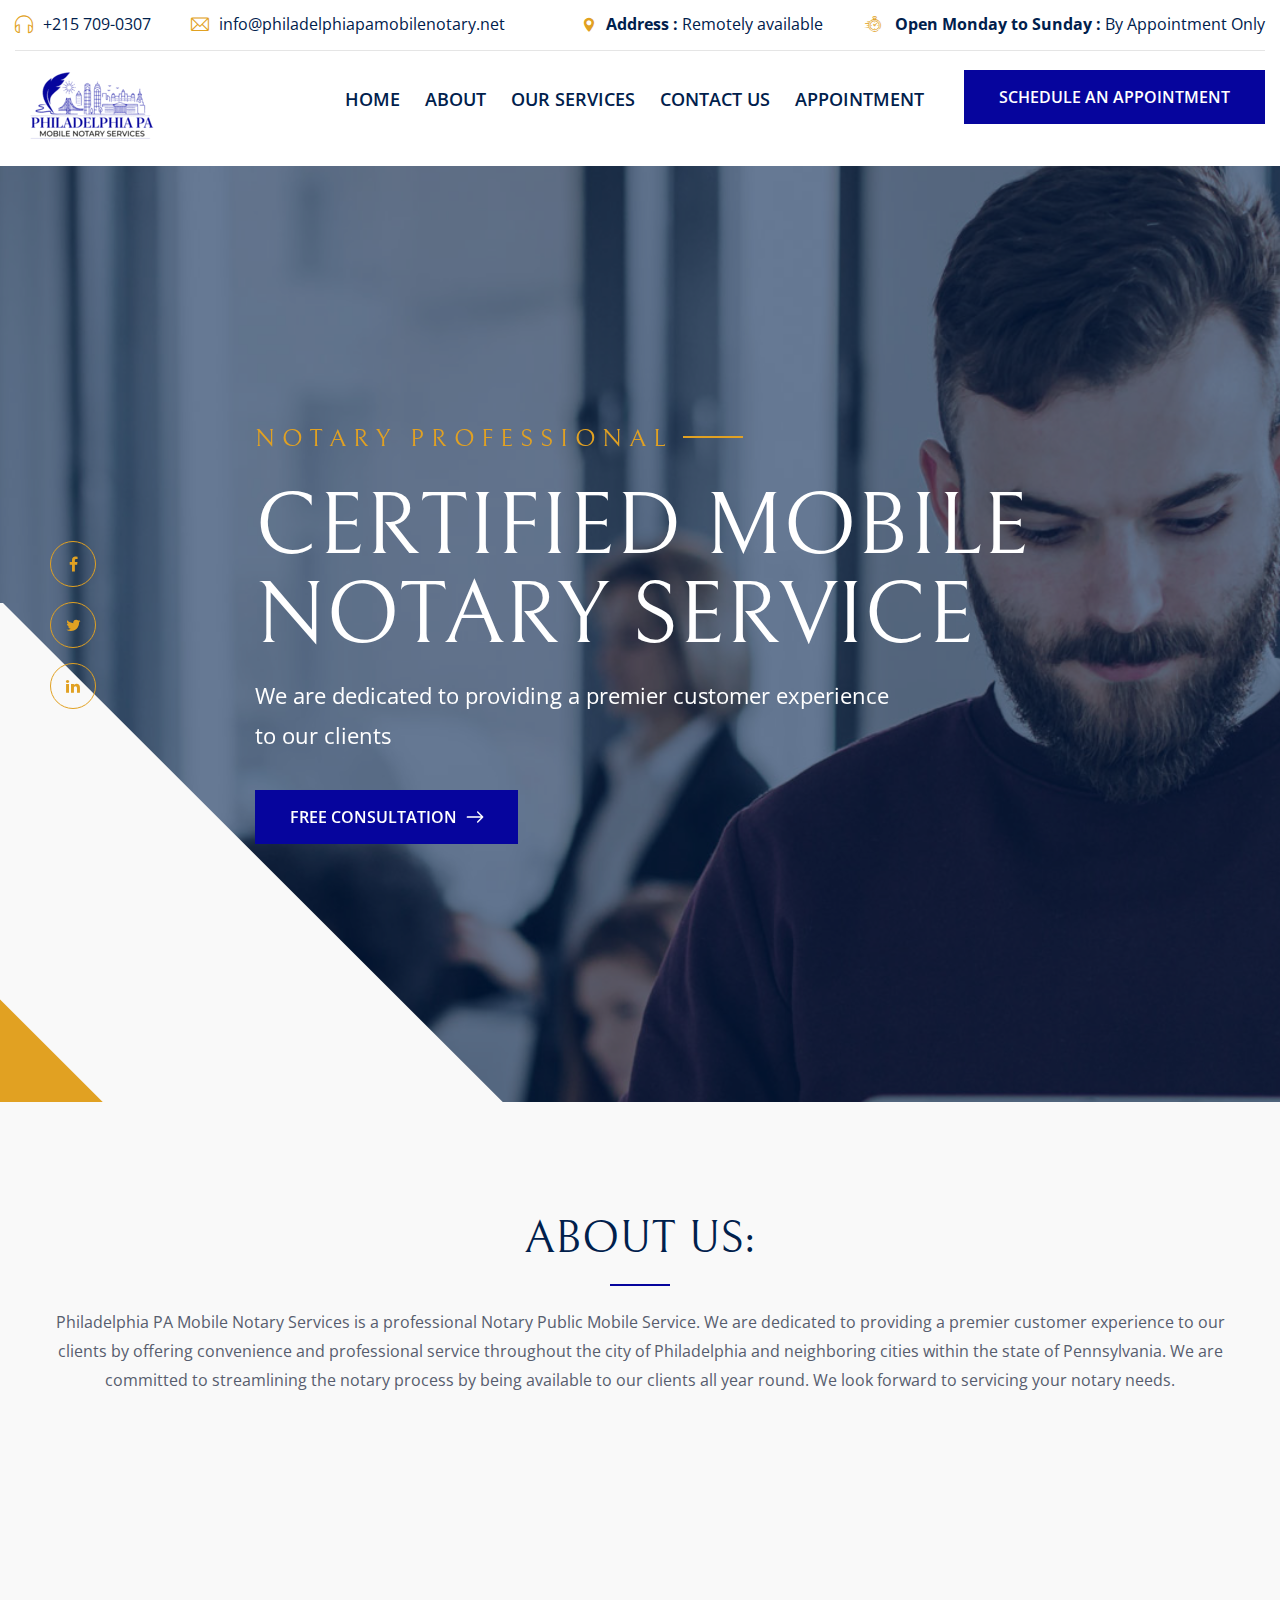
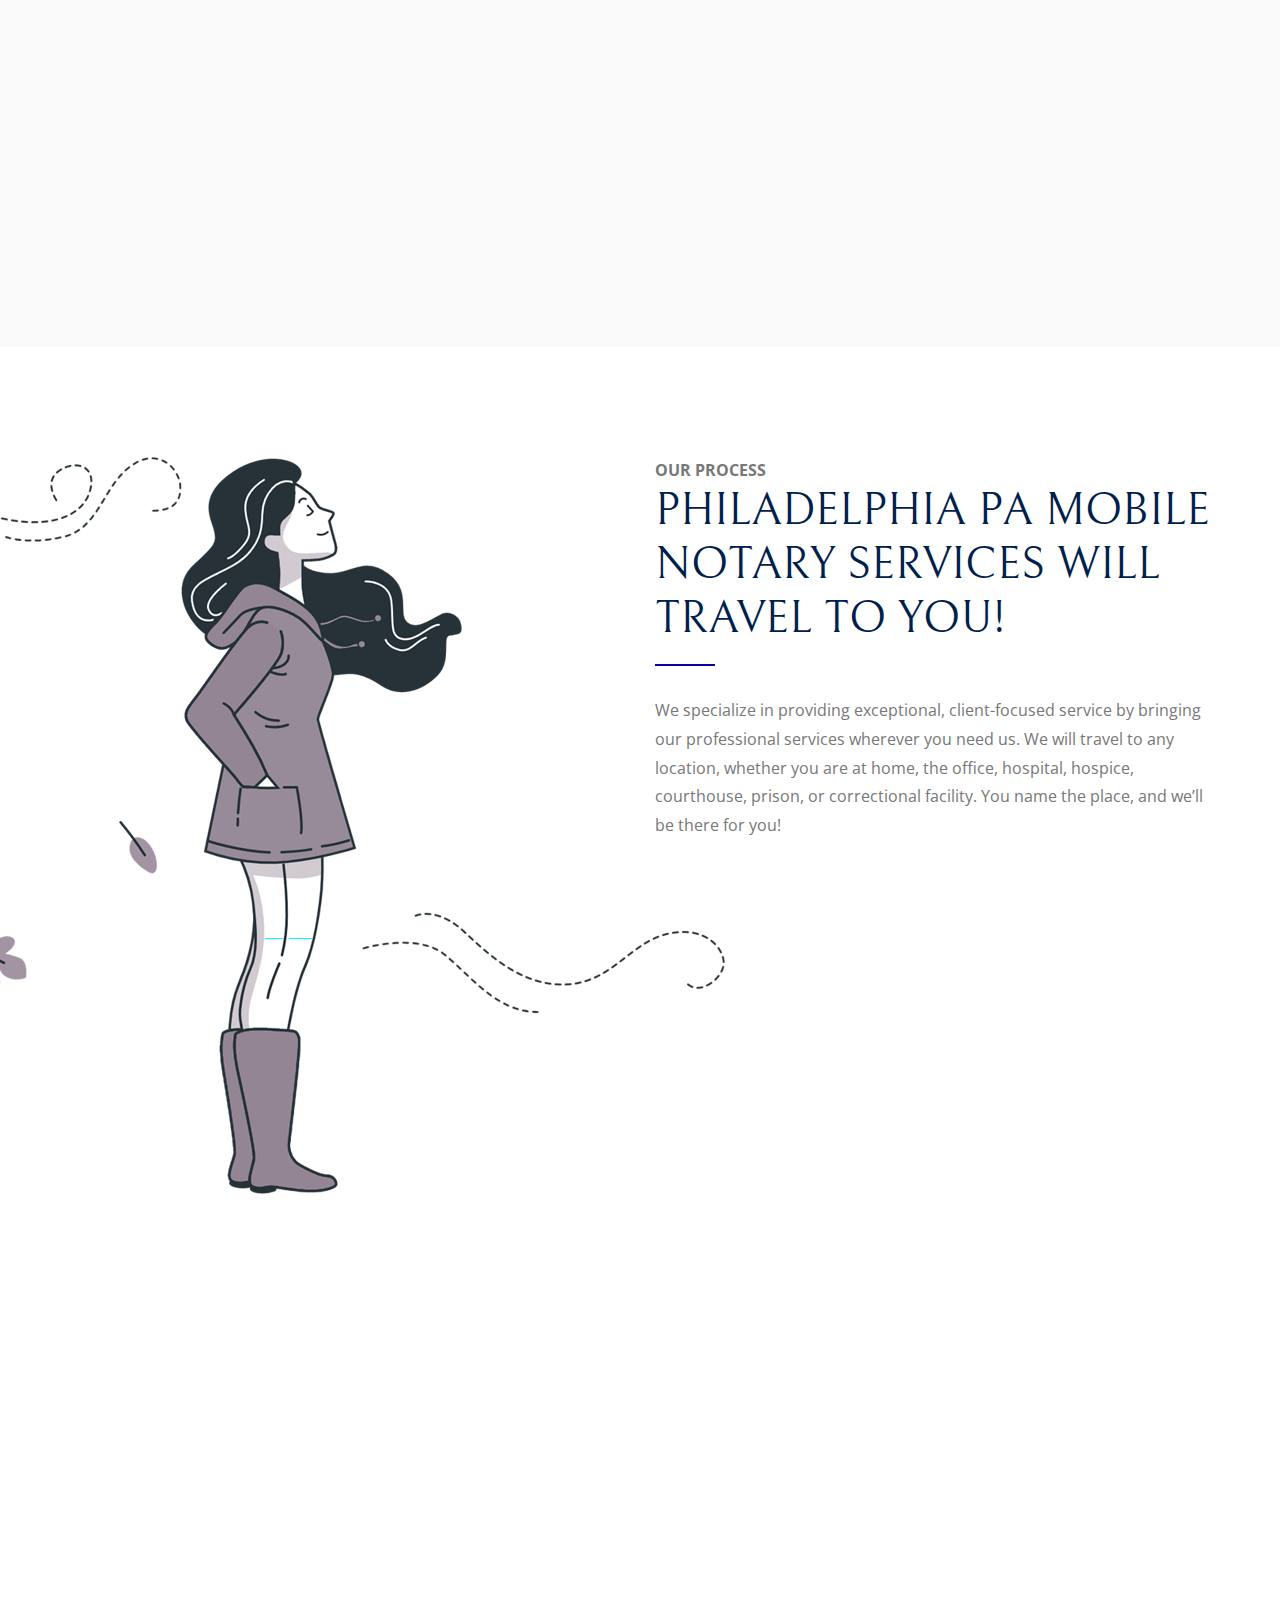
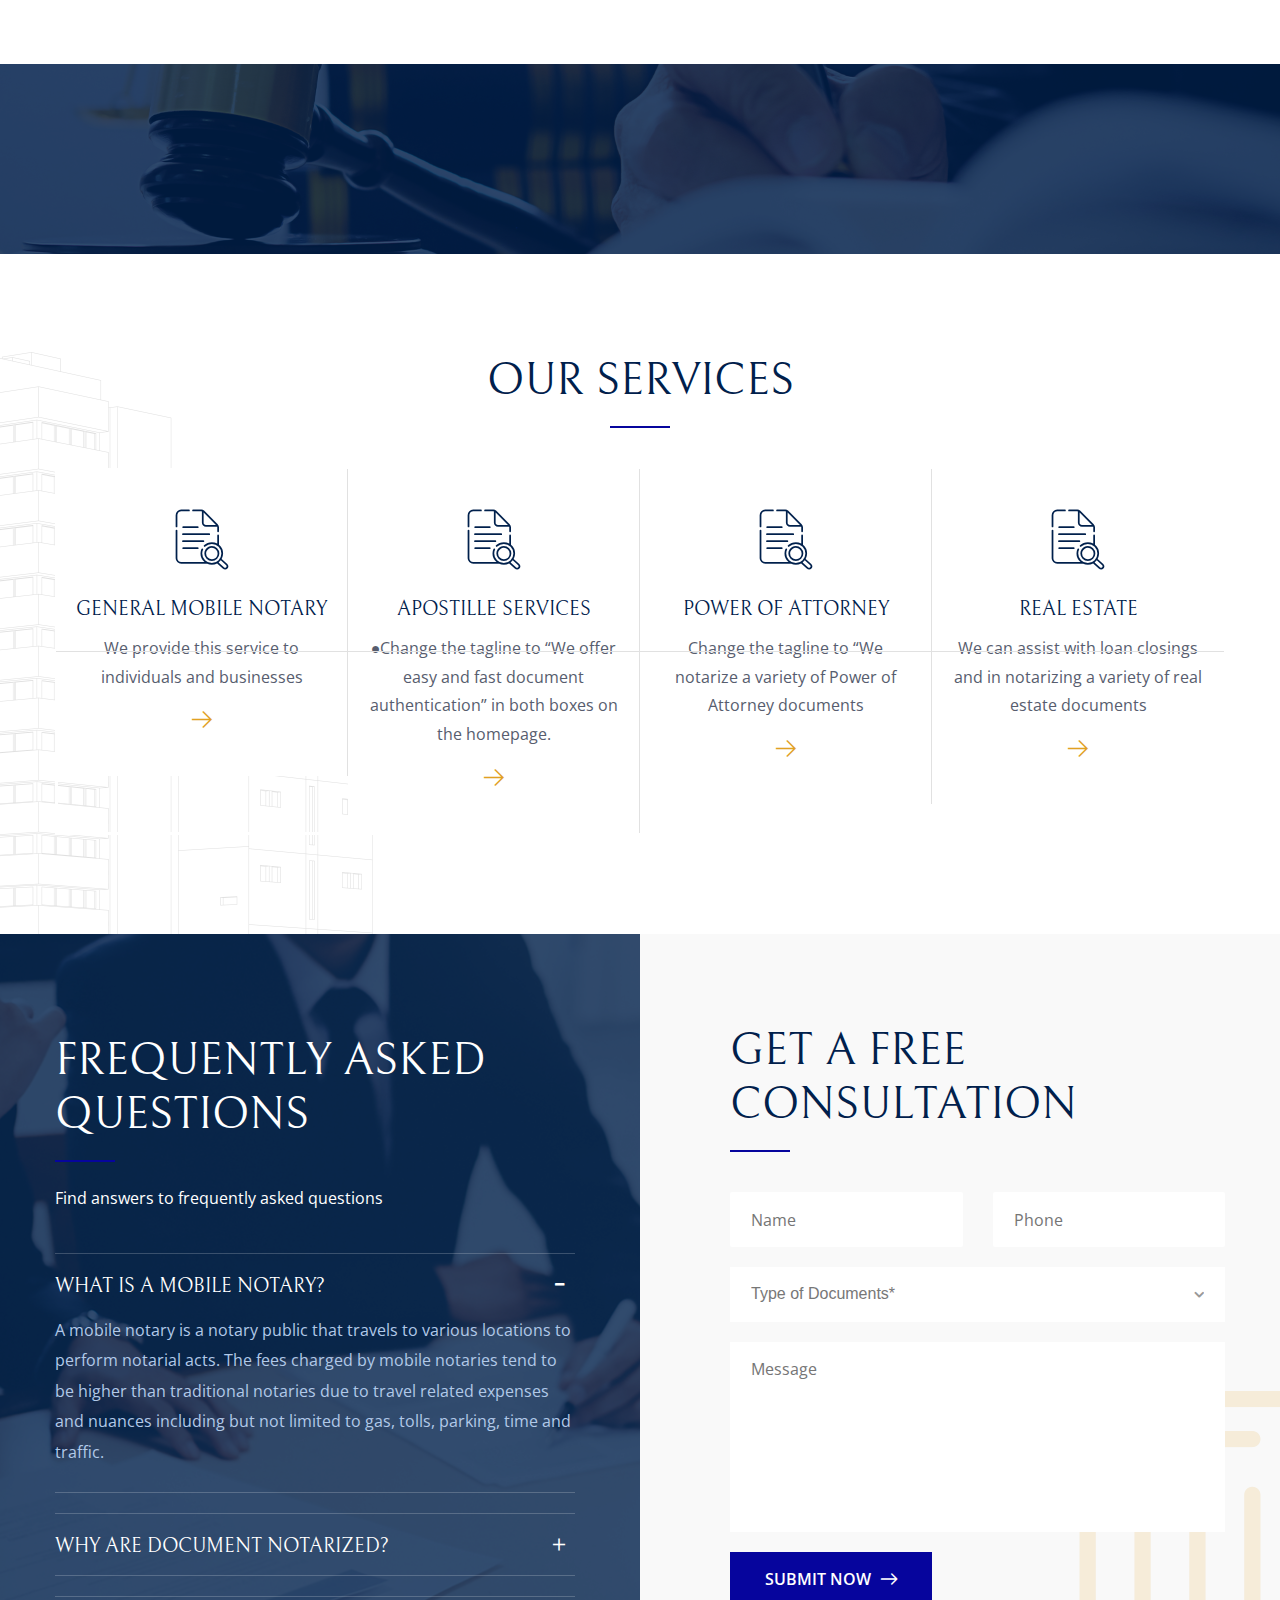
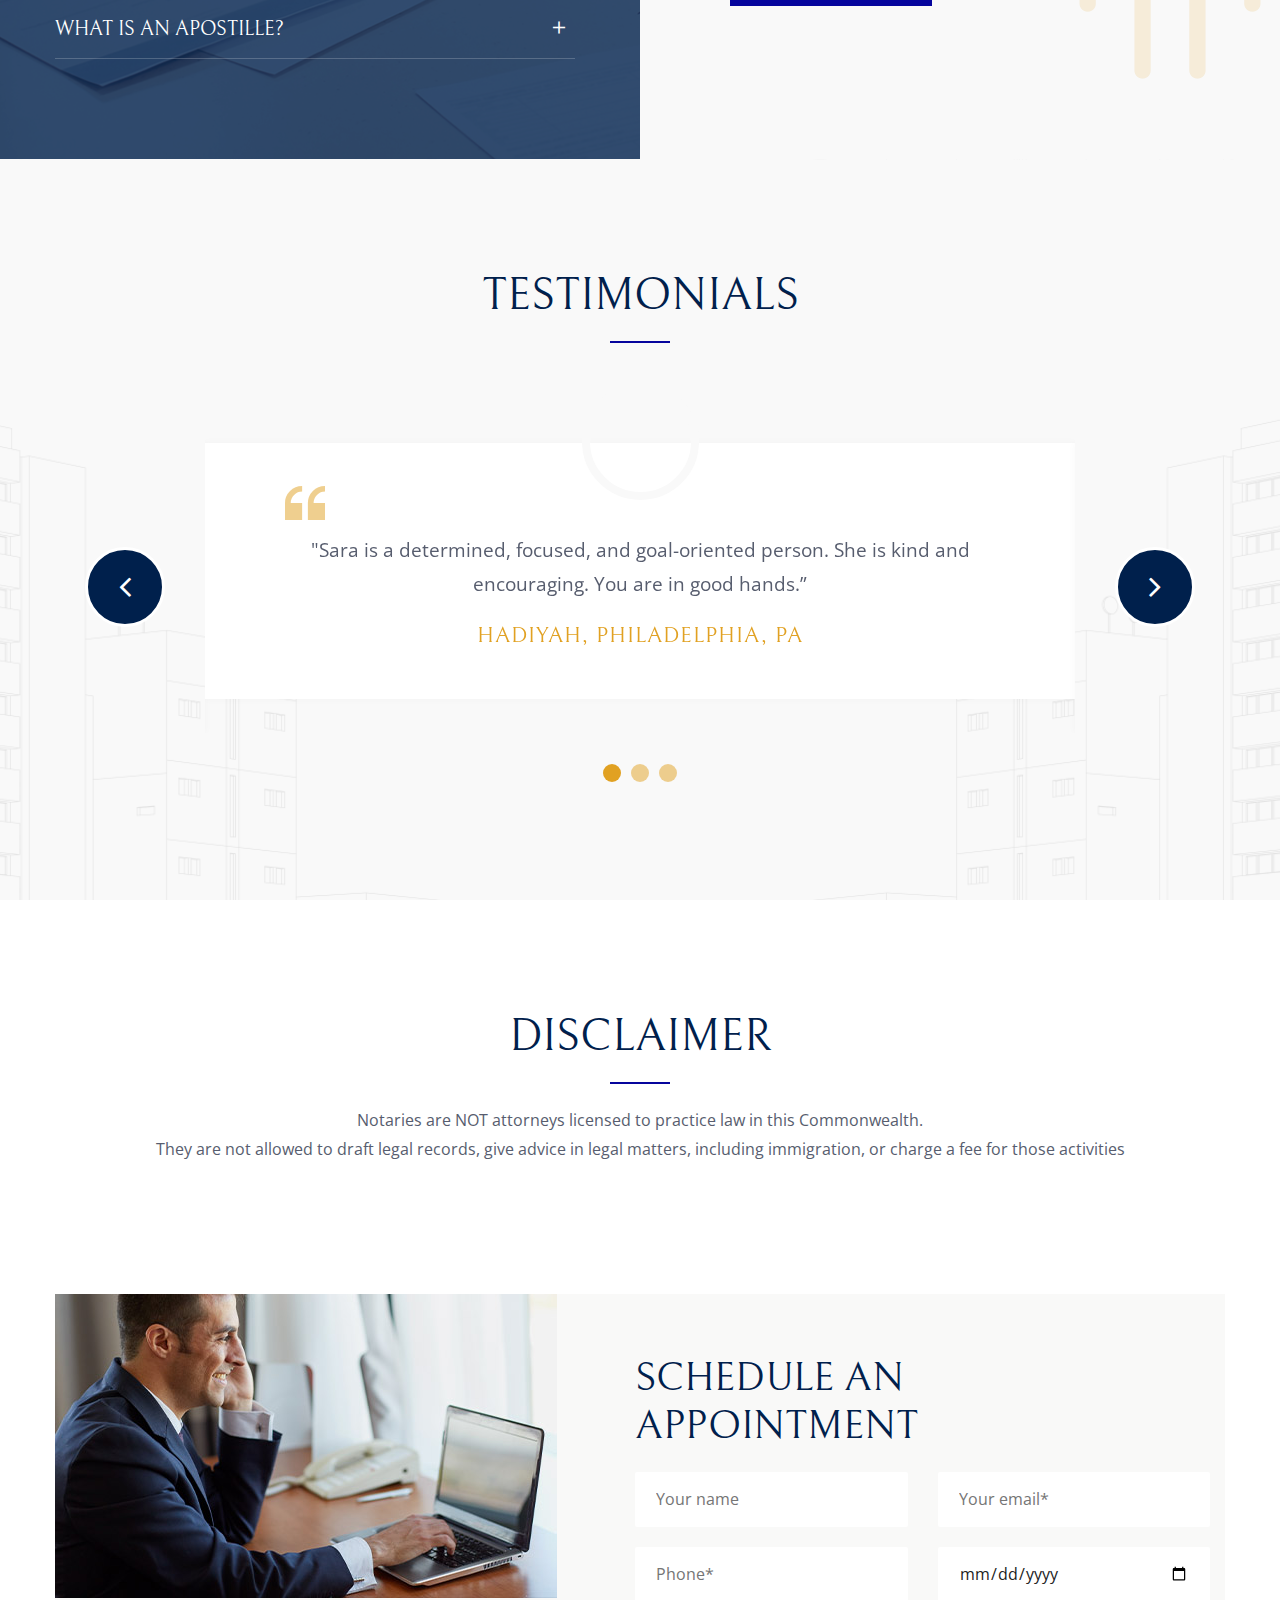
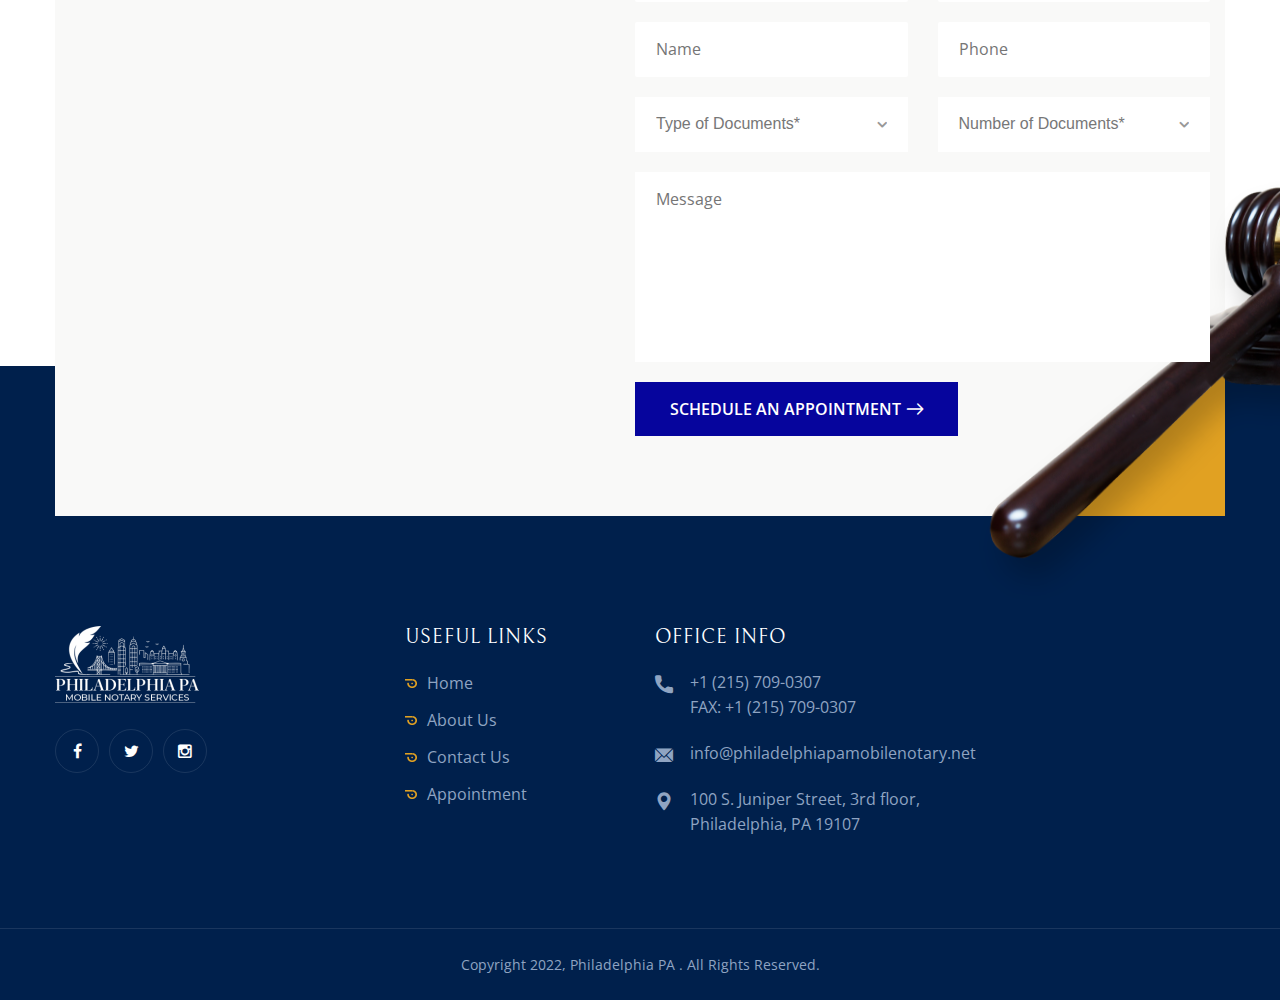
==== index.html @ 33ce2789 "Add files via upload" ====
<!DOCTYPE html>
<html>

<!-- Mirrored from html.designingmedia.com/counsel-law/index-2.html by HTTrack Website Copier/3.x [XR&CO'2014], Sat, 24 Sep 2022 12:54:02 GMT -->
<head>
<meta charset="utf-8">
<title>Home</title>
<!-- Stylesheets -->
<link href="css/bootstrap.css" rel="stylesheet">
<link href="css/style.css" rel="stylesheet">
<link href="css/responsive.css" rel="stylesheet">

<link href="https://fonts.googleapis.com/css2?family=Bellefair&amp;family=Open+Sans:wght@300;400;700;800&amp;family=Oswald:wght@400;500;600;700&amp;display=swap" rel="stylesheet">

<link rel="shortcut icon" href="images/favicon-32x32.png" type="image/x-icon">
<link rel="icon" href="images/favicon-32x32.png" type="image/x-icon">

<!-- Responsive -->
<meta http-equiv="X-UA-Compatible" content="IE=edge">
<meta name="viewport" content="width=device-width, initial-scale=1.0, maximum-scale=1.0, user-scalable=0">

<!--[if lt IE 9]><script src="https://cdnjs.cloudflare.com/ajax/libs/html5shiv/3.7.3/html5shiv.js"></script><![endif]-->
<!--[if lt IE 9]><script src="js/respond.js"></script><![endif]-->
</head>

<body class="hidden-bar-wrapper">

<div class="page-wrapper">
 	
    <!-- Preloader -->
    <div class="preloader"></div>
 	
 	<!-- Main Header-->
    <header class="main-header header-style-two">
		<div class="auto-container clearfix">
            <!--  Header Top -->    	
            <div class="header-top clearfix">
                <div class="top-left pull-left clearfix">
                    <ul class="info-box clearfix">
                        <li><i class="flaticon-headphones"></i><a href="tel:0055567890">+215 709-0307</a></li>
                        <li><i class="flaticon-email"></i><a href="mailto:info@philadelphiapamobilenotary.net">info@philadelphiapamobilenotary.net</a></li>
                    </ul>
                </div>
                <div class="top-right pull-right clearfix">
                    <div class="request-btn"><i class="flaticon-maps-and-flags"></i><a href="#"> <b> Address : </b> Remotely available</a></div>
                    <div class="search-box-outer">
                        <form action="#" method="post" class="search-btn">
                            <button type="button" class="search-toggler"><i class="flaticon-clock"></i> <b>Open Monday to Sunday : </b>  By Appointment Only</button>
                        </form>
                    </div>
                </div>
            </div>
        </div>
        
        <!--Header-Upper-->
        <div class="header-upper">
        	<div class="auto-container clearfix">
            	
				<div class="pull-left logo-box">
					<div class="logo"><a href="#"><img src="images/pa.png" alt="" title=""></a></div>
				</div>
				
				<div class="nav-outer clearfix">
					<!-- Mobile Navigation Toggler -->
					<div class="mobile-nav-toggler"><span class="icon flaticon-menu"></span></div>
					<!-- Main Menu -->
					<nav class="main-menu navbar-expand-md">
                        <div class="navbar-header">
                            <!-- Toggle Button -->      
                            <button class="navbar-toggler" type="button" data-toggle="collapse" data-target="#navbarSupportedContent" aria-controls="navbarSupportedContent" aria-expanded="false" aria-label="Toggle navigation">
                                <span class="icon-bar"></span>
                                <span class="icon-bar"></span>
                                <span class="icon-bar"></span>
                            </button>
                        </div>
                        
                        <div class="navbar-collapse collapse clearfix" id="navbarSupportedContent">
                            <ul class="navigation clearfix">
                                <li class="current dropdown"><a href="#">Home</a>
                                </li>
                                <li><a href="about.html">About</a>
                                </li>

                                <li class="dropdown"><a href="#">Our Services</a>
                                    <ul>
                                        <li><a href="notary.html">General Mobile Notary</a></li>
                                        <li><a href="fingerprinting.html">Mobile Fingerprinting</a></li>
                                        <li><a href="apostille.html">Apostille</a></li>
										<li><a href="serving.html">Power of Attorney</a></li>
                                        <li><a href="loan.html">Real Estate</a></li>
                                    </ul>
                                </li>
                                <li><a href="contact.html">Contact us</a></li>
								<li class="dropdown"><a href="#">Appointment</a>
									<ul>
										<li><a href="payment.html">Book an Appointment</a></li>

								    </ul>
								</li>
                               
                            </ul>
                        </div>
                    </nav>
					
					<!-- Main Menu End-->
					<div class="outer-box clearfix">
						
						<!-- Btn Box -->
						<div class="btn-box">
							<a href="contact.html" class="theme-btn btn-style-one"><span class="txt">Schedule an appointment</span></a>
						</div>
						
					</div>
				</div>
				
            </div>
        </div>
        <!--End Header Upper-->
        
		<!-- Sticky Header  -->
        <div class="sticky-header">
            <div class="auto-container clearfix">
                <!--Logo-->
                <div class="logo pull-left">
                    <a href="index-2.html" title=""><img src="images/pa.png" alt="" title=""></a>
                </div>
                <!--Right Col-->
                <div class="pull-right">
                    <!-- Main Menu -->
                    <nav class="main-menu">
                        <!--Keep This Empty / Menu will come through Javascript-->
                    </nav><!-- Main Menu End-->
					
					<!-- Main Menu End-->
					<div class="outer-box clearfix">
						
						<!-- Btn Box -->
						<div class="btn-box">
							<a href="contact.html" class="theme-btn btn-style-two"><span class="txt">Contact US</span></a>
						</div>
						
						<!-- Mobile Navigation Toggler -->
						<div class="mobile-nav-toggler"><span class="icon flaticon-menu"></span></div>
						
					</div>
					
                </div>
            </div>
        </div><!-- End Sticky Menu -->
    
		<!-- Mobile Menu  -->
        <div class="mobile-menu">
            <div class="menu-backdrop"></div>
            <div class="close-btn"><span class="icon flaticon-multiply"></span></div>
            
            <nav class="menu-box">
                <div class="nav-logo"><a href="index-2.html"><img src="images/logo-2.png" alt="" title=""></a></div>
                <div class="menu-outer"><!--Here Menu Will Come Automatically Via Javascript / Same Menu as in Header--></div>
            </nav>
        </div><!-- End Mobile Menu -->
	
    </header>
    <!-- End Main Header -->
	
	<!-- banner-section -->
    <section class="banner-section style-three">
        <!-- Social Nav -->
		<ul class="social-nav">
			<li class="facebook"><a href="#"><span class="fa fa-facebook-f"></span></a></li>
			<li class="twitter"><a href="#"><span class="fa fa-twitter"></span></a></li>
			<li class="linkedin"><a href="#"><span class="fa fa-linkedin"></span></a></li>
		</ul>
        <div class="banner-carousel owl-theme owl-carousel owl-dots-none">
            <div class="slide-item">
                <div class="image-layer" style="background-image:url(images/main-slider/banner-7.jpg)"></div>
                <div class="pattern-layer">
                    <div class="pattern-3" style="background-image: url(images/shape/pattern-28.png);"></div>
                    <div class="pattern-4" style="background-image: url(images/shape/pattern-29.png);"></div>
                </div>
                <div class="auto-container">
                    <div class="row clearfix">
                        <div class="col-lg-10 col-md-12 col-sm-12 offset-lg-2 content-column">
                            <div class="inner-column">
                                <div class="title">Notary Professional</div>
                                <h1>Certified Mobile  <br> Notary Service</h1>
                                <div class="text">We are dedicated to providing a premier customer experience <br> to our clients</div>
                                <div class="btns-box">
                                    <a href="contact.html" class="theme-btn btn-style-one"><span class="txt">Free Consultation <i class="arrow flaticon-right"></i></span></a>
                                </div>
                            </div>
                        </div>
                    </div> 
                </div>
            </div>
            <div class="slide-item">
                <div class="image-layer" style="background-image:url(images/main-slider/banner-8.jpg)"></div>
                <div class="pattern-layer">
                    <div class="pattern-3" style="background-image: url(images/shape/pattern-28.png);"></div>
                    <div class="pattern-4" style="background-image: url(images/shape/pattern-29.png);"></div>
                </div>
                <div class="auto-container">
                    <div class="row clearfix">
                        <div class="col-lg-10 col-md-12 col-sm-12 offset-lg-2 content-column">
                            <div class="inner-column">
                                <div class="title">Notary Professional</div>
                                <h1>Certified Mobile  <br> Notary Service</h1>
                                <div class="text">We are dedicated to providing a premier customer experience <br> to our clients</div>
                                <div class="btns-box">
                                    <a href="about.html" class="theme-btn btn-style-one"><span class="txt">More About Us <i class="arrow flaticon-right"></i></span></a>
                                </div>
                            </div>
                        </div>
                    </div>   
                </div>
            </div>
            <div class="slide-item">
                <div class="image-layer" style="background-image:url(images/main-slider/banner-9.jpg)"></div>
                <div class="pattern-layer">
                    <div class="pattern-3" style="background-image: url(images/shape/pattern-28.png);"></div>
                    <div class="pattern-4" style="background-image: url(images/shape/pattern-29.png);"></div>
                </div>
                <div class="auto-container">
                    <div class="row clearfix">
                        <div class="col-lg-10 col-md-12 col-sm-12 offset-lg-2 content-column">
                            <div class="inner-column">
                                <div class="title">Notary Professional</div>
                                <h1>Certified Mobile  <br> Notary Service</h1>
                                <div class="text">We are dedicated to providing a premier customer experience <br> to our clients</div>
                                <div class="btns-box">
                                    <a href="contact.html" class="theme-btn btn-style-one"><span class="txt">Free Consultation <i class="arrow flaticon-right"></i></span></a>
                                </div>
                            </div> 
                        </div>
                    </div> 
                </div>
            </div>
        </div>
    </section>
    <!-- banner-section end -->
    
    <!-- chooseus-section -->
    <section class="chooseus-section alternet-2">
        <div class="auto-container">
            <div class="sec-title centered">
                <h2>About Us:</h2>
                <div class="text">
                    <p> Philadelphia PA Mobile Notary Services is a professional Notary Public Mobile Service. We are dedicated to providing a premier customer experience to our clients by offering convenience and professional service throughout the city of Philadelphia and neighboring cities within the state of Pennsylvania. We are committed to streamlining the notary process by being available to our clients all year round. We look forward to servicing your notary needs.</p>
                </div>
            </div>
            
            <div class="row clearfix">
                <div class="col-lg-3 col-md-6 col-sm-12 chooseus-block">
                    <div class="chooseus-block-one wow fadeInUp animated animated" data-wow-delay="00ms" data-wow-duration="1500ms">
                        <div class="inner-box">
                            <div class="icon-box">
                            	<div class="icon flaticon-file"></div>
                            </div>
                            <h4>General Mobile Notary</h4>
                            <p>We provide our Mobile Notary Service to Individuals and Businesses</p>
                            <a href="family_law.html"><i class="flaticon-right-arrow"></i>More Details</a>
                        </div>
                    </div>
                </div>
                <div class="col-lg-3 col-md-6 col-sm-12 chooseus-block">
                    <div class="chooseus-block-one wow fadeInUp animated animated" data-wow-delay="200ms" data-wow-duration="1500ms">
                        <div class="inner-box">
                            <div class="icon-box">
                            	<div class="icon flaticon-file"></div>
                            </div>
                            <h4>Ink Based Fingerprinting</h4>
                            <p>Professional fingerprinting services</p>
                            <a href="family_law.html"><i class="flaticon-right-arrow"></i>More Details</a>
                        </div>
                    </div>
                </div>
                <div class="col-lg-3 col-md-6 col-sm-12 chooseus-block">
                    <div class="chooseus-block-one wow fadeInUp animated animated" data-wow-delay="400ms" data-wow-duration="1500ms">
                        <div class="inner-box">
                            <div class="icon-box">
                            	<div class="icon flaticon-file"></div>
                            </div>
                            <h4>Apostille Services</h4>
                            <p>For easy and fast document authentication with Apostilles Stamp</p>
                            <a href="family_law.html"><i class="flaticon-right-arrow"></i>More Details</a>
                        </div>
                    </div>
                </div>
                <div class="col-lg-3 col-md-6 col-sm-12 chooseus-block">
                    <div class="chooseus-block-one wow fadeInUp animated animated" data-wow-delay="600ms" data-wow-duration="1500ms">
                        <div class="inner-box">
                            <div class="icon-box">
                            	<div class="icon flaticon-group"></div>
                            </div>
                            <h4>Loan Closings</h4>
                            <p>For a convenient way to conduct new home mortgage loan closings</p>
                            <a href="family_law.html"><i class="flaticon-right-arrow"></i>More Details</a>
                        </div>
                    </div>
                </div>
            </div>
        </div>
    </section>
    <!-- chooseus-section end -->
    
    <!-- recruitment-technology -->
    <section class="recruitment-technology">
        <div class="auto-container">
            <div class="row clearfix">
                <div class="col-lg-6 col-md-12 col-sm-12 image-column">
                    <figure class="image-box clearfix titlt" data-tilt data-tilt-max="4"><img src="images/resource/recruitment-1.png" alt=""></figure>
                </div>
                <div class="col-lg-6 col-md-12 col-sm-12 content-column">
                    <div id="content_block_4">
                        <div class="content-box">
                            <div class="sec-title">
                                <div> <b>OUR PROCESS</b> </div>
                                <h2> Philadelphia PA Mobile Notary Services will travel to you!</h2>
                                <p>We specialize in providing exceptional, client-focused service by bringing
									our professional services wherever you need us. 
									We will travel to any location, whether you are at home, 
									the office, hospital, hospice, courthouse, prison, or correctional facility.
									You name the place, and we’ll be there for you!</p>
                            </div>
                            <div class="inner-box">
                                <div class="single-item wow fadeInRight animated animated" data-wow-delay="00ms" data-wow-duration="1500ms">
                                    <div class="inner">
                                        <figure class="icon-box"><img src="images/icons/icon-7.png" alt=""></figure>
                                        <h4><span>01</span><a href="family_law.html">Our Services<i class="flaticon-right-arrow"></i></a></h4>
                                        <p> We value your time, so we offer mobile notary services at your convenience all over the city of Philadelphia
											 and neighboring cities within Pennsylvania.</p>
                                    </div>
                                </div>
                                <div class="single-item wow fadeInRight animated animated" data-wow-delay="300ms" data-wow-duration="1500ms">
                                    <div class="inner">
                                        <figure class="icon-box"><img src="images/icons/icon-8.png" alt=""></figure>
                                        <h4><span>02</span><a href="family_law.html">Request for Service<i class="flaticon-right-arrow"></i></a></h4>
                                        <p>We provide a stress-free, straightforward process to request our services. Make an appointment today. </p>
                                    </div>
                                </div>
                                <div class="single-item wow fadeInRight animated animated" data-wow-delay="600ms" data-wow-duration="1500ms">
                                    <div class="inner">
                                        <figure class="icon-box"><img src="images/icons/icon-9.png" alt=""></figure>
                                        <h4><span>03</span><a href="family_law.html">Receive Consultation<i class="flaticon-right-arrow"></i></a></h4>
                                        <p>We offer free consultations about your notary needs. Even if we’re not a good fit, we’ll be happy to refer you in the right direction. Give us a call today!</p>
                                    </div>
                                </div>
                            </div>
                        </div>
                    </div>
                </div>
            </div>
        </div>
    </section>
    <!-- recruitment-technology end -->
    
    <!-- video-section -->

    <!-- video-section end -->
    
    <!-- service-section -->

    <!-- service-section end -->
    
    <!-- project-style-two -->

    <!-- project-style-two end -->
    
    <!-- Facts Section three -->
    <section class="facts-section-three" style="background-image: url(images/background/1.jpg);">
        
        <div class="auto-container">
            <div class="fact-counter-style-three">
                <!-- <div class="row">

                    <div class="column counter-column col-lg-4 col-md-6 col-sm-12">
                        <div class="inner wow fadeInLeft" data-wow-delay="0ms" data-wow-duration="1500ms">
                            <div class="content">
                                <div class="icon"><span class="flaticon-file"></span></div>
                                <div>
                                    <div class="count-outer count-box">
                                        <span class="count-text" data-speed="3000" data-stop="280">0</span><sup>+</sup>
                                    </div>
                                    <h4>Documents Notarized </h4>
                                    <div class="text"></div>
                                </div>                            
                            </div>
                        </div>
                    </div>
          
                    <div class="column counter-column col-lg-4 col-md-6 col-sm-12">
                        <div class="inner wow fadeInLeft" data-wow-delay="0ms" data-wow-duration="1500ms">
                            <div class="content">
                                <div class="icon"><span class="flaticon-marketing"></span></div>
                                <div>
                                    <div class="count-outer count-box">
                                        <span class="count-text" data-speed="3000" data-stop="105">0</span><sup>+</sup>
                                    </div>
                                    <h4>New Clients</h4>
                                    <div class="text"></div>
                                </div>                            
                            </div>
                        </div>
                    </div>
           
                    <div class="column counter-column col-lg-4 col-md-6 col-sm-12">
                        <div class="inner wow fadeInLeft" data-wow-delay="0ms" data-wow-duration="1500ms">
                            <div class="content">
                                <div class="icon"><span class="flaticon-file"></span></div>
                                <div>
                                    <div class="count-outer count-box">
                                        <span class="count-text" data-speed="3000" data-stop="35">0</span><sup>%</sup>
                                    </div>
                                    <h4>Reduced Cost</h4>
                                    <div class="text"></div>
                                </div>                            
                            </div>
                        </div>
                    </div>
                </div> -->
            </div>
        </div>
    </section>   
	
	<!-- Practice Section -->
	<section class="practice-section" style="background-image: url(images/background/pattern-2.png)">
		<div class="auto-container">
			<!-- Sec Title -->
			<div class="sec-title centered">
				<h2>Our SERVICES</h2>
			</div>
			<div class="inner-container">
				<div class="clearfix">
					
					<!-- Practice Block -->
					<div class="practice-block col-lg-3 col-md-6 col-sm-12">
						<div class="inner-box">
							<div class="icon flaticon-file"></div>
							<h5><a href="corporate_law.html">General Mobile Notary</a></h5>
							<div class="text">We provide this service to individuals and businesses</div>
							<a class="arrow flaticon-right-arrow-3" href="corporate_law.html"></a>
						</div>
					</div>
					
					<!-- Practice Block -->
					<!-- <div class="practice-block col-lg-3 col-md-6 col-sm-12">
						<div class="inner-box">
							<div class="icon flaticon-file"></div>
							<h5><a href="corporate_law.html">Mobile Fingerprinting</a></h5>
							<div class="text">Quis autem velo eum iure suam nihil molestiae</div>
							<a class="arrow flaticon-right-arrow-3" href="corporate_law.html"></a>
						</div>
					</div> -->
					

					
					<!-- Practice Block -->
					<div class="practice-block col-lg-3 col-md-6 col-sm-12">
						<div class="inner-box">
							<div class="icon flaticon-file"></div>
							<h5><a href="corporate_law.html">Apostille Services</a></h5>
							<div class="text">●Change the tagline to “We offer easy and fast document authentication” in both boxes on the homepage.</div>
							<a class="arrow flaticon-right-arrow-3" href="corporate_law.html"></a>
						</div>
					</div>
					
					<!-- Practice Block -->
					<div class="practice-block col-lg-3 col-md-6 col-sm-12">
						<div class="inner-box">
							<div class="icon flaticon-file"></div>
							<h5><a href="corporate_law.html">Power of Attorney</a></h5>
							<div class="text">Change the tagline to “We notarize a variety of Power of Attorney documents</div>
							<a class="arrow flaticon-right-arrow-3" href="corporate_law.html"></a>
						</div>
					</div>
					
					<!-- Practice Block -->
					<div class="practice-block col-lg-3 col-md-6 col-sm-12">
						<div class="inner-box">
							<div class="icon flaticon-file"></div>
							<h5><a href="corporate_law.html">Real Estate</a></h5>
							<div class="text">We can assist with loan closings and in notarizing a variety of real estate documents</div>
							<a class="arrow flaticon-right-arrow-3" href="corporate_law.html"></a>
						</div>
					</div>
					
					<!-- Practice Block -->
					<!-- <div class="practice-block col-lg-3 col-md-6 col-sm-12">
						<div class="inner-box">
							<div class="icon flaticon-file"></div>
							<h5><a href="corporate_law.html">Stamping</a></h5>
							<div class="text">Quis autem velo eum iure suam nihil molestiae</div>
							<a class="arrow flaticon-right-arrow-3" href="corporate_law.html"></a>
						</div>
					</div> -->
					
					<!-- Practice Block -->
					<!-- <div class="practice-block col-lg-3 col-md-6 col-sm-12">
						<div class="inner-box">
							<div class="icon flaticon-notebook"></div>
							<h5><a href="corporate_law.html">TAX LAW</a></h5>
							<div class="text">Quis autem velo eum iure suam nihil molestiae</div>
							<a class="arrow flaticon-right-arrow-3" href="corporate_law.html"></a>
						</div>
					</div> -->
					
				</div>
			</div>
		</div>
	</section>
	<!-- End Practice Section -->
	
	<!-- Fluid Section One -->
    <section class="fluid-section-one">
		<div class="side-icon"><img src="images/icons/fluid-icon.png" alt="" /></div>
    	<div class="outer-container clearfix">
        	<!-- Image Column -->
            <div class="image-column clearfix" style="background-image:url(images/resource/image-1.jpg)">
            	<div class="inner-column">
					<div class="sec-title light">
						<h2>Frequently asked <br> questions</h2>
						<div class="text">Find answers to frequently asked questions</div>
					</div>
					
					<!-- Accordian Box -->
					<ul class="accordion-box">
						
						<!-- Block -->
						<li class="accordion block active-block">
							<div class="acc-btn active"><div class="icon-outer"><span class="icon icon-plus flaticon-plus"></span> <span class="icon icon-minus fa fa-minus"></span></div>What is a Mobile Notary?</div>
							<div class="acc-content current">
								<div class="content">
									<div class="accordian-text">A mobile notary is a notary public that travels to various locations to perform notarial acts. The fees charged by mobile notaries tend to be higher than traditional notaries due to travel related expenses and nuances including but not limited to gas, tolls, parking, time and traffic.</div>
								</div>
							</div>
						</li>
						
						<!-- Block -->
						<li class="accordion block">
							<div class="acc-btn"><div class="icon-outer"><span class="icon icon-plus flaticon-plus"></span> <span class="icon icon-minus fa fa-minus"></span></div>Why are document notarized?</div>
							<div class="acc-content">
								<div class="content">
									<div class="accordian-text">A Notary Public’s main purpose is to deter fraud. As an impartial witness, the Notary ensures that the signers of documents are who they say they are and not impostors. The Notary also makes sure that signers have entered into agreements knowingly and willingly.</div>
								</div>
							</div>
						</li>
						
						<!-- Block -->
						<li class="accordion block">
							<div class="acc-btn"><div class="icon-outer"><span class="icon icon-plus flaticon-plus"></span> <span class="icon icon-minus fa fa-minus"></span></div>What is an apostille?</div>
							<div class="acc-content">
								<div class="content">
									<div class="accordian-text">An apostille is a form of authentication issued to documents for use in countries that participate in the Hague Convention of 1961.
										A list of countries that accept apostilles is provided by the US State Department.</div>
								</div>
							</div>
						</li>
						
					</ul>
					
				</div>
            </div>
            
        	<!-- Content Column -->
            <div class="content-column">
            	<div class="inner-column">
					<div class="sec-title">
						<h2>GEt A Free <br> Consultation</h2>
					</div>
					
					<!-- Default Form -->
					<div class="default-form">
						<form method="post" action="https://html.designingmedia.com/counsel-law/contact.html">
							<div class="row clearfix">
							
								<div class="col-lg-6 col-md-6 col-sm-12 form-group">
									<input type="text" name="username" placeholder="Name" required>
								</div>
								
								<div class="col-lg-6 col-md-6 col-sm-12 form-group">
									<input type="text" name="phone" placeholder="Phone" required>
								</div>
								
								<div class="col-lg-12 col-md-12 col-sm-12 form-group">
									<select class="custom-select-box">
										<option>Type of Documents*</option>
										<option>Free Consultation</option>
										<option>Mobile Notary Services</option>
										<option>Apostille Services</option>
										<option>Power of Attorney</option>
										<option>Ink-Based Fingerprinting Services</option>
										<option>Loan Closings/Real Estate Documents</option>
										<option>Others</option>
									</select>
								</div>
								
								<div class="col-lg-12 col-md-12 col-sm-12 form-group">
									<textarea name="message" placeholder="Message"></textarea>
								</div>
								
								<div class="col-lg-12 col-md-12 col-sm-12 form-group">
									<button class="theme-btn btn-style-two" type="submit" name="submit-form"><span class="txt">Submit Now <i class="arrow flaticon-right"></i></span></button>
								</div>
								
							</div>
						</form>
					</div>
					<!-- End Default Form -->
					
				</div>
			</div>
		</div>
	</section>
	<!-- Fluid Section One -->
	
	<!-- Team Section -->

	<!-- End Team Section -->
	
	<!-- Testimonail Section -->
	<section class="testimonial-section" style="background-image: url(images/background/pattern-3.png)">
		<div class="auto-container">
			<!-- Sec Title -->
			<div class="sec-title centered">
				<h2>TESTIMONIALS</h2>
			</div>
			<div class="inner-container">
				<div class="single-item-carousel owl-carousel owl-theme">
					
					<!-- Testimonial Block -->
					<div class="testimonial-block">
						<div class="inner-box">
							<div class="author-image">
								<img src="images/resource/author-1.png" alt="" />
							</div>
							<span class="quote-icon flaticon-quote-1"></span>
							<div class="text">"Sara is a determined, focused, and goal-oriented person. She is kind and encouraging. You are in good hands.”</div>
							<div class="name">Hadiyah, Philadelphia, PA</div>
						</div>
					</div>
					
					<!-- Testimonial Block -->
					<div class="testimonial-block">
						<div class="inner-box">
							<div class="author-image">
								<img src="images/resource/author-1.png" alt="" />
							</div>
							<span class="quote-icon flaticon-quote-1"></span>
							<div class="text">"Sara’s attention to detail and ability to adapt to changes, along with her willingness to volunteer to assist clients, contribute to her success. In addition, her presence brightened up our offices.”</div>
							<div class="name">Robert, Swarthmore, PA</div>
						</div>
					</div>
					
					<!-- Testimonial Block -->
					<div class="testimonial-block">
						<div class="inner-box">
							<div class="author-image">
								<img src="images/resource/author-1.png" alt="" />
							</div>
							<span class="quote-icon flaticon-quote-1"></span>
							<div class="text">"Sara is one of the most diliigent, efficient, and gracious people I’ve encountered. Working with her was a privilege, and I have wanted her to be a part of every team I’ve worked with since.”</div>
							<div class="name">Matthew, Philadelphia, PA</div>
						</div>
					</div>
					
				</div>
			</div>
		</div>
	</section>
	<!-- End Testimonail Section -->
	
	<!-- Clients Section -->
	<section class="clients-section">
		<div class="auto-container">
			<!-- Sec Title -->
			<div class="sec-title centered">
				<h2>Disclaimer</h2>
				<div class="text">Notaries are NOT attorneys licensed to practice law in this Commonwealth. 
				<br>	They are not allowed to draft legal records, give advice in legal matters, including immigration, or charge a fee for those activities</div>
			</div>
			<!-- <div class="inner-container">
				<div class="sponsors-outer">
					<ul class="sponsors-carousel owl-carousel owl-theme">
						<li class="slide-item"><figure class="image-box"><a href="#"><img src="images/clients/cert-1.jpeg" alt=""></a></figure></li>
						<li class="slide-item"><figure class="image-box"><a href="#"><img src="images/clients/cert-2.jpeg" alt=""></a></figure></li>
						<li class="slide-item"><figure class="image-box"><a href="#"><img src="images/clients/cert-3.jpeg" alt=""></a></figure></li>
						<li class="slide-item"><figure class="image-box"><a href="#"><img src="images/clients/cert-4.jpeg" alt=""></a></figure></li>
					</ul>
				</div>
			</div> -->
		</div>
	</section>
	<!-- End Clients Section -->
	
	<!-- CTA Section -->
	<section class="cta-section">
		<div class="auto-container">
			<div class="inner-container">
				<div class="image">
					
					<img src="images/resource/cta.jpg" alt="" />
				</div>
				<div class="content">
                    <h2>Schedule an<br> Appointment</h2>

                    <div class="default-form">
						<form method="post" action="https://html.designingmedia.com/counsel-law/contact.html">
							<div class="row clearfix">
							
								<div class="col-lg-6 col-md-6 col-sm-12 form-group">
									<input type="text" name="username" placeholder="Your name" required>
								</div>
								
								<div class="col-lg-6 col-md-6 col-sm-12 form-group">
									<input type="text" name="email" placeholder="Your email*" required>
								</div>

                                <div class="col-lg-6 col-md-6 col-sm-12 form-group">
									<input type="text" name="phone" placeholder="Phone*" required>
								</div>
								
								<div class="col-lg-6 col-md-6 col-sm-12 form-group">
									<input type="date" name="date" placeholder="mm/dd/yy" required>
								</div>

                                <div class="col-lg-6 col-md-6 col-sm-12 form-group">
									<input type="text" name="username" placeholder="Name" required>
								</div>
								
								<div class="col-lg-6 col-md-6 col-sm-12 form-group">
									<input type="text" name="phone" placeholder="Phone" required>
								</div>
								
								<div class="col-lg-6 col-md-6 col-sm-12 form-group">
									<select class="custom-select-box">
										<option>Type of Documents*</option>
										<option>Real Estate Closings, Loan documents, and Title Transfers</option>
										<option>Medical Affidavits and Codicils, Medical record releases</option>
										<option>All types of Power of Attorney documents</option>
										<option>Insurance documents, claims, releases</option>
										<option>Other personal and legal documents</option>
										<option>School documents and Guardianships</option>
										<option>Canadian Immigration cover letters</option>
										<option>Will</option>
										<option>Adoption documents</option>
										<option>Other</option>
									</select>
								</div>

                                <div class="col-lg-6 col-md-6 col-sm-12 form-group">
									<select class="custom-select-box">
										<option>Number of Documents*</option>
										<option>01</option>
										<option>02</option>
										<option>03</option>
										<option>04</option>
                                        <option>05</option>
                                        <option>06</option>
                                        <option>07</option>
                                        <option>08</option>
                                        <option>09</option>
                                        <option>10+</option>
									</select>
								</div>
								
								<div class="col-lg-12 col-md-12 col-sm-12 form-group">
									<textarea name="message" placeholder="Message"></textarea>
								</div>
								
								<div class="col-lg-12 col-md-12 col-sm-12 form-group">
									<button class="theme-btn btn-style-two" type="submit" name="submit-form"><span class="txt">Schedule an appointment<i class="arrow flaticon-right"></i></span></button>
								</div>
								
							</div>
						</form>
					</div>
				</div>
				<div class="hammer-image">
					<img src="images/resource/hammer.png" alt="" />
				</div>
			</div>
		</div>
	</section>
	<!-- End CTA Section -->
	
	<!-- Main Footer -->
    <footer class="main-footer">
		<div class="auto-container">
        	<!-- Widgets Section -->
            <div class="widgets-section">
				<!-- Scroll To Top -->
				<div class="scroll-to-top scroll-to-target" data-target="html"><span class="fa fa-angle-up"></span></div>
            	<div class="row clearfix">
                	
                    <!-- Big Column -->
                    <div class="big-column col-lg-6 col-md-12 col-sm-12">
                        <div class="row clearfix">
							
							<!--Footer Column-->
                            <div class="footer-column col-lg-7 col-md-6 col-sm-12">
                                <div class="footer-widget logo-widget">
									<div class="logo">
                                    	<a href="index-2.html"><img src="images/pa-white-1.png" alt="" /></a>
                                    </div>
									
									<!-- Social Nav -->
									<ul class="social-nav">
										<li><a href=" https://www.facebook.com/profile.php?id=100085924295376"><span class="fa fa-facebook-f"></span></a></li>
										<li><a href="https://www.twitter.com/PhPAMobilNotary/"><span class="fa fa-twitter"></span></a></li>
										<li><a href=" https://www.instagram.com/philadelphiapamobilenotary/"><span class="fa fa-instagram"></span></a></li>
									</ul>
								</div>
							</div>
							
							<!--Footer Column-->
                            <div class="footer-column col-lg-5 col-md-6 col-sm-12">
                                <div class="footer-widget links-widget">
									<h5>Useful links</h5>
									<ul class="footer-list">
										<li><a href="#">Home</a></li>
										<li><a href="about.html">About Us</a></li>
										<li><a href="contact.html">Contact Us</a></li>
										<li><a href="payment.html">Appointment</a></li>
									</ul>
								</div>
							</div>
							
						</div>
					</div>
					
					<!-- Big Column -->
                    <div class="big-column col-lg-6 col-md-12 col-sm-12">
                        <div class="row clearfix">
							
							<!-- Footer Column -->
							<div class="footer-column col-lg-6 col-md-6 col-sm-12">
								<div class="footer-widget contact-widget">
									<h5>Office Info</h5>
									<ul>
										<li>
											<span class="icon flaticon-call-1"></span>
											<a href="tel:+215-709-0307">+1 (215) 709-0307</a> <br>
											<a href="tel:+215-709-0307">FAX: +1 (215) 709-0307</a>
										</li>
										<li>
											<span class="icon flaticon-email-2"></span>
											<a href="mailto:Info@counsellawfirm.com">info@philadelphiapamobilenotary.net</a>
										</li>
										<li>
											<span class="icon flaticon-maps-and-flags"></span>
											100 S. Juniper Street, 3rd floor, <br> Philadelphia, PA 19107
										</li>
									</ul>
								</div>
							</div>
							
							<!-- Footer Column -->
							<!-- <div class="footer-column col-lg-6 col-md-6 col-sm-12">
								<div class="footer-widget newsletter-widget">
									<h5>Work Hour</h5>
									<div class="text">Our notaries are available 24 hours based upon availability</div>
									<div class="newsletter-form">
										<form method="post" action="https://html.designingmedia.com/counsel-law/contact.html">
											<div class="form-group">
												<input type="email" name="email" value="" placeholder="Enter Email Address" required>
												<button type="submit" class="theme-btn btn-style-one"><span class="txt">Subscribe now <i class="arrow flaticon-right"></i></span></button>
											</div>
										</form>
									</div>
								</div>
							</div> -->
							
						</div>
					</div>
					
				</div>
			</div>
		</div>
		<div class="footer-bottom">
			<div class="auto-container">
				<div class="copyright">Copyright 2022,  Philadelphia PA . All Rights Reserved.</div>
			</div>
		</div>
	</footer>
	
</div>
<!--End pagewrapper-->

<!--Scroll to top-->
<div class="scroll-to-top scroll-to-target" data-target="html"><span class="fa fa-arrow-up"></span></div>

<script src="js/jquery.js"></script>
<script src="js/popper.min.js"></script>
<script src="js/bootstrap.min.js"></script>
<script src="js/jquery.mCustomScrollbar.concat.min.js"></script>
<script src="js/jquery.fancybox.js"></script>
<script src="js/appear.js"></script>
<script src="js/parallax.min.js"></script>
<script src="js/tilt.jquery.min.js"></script>
<script src="js/jquery.paroller.min.js"></script>
<script src="js/owl.js"></script>
<script src="js/wow.js"></script>
<script src="js/nav-tool.js"></script>
<script src="js/jquery-ui.js"></script>
<script src="js/script.js"></script>

</body>

<!-- Mirrored from html.designingmedia.com/counsel-law/index-2.html by HTTrack Website Copier/3.x [XR&CO'2014], Sat, 24 Sep 2022 12:54:07 GMT -->
</html>
---- css/style.css ----
/* Counsel Law HTML Template */

/************ TABLE OF CONTENTS ***************
1. Fonts
2. Reset
3. Global
4. Main Header
5. Banner Section
6. Services Section / Two
7. Welcome Section
8. Counter Section
9. Practice Section
10. Fluid Section One / Two
11. Team Section
12. Testimonail Section
13. Clients Section / Two
14. CTA Section
15. Main Footer Section
16. Page Title Section
17. Case Section
18. Case Study Section
19. Services Detail Section
20. Map Section
21. Contact Form Section

**********************************************/

/* 
	font-family: 'Bellefair', serif;
	font-family: 'Open Sans', sans-serif;
	font-family: 'Oswald', sans-serif;
*/

@import url('font-awesome.css');
@import url('flaticon.css');
@import url('animate.css');
@import url('owl.css');
@import url('animation.css');
@import url('jquery-ui.css');
@import url('custom-animate.css');
@import url('jquery.fancybox.min.css');
@import url('jquery.mCustomScrollbar.min.css');

/*** 

====================================================================
	Reset
====================================================================

 ***/
 
* {
	margin:0px;
	padding:0px;
	border:none;
	outline:none;
}

/*** 

====================================================================
	Global Settings
====================================================================

 ***/

body {
	font-family: 'Open Sans', sans-serif;
	font-size:16px;
	color:#777777;
	line-height:1.7em;
	font-weight:400;
	-webkit-font-smoothing: antialiased;
	-moz-font-smoothing: antialiased;
}

.bordered-layout .page-wrapper{
	padding:0px 50px 0px;
}

a{
	text-decoration:none;
	cursor:pointer;
	color:#06059D;
}

button,
a:hover,a:focus,a:visited{
	text-decoration:none;
	outline:none !important;
}

h1,h2,h3,h4,h5,h6 {
	position:relative;
	font-weight:normal;
	margin:0px;
	background:none;
	font-family: 'Bellefair', serif;
}

input,button,select,textarea{
	
}

textarea{
	overflow:hidden;
}

p{
	position:relative;
	line-height:1.8em;
	font-size:16px;
}

.text{
	position:relative;
	color:#575d6e;
	font-size:16px;
	line-height:1.8em;
}

.bg-color-light{
	background-color:#f9f9f9;
}

/* Typography */

h1{
	font-size:89px;
	line-height:1em;
}

h2{
	font-size:45px;
	line-height:1.2em;
}

h3{
	font-size:30px;
	line-height:1.3em;
}

h4{
	font-size:24px;
	line-height:1.3em;
}

h5{
	font-size:20px;
}

h6{
	font-size:18px;
}

.auto-container{
	position:static;
	max-width:1200px;
	padding:0px 15px;
	margin:0 auto;
}

.medium-container{
	max-width:850px;
}

.page-wrapper{
	position:relative;
	margin:0 auto;
	width:100%;
	min-width:300px;
}

ul,li{
	list-style:none;
	padding:0px;
	margin:0px;	
}

img{
	display:inline-block;
	max-width:100%;
}

.theme-btn{
	cursor:pointer;
	font-size: 16px;
	display:inline-block;
	transition:all 0.3s ease;
	-moz-transition:all 0.3s ease;
	-webkit-transition:all 0.3s ease;
	-ms-transition:all 0.3s ease;
	-o-transition:all 0.3s ease;
}

.centered{
	text-align:center;	
}

/***

====================================================================
	Scroll To Top style
====================================================================

***/

.scroll-to-top{
	position:fixed;
	bottom:15px;
	right:15px;
	width:40px;
	height:40px;
	color:#06059D;
	font-size:13px;
	text-transform:uppercase;
	line-height:38px;
	text-align:center;
	z-index:100;
	cursor:pointer;
	background:#ffffff;
	display:none;
	border-radius:50px;
	box-shadow:0px 0px 10px rgba(0,0,0,0.15);
	-webkit-transition:all 300ms ease;
	-ms-transition:all 300ms ease;
	-o-transition:all 300ms ease;
	-moz-transition:all 300ms ease;
	transition:all 300ms ease;
}

.scroll-to-top:hover{
	color:#ffffff;
	background:#06059D;
}

/* List Style One */

.list-style-one{
	position:relative;
}

.list-style-one li{
	position:relative;
	color:#575d6e;
	font-size:15px;
	padding-left:30px;
	font-weight:400;
	line-height:1.6em;
	margin-bottom:12px;
}

.list-style-one li:before{
	position:absolute;
	content: "\f1a3";
	left:0px;
	top:5px;
	color:#06059D;
	font-size:18px;
	line-height:1em;
	font-family: "Flaticon";
}

/*Btn Style One*/

.btn-style-one{
	position: relative;
	display: inline-block;
	line-height: 30px;
	color: #ffffff;
	font-weight: 600;
	overflow: hidden;
	background:none;
	border-radius:0px;
	padding: 12px 35px 12px;
	text-transform: uppercase;
	background-color:#06059D;
}

.btn-style-one:before{
	position: absolute;
	content: '';
    top: 0;
    left: 0;
    width: 100%;
    height: 100%;
    z-index: 1;
    opacity: 0;
    -webkit-transition: all 0.4s;
    -moz-transition: all 0.4s;
    -o-transition: all 0.4s;
    transition: all 0.4s;
    -webkit-transform: scale(0.2, 1);
    transform: scale(0.2, 1);
	background-color:#ffffff;
}

.btn-style-one .txt{
	position:relative;
	z-index:1;
}

.btn-style-one .arrow{
	margin-left:6px;
}

.btn-style-one:hover::before{
    opacity: 1;
    -webkit-transform: scale(1, 1);
    transform: scale(1, 1);
}

.btn-style-one:hover{
	color: #06059D;
}

/* Btn Style Two */

.btn-style-two{
	position: relative;
	display: inline-block;
	line-height: 30px;
	color: #ffffff;
	font-weight: 600;
	overflow: hidden;
	background:none;
	border-radius:0px;
	padding: 12px 35px 12px;
	text-transform: uppercase;
	background-color:#06059D;
}

.btn-style-two:before{
	position: absolute;
	content: '';
    top: 0;
    left: 0;
    width: 100%;
    height: 100%;
    z-index: 1;
    opacity: 0;
    -webkit-transition: all 0.4s;
    -moz-transition: all 0.4s;
    -o-transition: all 0.4s;
    transition: all 0.4s;
    -webkit-transform: scale(0.2, 1);
    transform: scale(0.2, 1);
	background-color:#00204c;
}

.btn-style-two .txt{
	position:relative;
	z-index:1;
}

.btn-style-two .arrow{
	margin-left:6px;
}

.btn-style-two:hover::before{
    opacity: 1;
    -webkit-transform: scale(1, 1);
    transform: scale(1, 1);
}

.btn-style-two:hover{
	color: #ffffff;
}

/* Btn Style Three */

.btn-style-three{
	position: relative;
	display: inline-block;
	line-height: 30px;
	color: #00204c;
	padding: 11px 32px 11px;
	overflow: hidden;
	background:none;
	letter-spacing:1px;
	border-radius:0px;
	font-weight:600;
	text-transform: uppercase;
	border:1px solid #00204c;
}

.btn-style-three:before{
	position: absolute;
	content: '';
    top: 0;
    left: 0;
    width: 100%;
    height: 100%;
    z-index: 1;
    opacity: 0;
    background-color: #00204c;
    -webkit-transition: all 0.4s;
    -moz-transition: all 0.4s;
    -o-transition: all 0.4s;
    transition: all 0.4s;
    -webkit-transform: scale(0.2, 1);
    transform: scale(0.2, 1);
}

.btn-style-three .txt{
	position:relative;
	z-index:1;
}

.btn-style-three:hover::before{
    opacity: 1;
    -webkit-transform: scale(1, 1);
    transform: scale(1, 1);
}

.btn-style-three:hover{
	color: #ffffff;
	border-color:#00204c;
}

/* Social Icon One */

.social-icon-one{
	position: relative;
	display: block;
}

.social-icon-one .title{
	position: relative;
	font-size: 20px;
	line-height: 26px;
	color: #ffffff;
	font-weight: 700;
	margin-right: 15px;
}

.social-icon-one li{
	position: relative;
	display: inline-block;
	font-size: 16px;
	line-height: 24px;
	color: #ffffff;
	margin-right: 22px;
}

.social-icon-one li:last-child{
	margin-right: 0;
}

.social-icon-one li a{
	position: relative;
	display: block;
	font-size: 16px;
	line-height: 24px;
	color: #ffffff;
	-webkit-transition: all 300ms ease;
	-moz-transition: all 300ms ease;
	-ms-transition: all 300ms ease;
	-o-transition: all 300ms ease;
	transition: all 300ms ease;
}

.social-icon-one li a:hover{
	color: #e1a122;
}

.theme_color{
	color:#06059D;
}

.preloader{ position:fixed; left:0px; top:0px; width:100%; height:100%; z-index:999999; background-color:#ffffff; background-position:center center; background-repeat:no-repeat; background-image:url(../images/icons/preloader.svg); background-size:80px; }

img{
	display:inline-block;
	max-width:100%;
	height:auto;	
}

/*** 

====================================================================
	Section Title
====================================================================

***/

.sec-title{
	position:relative;
	z-index:2;
	margin-bottom:40px;
}

.sec-title h2{
    color:#00204c;
	padding-bottom:20px;
	text-transform:uppercase; 
}

.sec-title h2:before{
	position:absolute;
	content:'';
	left:0px;
	bottom:0px;
	height:2px;
	width:60px;
	background-color:#06059D;
}

.sec-title.centered h2:before{
	left:50% !important;
	margin-left:-30px;
}

.sec-title .text{
    font-weight: 400;
	margin-top:22px;
}

.sec-title.light .text,
.sec-title.light .title,
.sec-title.light h2{
	color:#ffffff;
}

.sec-title.centered{
	text-align: center !important;
}

/*** 

====================================================================
	Main Header style
====================================================================

***/

.main-header{
	position:absolute;
	z-index:99;
	width:100%;
	padding-top:30px;
}

.main-header .main-box{
	position:relative;
	padding:0px 0px;
	left:0px;
	top:0px;
	width:100%;
	background:none;
	-webkit-transition:all 300ms ease;
	-ms-transition:all 300ms ease;
	-o-transition:all 300ms ease;
	-moz-transition:all 300ms ease;
	transition:all 300ms ease;
}

.main-header .main-box .outer-container{
	position:relative;
	padding:0px 40px;
}

.main-header .main-box .logo-box{
	position:relative;
	float:left;
	left:0px;
	z-index:10;
	padding:30px 0px;
}

.main-header .main-box .logo-box .logo img{
	display:inline-block;
	max-width:100%;
	-webkit-transition:all 300ms ease;
	-ms-transition:all 300ms ease;
	-o-transition:all 300ms ease;
	-moz-transition:all 300ms ease;
	transition:all 300ms ease;	
}

.main-header .header-upper{
	position:relative;
}

.main-header .header-upper .auto-container{
	max-width:1400px;
}

.main-header .header-upper .upper-right{
	position:relative;
	padding-top:22px;
}

.main-header .nav-outer{
	position:relative;
	float:right;
}

.main-header .header-upper .logo-box{
	position: relative;
	padding:12px 0px;
}

.main-header .header-upper .logo-box .logo{
	position:relative;
}

.main-header .outer-box{
	position: relative;
	float:right;
	margin-left:20px;
	padding: 19px 0px;
}

.main-header .btn-box{
	position:relative;
	float:left;
	margin-left:20px;
}

.main-header .phone-box{
	position:relative;
	float:left;
	top:-4px;
	margin-left:12px;
}

.main-header .phone-box .box-inner{
	position:relative;
	padding-left:50px;
	color:#ffffff;
	font-size:16px;
	text-transform:uppercase;
}

.main-header .phone-box .box-inner .icon{
	position:absolute;
	left:0px;
	top:6px;
	color:#ffffff;
	font-size:50px;
	line-height:1em;
}

.main-header .phone-box .box-inner strong{
	position:relative;
	display:block;
	font-size:30px;
	font-weight:500;
	margin-top:10px;
	font-family: 'Oswald', sans-serif;
}

/* Main Menu */

.main-menu{
	position:relative;
	float:left;
	-webkit-transition:all 300ms ease;
	-ms-transition:all 300ms ease;
	-o-transition:all 300ms ease;
	-moz-transition:all 300ms ease;
	transition:all 300ms ease;
}

.main-menu .navbar-collapse{
	padding:0px;
	float: left;
	display:block !important;
}

.main-menu .navigation{
	position:relative;
	margin:0px;
}

.main-menu .navigation > li{
	position:relative;
	float:left;
	margin-right:25px;
	transition:all 500ms ease;
	-moz-transition:all 500ms ease;
	-webkit-transition:all 500ms ease;
	-ms-transition:all 500ms ease;
	-o-transition:all 500ms ease;
}

.main-menu .navigation > li:last-child{
	margin-right:0px;
}

.sticky-header .main-menu .navigation > li > a{
	color:#444444 !important;
}

.sticky-header .main-menu .navigation > li:hover > a,
.sticky-header .main-menu .navigation > li.current > a{
	color:#e1a122;
	background-color:inherit !important;
}

.sticky-header .nav-outer .options-box{
	margin-top:45px;
}

/*Sticky Header*/

.sticky-header{
	position:fixed;
	opacity:0;
	visibility:hidden;
	left:0px;
	top:0px;
	width:100%;
	padding:0px 0px;
	background:#ffffff;
	z-index:0;
	border-bottom:1px solid #e8f1f7;
	transition:all 500ms ease;
	-moz-transition:all 500ms ease;
	-webkit-transition:all 500ms ease;
	-ms-transition:all 500ms ease;
	-o-transition:all 500ms ease;
}

.sticky-header .logo{
	padding:11px 0px 9px;
}

.fixed-header .sticky-header{
	z-index:999;
	opacity:1;
	visibility:visible;
	-ms-animation-name: fadeInDown;
	-moz-animation-name: fadeInDown;
	-op-animation-name: fadeInDown;
	-webkit-animation-name: fadeInDown;
	animation-name: fadeInDown;
	-ms-animation-duration: 500ms;
	-moz-animation-duration: 500ms;
	-op-animation-duration: 500ms;
	-webkit-animation-duration: 500ms;
	animation-duration: 500ms;
	-ms-animation-timing-function: linear;
	-moz-animation-timing-function: linear;
	-op-animation-timing-function: linear;
	-webkit-animation-timing-function: linear;
	animation-timing-function: linear;
	-ms-animation-iteration-count: 1;
	-moz-animation-iteration-count: 1;
	-op-animation-iteration-count: 1;
	-webkit-animation-iteration-count: 1;
	animation-iteration-count: 1;	
}

.main-menu .navigation > li > a{
	position:relative;
	display:block;
	color:#ffffff;
	text-align:center;
	line-height:30px;
	letter-spacing:0px;
	opacity:1;
	font-weight:600;
	padding:33px 0px;
	font-size:18px;
	text-transform: uppercase;
	transition:all 500ms ease;
	-moz-transition:all 500ms ease;
	-webkit-transition:all 500ms ease;
	-ms-transition:all 500ms ease;
	-o-transition:all 500ms ease;
}

.sticky-header .main-menu .navigation > li{
	position:relative;
	margin-left:30px;
	margin-right:0px;
}

.sticky-header .main-menu .navigation > li:before,
.sticky-header .main-menu .navigation > li:after{
	
}

.main-menu .navigation > li:hover > a,
.main-menu .navigation > li.current > a{
	opacity:1;
	color:#06059D;
}

.main-menu .navigation > li > ul{
	position:absolute;
	left:0px;
	top:110%;
	width:230px;
	z-index:100;
	display:none;
	opacity: 0;
    visibility: hidden;
    transition:all 350ms ease;
	-moz-transition:all 350ms ease;
	-webkit-transition:all 350ms ease;
	-ms-transition:all 350ms ease;
	-o-transition:all 350ms ease;
	padding:20px 15px;
	border-radius:10px;
	background-color: #ffffff;
	box-shadow: 0px 0px 10px rgba(0,0,0,0.10);
}

.main-menu .navigation > li > ul.from-right{
	left:auto;
	right:0px;	
}

.main-menu .navigation > li > ul > li{
	position:relative;
	width:100%;
	border-bottom:1px solid #f9f9f9;
}

.main-menu .navigation > li > ul > li:last-child{
	border-bottom:none;
}

.main-menu .navigation > li > ul > li > a{
	position:relative;
	display:block;
	padding:10px 18px;
	line-height:24px;
	font-weight:500;
	font-size:16px;
	text-transform:uppercase;
	color:#00204c;
	transition:all 500ms ease;
	-moz-transition:all 500ms ease;
	-webkit-transition:all 500ms ease;
	-ms-transition:all 500ms ease;
	-o-transition:all 500ms ease;
}

.sticky-header .main-menu .navigation > li > a{
	padding:23px 0px;
}

.main-menu .navigation > li > ul > li > a:before{
	position:absolute;
	content:'//';
	left:10px;
	top:8px;
	opacity:0;
	color:#e1a122;
	transition:all 500ms ease;
	-moz-transition:all 500ms ease;
	-webkit-transition:all 500ms ease;
	-ms-transition:all 500ms ease;
	-o-transition:all 500ms ease;
}

.main-menu .navigation > li > ul > li:hover > a::before{
	opacity:1;
}

.sticky-header .main-menu .navigation > li > a:before{
	top:18px !important;
}

.main-menu .navigation > li > ul > li:hover > a{
	color:#e1a122;
	padding-left:30px;
}

.main-menu .navigation > li > ul > li.dropdown > a:after{
	font-family: 'FontAwesome';
	content: "\f105";
	position:absolute;
	right:15px;
	top:13px;
	width:10px;
	height:20px;
	display:block;
	color:#253d4a;
	line-height:20px;
	font-size:16px;
	font-weight:normal;
	text-align:center;
	z-index:5;	
}

.main-menu .navigation > li > ul > li.dropdown:hover > a:after{
	color:#222222;
}

.main-menu .navigation > li > ul > li > ul{
	position:absolute;
	left:120%;
	top:0%;
	width:230px;
	z-index:100;
	display:none;
	transition:all 350ms ease;
	-moz-transition:all 350ms ease;
	-webkit-transition:all 350ms ease;
	-ms-transition:all 350ms ease;
	-o-transition:all 350ms ease;
	padding:20px 15px;
	border-radius:10px;
	background-color: #ffffff;
	box-shadow: 0px 0px 10px rgba(0,0,0,0.10);
}

.main-menu .navigation > li > ul > li > ul.from-right{
	left:auto;
	right:0px;	
}

.main-menu .navigation > li > ul > li > ul > li{
	position:relative;
	width:100%;
	border-bottom:1px solid #f9f9f9;
}

.main-menu .navigation > li > ul > li > ul > li:last-child{
	border-bottom:none;	
}

.main-menu .navigation > li > ul > li > ul > li > a{
	position:relative;
	display:block;
	padding:6px 18px;
	line-height:24px;
	font-weight:500;
	font-size:16px;
	text-transform:uppercase;
	color:#00204c;
	padding-left:10px;
	transition:all 500ms ease;
	-moz-transition:all 500ms ease;
	-webkit-transition:all 500ms ease;
	-ms-transition:all 500ms ease;
	-o-transition:all 500ms ease;
}

.main-menu .navigation > li > ul > li > ul > li:hover > a{
	color:#06059D;
}

.main-menu .navigation > li > ul > li > ul > li > a:before{
	position:absolute;
	content:'//';
	left:10px;
	top:8px;
	opacity:0;
	color:#06059D;
	transition:all 500ms ease;
	-moz-transition:all 500ms ease;
	-webkit-transition:all 500ms ease;
	-ms-transition:all 500ms ease;
	-o-transition:all 500ms ease;
}

.main-menu .navigation > li > ul > li > ul > li:hover > a::before{
	opacity:1;
}

.main-menu .navigation > li > ul > li > ul > li:hover > a{
	color:#06059D;
	padding-left:30px;
}

.main-menu .navigation > li.dropdown:hover > ul{
	visibility:visible;
	opacity:1;
	top:100%;
	-moz-transform: rotateX(0deg);
	-webkit-transform: rotateX(0deg);
	-ms-transform: rotateX(0deg);
	-o-transform: rotateX(0deg);
    transform: rotateX(0deg);
}

.main-menu .navigation li > ul > li.dropdown:hover > ul{
	visibility:visible;
	opacity:1;
	top:0;
	left:100%;
	-moz-transform: rotateX(0deg);
	-webkit-transform: rotateX(0deg);
	-ms-transform: rotateX(0deg);
	-o-transform: rotateX(0deg);
	transform: rotateX(0deg);
	transition:all 300ms ease;
	-moz-transition:all 300ms ease;
	-webkit-transition:all 500ms ease;
	-ms-transition:all 300ms ease;
	-o-transition:all 300ms ease;	
}

.main-menu .navbar-collapse > ul li.dropdown .dropdown-btn{
	position:absolute;
	right:10px;
	top:6px;
	width:30px;
	height:30px;
	text-align:center;
	color:#ffffff;
	line-height:28px;
	border:1px solid #ffffff;
	background-size:20px;
	cursor:pointer;
	z-index:5;
	display:none;
}

/*** 

====================================================================
	Mobile Menu
====================================================================

***/

.nav-outer .mobile-nav-toggler{
	position: relative;
	float: right;
	font-size: 40px;
	line-height: 50px;
	cursor: pointer;
	color:#ffffff;
	display: none;
}

.mobile-menu{
	position: fixed;
	right: 0;
	top: 0;
	width: 300px;
	padding-right:30px;
	max-width:100%;
	height: 100%;
	visibility: hidden;
	z-index: 999999;
}

.mobile-menu .nav-logo{
	position:relative;
	padding:20px 20px;
	text-align:left;	
}

.mobile-menu .nav-logo img{
	max-width:200px;
}

.mobile-menu-visible{
	overflow: hidden;
}

.mobile-menu-visible .mobile-menu{
	visibility: visible;
}

.mobile-menu .menu-backdrop{
	position: fixed;
	right: 0;
	top: 0;
	width: 0%;
	height: 100%;
	z-index: 1;
	background: rgba(0,0,0,0.90);
	-webkit-transform: translateX(101%);
	-ms-transform: translateX(101%);
	transform: translateX(101%);
	transition: all 900ms ease;
    -moz-transition: all 900ms ease;
    -webkit-transition: all 900ms ease;
    -ms-transition: all 900ms ease;
    -o-transition: all 900ms ease;
	
	-webkit-transition-delay: 500ms;
	-moz-transition-delay: 500ms;
	-ms-transition-delay: 500ms;
	-o-transition-delay: 500ms;
	transition-delay: 500ms;
}

.mobile-menu-visible .mobile-menu .menu-backdrop{
	opacity: 1;
	width:100%;
	visibility: visible;
	transition: all 900ms ease;
    -moz-transition: all 900ms ease;
    -webkit-transition: all 900ms ease;
    -ms-transition: all 900ms ease;
    -o-transition: all 900ms ease;
	-webkit-transform: translateX(0%);
	-ms-transform: translateX(0%);
	transform: translateX(0%);
	

}

.mobile-menu .menu-box{
	position: absolute;
	right: -400px;
	top: 0px;
	width: 100%;
	height: 100%;
	max-height: 100%;
	overflow-y: auto;
	background: #ffffff;
	padding: 0px 0px;
	z-index: 5;
	border-radius: 0px;
	
	transition: all 900ms ease;
    -moz-transition: all 900ms ease;
    -webkit-transition: all 900ms ease;
    -ms-transition: all 900ms ease;
    -o-transition: all 900ms ease;
}

.mobile-menu-visible .mobile-menu .menu-box{
	right:0px;
	-webkit-transition-delay: 600ms;
	-moz-transition-delay: 600ms;
	-ms-transition-delay: 600ms;
	-o-transition-delay: 600ms;
	transition-delay: 600ms;
}

.mobile-menu .close-btn{
	position: absolute;
	right: 15px;
	top: 15px;
	line-height: 30px;
	width: 30px;
	text-align: center;
	font-size: 14px;
	color: #202020;
	cursor: pointer;
	z-index: 10;
	-webkit-transition:all 0.5s ease;
	-moz-transition:all 0.5s ease;
	-ms-transition:all 0.5s ease;
	-o-transition:all 0.5s ease;
	transition:all 0.5s ease;
	-webkit-transform: translateY(-50px);
	-ms-transform: translateY(-50px);
	transform: translateY(-50px);
}

.mobile-menu-visible .mobile-menu .close-btn{
	-webkit-transform: translateY(0px);
	-ms-transform: translateY(0px);
	transform: translateY(0px);
	-webkit-transition-delay: 900ms;
	-moz-transition-delay: 900ms;
	-ms-transition-delay: 900ms;
	-o-transition-delay: 900ms;
	transition-delay: 900ms;
}

.mobile-menu .close-btn:hover{
	opacity: 0.50;
}

.mobile-menu .navigation{
	position: relative;
	display: block;
	width:100%;
	border-top: 1px solid rgba(0,0,0,0.10);
}

.mobile-menu .navigation li{
	position: relative;
	display: block;
	border-bottom: 1px solid rgba(0,0,0,0.10);
}

.mobile-menu .navigation li > ul > li:last-child{
	border-bottom: none;
}

.mobile-menu .navigation li > ul > li:first-child{
	border-top: 1px solid rgba(0,0,0,0.10);
}

.mobile-menu .navigation li > a{
	position: relative;
	display: block;
	line-height: 24px;
	padding: 10px 20px;
	font-size: 15px;
	color: #404040;
	text-transform: capitalize;
}

.mobile-menu .navigation li:hover > a,
.mobile-menu .navigation li.current > a{
	color:#111111;
}

.mobile-menu .navigation li.dropdown .dropdown-btn{
	position:absolute;
	right:0px;
	top:0px;
	width:44px;
	height:44px;
	text-align:center;
	font-size:16px;
	line-height:44px;
	color:#404040;
	cursor:pointer;
	z-index:5;
}

.mobile-menu .navigation li.dropdown .dropdown-btn:after{
	content:'';
	position:absolute;
	left:0px;
	top:10px;
	width:1px;
	height:24px;
	border-left:1px solid rgba(0,0,0,0.10);
}

.mobile-menu .navigation li > ul,
.mobile-menu .navigation li > ul > li > ul{
	display: none;
}

.sticky-header .navbar-header{
	display:none;
}

.main-header .sticky-header .outer-box{
	margin-left:20px;
	padding:10px 0px 0px;
}

.sticky-header .mobile-nav-toggler{
	position:relative;
	float:left;
	color:#111111;
	display:none;
	cursor:pointer;
	font-size:32px;
	margin-left:25px;
	padding:15px 0px;
}

/*** 

====================================================================
	Scroll To Top style
====================================================================

***/

.scroll-to-toped{
	position:fixed;
	bottom:15px;
	right:15px;
	width:40px;
	height:40px;
	color:#ffffff;
	font-size:13px;
	text-transform:uppercase;
	line-height:38px;
	text-align:center;
	z-index:100;
	cursor:pointer;
	background:#222222;
	display:none;
	-webkit-transition:all 300ms ease;
	-ms-transition:all 300ms ease;
	-o-transition:all 300ms ease;
	-moz-transition:all 300ms ease;
	transition:all 300ms ease;		
}

.scroll-to-toped:hover{
	color:#ffffff;
	background:#000000;
}

/*** 

====================================================================
	Banner Section
====================================================================

***/

.banner-section{
	position:relative;
	overflow:hidden;
}

.banner-section .social-nav{
	position:absolute;
	left:50px;
	top:40%;
	z-index:2;
}

.banner-section .social-nav li{
	position:relative;
	margin-bottom:15px;
}

.banner-section .social-nav li a{
	position:relative;
	width:46px;
	height:46px;
	color:#ffffff;
	font-size:16px;
	line-height:44px;
	border-radius:50px;
	text-align:center;
	display:inline-block;
	border:1px solid rgba(255,255,255,0.50);
	-webkit-transition:all 300ms ease;
	-ms-transition:all 300ms ease;
	-o-transition:all 300ms ease;
	-moz-transition:all 300ms ease;
	transition:all 300ms ease;
}

.banner-section .social-nav li a:hover{
	color:#ffffff;
	border-color:#e1a122;
	background-color:#e1a122;
}

.banner-section .slide::before{
	position:absolute;
	content:'';
	left:0px;
	top:0px;
	right:0px;
	bottom:0px;
	z-index:2;
	background-color:rgba(0,32,76,0.80);
}

.banner-section .slide{
	position:relative;
	overflow:hidden;
	padding-top:280px;
	padding-bottom:280px;
}

.banner-section .content-column{
	position:relative;
	z-index:10;
}

.banner-section .content-column .inner-column{
	position:relative;
}

.banner-section .content-column .title{
	position:relative;
	color:#e1a122;
	font-size:25px;
	line-height:1.8em;
	margin-bottom:22px;
	font-weight:400;
	opacity: 0;
	transform: scaleY(0);
	transform-origin: top;
	letter-spacing:7px;
	padding-right:70px;
	display:inline-block;
	text-transform:uppercase;
	-webkit-transition: all 1000ms ease;
	-moz-transition: all 100ms ease;
	-ms-transition: all 1000ms ease;
	-o-transition: all 1000ms ease;
	transition: all 1000ms ease;
	font-family: 'Bellefair', serif;
}

.banner-section .content-column .title:before{
	position:absolute;
	content:'';
	right:0px;
	top:20px;
	height:2px;
	width:60px;
	background-color:#e1a122;
}

.banner-section .active .content-column .title{
	opacity: 1;
	transform: scaleY(1);
	-webkit-transition-delay: 300ms;
	-moz-transition-delay: 300ms;
	-ms-transition-delay: 300ms;
	-o-transition-delay: 300ms;
	transition-delay: 300ms;
}

.banner-section .content-column h1{
	position:relative;
	color:#ffffff;
	opacity: 0;
	transform: scaleY(0);
	transform-origin: top;
	text-transform:uppercase;
	-webkit-transition: all 1000ms ease;
	-moz-transition: all 100ms ease;
	-ms-transition: all 1000ms ease;
	-o-transition: all 1000ms ease;
	transition: all 1000ms ease;
}

.banner-section .active .content-column h1{
	opacity: 1;
	transform: scaleY(1);
	-webkit-transition-delay: 600ms;
	-moz-transition-delay: 600ms;
	-ms-transition-delay: 600ms;
	-o-transition-delay: 600ms;
	transition-delay: 600ms;
}

.banner-section .content-column .text{
	position:relative;
	color:#ffffff;
	font-size:22px;
	margin-top:15px;
	margin-bottom:30px;
	font-weight:400;
	opacity: 0;
	z-index:1;
	max-width:665px;
	transform: scaleY(0);
	transform-origin: top;
	-webkit-transition: all 1000ms ease;
	-moz-transition: all 100ms ease;
	-ms-transition: all 1000ms ease;
	-o-transition: all 1000ms ease;
	transition: all 1000ms ease;
}

.banner-section .active .content-column .text{
	opacity: 1;
	transform: scaleY(1);
	-webkit-transition-delay: 900ms;
	-moz-transition-delay: 900ms;
	-ms-transition-delay: 900ms;
	-o-transition-delay: 900ms;
	transition-delay: 900ms;
}

.banner-section .content-column .btns-box{
	margin-top:35px;
	opacity: 0;
	transform: scaleY(0);
	transform-origin: top;
	-webkit-transition: all 1000ms ease;
	-moz-transition: all 100ms ease;
	-ms-transition: all 1000ms ease;
	-o-transition: all 1000ms ease;
	transition: all 1000ms ease;
}

.banner-section .active .content-column .btns-box{
	opacity: 1;
	transform: scaleY(1);
	-webkit-transition-delay: 1200ms;
	-moz-transition-delay: 1200ms;
	-ms-transition-delay: 1200ms;
	-o-transition-delay: 1200ms;
	transition-delay: 1200ms;
}

.banner-section .content-column .theme-btn{
	margin-right:15px;
}

.banner-section .owl-dots{
	position:absolute;
	left:0px;
	right:0px;
	bottom:40px;
	display:none;
	text-align:center;
}

.banner-section .owl-dots .owl-dot{
	position:relative;
	width:30px;
	height:6px;
	margin-bottom:10px;
	border-radius:0px;
	margin:0px 5px;
	display:inline-block;
	background-color:#ffffff;
	transition:all 0.3s ease;
	-moz-transition:all 0.3s ease;
	-webkit-transition:all 0.3s ease;
	-ms-transition:all 0.3s ease;
	-o-transition:all 0.3s ease;
}

.banner-section .owl-dots .owl-dot.active,
.banner-section .owl-dots .owl-dot:hover{
	background-color:#e1a122;
}

.banner-section .owl-nav{
	position:absolute;
	left:0px;
	top:50%;
	z-index:99999;
	width:100%;
	opacity:0;
	margin-top:-10px;
	transition:all 0.3s ease;
	-moz-transition:all 0.3s ease;
	-webkit-transition:all 0.3s ease;
	-ms-transition:all 0.3s ease;
	-o-transition:all 0.3s ease;
}

.banner-section:hover .owl-nav{
	opacity:0;
}

.banner-section .owl-nav .owl-prev{
	position:absolute;
	left:20px;
	width:60px;
	height:60px;
	color:#ffffff;
	line-height:56px;
	font-size:16px;
	text-align:center;
	border-radius:50px;
	transition:all 500ms ease;
	-moz-transition:all 500ms ease;
	-webkit-transition:all 500ms ease;
	-ms-transition:all 500ms ease;
	-o-transition:all 500ms ease;
	border:2px solid rgba(255,255,255,0.60);
}

.banner-section .owl-nav .owl-next{
	position:absolute;
	right:20px;
	color:#ffffff;
	font-size:16px;
	width:60px;
	height:60px;
	color:#ffffff;
	line-height:56px;
	border-radius:50px;
	text-align:center;
	transition:all 500ms ease;
	-moz-transition:all 500ms ease;
	-webkit-transition:all 500ms ease;
	-ms-transition:all 500ms ease;
	-o-transition:all 500ms ease;
	border:2px solid rgba(255,255,255,0.60);
}

.banner-section .owl-nav .owl-prev:hover,
.banner-section .owl-nav .owl-next:hover{
	color:#ffffff;
	border-color:#e1a122;
	background-color:#e1a122;
}

/*** 

====================================================================
	Services Section
====================================================================

***/

.services-section{
	position:relative;
	background-color:#f9f9f9;
}

.services-section .inner-container{
	position:relative;
	z-index:10;
	margin-top:-110px;
}

.services-block{
	position:relative;
	margin-bottom:30px;
}

.services-block .inner-box{
	position:relative;
	padding:45px 30px;
	overflow:hidden;
	background-color:#ffffff;
}

.services-block .inner-box .content{
	position:relative;
	padding-left:70px;
}

.services-block .inner-box .content .icon{
	position:absolute;
	left:0px;
	top:0px;
	color:#001f4b;
	font-size:54px;
	line-height:1em;
	display:inline-block;
	transition: all 600ms ease;
    -moz-transition: all 600ms ease;
    -webkit-transition: all 600ms ease;
    -ms-transition: all 600ms ease;
    -o-transition: all 600ms ease;
}

.services-block .inner-box:hover .content .icon{
	color:#e1a122;
	-webkit-transform: scale(-1) rotate(180deg);
    -moz-transform: scale(-1) rotate(180deg);
    -ms-transform: scale(-1) rotate(180deg);
    -o-transform: scale(-1) rotate(180deg);
    transform: scale(-1) rotate(180deg);
}

.services-block .inner-box h4{
	position:relative;
	color:#00204c;
	text-transform:uppercase;
}

.services-block .inner-box h4 a{
	position:relative;
	color:#00204c;
	transition:all 500ms ease;
	-moz-transition:all 500ms ease;
	-webkit-transition:all 500ms ease;
	-ms-transition:all 500ms ease;
	-o-transition:all 500ms ease;
}

.services-block .inner-box:hover h4 a{
	color:#e1a122;
}

.services-block .inner-box .content .text{
	margin-top:6px;
}

.services-block .inner-box .arrow{
	position:absolute;
	right:0px;
	bottom:0px;
	width:65px;
	height:48px;
	z-index:1;
	color:#ffffff;
	font-size:22px;
	line-height:48px;
	text-align:center;
}

.services-block .inner-box .arrow:after{
	position:absolute;
	content:'';
	left:-5px;
	top:-5px;
	width:82px;
	height:82px;
	z-index:-1;
	border-radius:50%;
	background-color:#e1a122;
	transition:all 500ms ease;
	-moz-transition:all 500ms ease;
	-webkit-transition:all 500ms ease;
	-ms-transition:all 500ms ease;
	-o-transition:all 500ms ease;
}

.services-block .inner-box:hover .arrow:after{
	background-color:#00204c;
}

/*** 

====================================================================
	Welcome Section
====================================================================

***/

.welcome-section{
	position:relative;
	padding-top:90px;
	padding-bottom:190px;
	background-color:#f9f9f9;
	background-position:right bottom;
	background-repeat:no-repeat;
}

.welcome-section .inner-container{
	position:relative;
	z-index:10;
	background-color:#ffffff;
}

.welcome-section .image-column{
	position:relative;
	float:left;
	padding:0px;
}

.welcome-section .image-column .inner-column{
	position:relative;
}

.welcome-section .image-column .image{
	position:relative;
}

.welcome-section .image-column .image img{
	position:relative;
	width:100%;
	display:block;
}

.welcome-section .image-column .inner-column .case-box{
	position:absolute;
	left:-75px;
	bottom:-75px;
	padding:px;
	width:240px;
	height:212px;
	color:#ffffff;
	font-size:75px;
	padding-top:60px;
	text-align:center;
	background-color:#e1a122;
	font-family: 'Bellefair', serif;
}

.welcome-section .image-column .inner-column .case-box span{
	position:relative;
	display:block;
	color:#ffffff;
	font-size:23px;
	font-weight:700;
	line-height:1.3em;
	margin-top:35px;
	font-family: 'Open Sans', sans-serif;
}

.welcome-section .content-column{
	position:relative;
	float:left;
	padding:0px;
}

.welcome-section .content-column .inner-column{
	position:relative;
	padding:90px 40px 50px;
}

.welcome-section .content-column .btns-box{
	position:relative;
	margin-top:40px;
}

.welcome-section .content-column .btns-box .theme-btn{
	margin-right:14px;
}

.welcome-section.style-two{
	padding-top:0px;
	padding-bottom:120px;
	background:none;
}

.welcome-section.style-two .content-column .inner-column{
	padding-top:50px;
}

.welcome-section.style-two .inner-container{
	margin-top:-160px;
	padding:20px;
	box-shadow:0px 0px 15px rgba(0,0,0,0.05);
}

.welcome-section.style-two:before{
	position:absolute;
	content:'';
	left:0px;
	top:160px;
	right:0px;
	bottom:0px;
	background-color:#f9f9f9;
}

/*** 

====================================================================
	Counter Section
====================================================================

***/

.counter-section{
	position:relative;
	padding-top:110px;
	background-color:#ffffff;
}

.counter-section .image-layer{
	position:absolute;
	left:0px;
	top:0px;
	right:0px;
	height:825px;
	background-attachment:fixed;
	background-position:center center;
	background-repeat:no-repeat;
}

.counter-section .image-layer:before{
	position:absolute;
	content:'';
	left:0px;
	top:0px;
	right:0px;
	bottom:0px;
	opacity:0.80;
	z-index:1;
	background-color:#00204c;
}

.counter-section .fact-counter{
	margin-bottom:50px;
}

/* Fact Counter */

.fact-counter{
	position:relative;
}

.fact-counter .counter-column{
	position:relative;
	z-index:1;
	margin-bottom:30px;
}

.fact-counter .counter-column .inner{
	position:relative;
	text-align:left;
	padding:40px 20px;
	border:1px solid rgba(255,255,255,0.15);
	background-color:rgba(0,30,73,0.80);
	-webkit-transition:all 300ms ease;
	-ms-transition:all 300ms ease;
	-o-transition:all 300ms ease;
	-moz-transition:all 300ms ease;
	transition:all 300ms ease;
}

.fact-counter .counter-column .inner:hover{
	border-color:#e1a122;
}

.fact-counter .counter-column .inner .content{
	position:relative;
	padding-left:64px;
}

.fact-counter .counter-column .count-box{
	position:relative;
	color:#ffffff;
	font-size:45px;
	line-height:1em;
	font-family: 'Bellefair', serif;
}

.fact-counter .counter-column .count-box sup{
	position:relative;
	color:#ffffff;
}

.fact-counter .counter-column .icon{
	position:absolute;
	left:0px;
	top:0px;
	color:#c18e28;
	font-size:44px;
	line-height:1em;transition: all 600ms ease;
    -moz-transition: all 600ms ease;
    -webkit-transition: all 600ms ease;
    -ms-transition: all 600ms ease;
    -o-transition: all 600ms ease;
}

.fact-counter .counter-column .inner:hover .icon{
	-webkit-transform: scale(-1) rotate(180deg);
    -moz-transform: scale(-1) rotate(180deg);
    -ms-transform: scale(-1) rotate(180deg);
    -o-transform: scale(-1) rotate(180deg);
    transform: scale(-1) rotate(180deg);
}

.fact-counter .counter-column .count-text{
	display:inline-block;
	color:#ffffff;
	line-height:1em;
}

.fact-counter .counter-column .count-outer{
	position:relative;
	font-size:48px;
	line-height:1em;
}

.fact-counter .counter-column .counter-title{
	margin-top:10px;
	color:#ffffff;
	font-family: 'Open Sans', sans-serif;
}

.fact-counter.style-two .counter-column .inner{
	background:none;
	border:0px;
	padding:40px 0px;
}

.video-boxed{
	position:relative;
	z-index:1;
}

.video-boxed .video-image{
	position:relative;
	margin:0px;
}

.video-boxed .video-image img{
	position:relative;
	width:100%;
	z-index:3;
	box-shadow:0px 0px 15px rgba(0,0,0,0.05);
}

.video-boxed .overlay-box{
	position:absolute;
	left:0px;
	top:0px;
	width:100%;
	height:100%;
	text-align:center;
	overflow:hidden;
	line-height: 45px;
	transition:all 0.3s ease;
	-moz-transition:all 0.3s ease;
	-webkit-transition:all 0.3s ease;
	-ms-transition:all 0.3s ease;
	-o-transition:all 0.3s ease;
}

.video-boxed .overlay-box:before{
	position:absolute;
	content:'';
	left:0px;
	top:0px;
	width:100%;
	height:100%;
	z-index:10;
	background-color:rgba(0,0,0,0.20);
}

.video-boxed .overlay-box span{
	position: absolute;
	width:120px;
	height: 120px;
	left:50%;
    top: 50%;
	z-index:10;
	color: #e1a122;
	font-weight:400;
	font-size:30px;
	text-align: center;
	border-radius:50%;
	padding-left:4px;
	display: inline-block;
	margin-top: -60px;
	margin-left:-60px;
	line-height:120px;
	transition: all 900ms ease;
    -moz-transition: all 900ms ease;
    -webkit-transition: all 900ms ease;
    -ms-transition: all 900ms ease;
    -o-transition: all 900ms ease;
	background-color:#ffffff;
}

.video-boxed .ripple,
.video-boxed .ripple:before,
.video-boxed .ripple:after {
    position: absolute;
    top: 50%;
    left: 50%;
    width:120px;
	height: 120px;
    -webkit-transform: translate(-50%, -50%);
    -moz-transform: translate(-50%, -50%);
    -ms-transform: translate(-50%, -50%);
    -o-transform: translate(-50%, -50%);
    transform: translate(-50%, -50%);
    -webkit-border-radius: 50%;
    -moz-border-radius: 50%;
    -ms-border-radius: 50%;
    -o-border-radius: 50%;
    border-radius: 50%;
    -webkit-box-shadow: 0 0 0 0 rgba(255, 255, 255, .6);
    -moz-box-shadow: 0 0 0 0 rgba(255, 255, 255, .6);
    -ms-box-shadow: 0 0 0 0 rgba(255, 255, 255, .6);
    -o-box-shadow: 0 0 0 0 rgba(255, 255, 255, .6);
    box-shadow: 0 0 0 0 rgba(255, 255, 255, .6);
    -webkit-animation: ripple 3s infinite;
    -moz-animation: ripple 3s infinite;
    -ms-animation: ripple 3s infinite;
    -o-animation: ripple 3s infinite;
    animation: ripple 3s infinite;
}

.video-boxed .ripple:before {
    -webkit-animation-delay: .9s;
    -moz-animation-delay: .9s;
    -ms-animation-delay: .9s;
    -o-animation-delay: .9s;
    animation-delay: .9s;
    content: "";
    position: absolute;
}

.video-boxed .ripple:after {
    -webkit-animation-delay: .6s;
    -moz-animation-delay: .6s;
    -ms-animation-delay: .6s;
    -o-animation-delay: .6s;
    animation-delay: .6s;
    content: "";
    position: absolute;
}

@-webkit-keyframes ripple {
    70% {box-shadow: 0 0 0 70px rgba(255, 255, 255, 0);}
    100% {box-shadow: 0 0 0 0 rgba(255, 255, 255, 0);}
}

@keyframes ripple {
    70% {box-shadow: 0 0 0 70px rgba(255, 255, 255, 0);}
    100% {box-shadow: 0 0 0 0 rgba(255, 255, 255, 0);}
}

/*** 

====================================================================
	Practice Section
====================================================================

***/

.practice-section{
	position:relative;
	padding:100px 0px 100px;
	background-color:#ffffff;
	background-position:left bottom;
	background-repeat:no-repeat;
}

.practice-section .inner-container{
	position:relative;
	border:1px solid #e1e1e1;
}

.practice-section .inner-container:before{
	position:absolute;
	content:'';
	left:-1px;
	top:-1px;
	right:-2px;
	bottom:-2px;
	border:3px solid #ffffff;
}

.practice-section .inner-container:after{
	position:absolute;
	content:'';
	left:0px;
	top:50%;
	height:1px;
	width:100%;
	border-bottom:1px solid #e1e1e1;
}

.practice-section .inner-container .practice-block{
	padding:0px;
	float:left;
}

.practice-section .inner-container .practice-block:nth-child(4n + 0) .inner-box{
	border-right:0px;
}

.practice-block{
	position:relative;
}

.practice-block .inner-box{
	position:relative;
	text-align:center;
	padding:40px 15px;
	background-color:#ffffff;
	border-right:1px solid #e1e1e1;
}

.practice-block .inner-box:before{
	position:absolute;
	content:'';
	left:0px;
	top:0px;
	bottom:0px;
	height:100%;
	width:40%;
	opacity:0;
	background-color:#e1a122;
	transition:all 500ms ease;
	-moz-transition:all 500ms ease;
	-webkit-transition:all 500ms ease;
	-ms-transition:all 500ms ease;
	-o-transition:all 500ms ease;
}

.practice-block .inner-box:hover::before{
	opacity:1;
	width:100%;
}

.practice-block .inner-box .icon{
	position:relative;
	font-size:60px;
	color:#00204c;
	line-height:1em;
	margin-bottom:28px;
	display:inline-block;
	transition:all 500ms ease;
	-moz-transition:all 500ms ease;
	-webkit-transition:all 500ms ease;
	-ms-transition:all 500ms ease;
	-o-transition:all 500ms ease;
}

.practice-block .inner-box:hover .icon{
	color:#ffffff;
	transform:rotateY(180deg);
}

.practice-block .inner-box h5{
	position:relative;
	margin-bottom:12px;
	text-transform:uppercase;
}

.practice-block .inner-box h5 a{
	position:relative;
	color:#00204c;
	transition:all 500ms ease;
	-moz-transition:all 500ms ease;
	-webkit-transition:all 500ms ease;
	-ms-transition:all 500ms ease;
	-o-transition:all 500ms ease;
}

.practice-block .inner-box:hover .arrow,
.practice-block .inner-box:hover .text,
.practice-block .inner-box:hover h5 a{
	color:#ffffff;
}

.practice-block .inner-box .text{
	color:#575d6e;
	margin-bottom:15px;
	transition:all 500ms ease;
	-moz-transition:all 500ms ease;
	-webkit-transition:all 500ms ease;
	-ms-transition:all 500ms ease;
	-o-transition:all 500ms ease;
}

.practice-block .inner-box .arrow{
	position:relative;
	color:#e1a122;
	font-size:20px;
	transition:all 500ms ease;
	-moz-transition:all 500ms ease;
	-webkit-transition:all 500ms ease;
	-ms-transition:all 500ms ease;
	-o-transition:all 500ms ease;
}

/*** 

====================================================================
	Fluid Section One
====================================================================

***/

.fluid-section-one{
	position:relative;
	padding:0px 0px 0px;
}

.fluid-section-one .outer-container{
	position:relative;
	min-height:250px;
	background-color:#f9f9f9;
}

.fluid-section-one .image-column{
	position:relative;
	float:left;
	width:50%;
	height:100%;
	background-repeat:no-repeat;
	background-position:center center;
	background-size:cover;	
}

.fluid-section-one .image-column:before{
	position:absolute;
	content:'';
	left:0px;
	top:0px;
	width:100%;
	height:100%;
	opacity:0.80;
	background-color:#00204c;
}

.fluid-section-one .image-column .inner-column{
	position:relative;
	max-width:600px;
	width:100%;
	float:right;
	padding:100px 65px 80px 15px;
}

.fluid-section-one .side-icon{
	position:absolute;
	right:0px;
	bottom:80px;
	z-index:1;
	background-repeat:no-repeat;
}

/*** 

====================================================================
	Accordion Style
====================================================================

***/

.accordion-box{
	position:relative;
}

.accordion-box .block{
	position: relative;
    margin-bottom:20px;
	border-top:1px solid rgba(255,255,255,0.20);
	border-bottom:1px solid rgba(255,255,255,0.20);
}

.accordion-box .block.active-block{
	
}

.accordion-box .block .acc-btn{
	position:relative;
	font-size:20px;
	cursor:pointer;
	line-height:34px;
	color:#ffffff;
	font-weight:400;
	background:none;
	border-radius:0px;
	padding:16px 50px 11px 0px;
	transition:all 500ms ease;
	-ms-transition:all 500ms ease;
	-o-transition:all 500ms ease;
	-moz-transition:all 500ms ease;
	-webkit-transition:all 500ms ease;
	font-family: 'Bellefair', serif;
	text-transform:uppercase;
}

.accordion-box .block .acc-btn.active{
	color:#ffffff;
}

.accordion-box .block .icon-outer{
	position:absolute;
	right:0px;
	top:15px;
	width:34px;
	height:34px;
	font-size:18px;
	color: #ffffff;
	border-radius:50px;
	transition:all 500ms ease;
	-moz-transition:all 500ms ease;
	-webkit-transition:all 500ms ease;
	-ms-transition:all 500ms ease;
	-o-transition:all 500ms ease;
}

.accordion-box .block .icon-outer .icon{
    position: absolute;
	right: 0px;
	width:34px;
	height:34px;
	color:#ffffff;
    font-size: 12px;
	padding-left:2px;
    text-align: center;
	line-height:32px;
	border-radius:0%;
}

.accordion-box .block .icon-outer .icon-plus{
	opacity:1;
}

.accordion-box .block .icon-outer .icon-minus{
	opacity:0;
}

.accordion-box .block .acc-btn.active .icon-outer .icon-minus{
	opacity:1;
	color:#ffffff;
}

.accordion-box .block .acc-btn.active .icon-outer .icon-plus{
	opacity:0;
}

.accordion-box .block .acc-content{
	position:relative;
	display:none;
}

.accordion-box .block .acc-content .content-text{
	padding-bottom:6px;
}

.accordion-box .block .acc-content.current{
	display:block;	
}

.accordion-box .block .content{
	position:relative;
	font-size:16px;
	color:#777777;
	line-height:1.8em;
	padding:0px 0px 25px 0px;
}

.accordion-box .block .content .accordian-text{
	position:relative;
	color:#b1c9e8;
	line-height:1.9em;
}

.accordion-box .block .content p:last-child{
	margin-bottom:0px;	
}

.fluid-section-one .content-column{
	position:relative;
	float:right;
	width:50%;
}

.fluid-section-one .content-column .inner-column{
	position:relative;
	max-width:600px;
	width:100%;
	padding:90px 15px 75px 90px;
}

.default-form{
	position:relative;
	z-index:2;
}

.default-form .form-group{
	position:relative;
	margin-bottom:20px;
}

.default-form .form-group input[type="text"],
.default-form .form-group input[type="tel"],
.default-form .form-group input[type="date"],
.default-form .form-group input[type="time"],
.default-form .form-group input[type="email"],
.default-form .form-group select{
	position:relative;
	display:block;
	width:100%;
	line-height:28px;
	padding:10px 20px;
	color:#222222;
	height:55px;
	font-size:16px;
	background:#ffffff;
	font-weight:400;
	border-radius:2px;
	border:1px solid transparent;
	-webkit-transition:all 300ms ease;
	-ms-transition:all 300ms ease;
	-o-transition:all 300ms ease;
	-moz-transition:all 300ms ease;
	transition:all 300ms ease;
}

.default-form .form-group input[type="text"]:focus,
.default-form .form-group input[type="tel"]:focus,
.default-form .form-group input[type="email"]:focus,
.default-form .form-group textarea:focus{
	border-color:#e1a122;
}

.default-form .form-group textarea{
	position:relative;
	display:block;
	width:100%;
	line-height:22px;
	padding:15px 20px;
	color:#222222;
	height:190px;
	background:#ffffff;
	resize:none;
	font-size:16px;
	font-weight:400;
	border-radius:0px;
	border:1px solid transparent;
	-webkit-transition:all 300ms ease;
	-ms-transition:all 300ms ease;
	-o-transition:all 300ms ease;
	-moz-transition:all 300ms ease;
	transition:all 300ms ease;
}

.default-form .form-group .btn-detail{
	
}

/*Custom Select*/

.form-group .ui-selectmenu-button.ui-button{
	width:100%;
	font-size:16px;
	font-style:normal;
	height:55px;
	padding:12px 20px 10px 20px;
	line-height:28px;
	color:#777777;
	border: none;
	border-radius:0px;
	background:#ffffff;
	border:1px solid transparent;
}

.form-group .ui-button .ui-icon{
	background:none;
	position:relative;
	top:2px;
	text-indent:0px;
	color:#333333;	
}

.form-group .ui-button .ui-icon:before{
	font-family: 'FontAwesome';
	content: "\f107";
	position:absolute;
	right:0px;
	top:2px !important;
	top:13px;
	width:10px;
	height:20px;
	display:block;
	color:#999999;
	line-height:20px;
	font-size:16px;
	font-weight:normal;
	text-align:center;
	z-index:5;
	font-weight:800;
}

.ui-widget.ui-widget-content{
	
}

.ui-menu .ui-menu-item{
	font-size:14px;
}

.ui-menu .ui-menu-item:last-child{
	border:none;	
}

.ui-state-active, .ui-widget-content .ui-state-active{
	background:#e1a122;
	border-color:#e1a122;
}

.ui-menu .ui-menu-item-wrapper{
	position:relative;
	display:block;
	padding:8px 20px;
	font-size:14px;
	line-height:24px;
}

.ui-menu-item:hover{
	background-color:#e1a122;
}

/*** 

====================================================================
	Team Section
====================================================================

***/

.team-section{
	position:relative;
	padding:110px 0px 60px;
	background-color:#ffffff;
}

/* Team Block */

.team-block{
	position:relative;
	z-index:1;
	margin-bottom:30px;
}

.team-block .inner-box{
	position:relative;
}

.team-block .inner-box .image{
	position:relative;
	overflow:hidden;
}

.team-block .inner-box .image:before{
    position: absolute;
	top: 50%;
	left: 50%;
	z-index: 2;
	display: block;
	content: '';
	width: 0;
	height: 0;
	background: rgba(255,161,34,.6);
	border-radius: 100%;
	-webkit-transform: translate(-50%, -50%);
	transform: translate(-50%, -50%);
	opacity: 0;
}

.team-block .inner-box:hover .image:before{
	-webkit-animation: circle .75s;
	animation: circle .75s;
}

@-webkit-keyframes circle {
	0% {
		opacity: 1;
	}
	40% {
		opacity: 1;
	}
	100% {
		width: 200%;
		height: 200%;
		opacity: 0;
	}
}
@keyframes circle {
	0% {
		opacity: 1;
	}
	40% {
		opacity: 1;
	}
	100% {
		width: 200%;
		height: 200%;
		opacity: 0;
	}
}

.team-block .inner-box .image img{
	position:relative;
	width:100%;
	display:block;
}

.team-block .inner-box .lower-box{
	position:relative;
	text-align:center;
	padding:30px 15px 0px;
}

.team-block .inner-box .lower-box h5{
	letter-spacing:1px;
}

.team-block .inner-box .lower-box h5 a{
	position:relative;
	color:#00204c;
	text-transform:uppercase;
	-webkit-transition:all 300ms ease;
	-ms-transition:all 300ms ease;
	-o-transition:all 300ms ease;
	-moz-transition:all 300ms ease;
	transition:all 300ms ease;
}

.team-block .inner-box .lower-box h5 a:hover{
	color:#e1a122;
}

.team-block .inner-box .lower-box .designation{
	position:relative;
	color:#575d6e;
	font-size:16px;
	margin-top:8px;
	margin-bottom:12px;
}

.team-block .inner-box .lower-box .arrow{
	position:relative;
	color:#e1a122;
	font-size:20px;
	-webkit-transition:all 300ms ease;
	-ms-transition:all 300ms ease;
	-o-transition:all 300ms ease;
	-moz-transition:all 300ms ease;
	transition:all 300ms ease;
}

.team-block .inner-box .lower-box .arrow:hover{
	color:#111111;
}

/*** 

====================================================================
	Testimonail Section
====================================================================

***/

.testimonial-section{
	position:relative;
	padding:110px 0px 110px;
	background-color:#f9f9f9;
	background-size:cover;
	background-position:center bottom;
}

.testimonial-section .inner-container{
	position:relative;
	max-width:870px;
	margin:0 auto;
}

.testimonial-section .inner-container .owl-dots{
	position:relative;
	text-align:center;
	margin-top:30px;
}

.testimonial-section .inner-container .owl-dots .owl-dot{
	position:relative;
	width:18px;
	height:18px;
	opacity:0.50;
	margin:0px 5px;
	border-radius:50%;
	display:inline-block;
	background-color:#e1a122;
	-webkit-transition:all 300ms ease;
	-ms-transition:all 300ms ease;
	-o-transition:all 300ms ease;
	-moz-transition:all 300ms ease;
	transition:all 300ms ease;
}

.testimonial-section .inner-container .owl-dots .owl-dot:hover,
.testimonial-section .inner-container .owl-dots .owl-dot.active{
	opacity:1;
}

.testimonial-section .inner-container .owl-nav{
	position:absolute;
	left:-120px;
	top:50%;
	right:-120px;
	margin-top:-40px;
}

.testimonial-section .inner-container .owl-nav .owl-prev{
	position:absolute;
	left:0px;
	width:80px;
	height:80px;
	color:#ffffff;
	font-size:34px;
	text-align:center;
	line-height:70px;
	border:3px solid #ffffff;
	border-radius:50%;
	display:inline-block;
	background-color:#00204c;
	-webkit-transition:all 300ms ease;
	-ms-transition:all 300ms ease;
	-o-transition:all 300ms ease;
	-moz-transition:all 300ms ease;
	transition:all 300ms ease;
}

.testimonial-section .inner-container .owl-nav .owl-next{
	position:absolute;
	right:0px;
	width:80px;
	height:80px;
	color:#ffffff;
	font-size:34px;
	text-align:center;
	line-height:70px;
	border:3px solid #ffffff;
	border-radius:50%;
	display:inline-block;
	background-color:#00204c;
	-webkit-transition:all 300ms ease;
	-ms-transition:all 300ms ease;
	-o-transition:all 300ms ease;
	-moz-transition:all 300ms ease;
	transition:all 300ms ease;
}

.testimonial-section .inner-container .owl-nav .owl-prev:hover,
.testimonial-section .inner-container .owl-nav .owl-next:hover{
	background-color:#e1a122;
	border-color:#e1a122;
}

.testimonial-block{
	position:relative;
}

.testimonial-block .inner-box{
	position:relative;
	text-align:center;
	padding:0px 50px 50px;
}

.testimonial-block .inner-box .quote-icon{
	position:absolute;
	left:80px;
	top:100px;
	opacity:0.50;
	color:#e1a122;
	line-height:1em;
	font-size:40px;
}

.testimonial-block .inner-box:before{
	position:absolute;
	content:'';
	left:0px;
	top:60px;
	right:0px;
	bottom:0px;
	background-color:#ffffff;
	box-shadow:0px 0px 8px rgba(0,0,0,0.03);
}

.testimonial-block .inner-box .author-image{
	position:relative;
	width:117px;
	height:117px;
	margin:0 auto;
	overflow:hidden;
	margin-bottom:25px;
	border-radius:50%;
	display:inline-block;
	border:8px solid #f9f9f9;
}

.testimonial-block .inner-box .text{
	position:relative;
	font-size:19px;
	color:#575d6e;
}

.testimonial-block .inner-box .name{
	position:relative;
	color:#e1a122;
	font-size:22px;
	letter-spacing:1px;
	margin-top:20px;
	text-transform:uppercase;
	font-family: 'Bellefair', serif;
}

/*** 

====================================================================
	Clients Section
====================================================================

***/

.clients-section{
	position:relative;
	padding:110px 0px 90px;
	background-color:#ffffff;
}

.clients-section.style-two{
	padding-top:0px;
}

.clients-section .image-box{
	position:relative;
	text-align:center;
	padding:10px 0px;
	border:1px solid #e1e1e1;
	-webkit-transition:all 300ms ease;
	-ms-transition:all 300ms ease;
	-o-transition:all 300ms ease;
	-moz-transition:all 300ms ease;
	transition:all 300ms ease;
}

.clients-section .image-box:hover{
	border-color:#e1a122;
}

.clients-section .image-box img{
	position:relative;
	width:auto;
	display:inline-block;
	filter: grayscale(100%);
	-webkit-transition:all 300ms ease;
	-ms-transition:all 300ms ease;
	-o-transition:all 300ms ease;
	-moz-transition:all 300ms ease;
	transition:all 300ms ease;
}

.clients-section .image-box:hover img{
	filter: grayscale(0%);
}

.clients-section .owl-dots,
.clients-section .owl-nav{
	display:none;
}

/*** 

====================================================================
	CTA Section Two
====================================================================

***/

.cta-section{
	position:relative;
	background-color:#ffffff;
}

.cta-section .inner-container{
	position:relative;
	padding-left:580px;
	padding-right:15px;
	min-height:304px;
	z-index:10;
	margin-bottom:-150px;
	background-color:#f9f9f8;
}

.cta-section .inner-container:before{
	position:absolute;
	content:'';
	right:0px;
	bottom:0px;
	border-bottom: 150px solid #e1a122;
    border-left: 150px solid transparent;
}

.cta-section .inner-container .hammer-image{
	position:absolute;
	right:-80px;
	bottom:-80px;
	transform:rotate(-2deg);
}

.cta-section .inner-container .image{
	position:absolute;
	left:0px;
	top:0px;
	width:502px;
}

.cta-section .inner-container .content{
	position:relative;
	padding:60px 0px;
}

.cta-section .inner-container .content h2{
	position:relative;
	color:#00204c;
	font-size:40px;
	margin-bottom:22px;
	text-transform:uppercase;
}

/***

==================================================================
	Main Footer
==================================================================

***/

.main-footer{
	position:relative;
	background-color: #00204c;
}

.main-footer .widgets-section{
	position:relative;
	padding: 260px 0px 30px;
}

.main-footer .footer-column{
	position:relative;
	margin-bottom:30px;
}

.main-footer .footer-widget{
	position:relative;
	margin-bottom:30px;
}

.main-footer .footer-widget h5{
	color:#ffffff;
	margin-bottom:20px;
	letter-spacing:1px;
	text-transform:uppercase;
}

.main-footer .logo-widget{
	position:relative;
}

.main-footer .logo-widget .logo{
	position:relative;
	margin-bottom:26px;
}

.main-footer .logo-widget .text{
	position:relative;
	color:#8fa4c2;
	font-weight:400;
	margin-bottom:20px;
}

.main-footer .logo-widget .social-nav{
	position:relative;
	float:left;
}

.main-footer .logo-widget .social-nav li{
	position:relative;
	margin-right:6px;
	display:inline-block;
}

.main-footer .logo-widget .social-nav li a{
	position:relative;
	width:44px;
	height:44px;
	color:#ffffff;
	font-size:16px;
	text-align:center;
	line-height:42px;
	border-radius:50px;
	display:inline-block;
	-webkit-transition:all 300ms ease;
	-ms-transition:all 300ms ease;
	-o-transition:all 300ms ease;
	-moz-transition:all 300ms ease;
	transition:all 300ms ease;
	border:1px solid rgba(255,255,255,0.10);
}

.main-footer .logo-widget .social-nav li a:hover{
	background-color:#e1a122;
	border-color:#e1a122;
}

/* Footer List */

.main-footer .footer-list{
	position:relative;
}

.main-footer .footer-list li{
	position:relative;
	margin-bottom:10px;
}

.main-footer .footer-list li:last-child{
	margin-bottom:0px;
}

.main-footer .footer-list li a{
	position:relative;
	color:#8fa4c2;
	font-size:16px;
	font-weight:400;
	padding-left:22px;
	-webkit-transition:all 300ms ease;
	-ms-transition:all 300ms ease;
	-o-transition:all 300ms ease;
	-moz-transition:all 300ms ease;
	transition:all 300ms ease;
}

.main-footer .footer-list li a:before{
	position:absolute;
	content:'';
	left:0px;
	top:7px;
	width:12px;
	height:9px;
	background:url(../images/icons/logo-small-icon.png) no-repeat;
}

.main-footer .footer-list li a:hover{
	color:#e1a122;
}

.main-footer .contact-widget{
	position:relative;
}

.main-footer .contact-widget ul{
	position:relative;
}

.main-footer .contact-widget ul li{
	position:relative;
	color:#8fa4c2;
	font-size:16px;
	padding-left:35px;
	margin-bottom:20px;
	line-height:1.6em;
}

.main-footer .contact-widget ul li .icon{
	position:absolute;
	left:0px;
	top:5px;
	font-size:18px;
	line-height:1em;
	color:#8fa4c2;
}

.main-footer .contact-widget ul li a{
	position:relative;
	color:#8fa4c2;
	-webkit-transition:all 300ms ease;
	-ms-transition:all 300ms ease;
	-o-transition:all 300ms ease;
	-moz-transition:all 300ms ease;
	transition:all 300ms ease;
}

.main-footer .contact-widget ul li a:hover{
	color:#e1a122;
}

/* Newslettter Form */

.main-footer .newsletter-widget .text{
	position: relative;
    color: #8fa4c2;
    font-weight: 400;
    margin-bottom: 20px;
}

.main-footer .newsletter-form{
	margin-bottom:35px;
}

.main-footer .newsletter-form .form-group{
	position:relative;
	display:block;
	margin-bottom:10px;
}

.main-footer .newsletter-form .form-group input[type="text"],
.main-footer .newsletter-form .form-group input[type="email"]{
	position:relative;
	display:block;
	width:100%;
	line-height:26px;
	padding:10px 85px 10px 25px;
	height:55px;
	font-size:15px;
	color:#ffffff;
	background:none;
	border-radius:0px;
	border:1px solid rgba(255,255,255,0.30);
	-webkit-transition:all 300ms ease;
	-ms-transition:all 300ms ease;
	-o-transition:all 300ms ease;
	-moz-transition:all 300ms ease;
	transition:all 300ms ease;	
}

.main-footer .newsletter-form .form-group input::-webkit-input-placeholder,
.main-footer .newsletter-form .form-group textarea::-webkit-input-placeholder{
	color:#899ebc;
}

.main-footer .newsletter-form .form-group button{
	position:relative;
	width:100%;
	margin-top:10px;
}

.main-footer .footer-bottom{
	position:relative;
	padding:22px 0px;
	border-top:1px solid rgba(255,255,255,0.10);
}

.main-footer .footer-bottom .copyright{
	position:relative;
	font-size:14px;
	color:#8fa4c2;
	text-align:center;
}

/*** 

====================================================================
	Page Title
====================================================================

***/

.page-title{
	position:relative;
	padding:200px 0px 260px;
	background-size:cover;
	text-align:center;
	background-repeat:no-repeat;
	background-position:center center;
	background-attachment: fixed;
}

.page-title.style-two{
	padding-bottom:120px;
}

.page-title:before{
	position:absolute;
	content:'';
	left:0px;
	top:0px;
	right:0px;
	bottom:0px;
	background-color:rgba(0,32,76,0.80);
}

.page-title h1{
	color:#ffffff;
	font-size:68px;
	text-transform:uppercase;
}

.page-breadcrumb{
	position:relative;
	margin-top:20px;
}

.page-breadcrumb li{
	position:relative;
	display:inline-block;
	margin-right:20px;
	padding-right:30px;
	color:#e1a122;
	font-size:22px;
	letter-spacing:3px;
	text-transform: uppercase;
	font-family: 'Bellefair', serif;
}

.page-breadcrumb li:after{
	position:absolute;
	content: "";
	right:-2px;
	top:9px;
	width:12px;
	height:9px;
	background:url(../images/icons/logo-small-icon.png) no-repeat;
}

.page-breadcrumb li:last-child::after{
	display: none;
}

.page-breadcrumb li:last-child{
	padding-right:0px;
	margin-right:0px;
}

.page-breadcrumb li a{
	color:#ffffff;
	text-transform: uppercase;
	transition:all 0.3s ease;
	-moz-transition:all 0.3s ease;
	-webkit-transition:all 0.3s ease;
	-ms-transition:all 0.3s ease;
	-o-transition:all 0.3s ease;
}

.page-breadcrumb li a:hover{
	color:#e1a122;
}

/*** 

====================================================================
	Case Section
====================================================================

***/

.case-section{
	position:relative;
	padding-bottom:110px;
}

.case-section:before{
	position:absolute;
	content:'';
	left:0px;
	top:160px;
	right:0px;
	bottom:0px;
	background-color:#f9f9f9;
}

.case-section .inner-container{
	position:relative;
	margin-top:-180px;
	padding:20px 20px;
	background-color:#ffffff;
}

.case-section .image-column{
	position:relative;
	float:left;
	padding:0px;
}

.case-section .image-column .inner-column{
	position:relative;
}

.case-section .image-column .image{
	position:relative;
}

.case-section .image-column .image img{
	position:relative;
	width:100%;
	display:block;
}

.case-section .content-column{
	position:relative;
	float:left;
	padding:0px;
}

.case-section .content-column .inner-column{
	position:relative;
	padding:90px 40px 50px;
}

.case-section .content-column .text-box{
	position:relative;
	color:#e1a122;
	font-size:22px;
	line-height:1.4em;
	padding:25px 25px;
	overflow:hidden;
	border:1px solid #e1a122;
	font-family: 'Bellefair', serif;
}

.case-section .content-column .text-box .arrow{
	position:absolute;
	right:0px;
	bottom:0px;
	width:65px;
	height:48px;
	z-index:1;
	color:#ffffff;
	font-size:22px;
	line-height:54px;
	text-align:center;
}

.case-section .content-column .text-box .arrow:after{
	position:absolute;
	content:'';
	left:0px;
	top:0px;
	width:82px;
	height:82px;
	z-index:-1;
	border-radius:50%;
	background-color:#e1a122;
	transition:all 500ms ease;
	-moz-transition:all 500ms ease;
	-webkit-transition:all 500ms ease;
	-ms-transition:all 500ms ease;
	-o-transition:all 500ms ease;
}

.case-section .content-column:hover .arrow:after{
	background-color:#00204c;
}

/*** 

====================================================================
	Services Section Two
====================================================================

***/

.services-section-two{
	position:relative;
	padding:100px 0px 70px;
	background-color:#f9f9f9;
}

.services-section-two.style-two{
	padding-top:0px;
}

.services-section-two .inner-container{
	position:relative;
}

.services-block-two{
	position:relative;
	margin-bottom:30px;
}

.services-block-two .inner-box{
	position:relative;
	text-align:center;
	padding:50px 30px 40px;
	background-color:#ffffff;
	box-shadow:0px 0px 20px rgba(0,0,0,0.05);
}

.services-block-two .inner-box .icon{
	position:relative;
	font-size:64px;
	color:#00204c;
	line-height:1em;
	margin-bottom:32px;
	display:inline-block;
	transition:all 500ms ease;
	-moz-transition:all 500ms ease;
	-webkit-transition:all 500ms ease;
	-ms-transition:all 500ms ease;
	-o-transition:all 500ms ease;
}

.services-block-two .inner-box:hover .icon{
	color:#e1a122;
	transform:rotateY(180deg);
}

.services-block-two .inner-box h5{
	position:relative;
	margin-bottom:12px;
	text-transform:uppercase;
}

.services-block-two .inner-box h5 a{
	position:relative;
	color:#00204c;
	transition:all 500ms ease;
	-moz-transition:all 500ms ease;
	-webkit-transition:all 500ms ease;
	-ms-transition:all 500ms ease;
	-o-transition:all 500ms ease;
}

.services-block-two .inner-box:hover h5 a{
	color:#e1a122;
}

.services-block-two .inner-box .text{
	color:#575d6e;
	margin-bottom:20px;
	transition:all 500ms ease;
	-moz-transition:all 500ms ease;
	-webkit-transition:all 500ms ease;
	-ms-transition:all 500ms ease;
	-o-transition:all 500ms ease;
}

.services-block-two .inner-box .arrow{
	position:relative;
	color:#e1a122;
	font-size:20px;
	transition:all 500ms ease;
	-moz-transition:all 500ms ease;
	-webkit-transition:all 500ms ease;
	-ms-transition:all 500ms ease;
	-o-transition:all 500ms ease;
}

/*** 

====================================================================
	Fluid Section Two
====================================================================

***/

.fluid-section-two{
	position:relative;
	overflow:hidden;
	padding:0px 0px 0px;
}

.fluid-section-two .side-icon{
	position:absolute;
	left:0px;
	bottom:80px;
	z-index:1;
	background-repeat:no-repeat;
}

.fluid-section-two .outer-container{
	position:relative;
	min-height:250px;
	background-color:#00204c;
}

.fluid-section-two .image-column{
	position:absolute;
	right:0px;
	top:0px;
	width:50%;
	height:100%;
	background-repeat:no-repeat;
	background-position:center center;
	background-size:cover;	
}

.fluid-section-two .image-column .video-box{
	position:absolute;
	left:50%;
	top:50%;
	z-index:1;
	width:90px;
	height:90px;
	color:#e1a122;
	font-size:24px;
	text-align:center;
	border-radius:50px;
	line-height: 90px;
	margin-top:-45px;
	margin-left:-45px;
	display:inline-block;
	transition:all 0.3s ease;
	-moz-transition:all 0.3s ease;
	-webkit-transition:all 0.3s ease;
	-ms-transition:all 0.3s ease;
	-o-transition:all 0.3s ease;
	background-color:#ffffff;
}

.fluid-section-two .image-column .video-box .overlay-box span{
	position: absolute;
	width:90px;
	height: 90px;
	left:50%;
    top: 50%;
	z-index:99;
	color: #ffffff;
	font-weight:400;
	font-size:16px;
	text-align: center;
	border-radius:50%;
	padding-left:7px;
	display: inline-block;
	margin-top: -45px;
	margin-left:-45px;
	transition: all 900ms ease;
    -moz-transition: all 900ms ease;
    -webkit-transition: all 900ms ease;
    -ms-transition: all 900ms ease;
    -o-transition: all 900ms ease;
	box-shadow:0px 0px 15px rgba(0,0,0,0.10);
}

.fluid-section-two .image-column .video-box .ripple,
.fluid-section-two .image-column .video-box .ripple:before,
.fluid-section-two .image-column .video-box .ripple:after {
    position: absolute;
    top: 50%;
    left: 50%;
    height: 90px;
    width: 90px;
	margin-left:.5px;
    -webkit-transform: translate(-50%, -50%);
    -moz-transform: translate(-50%, -50%);
    -ms-transform: translate(-50%, -50%);
    -o-transform: translate(-50%, -50%);
    transform: translate(-50%, -50%);
    -webkit-border-radius: 50%;
    -moz-border-radius: 50%;
    -ms-border-radius: 50%;
    -o-border-radius: 50%;
    border-radius: 50%;
    -webkit-box-shadow: 0 0 0 0 rgba(255, 255, 255, .4);
    -moz-box-shadow: 0 0 0 0 rgba(255, 255, 255, .4);
    -ms-box-shadow: 0 0 0 0 rgba(255, 255, 255, .4);
    -o-box-shadow: 0 0 0 0 rgba(255, 255, 255, .4);
    box-shadow: 0 0 0 0 rgba(255, 255, 255, .4);
    -webkit-animation: ripple 3s infinite;
    -moz-animation: ripple 3s infinite;
    -ms-animation: ripple 3s infinite;
    -o-animation: ripple 3s infinite;
    animation: ripple 3s infinite;
}

.fluid-section-two .image-column .video-box .ripple:before {
    -webkit-animation-delay: .9s;
    -moz-animation-delay: .9s;
    -ms-animation-delay: .9s;
    -o-animation-delay: .9s;
    animation-delay: .9s;
    content: "";
    position: absolute;
}

.fluid-section-two .image-column .video-box .ripple:after {
    -webkit-animation-delay: .6s;
    -moz-animation-delay: .6s;
    -ms-animation-delay: .6s;
    -o-animation-delay: .6s;
    animation-delay: .6s;
    content: "";
    position: absolute;
}

.fluid-section-two .image-column .image-box{
	position:relative;
	display:none;	
}

.fluid-section-two .image-column .image-box img{
	position:relative;
	display:block;
	width:100%;
}

.fluid-section-two .content-column{
	position:relative;
	float:left;
	width:50%;
}

.fluid-section-two .content-column .inner-column{
	position:relative;
	max-width:600px;
	width:100%;
	float:right;
	padding:110px 65px 110px 20px;
}

.fluid-section-two .content-column .counter-boxed{
	position:relative;
}

.fluid-section-two .content-column .counter-boxed:before{
	position:absolute;
	content:'';
	left:0px;
	top:50%;
	right:0px;
	height:1px;
	background-color:rgba(255,255,255,0.20);
}

.fluid-section-two .content-column .counter-boxed .fact-counter.style-two .counter-column{
	margin-bottom:0px;
}

.fluid-section-two .content-column .counter-boxed .fact-counter.style-two .counter-column:nth-child(2n + 0) .inner{
	border-right:0px;
}

.fluid-section-two .content-column .counter-boxed .fact-counter.style-two .counter-column .inner{
	border-right:1px solid rgba(255,255,255,0.20);
}

/*** 

====================================================================
	Services Page Section
====================================================================

***/

.services-page-section{
	position:relative;
	padding:110px 0px 70px;
}

.services-block-three{
	position:relative;
	margin-bottom:30px;
}

.services-block-three .inner-box{
	position:relative;
	background-color:#f9f9f9;
}

.services-block-three .inner-box .row{
	margin:0px;
}

.services-block-three .inner-box .content-column{
	position:relative;
	padding:0px;
	float:left;
}

.services-block-three .inner-box .content-column .inner-column{
	position:relative;
	padding:65px 50px 60px;
}

.services-block-three .inner-box .content-column h2{
	position:relative;
	letter-spacing:1px;
	padding-bottom:18px;
	margin-bottom:28px;
	text-transform:uppercase;
}

.services-block-three .inner-box .content-column h2 a{
	position:relative;
	color:#00204c;
	transition:all 0.3s ease;
	-moz-transition:all 0.3s ease;
	-webkit-transition:all 0.3s ease;
	-ms-transition:all 0.3s ease;
	-o-transition:all 0.3s ease;
}

.services-block-three .inner-box .content-column h2 a:hover{
	color:#e1a122;
}

.services-block-three .inner-box .content-column h2:before{
	position:absolute;
	content:'';
	left:0px;
	bottom:0px;
	height:2px;
	width:60px;
	background-color:#e1a122;
}

.services-block-three .inner-box .content-column .text{
	margin-top:28px;
	margin-bottom:32px;
}

.services-block-three .inner-box .image-column{
	position:relative;
	padding:0px;
	float:left;
}

.services-block-three .inner-box .image-column .inner-column{
	position:relative;
}

.services-block-three .inner-box .image-column .image{
	position:relative;
	overflow:hidden;
	background-color:#e1a122;
}

.services-block-three .inner-box .image-column .image img{
	position:relative;
	width:100%;
	display:block;
	transition: all 900ms ease;
    -moz-transition: all 900ms ease;
    -webkit-transition: all 900ms ease;
    -ms-transition: all 900ms ease;
    -o-transition: all 900ms ease;
}

.services-block-three .inner-box:hover .image-column .image img{
	opacity:0.7;
	transform:scale(1.07,1.07) rotate(3deg);
}

/*** 

====================================================================
	Services Detail Section
====================================================================

***/

.services-detail-section{
	position:relative;
	padding-bottom:90px;
}

.services-detail-section:before{
	position:absolute;
	content:'';
	left:0px;
	top:160px;
	right:0px;
	bottom:0px;
	background-color:#f9f9f9;
}

.services-detail-section .inner-container{
	position:relative;
	margin-top:-160px;
}

.services-detail-section .image{
	position:relative;
	padding:20px 20px;
	background-color:#ffffff;
	box-shadow:0px 0px 15px rgba(0,0,0,0.05);
}

.services-detail-section .image img{
	position:relative;
	width:100%;
	display:block;
}

.services-detail-section .lower-content{
	position:relative;
	padding-top:65px;
}

.services-detail-section .lower-content h2{
	position:relative;
	color:#00204c;
	padding-bottom:20px;
	text-transform:uppercase;
}

.services-detail-section .lower-content h2:before{
	position:absolute;
	content:'';
	left:0px;
	bottom:0px;
	width:50px;
	height:2px;
	background-color:#e1a122;
}

.services-detail-section .lower-content p{
	position:relative;
	color:#575d6e;
	margin-top:30px;
	margin-bottom:25px;
}

.services-detail-section .lower-content .btn-box{
	position:relative;
	margin-top:25px;
	margin-bottom:70px;
}

.services-detail-section .lower-content .service-gallery-box{
	position:relative;
	z-index:1;
}

.services-detail-section .lower-content .service-gallery-box .image-column{
	position:relative;
}

.services-detail-section .lower-content .service-gallery-box .image-two{
	position:relative;
}

.services-detail-section .lower-content .service-gallery-box .image-two img{
	position:relative;
	width:100%;
	display:block;
}

/*** 

====================================================================
	Case Study Section
====================================================================

***/

.case-study-section{
	position:relative;
	padding-bottom:90px;
}

.case-study-section:before{
	position:absolute;
	content:'';
	left:0px;
	top:160px;
	right:0px;
	bottom:0px;
	background-color:#f9f9f9;
}

.case-study-section .inner-container{
	position:relative;
	margin-top:-160px;
}

.case-block{
	position:relative;
	margin-bottom:30px;
}

.case-block .inner-box{
	position:relative;
	padding:25px 25px 45px;
	background-color:#ffffff;
}

.case-block .inner-box .image{
	position:relative;
	overflow:hidden;
	background-color:#e1a122;
}

.case-block .inner-box .image img{
	position:relative;
	width:100%;
	display:block;
	transition: all 900ms ease;
    -moz-transition: all 900ms ease;
    -webkit-transition: all 900ms ease;
    -ms-transition: all 900ms ease;
    -o-transition: all 900ms ease;
}

.case-block .inner-box:hover .image img{
	opacity:0.50;
	transform:scale(1.05,1.05);
}

.case-block .inner-box .image .tag{
	position:absolute;
	left:0px;
	top:0px;
	z-index:1;
	color:#ffffff;
	font-size:16px;
	padding:6px 18px;
	letter-spacing:1px;
	text-transform:uppercase;
	background-color:rgba(0,0,0,0.30);
	transition:all 0.3s ease;
	-moz-transition:all 0.3s ease;
	-webkit-transition:all 0.3s ease;
	-ms-transition:all 0.3s ease;
	-o-transition:all 0.3s ease;
	box-shadow:0px 0px 10px rgba(0,0,0,0.10);
}

.case-block .inner-box:hover .image .tag{
	color:#ffffff;
	background-color:#00204c;
}

.case-block .inner-box .lower-content{
	position:relative;
	padding-top:30px;
}

.case-block .inner-box .lower-content h3{
	position:relative;
	margin-bottom:25px;
	text-transform:uppercase;
}

.case-block .inner-box .lower-content h3 a{
	position:relative;
	color:#00204c;
	transition:all 0.3s ease;
	-moz-transition:all 0.3s ease;
	-webkit-transition:all 0.3s ease;
	-ms-transition:all 0.3s ease;
	-o-transition:all 0.3s ease;
}

.case-block .inner-box .lower-content h3 a:hover{
	color:#e1a122;
}

/*** 

====================================================================
	Map Section
====================================================================

***/

.map-section{
	position:relative;
}

.map-section:before{
	position:absolute;
	content:'';
	left:0px;
	bottom:0px;
	right:0px;
	height:385px;
	background-color:#f9f9f9;
}

.map-section .inner-container{
	position:relative;
	margin-top:-160px;
}

.map-section .inner-container .map-boxed{
	position:relative;
	padding:20px 20px 15px;
	background-color:#ffffff;
	box-shadow:0px 0px 15px rgba(0,0,0,0.08);
}

.map-section .inner-container .map-boxed iframe{
	width:100%;
	height:500px;
}

/*** 

====================================================================
	Contact Form Section
====================================================================

***/

.contact-form-section{
	position:relative;
	padding:100px 0px 90px;
	background-color:#f9f9f9;
}

.contact-form{
	position:relative;
	z-index:2;
}

.contact-form .form-group{
	position:relative;
	margin-bottom:20px;
}

.contact-form .form-group input[type="text"],
.contact-form .form-group input[type="tel"],
.contact-form .form-group input[type="email"],
.contact-form .form-group select{
	position:relative;
	display:block;
	width:100%;
	line-height:28px;
	padding:10px 22px;
	color:#222222;
	height:55px;
	font-size:16px;
	background:#ffffff;
	font-weight:400;
	border-radius:2px;
	border:1px solid transparent;
	-webkit-transition:all 300ms ease;
	-ms-transition:all 300ms ease;
	-o-transition:all 300ms ease;
	-moz-transition:all 300ms ease;
	transition:all 300ms ease;
}

.contact-form .form-group input[type="text"]:focus,
.contact-form .form-group input[type="tel"]:focus,
.contact-form .form-group input[type="email"]:focus,
.contact-form .form-group textarea:focus{
	border-color:#e1a122;
}

.contact-form .form-group textarea{
	position:relative;
	display:block;
	width:100%;
	line-height:22px;
	padding:15px 20px;
	color:#222222;
	height:160px;
	background:#ffffff;
	resize:none;
	font-size:16px;
	font-weight:400;
	border-radius:0px;
	border:1px solid transparent;
	-webkit-transition:all 300ms ease;
	-ms-transition:all 300ms ease;
	-o-transition:all 300ms ease;
	-moz-transition:all 300ms ease;
	transition:all 300ms ease;
}

.contact-form .form-group .theme-btn{
	margin-top:15px;
}

.contact-form input.error,
.contact-form select.error,
.contact-form textarea.error{
	border-color:#ff0000 !important;	
}

.contact-form label.error{
	display:block;
	line-height:24px;
	padding:5px 0px 0px;
	margin:0px;
	text-transform:uppercase;
	font-size:12px;
	color:#ff0000;
	font-weight:500;	
}

/*** 

====================================================================
	Contact Info Section
====================================================================

***/

.contact-info-section{
	position:relative;
	padding:100px 0px 70px;
	background-color:#ffffff;
}

.info-block{
	position:relative;
	margin-bottom:30px;
}

.info-block .inner-box{
	position:relative;
	text-align:center;
	padding:50px 20px 50px;
	border:1px solid #e1e1e1;
}

.info-block .inner-box .icon{
	position:relative;
	color:#03224d;
	font-size:60px;
	line-height:1em;
	margin-bottom:28px;
}

.info-block .inner-box h5{
	color:#00204c;
	margin-bottom:15px;
	text-transform:uppercase;
}

.info-block .inner-box .text{
	position:relative;
	color:#575d6e;
	font-size:18px;
}

.info-block .inner-box .info-list{
	position:relative;
}

.info-block .inner-box .info-list li{
	position:relative;
	margin-bottom:4px;
}

.info-block .inner-box .info-list li a{
	position:relative;
	color:#575d6e;
	font-size:18px;
	-webkit-transition:all 300ms ease;
	-ms-transition:all 300ms ease;
	-o-transition:all 300ms ease;
	-moz-transition:all 300ms ease;
	transition:all 300ms ease;
}

.info-block .inner-box .info-list li a:hover{
	color:#e1a122;
}


/************Updated Code for Header Style Two***************/
.main-header.header-style-two{
	position:relative;
	padding:0px;
	background:#ffffff;
}

.header-style-two .auto-container {
    max-width: 1400px;
}

.header-style-two .header-top {
    border-bottom: 1px solid #e5e5e5;
    padding: 11px 0px;
	position:relative;
	display:block;
}

.header-style-two .header-top .info-box li {
    position: relative;
    display: inline-block;
    padding: 0px 21px 0px 28px;
    margin-right: 15px;
}

.header-style-two .header-top .info-box li:last-child {
    margin-right: 0px;
}

.header-style-two .header-top .info-box li i {
    position: absolute;
    left: 0px;
    top: 0px;
    font-size: 18px;
	color:#e1a122;
}

.header-style-two .header-top .info-box li a {
    position: relative;
    display: inline-block;
    font-size: 16px;
    color: #00204c;
}

.header-style-two .header-top .request-btn {
    position: relative;
    float: left;
    margin-left: 35px;
}

.header-style-two  .header-top .request-btn i {
    font-size: 14px;
    font-weight: 400;
	color:#e1a122;
	position: relative;
    display: inline-block;
    margin-right: 10px;
}

.header-style-two  .header-top .request-btn a {
    position: relative;
    display: inline-block;
    font-size: 16px;
    color: #00204c;
}

.header-style-two .search-box-outer {
    position: relative;
    float: left;
}

.header-style-two .search-box-outer .search-btn {
    position: relative;
    padding-left: 21px;
    margin-left: 21px;
}

.header-style-two .search-box-outer .search-btn:before {
    position: absolute;
    content: '';
    background: rgba(255, 255, 255, 0.2);
    width: 1px;
    height: 19px;
    left: 0px;
    top: 5px;
}

.header-style-two .search-box-outer .search-toggler {
    position: relative;
    font-size: 16px;
    font-weight: 400;
    background: transparent;
    cursor: pointer;
    display: inline-block;
    transition: all 500ms ease;
	color: #00204c;
}

.header-style-two .search-box-outer .search-toggler i {
    position: relative;
    margin-right: 10px;
	color: #e1a122;
    transition: all 500ms ease;
}

.header-style-two .header-upper .logo-box{
	padding:19px 0;
}

.header-style-two .main-menu .navigation > li > a{
	color:#00204c;
}

/** banner-style-three **/
.banner-section .banner-carousel .slide-item .image-layer{
  position:absolute;
  top:0;
  height:100%;
  background-repeat: no-repeat;
  background-position: center;
  background-size: cover;
  -webkit-transform:scale(1);
  -ms-transform:scale(1);
  transform:scale(1);
  -webkit-transition: all 6000ms linear;
  -moz-transition: all 6000ms linear;
  -ms-transition: all 6000ms linear;
  -o-transition: all 6000ms linear;
  transition: all 6000ms linear;
}

.banner-section .banner-carousel .active .slide-item .image-layer{
  -webkit-transform:scale(1.15);
  -ms-transform:scale(1.15);
  transform:scale(1.15);
}

.banner-section.style-one .banner-carousel .slide-item.style-two .image-layer{
  right: inherit;
  left: 0;
}

.banner-section.style-three{
  overflow: hidden;
}

.banner-section.style-three .slide-item{
  position: relative;
  padding: 250px 0px 250px 0px;
  overflow: hidden;
}

.banner-section.style-three .slide-item:before{
  position: absolute;
  content: '';
  background: rgba(0,32,76,1);
  width: 100%;
  height: 100%;
  left: 0px;
  top: 0px;
  right: 0px;
  opacity: 0.6;
  z-index: 1;
}

.banner-section.style-three .banner-carousel .slide-item .image-layer{
  left: 0;
  right: 0;
}

.banner-section.style-three .banner-carousel .content-box{
  max-width: 650px;
  width: 100%;
}


.banner-section.style-three .slide-item .pattern-layer .pattern-3{
  position: absolute;
  left: 0px;
  bottom: 0px;
  width: 294px;
  height: 295px;
  background-repeat: no-repeat;
  z-index: 1;
}

.banner-section.style-three .slide-item .pattern-layer .pattern-4{
  position: absolute;
  left: 0px;
  bottom: 0px;
  width: 695px;
  height: 691px;
  background-repeat: no-repeat;
  z-index: 1;
}

.banner-section.style-three .social-nav li a{
	color:#e1a122;
	border-color:#e1a122;
}
.banner-section.style-three .social-nav li a:hover{
	color:#ffffff;
}

/**Choose Us Section**/

.chooseus-section{
	position:relative;
	padding:110px 0px 90px;
	background:#f9f9f9;
}

.chooseus-block-one{
	margin-bottom:30px;
}

.chooseus-block-one .inner-box{
  position: relative;
  display: block;
  background: #3f262f;
  padding: 50px 30px 42px 30px;
  border-radius: 10px;
  box-shadow: 0 0px 30px rgba(0, 0, 0, 0.1);
  z-index: 1;
}

.chooseus-block-one:before{
  position: absolute;
  display: block;
  content: '';
  background: rgba(255,255,255,0.05);
  width: 100%;
  height: 100%;
  left: 0px;
  top: 3px;
  border-radius: 10px;
}

.chooseus-block-one:after{
  position: absolute;
  content: '';
  left: 0px;
  top: 0px;
  width: 100%;
  height: 100%;
  border: 1px solid #e1a122;
  border-radius: 10px;
  opacity: 0;
  transition: all 500ms ease;
}

.chooseus-block-one:hover:after{
  opacity: 1;
  left: -10px;
  top: -10px;
}

.chooseus-block-one .inner-box .icon-box{
  position: relative;
  display: block;
  margin-bottom: 24px;
}

.chooseus-block-one .inner-box .icon-box .icon{
	color: #001f4b;
    font-size: 60px;
    line-height: 1em;
    display: inline-block;
    transition: all 600ms ease;
    -moz-transition: all 600ms ease;
    -webkit-transition: all 600ms ease;
    -ms-transition: all 600ms ease;
    -o-transition: all 600ms ease;
	position:relative;
}

.chooseus-block-one .inner-box:hover .icon-box .icon {
    color: #e1a122;
    -webkit-transform: scale(-1) rotate(180deg);
    -moz-transform: scale(-1) rotate(180deg);
    -ms-transform: scale(-1) rotate(180deg);
    -o-transform: scale(-1) rotate(180deg);
    transform: scale(-1) rotate(180deg);
}

.chooseus-block-one .inner-box h4{
  position: relative;
  display: block;
  color: #00204c;
  text-transform: uppercase;
  margin-bottom: 15px;
}

.chooseus-block-one .inner-box p{
  color: #575d6e;
  margin-bottom: 24px;
}

.chooseus-block-one .inner-box a{
  position: relative;
  display: inline-block;
  font-size: 14px;
  font-family: 'Nunito Sans', sans-serif;
  line-height: 24px;
  font-weight: 700;
  color: #001f4b;
  text-transform: uppercase;
}

.chooseus-block-one .inner-box a i{
  position: relative;
  margin-right: 8px;
  top: 2px;
  font-size: 20px;
  font-weight: 400;
  transition: all 500ms ease;
  color:#001f4b;
}

.chooseus-section .chooseus-block-one .inner-box a:hover,
.chooseus-section .chooseus-block-one .inner-box a:hover i {
    color: #e1a122;
}

.chooseus-section .pattern-layer{
  position: absolute;
  left: 0px;
  top: 0px;
  right: 0px;
  width: 100%;
  height: 100%;
  background-repeat: repeat-x;
  background-size: cover;
  background-position: center;
  animation: slide 100s linear infinite;
  -webkit-animation: slide 100s linear infinite;
}

.chooseus-section.alternet-2 .chooseus-block-one .inner-box{
  background: #fff;
  box-shadow: 0 10px 50px rgba(0, 0, 0, 0.1);
}

/** recruitment-technology **/

.recruitment-technology{
  position: relative;
  padding: 110px 0px 110px 0px;
  background:#ffffff;
}

.recruitment-technology .image-box{
  position: relative;
  display: block;
  margin-right: -100px;
}

.recruitment-technology .image-box img{
  max-width: none;
  float: right;
}

#content_block_4 .content-box .inner-box .single-item{
  position: relative;
  display: block;
  background: #fff;
  box-shadow: 0 5px 30px rgba(0, 0, 0, 0.1);
  margin-bottom: 30px;
  padding: 27px 30px 33px 30px;
  border-radius: 10px;
}

#content_block_4 .content-box .inner-box .single-item:last-child{
  margin-bottom: 0px;
}

#content_block_4 .content-box .inner-box .single-item .inner{
  position: relative;
  padding-left: 100px;
}

#content_block_4 .content-box .inner-box .single-item .inner .icon-box{
  position: absolute;
  left: 0px;
  top: 3px;
}

#content_block_4 .content-box .inner-box .single-item .inner h4{
  position: relative;
  display: block;
  padding-left: 82px;
  margin-bottom: 8px;
  transition: all 500ms ease;
}

#content_block_4 .content-box .inner-box .single-item .inner h4 a{
  display: inline-block;
  color: #e1a122;
}

#content_block_4 .content-box .inner-box .single-item .inner h4 a:hover{

}

#content_block_4 .content-box .inner-box .single-item .inner h4 a i{
  position: relative;
  font-size: 20px;
  margin-left: 8px;
  font-weight: 400;
  top: 2px;
  opacity: 0;
  transition: all 500ms ease;
}

#content_block_4 .content-box .inner-box .single-item:hover .inner h4 a i{
  opacity: 1;
}

#content_block_4 .content-box .inner-box .single-item .inner p{
  color:#575d6e;
}

#content_block_4 .content-box .inner-box .single-item .inner h4 span{
  position: absolute;
  left: 0px;
  top: 6px;
  font-size: 20px;
  transition: all 500ms ease;
  color:#e1a122;
}

#content_block_4 .content-box .inner-box .single-item:hover .inner h4 span{
  opacity: 0;
}

#content_block_4 .content-box .inner-box .single-item:hover .inner h4{
  padding-left: 0px;
}

#content_block_4 .content-box .inner-box .single-item .inner h4:before{
  position: absolute;
  content: '';
  width: 40px;
  height: 2px;
  left: 32px;
  top: 19px;
  transition: all 500ms ease;
  background-color:#e1a122;
}

#content_block_4 .content-box .inner-box .single-item:hover .inner h4:before{
  opacity: 0;
}

#content_block_4 .content-box .sec-title{
  margin-bottom: 43px;
}

#content_block_4 .content-box .sec-title p{
	margin:30px 0 0;
}

/** video-section **/

.video-section{
  position: relative;
}

.video-section #image_block_1 .image-box .video-inner{
  position: relative;
  max-width: 100%;
  width:100%;
  text-align:center;
  padding: 185px 0px 175px 0px;
  background-repeat: no-repeat;
  background-size: cover;
  background-position: center;
}

.video-section #image_block_1 .image-box .video-inner .video-btn{
  width: 100px;
  height: 100px;
  line-height: 100px;
  font-size: 30px;
  position:relative;
  display:inline-block;
  text-align: center;
  background: #fff;
  border-radius: 50%;
  color: #e1a122;
  z-index: 1;
}

.video-section #image_block_1 .image-box .video-inner .border{
  width: 100px;
  height: 100px;
}

.video-section #image_block_1 .image-box{
  padding: 0px;
  margin: 0px;
  position: relative;
    display: block;
}

.video-section .video-content{
  position: relative;
  margin-bottom: -330px;
  z-index: 1;
}

.video-section .video-content .pattern-layer .pattern-1{
  position: absolute;
  top: -60px;
  right: -55px;
  width: 105px;
  height: 215px;
  background-repeat: no-repeat;
}

.video-section .video-content .pattern-layer .pattern-2{
  position: absolute;
  top: 50px;
  right: -140px;
  width: 195px;
  height: 195px;
  border-radius: 50%;
  background: #e1a122;
  opacity:0.7;
}

.video-section .video-content .pattern-layer .pattern-3{
  position: absolute;
  top: 170px;
  right: -150px;
  width: 80px;
  height: 80px;
  background: #e1a122;
  border-radius: 50%;
  -webkit-animation: zoom-fade 5s infinite linear;
  animation: zoom-fade 5s infinite linear;
}
#image_block_1 .image-box .video-inner .video-btn:after, 
#image_block_1 .image-box .video-inner .video-btn:before {
  width: 80px;
  height: 80px;
  border-radius: 50%;
  background: transparent;
  position: absolute;
  top: 50%;
  left: 50%;
  -webkit-transform: translate(-50%, -50%);
  transform: translate(-50%, -50%);
  -webkit-animation-delay: .9s;
  animation-delay: .9s;
  content: "";
  position: absolute;
  -webkit-box-shadow: 0 0 0 0 rgba(255, 255, 255, 0.6);
  box-shadow: 0 0 0 0 rgba(255, 255, 255, 0.6);
  -webkit-animation: ripple 3s infinite;
  animation: ripple 3s infinite;
  -webkit-transition: all .4s ease;
  transition: all .4s ease;
}

#image_block_1 .image-box .video-inner .video-btn:after {
  -webkit-animation-delay: .6s;
  animation-delay: .6s;
}

@-webkit-keyframes ripple {
  70% {
    -webkit-box-shadow: 0 0 0 40px rgba(255, 255, 255, 0);
            box-shadow: 0 0 0 40px rgba(255, 255, 255, 0);
  }
  100% {
    -webkit-box-shadow: 0 0 0 0 rgba(255, 255, 255, 0);
            box-shadow: 0 0 0 0 rgba(255, 255, 255, 0);
  }
}
@keyframes ripple {
  70% {
    -webkit-box-shadow: 0 0 0 40px rgba(255, 255, 255, 0);
            box-shadow: 0 0 0 40px rgba(255, 255, 255, 0);
  }
  100% {
    -webkit-box-shadow: 0 0 0 0 rgba(255, 255, 255, 0);
            box-shadow: 0 0 0 0 rgba(255, 255, 255, 0);
  }
}

#image_block_1 .image-box .video-inner .border{
  position: absolute;
  left: 50%;
  top: 50%;
  transform: translate(-50%,-50%);
  margin-top: -10px;
  margin-left: 10px;
  width: 80px;
  height: 80px;
  border-radius: 50%;
}

/** service-section **/

.service-section{
  position: relative;
  padding: 95px 0px 90px 0px;
}

.service-block-one{
  margin-top: 20px;
}

.service-block-one .inner-box{
  position: relative;
  display: block;
  text-align: center;
}

.service-block-one .inner-box .image-box{
  position: relative;
  display: block;
  overflow: hidden;
  border-radius: 10px;
  box-shadow: 0 10px 20px rgba(0, 0, 0, 0.1);
}

.service-block-one .inner-box .image-box img{
  width: 100%;
  border-radius: 10px;
  transition: all 500ms ease;
}

.service-block-one .inner-box:hover .image-box img{
  transform: scale(1.1);
}

.service-block-one .inner-box .lower-content{
  position: relative;
  padding: 0px 70px;
}

.service-block-one .inner-box .lower-content .content-box{
  position: relative;
  margin-top: -117px;
  transition: all 500ms ease;
}

.service-block-one .inner-box:hover .lower-content .content-box{
  opacity: 0;
}

.service-block-one .inner-box .lower-content .content-box .inner{
  position: relative;
  display: block;
  background: #fff;
  border-radius: 10px;
  padding: 30px 15px 22px 15px;
  margin-bottom: 21px;
  box-shadow: 0 10px 20px rgba(0, 0, 0, 0.1);
}

.service-block-one .inner-box .lower-content .content-box .inner .icon-box{
  position: relative;
  display: inline-block;
  margin-bottom: 12px;
  font-size:54px;
  line-height:1em;
}

.service-block-one .inner-box .lower-content .content-box .link a{
  position: relative;
  display: inline-block;
  font-size: 14px;
  line-height: 26px;
  color: #00204c;
  text-transform: uppercase;
}

.service-block-one .inner-box .lower-content .overlay-content{
  position: absolute;
  left: 30px;
  top: 30px;
  background: #00204c;
  border-radius: 10px;
  width: calc(100% - 60px);
  overflow: hidden;
  visibility: hidden;
  opacity: 0;
  transition: all 500ms ease;
}

.service-block-one .inner-box:hover .lower-content .overlay-content{
  top: 0px;
  opacity: 1;
  visibility: visible;
}

.service-block-one .inner-box .lower-content .overlay-content p{
  color: #ffffff;
  padding: 25px 15px 15px 15px;
}

.service-block-one .inner-box .lower-content .overlay-content a{
  position: relative;
  display: block;
  padding: 10px 15px 10px 15px;
  font-size: 14px;
  line-height: 26px;
  color: #fff;
  text-transform: uppercase;
  background:#e1a122;
}

.service-block-one .inner-box .lower-content .overlay-content a i{
  position: relative;
  font-size: 20px;
  margin-right: 8px;
  font-weight: 400;
  top: 2px;
}

.service-section .pattern-layer{
  position: absolute;
  left: 0px;
  bottom: 0px;
  right: 0px;
  width: 100%;
  height: 580px;
  background-size: cover;
  background-repeat: no-repeat;
}

.service-section .sec-title{
  margin-bottom: 33px;
}

.service-section .owl-dots-none .owl-dots,.service-section  .owl-nav-none .owl-nav {
    display: none !important;
}

.service-section .owl-dots{
  position: relative;
  display: block;
  text-align: center;
  margin-top: 40px;
}

.service-section .owl-dot-style-one .owl-dots .owl-dot{
	display:inline-block;
}

.owl-dot-style-one .owl-dots .owl-dot span{
  position: relative;
  display: inline-block;
  width: 3px;
  height: 10px;
  background: #c2b3aa;
  margin: 0px 5px;
  cursor: pointer;
  transition: all 500ms ease;
}

.owl-dot-style-one .owl-dots .owl-dot.active span,
.owl-dot-style-one .owl-dots .owl-dot span:hover{
  height: 20px;
  background:#e1a122;
}

.service-section .anim-icon{
  position: absolute;
  left: 0px;
  top: 0px;
  right: 0px;
  max-width: 1200px;
  width: 100%;
  height: 100%;
  margin: 0 auto;
}

.service-section .anim-icon .icon-1{
  position: absolute;
  left: -25px;
  top: 45px;
  width: 170px;
  height: 250px;
  background-repeat: no-repeat;
}

.service-section .anim-icon .icon-2{
  position: absolute;
  top: 140px;
  right: 130px;
  background: #f0e6e0;
  width: 120px;
  height: 120px;
  border-radius: 50%;
  -webkit-animation: zoom-fade 5s infinite linear;
  animation: zoom-fade 5s infinite linear;
}
.service-section.alternet-2{
  padding-top: 445px;
}

.service-section .sec-title.light .top-title:before,
.service-section .sec-title.light .top-title:after{
  background: #624b52;
}

.service-section .sec-title.light .top-title:after{
  border-left: 2px solid #462b34;
  border-bottom: 2px solid #462b34;
}

.service-section .sec-title.light p{
  color: #ae979f;
}

.service-section.alternet-2 .pattern-layer{
  position: absolute;
  left: 0px;
  top: 0px;
  right: 0px;
  width: 100%;
  height: 100%;
  background-size: cover;
  background-repeat: no-repeat;
  background-position: center;
}

/** Project Section **/

.project-style-two{
  position: relative;
  padding: 110px 0 80px;
}

.project-style-two .outer-container{
  position: relative;
  padding:0px 15px;
}

.protfolio-page.project-style-two .project-block-one{
	margin-bottom:30px;
}

.project-block-one .inner-box{
  position: relative;
  display: block;
  overflow: hidden;
  border-radius: 10px;
}

.project-block-one .inner-box .image-box{
  position: relative;
  overflow: hidden;
  background: #00204c;
  border-radius: 10px;
  margin-bottom:0px;
}

.project-block-one .inner-box .image-box img{
  width: 100%;
  border-radius: 10px;
  transition: all 500ms ease;
}

.project-block-one .inner-box:hover .image-box img{
  opacity: 0.03;
}

.project-block-one .inner-box .content-box{
  position: absolute;
  left: 0px;
  top: 0px;
  width: 100%;
  height: 100%;
  padding: 15px 50px;
  text-align: center;
  display: flex;
  justify-content: center;
  align-items: center;
}

.project-block-one .inner-box .content-box .view-btn{
  position: absolute;
  right: 0px;
  bottom: 0px;
}

.project-block-one .inner-box .content-box .text span{
  position: relative;
  display: block;
  font-size: 14px;
  line-height: 24px;
  font-weight: 700;
  text-transform: uppercase;
  margin-bottom: 8px;
  color:#e1a122;
  top: -15px;
  opacity: 0;
  transition: all 500ms ease;
}

.project-block-one .inner-box:hover .content-box .text span,
.project-block-one .inner-box:hover .content-box .text h4{
  top: 0px;
  opacity: 1;
}

.project-block-one .inner-box .content-box .text h4{
  position: relative;
  display: block;
  color: #fff;
  top: 15px;
  opacity: 0;
  transition: all 500ms ease;
}

.project-block-one .inner-box .content-box .text h4 a{
  display: inline-block;
  color: #fff;
}

.project-block-one .inner-box .content-box .text h4 a:hover{

}

.project-block-one .inner-box .content-box .view-btn a{
  position: relative;
  display: inline-block;
  font-size: 24px;
  color: #fff;
  width: 60px;
  height: 60px;
  line-height: 60px;
  text-align: center;
  border-radius: 10px 0px 10px 0px;
  z-index: 1;
  opacity: 0;
  transition:all 0.3s ease;
	-moz-transition:all 0.3s ease;
	-webkit-transition:all 0.3s ease;
	-ms-transition:all 0.3s ease;
	-o-transition:all 0.3s ease;
  background:#e1a122;
}

.project-block-one .inner-box:hover .content-box .view-btn a{
  opacity: 1;
}

.project-block-one .inner-box .pattern-layer .pattern-2{
  position: absolute;
  top: 0px;
  right: 0px;
  width: 159px;
  height: 174px;
  background-repeat: no-repeat;
  opacity: 0;
  transition: all 500ms ease;
}

.project-block-one .inner-box:hover .pattern-layer .pattern-2{
  opacity: 1;
}

.project-style-two .project-block-one .inner-box:hover .image-box img{
  opacity: 0.15;
}

.project-style-two .more-text p{
  position: relative;
  display: block;
  font-size: 16px;
  margin-bottom:0px;
}

.project-style-two .more-text{
  position: relative;
  margin-top: 53px;
}

.project-style-two .more-text p a{
  display: inline-block;
  color: #e1a122;
  border-bottom: 1px solid #e1a122;
}

/* Facts section three */

.facts-section-three {
    position: relative;
    padding: 110px 0 80px;
	background-position:center center;
	background-repeat:no-repeat;
	background-size:cover;
}

.facts-section-three:before {
    position: absolute;
    content: '';
    left: 0px;
    top: 0px;
    right: 0px;
    bottom: 0px;
    z-index: 1;
    background-color: rgba(0, 32, 76, 0.8);
}

.fact-counter-style-three{
	position:relative;
	z-index:1;
}

.facts-section-three .content {
    position: relative;
    /* display: flex;
    flex-wrap: wrap; */
	padding-left:120px;
    align-items: center;
    margin-bottom: 30px;
}

.facts-section-three .content:before {
    position: absolute;
    content: '';
    left: 0;
    top: 0;
    width: 70px;
    height: 150px;
    border: 1px solid #e1a122;
    transition: .5s;
}

.facts-section-three .inner:hover .content:before {
    border-color: #ffffff;
}

.facts-section-three .icon {
    position: absolute;
	left:0px;
    width: 80px;
    height: 80px;
    line-height: 78px;
    border: 1px solid #e1a122;
    border-radius: 50%;
    text-align: center;
    font-size: 40px;
    background-color: #e1a122;
    margin-left: 30px;
    margin-right: 20px;
    margin-top: 30px;
    margin-bottom: 30px;
    transition: .5s;
	color:#ffffff;
}

.facts-section-three .inner:hover .icon {
    color: #e1a122;
	background:#ffffff;
	border-color:#ffffff;
}

.facts-section-three .count-box {
    position: relative;
    font-size: 48px;
    margin-bottom: 15px;
	font-family: 'Bellefair', serif;
	line-height:1em;
	color:#ffffff;
}

.facts-section-three h4 {
    position: relative;
    font-size: 18px;
    color: #fff;
    margin-bottom: 15px;
	font-family: 'Open Sans', sans-serif;
}

.facts-section-three .text {
    position: relative;
    color: #bebec2;
    margin-bottom: 0;
}

/** case-style-three **/

.case-style-three{
	position: relative;
	padding: 110px 0px 80px 0px;
}

.case-block-two .inner-box{
	position: relative;
	display: block;
}

.case-block-two .inner-box .image-box{
	position: relative;
	display: block;
	overflow: hidden;
	border-radius: 3px;
	margin-bottom:0px;
}

.case-block-two .inner-box .image-box img{
	width: 100%;
	border-radius: 3px;
}

.case-block-two .inner-box .image-box .client-box{
	position: absolute;
	top: 20px;
	right: 20px;
	z-index: 1;
	transition: all 500ms ease;
}

.case-block-two .inner-box .image-box .client-box .client-logo{
	position: relative;
	display: inline-block;
	background: #fff;
	width: 72px;
	height: 72px;
	text-align: center;
	border-radius: 50%;
	padding: 15px;
	cursor: pointer;
}

.case-block-two .inner-box .image-box .client-box span{
	position: absolute;
	top: 16px;
	right: 70px;
	width: 128px;
	display: inline-block;
	background: #fff;
	font-size: 18px;
	line-height: 26px;
	font-family: 'Josefin Sans', Sans-serif;
	padding: 7px;
	text-align: center;
	border-radius: 3px;
	opacity: 0;
	visibility: hidden;
	transition: all 500ms ease;
}

.case-block-two .inner-box .image-box .client-box:hover span{
	right: 90px;
	opacity: 1;
	visibility: visible;
}

.case-block-two .inner-box .image-box .client-box span:before{
	position: absolute;
	content: '';
	background: #fff;
	width: 12px;
	height: 12px;
	top: 14px;
	right: -5px;
	transform: rotate(45deg);
}

.case-block-two .inner-box .image-box .client-box .client-logo img{
	width: auto;
	border-radius: 50%;
}

.case-block-two .inner-box .image-box .link{
	position: absolute;
	left: 50%;
	top: 50%;
	transform: translate(-50%,-50%);
	z-index: 1;
}

.case-block-two .inner-box .image-box .link a{
	position: relative;
	display: inline-block;
	font-size: 35px;
	line-height: 35px;
	color: #fff;
	transform: scale(0,0);
}

.case-block-two .inner-box:hover .image-box .link a{
	transform: scale(1,1);
}

.case-block-two .inner-box .image-box .overlay-layer{
	position: absolute;
	left: 0px;
	top: 0px;
	right: 0px;
	width: 100%;
	height: 100%;
	transform: scale(0,0);
	transition: all 500ms ease;
	background:rgba(0, 32, 76, 0.6);
}

.case-block-two .inner-box:hover .image-box .overlay-layer{
	transform: scale(1,1);
}

.case-block-two .inner-box .lower-content{
	position: relative;
	padding-top: 22px;
}

.case-block-two .inner-box .lower-content .box{
	position: relative;
	padding-left: 70px;
}

.case-block-two .inner-box .lower-content .box h4 a{
	color:#00204c;
	transition:all 0.3s ease;
	-moz-transition:all 0.3s ease;
	-webkit-transition:all 0.3s ease;
	-ms-transition:all 0.3s ease;
	-o-transition:all 0.3s ease;
}

.case-block-two .inner-box .lower-content .box h4 a:hover{
	color:#e1a122;
}

.case-block-two .inner-box .lower-content .box .icon-box{
	position: absolute;
	left: 0px;
	top: 8px;
	font-size: 50px;
	line-height: 50px;
	color: #00204c;
}

.case-block-two .inner-box .lower-content .box p{
	position: relative;
	font-size: 16px;
	line-height: 26px;
	margin-bottom: 6px;
}

.case-style-three .case-block-two .inner-box{
	background: #fff;
	border-radius: 5px;
	padding:0px;
	overflow: hidden;
	box-shadow: 0 10px 30px rgba(0, 0, 0, 0.1);
}

.case-style-three .case-block-two .inner-box .image-box{
	border-radius: 0px;
}

.case-style-three .case-block-two .inner-box .image-box img{
	border-radius: 0px;
}

.case-style-three .case-block-two .inner-box .lower-content .box{
	margin-bottom: 15px;
}

.case-style-three .case-block-two .inner-box .lower-content{
	padding:30px 30px 16px 30px;
}

.case-style-three .case-block-two .inner-box .lower-content .text{
	position: relative;
	padding-bottom: 23px;
	margin-bottom: 18px;
	border-bottom: 1px solid #e5e5e5;
}

.case-style-three .case-block-two .inner-box .lower-content .text p{
	margin-bottom:0px;
}

.case-style-three .case-block-two .inner-box .lower-content .link{
	position: relative;
}

.case-style-three .case-block-two .inner-box .lower-content .link i{
	position: absolute;
	left: 0px;
	top: 0px;
	font-size: 14px;
	font-weight: 400;
	opacity: 0;
	transition: all 500ms ease;
}

.case-style-three .case-block-two .inner-box .lower-content .link a:hover i{
	opacity: 1;
}

.case-style-three .case-block-two .inner-box .lower-content .link a{
	position: relative;
	display: inline-block;
	font-size: 14px;
	font-weight: 600;
	color: #00204c;
	transition: all 500ms ease;
}

.case-style-three .case-block-two .inner-box .lower-content .link a:hover{
	padding-left: 22px;
}



.consult-form{
	position:relative;
	z-index:2;
}

.consult-form .form-group{
	position:relative;
	margin-bottom:20px;
}

.consult-form .form-group input[type="text"],
.consult-form .form-group input[type="tel"],
.consult-form .form-group input[type="email"],
.consult-form .form-group select{
	position:relative;
	display:block;
	width:100%;
	line-height:28px;
	padding:10px 22px;
	color:#222222;
	height:55px;
	font-size:16px;
	background:#ffffff;
	font-weight:400;
	border-radius:2px;
	border:1px solid transparent;
	-webkit-transition:all 300ms ease;
	-ms-transition:all 300ms ease;
	-o-transition:all 300ms ease;
	-moz-transition:all 300ms ease;
	transition:all 300ms ease;
}

.consult-form .form-group input[type="text"]:focus,
.consult-form .form-group input[type="tel"]:focus,
.consult-form .form-group input[type="email"]:focus,
.consult-form .form-group textarea:focus{
	border-color:#e1a122;
}

.consult-form .form-group textarea{
	position:relative;
	display:block;
	width:100%;
	line-height:22px;
	padding:15px 20px;
	color:#222222;
	height:160px;
	background:#ffffff;
	resize:none;
	font-size:16px;
	font-weight:400;
	border-radius:0px;
	border:1px solid transparent;
	-webkit-transition:all 300ms ease;
	-ms-transition:all 300ms ease;
	-o-transition:all 300ms ease;
	-moz-transition:all 300ms ease;
	transition:all 300ms ease;
}

.consult-form .form-group .theme-btn{
	margin-top:15px;
}











/*** 

====================================================================
	Sidebar Page Container
====================================================================

***/

.sidebar-page-container{
	position:relative;
	padding:100px 0px 50px;
}

.sidebar-page-container .content-side,
.sidebar-page-container .sidebar-side{
	margin-bottom:40px;
}

.sidebar-page-container .sidebar-side .sidebar-inner{
	position:relative;
	padding-left:20px;
}

.sticky-top{
	top:140px;
	z-index:1;
}





/*Search Box Widget*/

.sidebar .search-box .form-group{
	position:relative;
	margin:0px;	
}

.sidebar .search-box .form-group input[type="text"],
.sidebar .search-box .form-group input[type="search"]{
	position:relative;
	line-height:28px;
	padding:10px 50px 10px 25px;
	border:1px solid #cccccc;
	background:#f9f9f9;
	display:block;
	width:100%;
	height:60px;
	border-radius:0px;
	transition:all 500ms ease;
	-moz-transition:all 500ms ease;
	-webkit-transition:all 500ms ease;
	-ms-transition:all 500ms ease;
	-o-transition:all 500ms ease;
}

.sidebar .search-box .form-group button{
	position:absolute;
	right:0px;
	top:0px;
	height:60px;
	width:60px;
	display:block;
	font-size:16px;
	color:#ffffff;
	line-height:100%;
	font-weight:normal;
	background:#e1a122;
	border-radius:0px 5px 5px 0px;
}

/* Sidebar Widget */

.sidebar-widget{
	margin-bottom:50px;
}

.sidebar-widget:last-child{
	margin-bottom:0px;
}

.sidebar-widget .widget-content{
	position:relative;
	padding:35px 30px;
	background-color:#f9f9f9;
	border:1px solid #cccccc;
}

/* Sidebar Title */

.sidebar-title{
	position:relative;
	margin-bottom:20px;
}

.sidebar-title h5{
    color: #222222;
    text-transform: uppercase;
}

.cat-list-two{
	position:relative;
}

.cat-list-two li{
	position:relative;
	margin-bottom:1px;
}

.cat-list-two li a{
	position:relative;
	color:#555555;
	font-size:16px;
	display:block;
	padding:18px 25px;
	background-color:#dddddd;
	transition:all 500ms ease;
	-moz-transition:all 500ms ease;
	-webkit-transition:all 500ms ease;
	-ms-transition:all 500ms ease;
	-o-transition:all 500ms ease;
}

.cat-list-two li a span{
	position:absolute;
	right:25px;
}

.cat-list-two li a:hover{
	color:#e1a122;
	background-color:#222222;
}

/* Post Widget */

.popular-posts .post{
	position:relative;
	font-size:14px;
	color:#666666;
	min-height:105px;
	padding-left:80px;
	margin-bottom:20px;
	border-bottom:1px solid #dddddd;
}

.popular-posts .post:last-child{
	margin-bottom:0px;
	min-height:60px;
	border:0px;
}

.popular-posts .post .post-thumb{
	 position:absolute;
	 left:0px;
	 top:4px;
	 width:60px;
	 height:60px;
}

.popular-posts .post .post-thumb img{
	display:block;
	width:100%;
	transition:all 0.3s ease;
	-moz-transition:all 0.3s ease;
	-webkit-transition:all 0.3s ease;
	-ms-transition:all 0.3s ease;
	-o-transition:all 0.3s ease;
}

.popular-posts .post .text{
	position:relative;
	top:0px;
	margin:0px 0px 3px;
	font-weight:600;
	color:#222222;
	text-transform:capitalize;
}

.popular-posts .post .text a{
	color:#222222;
	transition:all 0.3s ease;
	-moz-transition:all 0.3s ease;
	-webkit-transition:all 0.3s ease;
	-ms-transition:all 0.3s ease;
	-o-transition:all 0.3s ease;
}

.popular-posts .post a:hover{
	color:#e1a122;
}

.popular-posts .post-info{
	position:relative;
	font-size:14px;
	color:#555555;
	font-weight:400;
	padding-left:20px;
	margin-top:6px;
}

.popular-posts .post-info:before{
	position:absolute;
	content: "\f073";
	left:0px;
	top:6px;
	color:#e1a122;
	font-size:14px;
	line-height:1em;
	font-family: 'FontAwesome';
}

/* Popular Tags */

.sidebar .popular-tags a{
	position:relative;
	display:inline-block;
	line-height:24px;
	padding:8px 20px 10px;
	margin:0px 6px 8px 0px;
	color:#555555;
	text-align:center;
	font-size:16px;
	background:#ffffff;
	font-weight:400;
	border-radius:0px;
	border:1px solid #cccccc;
	border-left:3px solid #222222;
	text-transform:capitalize;
	transition:all 300ms ease;
	-webkit-transition:all 300ms ease;
	-ms-transition:all 300ms ease;
	-o-transition:all 300ms ease;
	-moz-transition:all 300ms ease;
}

.sidebar .popular-tags a:hover{
	border-color:#e1a122;
	background-color:#e1a122;
	color:#ffffff;	
}





.news-block{
	position:relative;
	margin-bottom:30px;
}

.news-block .inner-box{
	position:relative;
}

.news-block .inner-box .pattern-layer{
	position:absolute;
	right:0px;
	top:0px;
	width:750px;
	height:440px;
}

.news-block .inner-box .image{
	position:relative;
	overflow:hidden;
}

.news-block .inner-box .image:before{
	position:absolute;
	content:'';
	left:0px;
	top:-150px;
	width:100%;
	height:100px;
	opacity:0.3;
	z-index:1;
	background-color:#e1a122;
	transition: all 600ms ease;
	-webkit-transition: all 600ms ease;
	-ms-transition: all 600ms ease;
	-o-transition: all 600ms ease;
	-moz-transition: all 600ms ease;
}

.news-block .inner-box:hover .image:before{
	top:150%;
}

.news-block .inner-box .image img{
	position:relative;
	width:100%;
	display:block;
}

.news-block .inner-box .image .category{
	position:absolute;
	right:0px;
	z-index:2;
	bottom:0px;
	color:#ffffff;
	font-size:20px;
	padding:16px 30px;
	display:inline-block;
	background-color:#e1a122;
	font-family: 'Bellefair', serif;
}

.news-block .inner-box .lower-content{
	position:relative;
	padding-top:15px;
}

.news-block .inner-box .image .post-meta{
	position:absolute;
	left:0px;
	right:0px;
	z-index:1;
	bottom:0px;
	padding:15px 20px;
	background-color:#222222;
}

.news-block .inner-box .image .post-meta li{
	position:relative;
	color:#ffffff;
	font-size:16px;
	padding-right:18px;
	margin-right:15px;
	display:inline-block;
	font-family: 'Bellefair', serif;
}

.news-block .inner-box .image .post-meta li:before{
	position:absolute;
	content:'/';
	right:0px;
	top:0px;
}

.news-block .inner-box .image .post-meta li:last-child::before{
	display:none;
}

.news-block .inner-box .image .post-meta li .icon{
	position:absolute;
	left:0px;
	color:#e1a122;
	font-size:16px;
}

.news-block .inner-box .image .post-meta li a{
	position:relative;
	color:#ffffff;
	padding-left:26px;
}

.news-block .inner-box .image .post-meta li:last-child{
	margin-right:0px;
}

.news-block .inner-box .lower-content h3{
	line-height:1.3em;
	margin-top:12px;
}

.news-block .inner-box .lower-content h3 a{
	position:relative;
	color:#222222;
	transition: all 300ms ease;
	-webkit-transition: all 300ms ease;
	-ms-transition: all 300ms ease;
	-o-transition: all 300ms ease;
	-moz-transition: all 300ms ease;
}

.news-block .inner-box .lower-content h3 a:hover{
	color:#e1a122;
}

.news-block .inner-box .lower-content .btn-box{
	position:relative;
	margin-top:25px;
}

.news-block .inner-box .lower-content .text{
	margin-top:18px;
}


/*** 

====================================================================
	Styled Pagination
====================================================================

***/

.our-blogs .news-block-three{
	margin-bottom:50px;
}

.our-blogs .styled-pagination{
	margin-top:40px;
}

.blog-classic .styled-pagination{
	margin-top:80px;
}

.styled-pagination{
	position:relative;
}

.styled-pagination li{
	position:relative;
	margin:0px 4px 10px;
	display:inline-block;
}

.styled-pagination li a{
	position:relative;
	width:50px;
	height:50px;
	color:#222222;
	font-size:20px;
	font-weight:400;
	line-height:50px;
	text-align:center;
	display:inline-block;
	background-color:#ebebeb;
	transition:all 0.3s ease;
	-moz-transition:all 0.3s ease;
	-webkit-transition:all 0.3s ease;
	-ms-transition:all 0.3s ease;
	-o-transition:all 0.3s ease;
	font-family: 'Bellefair', serif;
}

.styled-pagination li.active a,
.styled-pagination li:hover a{
	color:#111111;
	background-color:#e1a122;
}

.styled-pagination li.prev a{
	top:-2px;
	font-size:14px;
	color:#ffffff;
	font-weight:600;
	border-radius:0px;
	background-color:#555555;
	transition:all 0.3s ease;
	-moz-transition:all 0.3s ease;
	-webkit-transition:all 0.3s ease;
	-ms-transition:all 0.3s ease;
	-o-transition:all 0.3s ease;
}

.styled-pagination li.next a{
	top:-2px;
	font-size:14px;
	color:#ffffff;
	font-weight:600;
	background-color:#555555;
	border-radius:0px;
	transition:all 0.3s ease;
	-moz-transition:all 0.3s ease;
	-webkit-transition:all 0.3s ease;
	-ms-transition:all 0.3s ease;
	-o-transition:all 0.3s ease;
}

.styled-pagination li.prev a:hover,
.styled-pagination li.next a:hover{
	background-color:#222222;
}




.blog-detail{
	position:relative;
}

.blog-detail .inner-box{
	position:relative;
}

.blog-detail .inner-box .pattern-layer{
	position:absolute;
	right:0px;
	top:0px;
	width:750px;
	height:440px;
}

.blog-detail .inner-box .image{
	position:relative;
	overflow:hidden;
}

.blog-detail .inner-box .image:before{
	position:absolute;
	content:'';
	left:0px;
	top:-150px;
	width:100%;
	height:100px;
	opacity:0.3;
	z-index:1;
	background-color:#e1a122;
	transition: all 600ms ease;
	-webkit-transition: all 600ms ease;
	-ms-transition: all 600ms ease;
	-o-transition: all 600ms ease;
	-moz-transition: all 600ms ease;
}

.blog-detail .inner-box:hover .image:before{
	top:150%;
}

.blog-detail .inner-box .image img{
	position:relative;
	width:100%;
	display:block;
}

.blog-detail .inner-box .image .category{
	position:absolute;
	right:0px;
	z-index:2;
	bottom:0px;
	color:#ffffff;
	font-size:20px;
	padding:16px 30px;
	display:inline-block;
	background-color:#e1a122;
	font-family: 'Bellefair', serif;
}

.blog-detail .inner-box .lower-content{
	position:relative;
	padding-top:15px;
}

.blog-detail .inner-box .image .post-meta{
	position:absolute;
	left:0px;
	right:0px;
	z-index:1;
	bottom:0px;
	padding:15px 20px;
	background-color:#222222;
}

.blog-detail .inner-box .image .post-meta li{
	position:relative;
	color:#ffffff;
	font-size:16px;
	padding-left:26px;
	padding-right:18px;
	margin-right:15px;
	display:inline-block;
	font-family: 'Bellefair', serif;
}

.blog-detail .inner-box .image .post-meta li:before{
	position:absolute;
	content:'/';
	right:0px;
	top:0px;
}

.blog-detail .inner-box .image .post-meta li:last-child::before{
	display:none;
}

.blog-detail .inner-box .image .post-meta li .icon{
	position:absolute;
	left:0px;
	right:0px;
	color:#e1a122;
	font-size:16px;
}

.blog-detail .inner-box .image .post-meta li:last-child{
	margin-right:0px;
}

.blog-detail .inner-box .lower-content h3{
	margin-top:12px;
	color:#222222;
	margin-bottom:20px;
}

.blog-detail .inner-box .lower-content p{
	position:relative;
	color:#555555;
	margin-bottom:12px;
	margin-top:0px;
}

.blog-detail .inner-box .lower-content blockquote{
	position:relative;
	text-align:center;
	margin-top:35px;
	margin-bottom:25px;
}

.blog-detail .inner-box .lower-content blockquote:before{
	position:absolute;
	content:'';
	left:50%;
	top:25px;
	width:310px;
	height:2px;
	margin-left:-155px;
	background-color:#e1a122;
}

.blog-detail .inner-box .lower-content blockquote .quote-icon{
	position:relative;
	width:50px;
	height:50px;
	color:#111111;
	font-size:20px;
	margin-bottom:30px;
	line-height:48px;
	display:inline-block;
	background-color:#ffffff;
	border:1px solid #e3e3e3;
}

.blog-detail .inner-box .lower-content blockquote .quote-text{
	position:relative;
	color:#222222;
	font-size:30px;
	font-weight:700;
	line-height:1.5em;
}

.blog-detail .inner-box .lower-content blockquote .quote-author{
	position:relative;
	color:#e1a122;
	font-size:18px;
	font-weight:700;
	margin-top:20px;
}

.blog-detail .inner-box .lower-content .two-column{
	position:relative;
	margin-top:30px;
}

/* Post Share Options */

.blog-detail .post-share-options{
	position:relative;
	margin-top: 40px;
	padding:30px 0px 0px;
	border-top:1px solid #e1e1e1;
}

.blog-detail .post-share-options .tags span{
	font-size:15px;
	color:#f7941d;
	font-weight:400;
	margin-right:10px;
	text-transform: capitalize;
}

.blog-detail .post-share-options .tags a{
	position:relative;
	color:#555555;
	font-size:16px;
	font-weight:400;
	line-height: 1em;
	margin-right: 10px;
	display: inline-block;
	text-transform:capitalize;
	transition:all 500ms ease;
	-moz-transition:all 500ms ease;
	-webkit-transition:all 500ms ease;
	-ms-transition:all 500ms ease;
	-o-transition:all 500ms ease;
}

.blog-detail .post-share-options .tags a:last-child{
	border-right:none;
	margin-right: 0px;
	padding-right: 0px;
}

.blog-detail .post-share-options .tags{
	position:relative;
	color:#222222;
	font-size:18px;
	font-weight:700;
	margin-right:5px;
	text-transform:uppercase;
}

.blog-detail .post-share-options .tags a:hover{
	color:#e1a122;
}

/* Author Box */

.blog-author-box{
	position:relative;
	padding: 30px 30px;
	margin-top:60px;
	min-height: 225px;
	margin-bottom: 55px;
	border:1px solid #dddddd;
}

.blog-author-box .author-inner{
	position:relative;
	padding-right:15px;
	padding-left: 190px;
}

.blog-author-box .thumb{
	position:absolute;
	left:0px;
	top:0px;
	height: 160px;
	width: 160px;
	overflow: hidden;
}

.blog-author-box .thumb img{
	display: block;
	width: 100%;
	height: auto;
}

.blog-author-box .name{
	position: relative;
	display: block;
	line-height: 30px;
	color: #222222;
	font-size:24px;
	margin-bottom: 5px;
}

.blog-author-box .text{
	display: block;
	color: #555555;
	font-weight: 400;
	margin-bottom: 18px;
	margin-top:6px;
}

.blog-author-box .social-icon{
	position: relative;
}

.blog-author-box .social-icon li{
	position: relative;
	display: inline-block;
	margin-right: 15px;
}

.blog-author-box .social-icon li:last-child{
	margin-right: 0;
}

.blog-author-box .social-icon li a{
	position:relative;
	display: block;
	font-size:18px;
	font-weight:400;
	line-height: 34px;
	color:#777777;
	display:inline-block;
	-webkit-transition: all 300ms ease;
	-moz-transition: all 300ms ease;
	-ms-transition: all 300ms ease;
	-o-transition: all 300ms ease;
	transition: all 300ms ease;
}

.blog-author-box .social-icon li a:hover{
	color: #e1a122;
}

/*** 

====================================================================
	Comments Area
====================================================================

 ***/

.sidebar-page-container .comments-area{
	position:relative;
	margin-top:60px;
	margin-bottom:50px;
}

.sidebar-page-container .group-title{
	position:relative;
	margin-bottom:35px;
}

.sidebar-page-container .group-title h5{
	color:#222222;
	text-transform:uppercase;
}

.sidebar-page-container .comments-area .comment-box{
	position:relative;
	padding:0px 0px 0px;
	margin-bottom:30px;
	-webkit-transition:all 300ms ease;
	-ms-transition:all 300ms ease;
	-o-transition:all 300ms ease;
	-moz-transition:all 300ms ease;
	transition:all 300ms ease;
}

.sidebar-page-container .comments-area .comment-box:last-child{
	margin-bottom:0px;
}

.sidebar-page-container .comments-area .comment{
	position:relative;
	font-size:14px;
	min-height:170px;
	padding:5px 0px 0px 200px;
}

.sidebar-page-container .comments-area .reply-comment{
	margin-left:60px;	
}

.sidebar-page-container .comments-area .comment-box .author-thumb{
	position:absolute;
	left:0px;
	top:0px;
	width:170px;
	border-radius:0px;
	margin-bottom:20px;
	overflow:hidden;
}

.sidebar-page-container .comments-area .comment-box .author-thumb img{
	width:100%;
	display:block;
}

.sidebar-page-container .comments-area .comment-info{
	margin-bottom:15px;
}

.sidebar-page-container .comments-area .comment-box strong{
	font-size:20px;
	color:#e1a122;
	display:block;
	font-weight:400;
	line-height:1.3em;
	display:inline-block;
	text-transform:uppercase;
	font-family: 'Bellefair', serif;
}

.sidebar-page-container .comments-area .comment-box .text{
	padding-top:0px;
	margin-bottom:20px;
}

.sidebar-page-container .comments-area .comment-info .comment-time{
	color:#222222;
	font-weight:700;
	margin-left:20px;
	display:inline-block;
	text-transform:uppercase;
}

.sidebar-page-container .comments-area .comment-box .theme-btn{
	position:relative;
	font-size:16px;
	color:#222222;
	text-transform:capitalize;
	font-family: 'Bellefair', serif;
}

.sidebar-page-container .comments-area .comment-box .theme-btn:hover{
	color:#e1a122;
}

.sidebar-page-container .comments-area .comment-box .theme-btn .arrow{
	position:relative;
	top:1px;
	color:#e1a122;
	font-size:20px;
	margin-left:6px;
}

/* Comment Form */

.comment-form{
	position: relative;
	z-index:1;
}

.comment-form .form-group{
	position:relative;
	margin-bottom:30px;	
}

.ui-selectmenu-button.ui-button,
.comment-form .form-group input[type="text"],
.comment-form .form-group input[type="email"],
.comment-form .form-group input[type="tel"],
.comment-form .form-group input[type="url"],
.comment-form .form-group textarea,
.comment-form .form-group select{
	position: relative;
    display: block;
    width: 100%;
    font-size: 16px;
    line-height: 20px;
    color: #555555;
    font-weight: 400;
    padding: 14px 28px;
	z-index:1;
	height:60px;
	border:1px solid #cccccc;
    background-color: #ffffff;
    -webkit-transition: all 300ms ease;
    -ms-transition: all 300ms ease;
    -o-transition: all 300ms ease;
    -moz-transition: all 300ms ease;
    transition: all 300ms ease;
}

.comment-form .form-group input:focus,
.comment-form .form-group select:focus,
.comment-form .form-group textarea:focus{
	border-color:#fda700;
}

.comment-form .form-group textarea{
	height: 180px;
	resize: none;
	border-radius:0px;
}

.comment-form .form-group input[type="submit"],
.comment-form button{
    margin-top:5px;
}

.comment-form .form-group input[type="submit"]:hover,
.comment-form button:hover{
	
}

/* extra */
.mg-b{
	margin-bottom: 20px;
}
.space-me{
	margin: 30px;
}

.sub-sec-title-clr{
	color:#00204c;
}

.sub-sec-title{
    color:#00204c;
	padding-bottom:20px;
	text-transform:uppercase; 
}

.price-list .list{
	margin: 10px 0px 10px 0px;
}
---- css/responsive.css ----
/* Counsel HTML Template*/

@media only screen and (max-width: 2240px){

	.page-wrapper{
		overflow:hidden;
	}
	
	.cta-section .inner-container .hammer-image{
		right:-320px;
	}
	
}

@media only screen and (max-width: 1600px){
	
	.banner-section.style-three .slide-item .pattern-layer .pattern-4{
		height:500px;
	}
	
}

@media only screen and (max-width: 1140px){
	
	.main-header{
		margin:0px !important;
	}
	
	.page-wrapper{
		overflow:hidden;
	}
	
	.main-menu .navigation > li{
		margin-left:0px;
	}
	
	.main-slider{
		padding:0px 0px;
	}
	
	.banner-section.style-three .slide-item .pattern-layer .pattern-4,
	.banner-section.style-three .slide-item .pattern-layer .pattern-3,
	.blog-detail .inner-box .lower-content blockquote .quote-text br,
	.main-header .phone-box{
		display:none;
	}
	
	.main-menu .navigation > li > a{
		font-size:16px;
	}
	
	.banner-section .social-nav{
		right:50px;
		left:auto;
	}
	
	h2{
		font-size:40px;
	}
	
	.welcome-section .image-column .inner-column .case-box{
		left:0px;
		bottom:0px;
	}
	
	.welcome-section .content-column .inner-column{
		padding:50px 30px 50px;
	}
	
	.welcome-section{
		padding-bottom:110px;
	}
	
	.fluid-section-two .content-column .inner-column{
		padding-left:20px;
		padding-right:20px;
	}
	
	.fluid-section-one .content-column .inner-column{
		padding-left:20px;
	}
	
	.fluid-section-one .image-column .inner-column{
		padding-right:20px;
	}
	
	.testimonial-section .inner-container .owl-nav{
		left:-60px;
		right:-60px;
		margin-top:-30px;
	}
	
	.cta-section .inner-container{
		padding-left:540px;
	}
	
	.facts-section-three .text br,
	.cta-section .inner-container .hammer-image{
		display:none;
	}
	
	.case-section .content-column .inner-column{
		padding:50px 30px 40px;
	}
	
	.services-block-three .inner-box .content-column .inner-column{
		padding:35px 30px 40px;
	}
	
	.main-header .sticky-header .outer-box{
		padding-top:10px;
	}
	
	.sticky-header .main-menu .navigation > li > a{
		padding:22px 0px;
	}
	
	.sidebar-page-container .sidebar-side .sidebar-inner{
		padding-left:0px;
	}
	
	.banner-section.style-three .slide-item{
		padding:150px 0px;
	}
	
	.chooseus-block-one .inner-box{
		padding-left:20px;
		padding-right:20px;
	}
	
	.btn-style-one{
		padding:12px 25px 12px;
	}
	
}

@media only screen and (min-width: 768px){
	
	.main-menu .navigation > li > ul,
	.main-menu .navigation > li > ul > li > ul{
		display:block !important;
		visibility:hidden;
		opacity:0;
	}
	
}

@media only screen and (max-width: 1023px){
	
	.main-header .main-box .logo-box{
		position:relative;
		left:0px;
		top:0px;
		right:0px;
		bottom:0px;
		margin:0px;
		text-align:left;
	}
	
	.page-title{
		padding-top:120px;
	}
	
	.main-header .info-box{
		margin-top:5px
	}
	
	.main-header .outer-box{
		display:block;
	}
	
	.main-header .options-box{
		margin-top:0px;
		position:absolute;
		left:0px;
		top:25px;
		z-index:12;
		display:none;
		right:auto;
	}
	
	.main-header .header-upper .upper-right{
		padding-top:0px;
		width:100%;
	}
	
	.main-menu .navigation > li{
		margin-right:25px;
	}
	
	.main-header .header-upper .logo-box{
		margin: 0px;
		width:100%;
		padding-bottom:0px;
		text-align:center;
	}
	
	.main-header{
		position:relative;
		background-color:#222222;
	}
	
	.main-header .nav-outer{
		width:100%;
		padding-top:0px;
	}
	
	.main-menu .navigation > li > a{
		text-transform:capitalize;
	}
	
	.sticky-header .logo{
		width:100%;
		text-align:center;
	}
	
	.sticky-header .pull-right{
		width:100%;
	}
	
	.sticky-header .main-menu .navigation > li{
		margin-left:0px;
		margin-right:20px;
	}
	
	.banner-section .slide{
		padding:120px 0px 150px;
	}
	
	h1{
		font-size:60px;
	}
	
	.fluid-section-one .image-column{
		position:relative;
		width:100%;
	}
	
	.fluid-section-one .content-column .inner-column,
	.fluid-section-one .image-column .inner-column{
		max-width:100%;
	}
	
	.fluid-section-one .content-column{
		position:relative;
		width:100%;
	}
	
	.fluid-section-one .content-column .inner-column{
		padding-left:15px;
	}
	
	.practice-section .inner-container .practice-block{
		padding:0px 15px;
		margin-bottom:30px;
	}
	
	.practice-block .inner-box{
		border-right:0px;
		border:1px solid #e1e1e1;
	}
	
	.practice-section .inner-container{
		margin:0px -15px;
	}
	
	.practice-section .inner-container .practice-block:nth-child(4n) .inner-box{
		border-right:1px solid #e1e1e1;
	}
	
	.sec-title .text br,
	.practice-section .inner-container::after{
		display:none;
	}
	
	.testimonial-section .inner-container .owl-nav{
		position:relative;
		margin-top:40px;
		left:auto;
		right:auto;
		text-align:center;
	}
	
	.testimonial-section .inner-container .owl-nav .owl-prev,
	.testimonial-section .inner-container .owl-nav .owl-next{
		position:relative;
		margin:0px 5px;
		display:inline-block;
	}
	
	.cta-section .inner-container{
		padding-left:15px;
		padding-top:15px;
		text-align:center;
	}
	
	.cta-section .inner-container .image{
		position:relative;
		display:block;
		width:100%;
	}
	
	.cta-section .inner-container .image img{
		position:relative;
		width:100%;
	}
	
	.main-header{
		padding-top:15px;
	}
	
	.banner-section .social-nav{
		top:22%;
		right:20px;
	}
	
	.case-section .content-column .inner-column{
		padding:50px 10px 40px;
	}
	
	.fluid-section-two .content-column{
		position:relative;
		width:100%;
	}
	
	.fluid-section-two .image-column{
		position:relative;
		width:100%;
		float:left;
		background-image:none;
	}
	
	.fluid-section-two .image-column .image-box{
		position:relative;
		display:block;
	}
	
	.welcome-section.style-two .content-column .inner-column{
		padding-left:0px;
	}
	
	.services-block-three.style-two .inner-box .content-column{
		
	}
	
	.services-block-three.style-two .inner-box .image-column{
		order:2;
	}
	
	.services-detail-section .lower-content .service-gallery-box .image-column{
		margin-bottom:30px;
	}
	
	.recruitment-technology .image-box img{
		max-width:100%;
	}
	
	.recruitment-technology .image-column{
		order:2;
	}
	
	.recruitment-technology .content-column{
		order:1;
		margin-bottom:40px;
	}
	
	.services-block-three .inner-box .content-column{
		order:2;
	}
	
	.services-block-three .inner-box .image-column{
		order:1;
	}
	
}

@media only screen and (max-width: 767px){
	
	.header-upper .logo-outer {
		position:relative;
		left:0px;
		top:0px;
		right:0px;
		bottom:0px;
		width:100%;
		margin:0px;
	}
	
	.main-header .sticky-header .outer-box{
		display:block;
		right: 15px;
		left: auto;
		top:0px;
	}
	
	.main-menu{
		width:100%;
		display:none;
	}
	
	.main-menu .navbar-collapse {
	   max-height:300px;
	   max-width:none;
		overflow:auto;
		float:none !important;
		width:100% !important;
		padding:0px 0px 0px;
		border:none;
		margin:0px 0px 15px;
		-ms-border-radius:0px;
		-moz-border-radius:0px;
		-webkit-border-radius:0px;
		-o-border-radius:0px;
		border-radius:0px;
		box-shadow:none;
   }
   
	.main-menu .navbar-collapse.in,
	.main-menu .collapsing{
		padding:0px 0px 0px;
		border:none;
		margin:0px 0px 15px;
		-ms-border-radius:0px;
		-moz-border-radius:0px;
		-webkit-border-radius:0px;
		-o-border-radius:0px;
		border-radius:0px;
		box-shadow:none;	
	}
	
	.main-menu .navbar-header{
		position:relative;
		float:none;
		display:block;
		text-align:right;
		width:100%;
		padding:15px 0px;
		right:0px;
		z-index:12;
	}
	
	.main-menu .navbar-header .navbar-toggle{
		display:inline-block;
		z-index:12;
		border:1px solid #cc8809;
		float:none;
		margin:0px 0px 0px 0px;
		border-radius:0px;
		background:#cc8809;
	}
	
	.main-menu .navbar-header .navbar-toggle .icon-bar{
		background:#ffffff;	
	}
	
	.main-menu .navbar-collapse > .navigation{
		float:none !important;
		margin:0px !important;
		width:100% !important;
		background:#2c2c2c;
		border:1px solid #ffffff;
		border-top:none;
	}
	
	.main-menu .navbar-collapse > .navigation > li{
		margin:0px !important;
		float:none !important;
		padding:0px !important;
		width:100%;
	}
	
	.main-menu .navigation > li > a,
	.main-menu .navigation > li > ul:before{
		border:none;	
	}
	
	.main-menu .navbar-collapse > .navigation > li > a{
		padding:10px 10px !important;
		border:none !important;
	}
	
	.main-menu .navigation li.dropdown > a:after,
	.main-menu .navigation > li.dropdown > a:before,
	.main-menu .navigation > li > ul > li > a::before,
	.main-menu .navigation > li > ul > li > ul > li > a::before{
		color:#ffffff !important;
		right:15px;
		font-size:16px;
		display:none !important;
	}
	
	.main-menu .navbar-collapse > .navigation > li > ul,
	.main-menu .navbar-collapse > .navigation > li > ul > li > ul{
		position:relative;
		border:none;
		float:none;
		visibility:visible;
		opacity:1;
		display:none;
		margin:0px;
		left:auto !important;
		right:auto !important;
		top:auto !important;
		padding:0px;
		outline:none;
		width:100%;
		background:#2c2c2c;
		-webkit-border-radius:0px;
		-ms-border-radius:0px;
		-o-border-radius:0px;
		-moz-border-radius:0px;
		border-radius:0px;
		transition:none !important;
		-webkit-transition:none !important;
		-ms-transition:none !important;
		-o-transition:none !important;
		-moz-transition:none !important;
	}
		
	.main-menu .navbar-collapse > .navigation > li > ul,
	.main-menu .navbar-collapse > .navigation > li > ul > li > ul{
		border-top:1px solid rgba(255,255,255,1) !important;	
	}
	
	.main-menu .navbar-collapse > .navigation > li,
	.main-menu .navbar-collapse > .navigation > li > ul > li,
	.main-menu .navbar-collapse > .navigation > li > ul > li > ul > li{
		border-top:1px solid rgba(255,255,255,1) !important;
		border-bottom:none;
		opacity:1 !important;
		top:0px !important;
		left:0px !important;
		visibility:visible !important;
	}
	
	.main-menu .navbar-collapse > .navigation > li:first-child{
		border:none;	
	}
	
	.main-menu .navbar-collapse > .navigation > li > a,
	.main-menu .navbar-collapse > .navigation > li > ul > li > a,
	.main-menu .navbar-collapse > .navigation > li > ul > li > ul > li > a{
		padding:10px 10px !important;
		line-height:22px;
		color:#ffffff;
		background:#2c2c2c;
		text-align:left;
	}
	
	.main-menu .navbar-collapse > .navigation > li > a:hover,
	.main-menu .navbar-collapse > .navigation > li > a:active,
	.main-menu .navbar-collapse > .navigation > li > a:focus{
		background:#cc8809;
	}
	
	.main-menu .navbar-collapse > .navigation > li:hover > a,
	.main-menu .navbar-collapse > .navigation > li > ul > li:hover > a,
	.main-menu .navbar-collapse > .navigation > li > ul > li > ul > li:hover > a,
	.main-menu .navbar-collapse > .navigation > li.current > a,

	.main-menu .navbar-collapse > .navigation > li.current-menu-item > a{
		background:#2c2c2c;
		color:#ffffff !important;
	}
	
	.main-menu .navbar-collapse > .navigation li.dropdown .dropdown-btn,
	.header-style-two .nav-outer .btn-outer{
		display:block;
	}
	
	.sec-title .text br,
	.main-slider .owl-nav,
	.main-menu .navbar-collapse > .navigation li.dropdown:after,
	.main-menu .navigation > li > ul:before{
		display:none !important;	
	}
	
	.main-header .btn-outer{
		left:0px;
		top:0px;
		right:auto;
		margin-top:15px;
		text-align:left;
		z-index:12;
	}
	
	.main-header .main-box .logo-box{
		float:none;
		text-align:center;
		padding-bottom:10px;
	}
	
	.main-header .header-lower .outer-box{
		position:absolute;
		z-index:12;
		display:block;
	}
	
	.main-menu .navbar-header .navbar-toggler{
		display: inline-block;
		z-index: 12;
		width: 50px;
		height: 40px;
		float: none;
		padding: 0px;
		text-align: center;
		border-radius: 0px;
		background: none;
		border: 1px solid #ffffff;
	}
	
	.main-menu .navbar-header .navbar-toggler .icon-bar{
		position: relative;
		background: #ffffff;
		height: 2px;
		width: 26px;
		display: block;
		margin:0 auto;
		margin:5px 11px;
	}
	
	.main-header .nav-outer{
		width:100%;
	}
	
	.main-menu .cart-box{
		position:absolute;
		left: 0px;
		top:0px;
		padding-left: 0px;
		margin: 26px 0px;
		border-left: none;
		z-index:30;
	}
	
	.main-slider h3{
		font-size:20px;
	}
	
	.main-slider h3 span{
		font-size:30px;
	}
	
	.main-slider .text{
		font-size:16px;
	}
	
	.main-slider .text br{
		display:none;
	}
	
	.main-slider .slide{
		padding:120px 0px;
	}
	
	.main-header .outer-box .option-box > li{
		margin-left:0px;
		margin-right: 20px;
	}
	
	.main-header .header-lower .search-box-outer .dropdown-menu{
		left:0px !important;
		top:40px !important;
	}
	
	.main-header .outer-box .option-box .cart-box .cart-panel{
		left:0px !important;
		right:auto;
	}
	
	.nav-outer .mobile-nav-toggler{
		display: block;
		margin: 0;
		padding: 8px 0;
		margin-left: 20px;
	}
	
	#navbarSupportedContent{
		display:block;
	}
	
	.mCSB_inside > .mCSB_container{
		margin-right:0px;
	}
	
	.main-header .outer-box{
		position:absolute;
		left:0px;
		margin-left:0px;
		padding:4px 0px;
	}
	
	.main-header .outer-box .cart-box .cart-panel{
		left:0px !important;
		right:auto;
	}
	
	.main-header .sticky-header .outer-box .cart-box .cart-panel{
		right:0px !important;
		left:auto !important;
	}
	
	h2,
	.cta-section .inner-container .content h2{
		font-size:30px;
	}
	
	.sticky-header .logo{
		text-align:left;
		width:auto;
		padding:10px 0px 10px;
	}
	
	.main-header .sticky-header .outer-box{
		padding-top:11px;
	}
	
	.main-header .btn-box{
		margin-left:0px;
	}
	
	.main-header{
		padding-top:0px;
	}
	
	.main-header .header-upper .logo-box{
		padding:20px 0px 15px;
	}
	
	h1{
		font-size:50px;
	}
	
	.banner-section .content-column .text{
		font-size:18px;
	}
	
	.fact-counter .counter-column .inner .content{
		padding-left:0px;
		text-align:center;
	}
	
	.fact-counter .counter-column .icon{
		position:relative;
		margin-bottom:20px;
	}
	
	.counter-section .image-layer{
		height:100%;
	}
	
	.counter-section{
		padding-bottom:100px;
	}
	
	.testimonial-block .inner-box{
		padding-left:20px;
		padding-right:20px;
	}
	
	.page-title h1{
		font-size:48px;
	}
	
	.fluid-section-two .content-column .counter-boxed .fact-counter.style-two .counter-column{
		margin-bottom:30px;
	}
	
	.fluid-section-two .content-column .counter-boxed .fact-counter.style-two .counter-column .inner{
		border:1px solid rgba(255,255,255,0.20);
	}
	
	.fluid-section-two .content-column .counter-boxed::before{
		display:none;
	}
	
	.fluid-section-two .content-column .counter-boxed .fact-counter.style-two .counter-column:nth-child(2n) .inner{
		border-right:1px solid rgba(255,255,255,0.20);
	}
	
	.fluid-section-two .content-column .inner-column{
		padding-bottom:90px;
	}
	
	.blog-detail .inner-box .two-column .image{
		margin-bottom:30px;
	}
	
	.blog-author-box{
		padding:20px 20px;
	}
	
	.header-style-two .header-top .request-btn{
		margin-left:20px;
	}
	
	.header-style-two .search-box-outer .search-btn{
		padding-left:0px;
		margin-left:15px;
	}
	
	.header-style-two .header-top .info-box li{
		padding-right:0px;
		margin-right:10px;
	}
	
	.header-style-two .header-top .request-btn a,
	.header-style-two .header-top .info-box li a{
		font-size:15px;
	}
	
	.header-style-two .header-top .request-btn{
		margin-left:0px;
	}
	
	.main-header .info-box{
		margin-top:0px;
	}
	
	.header-style-two .nav-outer .mobile-nav-toggler{
		color:#111111;
	}
	
	.chooseus-section.alternet-2 .chooseus-block-one .inner-box{
		text-align:center;
	}
	
	.service-block-one .inner-box .lower-content{
		padding:0px 20px;
	}
	
	.service-block-one .inner-box .lower-content .overlay-content{
		left:20px;
		width:calc(100% - 40px);
	}
	
	.service-block-one .inner-box .lower-content .overlay-content p{
		font-size:15px;
		padding:15px 15px 0px 15px;
	}
	
	.facts-section-three .content{
		padding-left:0px;
		text-align:center;
		margin-bottom:50px;
	}
	
	.facts-section-three .icon{
		position:relative;
		margin:0px;
		margin:0 auto;
		margin-bottom:25px;
	}
	
	.facts-section-three .content::before{
		left:50%;
		top:-20px;
		width:170px;
		height:70px;
		margin-left:-85px;
	}
	
	.facts-section-three{
		padding-bottom:50px;
	}
	
}

@media only screen and (max-width: 599px){
	
	.banner-section .content-column .title{
		letter-spacing:1px;
	}
	
	.page-title h1{
		font-size:36px;
	}
		
	.page-breadcrumb li{
		letter-spacing:0px;
		font-size:18px;
	}
	
	.page-title{
		padding-top:90px;
	}
	
	.welcome-section.style-two .content-column .inner-column{
		padding-right:0px;
	}
	
	.services-block-three .inner-box .content-column .text{
		font-size:17px;
	}
	
	.main-header .header-upper .logo-box{
		width:auto;
		z-index:12;
		text-align:left;
	}
	
	.blog-detail .inner-box .image .category,
	.main-header .outer-box{
		display:none;
	}
	
	.main-header .nav-outer{
		margin-top:-80px;
	}
	
	.main-header .btn-box{
		display:none;
	}
	
	.sticky-header .mobile-nav-toggler{
		display:block;
	}
	
	.blog-detail .inner-box .image .post-meta,
	.sidebar-page-container .comments-area .comment-box .author-thumb,
	.news-block .inner-box .image .post-meta{
		position:relative;
	}
	
	.news-block .inner-box .image .category{
		position:relative;
		display:block;
		display:none;
	}
	
	.blog-detail .post-share-options .tags.pull-right{
		width:100%;
		display:block;
		margin-top:10px;
	}
	
	.blog-author-box .author-inner{
		padding-right:0px;
		padding-left:0px;
	}
	
	.blog-author-box .thumb{
		position:relative;
		margin-bottom:30px;
	}
	
	.sidebar-page-container .comments-area .comment{
		padding:0px;
	}
	
	.header-style-two .header-top .top-left{
		width:100%;
		text-align:center;
	}
	
	.header-style-two .header-top .top-right{
		width:100%;
		margin-top:8px;
		text-align:center;
	}
	
	.header-style-two .search-box-outer,
	.header-style-two .header-top .request-btn{
		float:none;
		display:inline-block;
	}
	
	.accordion-box .block .acc-btn{
		font-size:18px;
	}
	
	.testimonial-block .inner-box .text{
		font-size:16px;
	}
	
	.testimonial-block .inner-box .quote-icon{
		left:40px;
	}
	
}

@media only screen and (max-width: 479px) {
	
	.banner-section .content-column .title{
		padding-right:0px;
		letter-spacing:0px;
	}
	
	.banner-section .social-nav,
	.fluid-section-one .side-icon,
	.fluid-section-two .side-icon,
	.banner-section .content-column .title:before{
		display:none;
	}
	
	h1{
		font-size:32px;
	}
	
	h2{
		font-size:24px;
	}
	
	h3{
		font-size:28px;
	}
	
	.services-block .inner-box .content{
		padding-left:0px;
	}
	
	.services-block .inner-box .content .icon{
		position:relative;
		margin-bottom:10px;
		margin-bottom:20px;
	}
	
	.services-detail-section .lower-content p,
	.testimonial-block .inner-box .text{
		font-size:16px;
	}
	
	.testimonial-block .inner-box .quote-icon{
		left:20px;
	}
	
	.case-section .inner-container{
		padding:15px 15px;
	}
	
	.services-block-two .inner-box{
		padding:50px 20px 40px;
	}
	
	.case-block .inner-box .lower-content h3{
		text-transform:capitalize;
	}
	
	.map-section .inner-container .map-boxed{
		padding:15px 15px 8px;
	}
	
	.case-block .inner-box{
		padding:15px 15px 15px;
	}
	
	.welcome-section .content-column .btns-box .theme-btn{
		margin-right:0px;
	}
	
	.btn-style-two{
		padding:12px 25px 12px;
	}
	
	.services-block-three .inner-box .content-column .inner-column{
		padding:40px 15px;
	}
	
	.main-header .header-upper .logo-box .logo{
		transform:scale(0.8,0.8);
		margin-left:-20px;
	}
	
	.blog-detail .inner-box .lower-content blockquote .quote-text{
		font-size:20px;
	}
	
	.banner-section .content-column .text{
		font-size:15px;
	}
	
	#content_block_4 .content-box .inner-box .single-item .inner h4::before{
		display:none;
	}
	
	#content_block_4 .content-box .inner-box .single-item .inner h4 span{
		position:relative;
		top:0px;
		display:block;
		margin-bottom:12px;
	}
	
	#content_block_4 .content-box .inner-box .single-item:hover .inner h4 span{
		opacity:1;
	}
	
	#content_block_4 .content-box .inner-box .single-item .inner h4,
	#content_block_4 .content-box .inner-box .single-item .inner{
		padding-left:0px;
	}
	
	#content_block_4 .content-box .inner-box .single-item .inner .icon-box{
		position:relative;
		top:0px;
		margin-bottom:20px;
	}
	
	.case-block-two .inner-box .lower-content .box{
		padding-left:0px;
	}
	
	.case-block-two .inner-box .lower-content .box .icon-box{
		position:relative;
		top:0px;
		margin-bottom:15px;
	}
	
	.case-style-three .case-block-two .inner-box .lower-content{
		padding-left:20px;
		padding-right:20px;
	}
	
	.page-title h1{
		font-size:30px;
	}
	
}
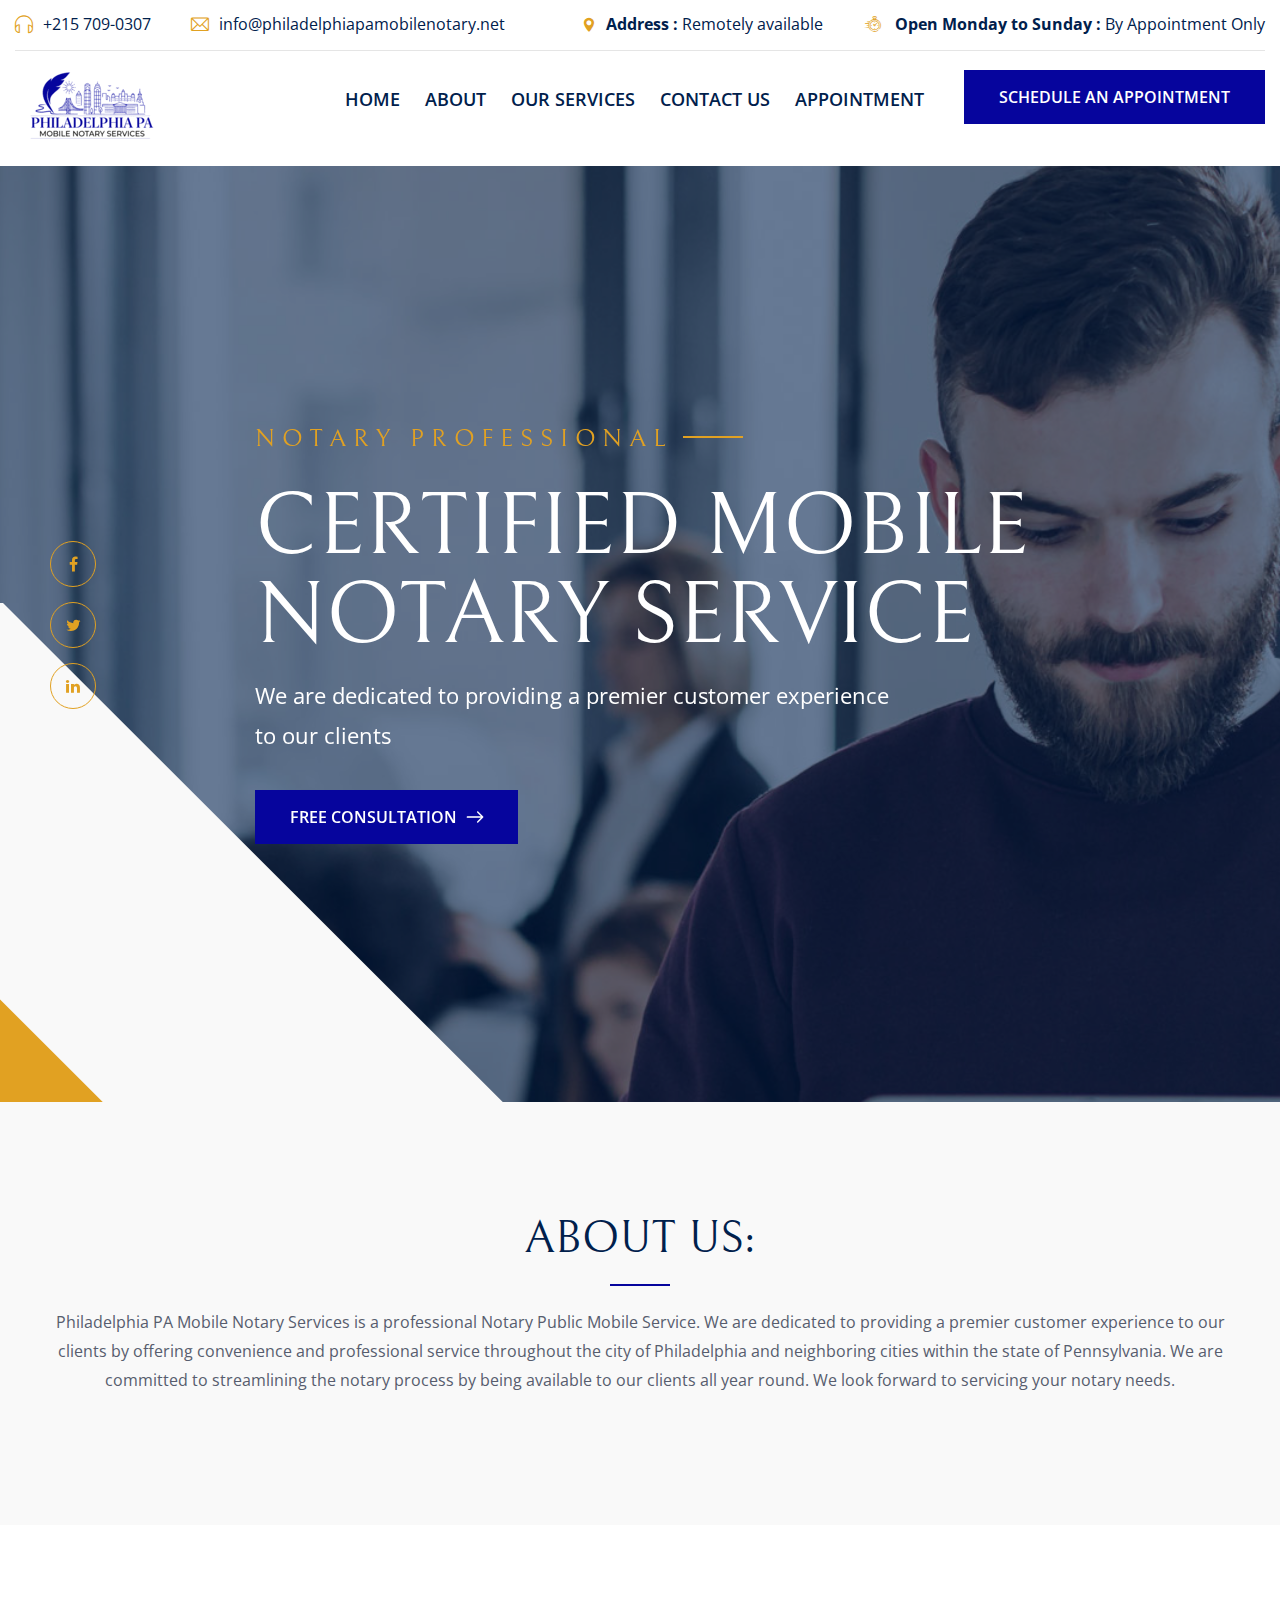
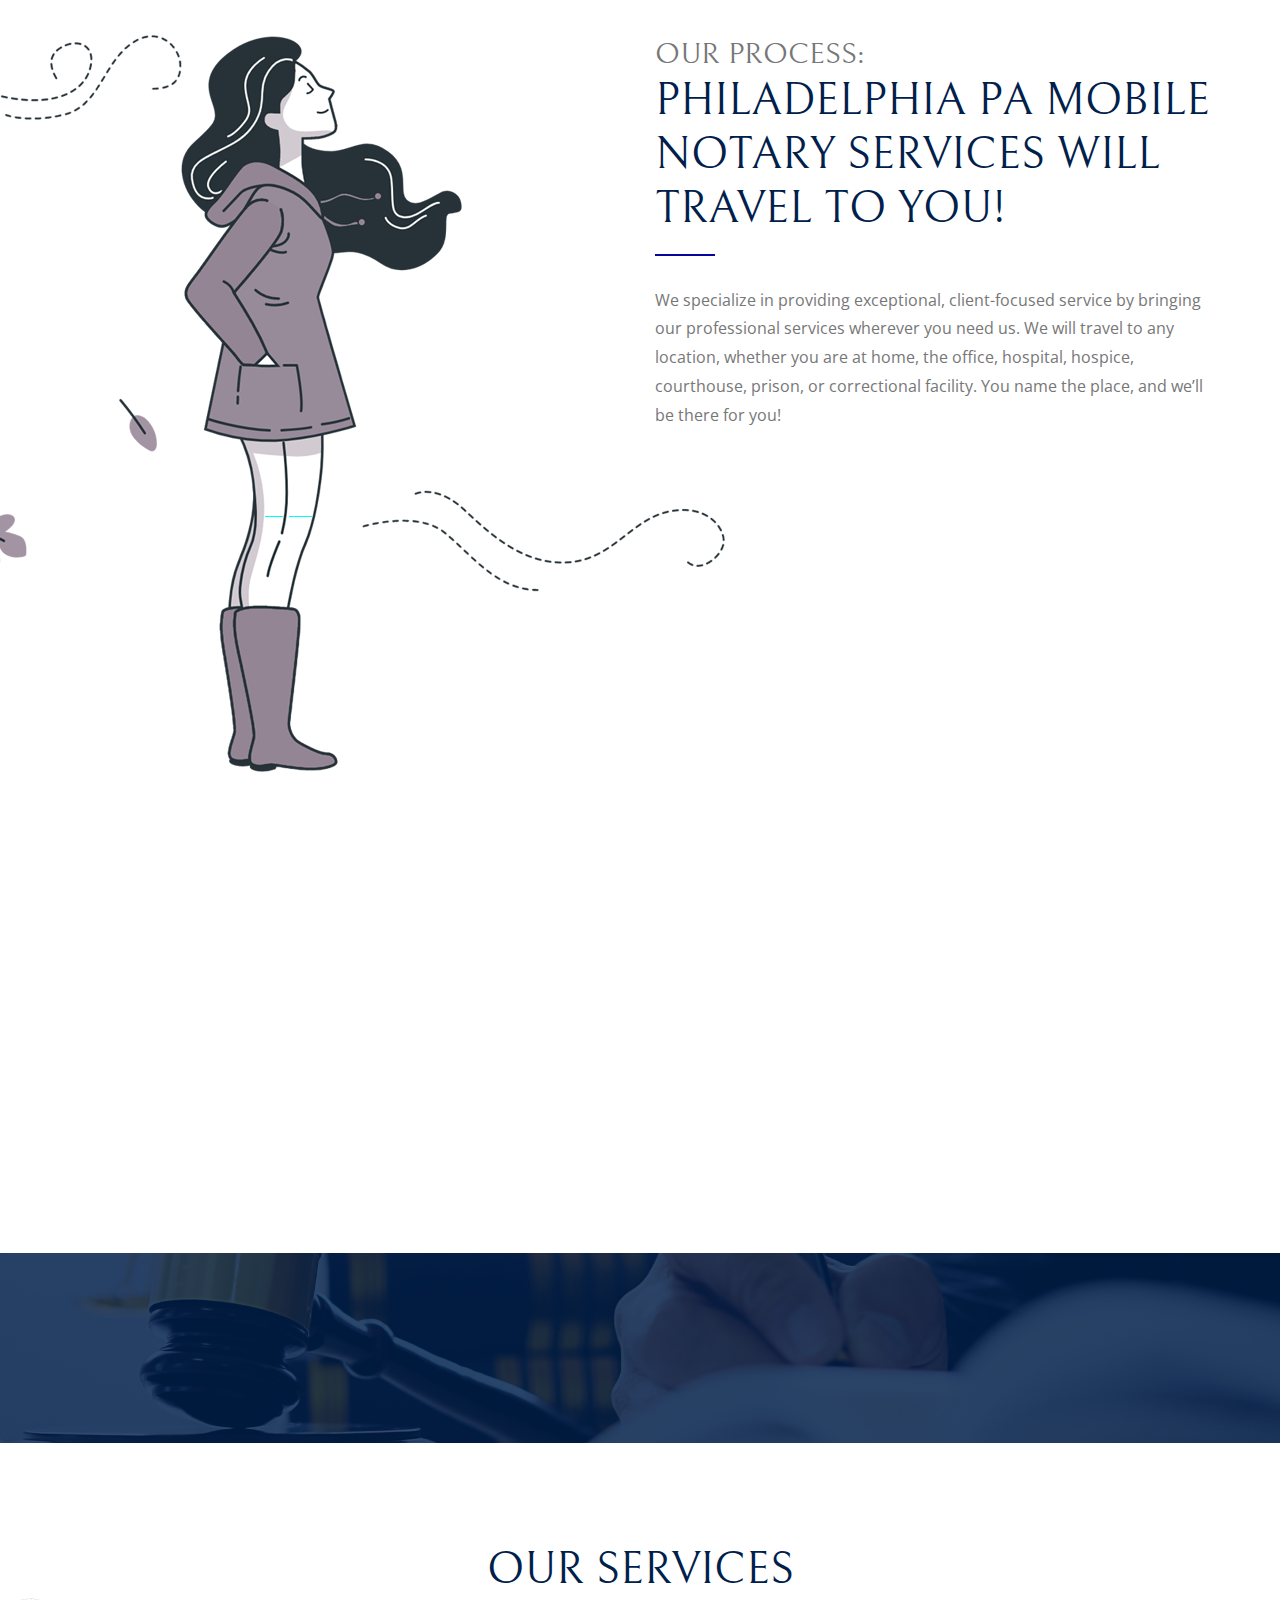
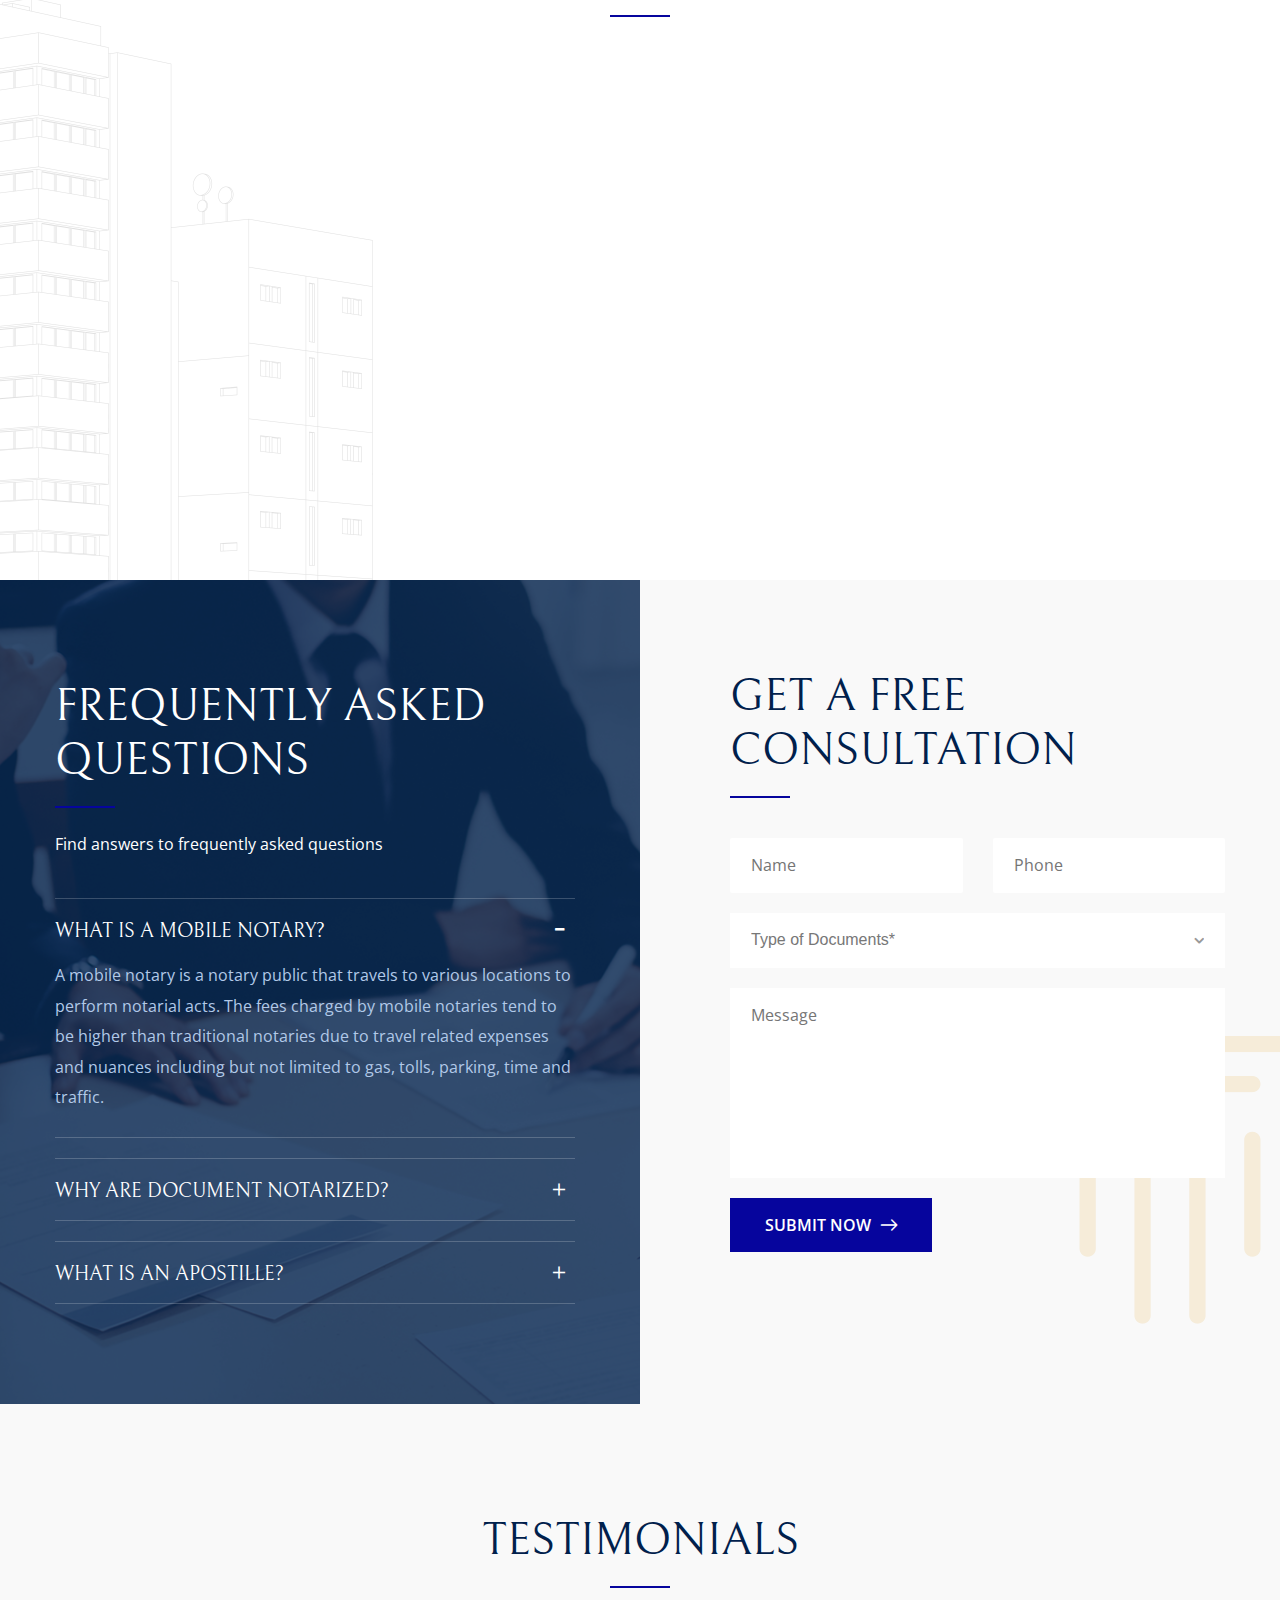
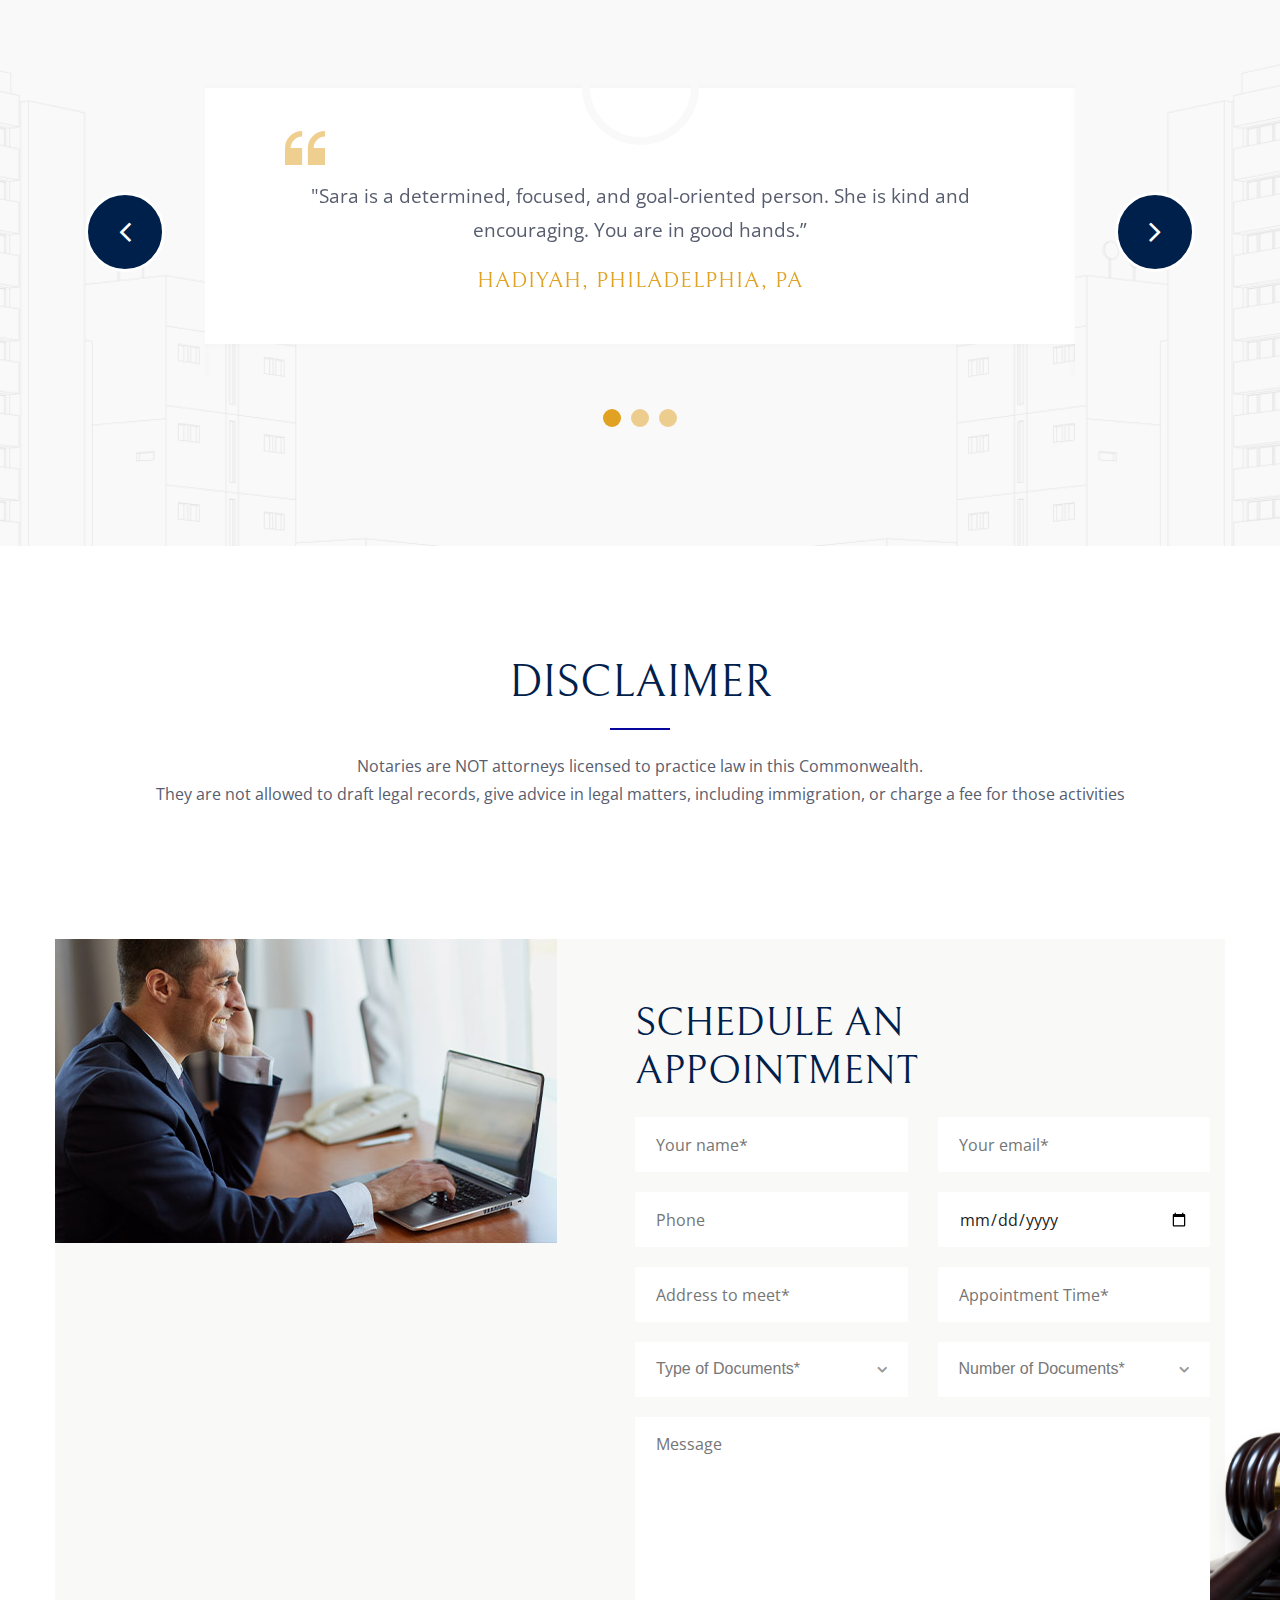
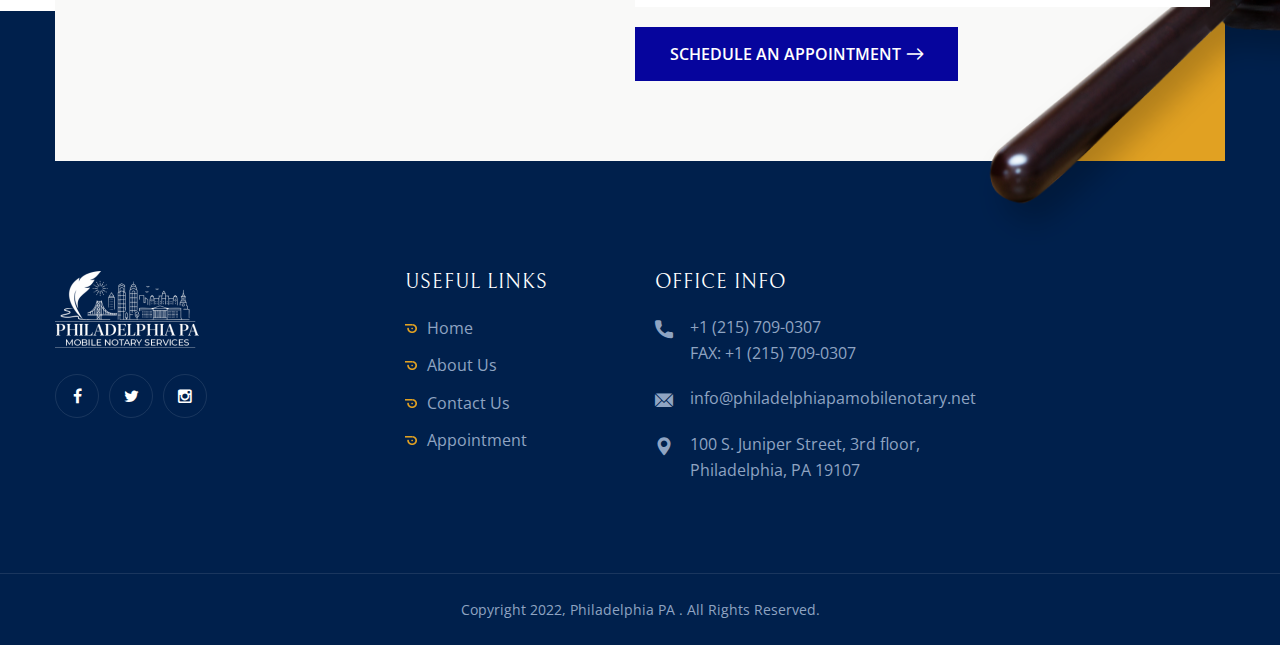
==== commit 68320552: "Add files via upload" ====
--- a/index.html
+++ b/index.html
@@ -248,56 +248,7 @@
                 </div>
             </div>
             
-            <div class="row clearfix">
-                <div class="col-lg-3 col-md-6 col-sm-12 chooseus-block">
-                    <div class="chooseus-block-one wow fadeInUp animated animated" data-wow-delay="00ms" data-wow-duration="1500ms">
-                        <div class="inner-box">
-                            <div class="icon-box">
-                            	<div class="icon flaticon-file"></div>
-                            </div>
-                            <h4>General Mobile Notary</h4>
-                            <p>We provide our Mobile Notary Service to Individuals and Businesses</p>
-                            <a href="family_law.html"><i class="flaticon-right-arrow"></i>More Details</a>
-                        </div>
-                    </div>
-                </div>
-                <div class="col-lg-3 col-md-6 col-sm-12 chooseus-block">
-                    <div class="chooseus-block-one wow fadeInUp animated animated" data-wow-delay="200ms" data-wow-duration="1500ms">
-                        <div class="inner-box">
-                            <div class="icon-box">
-                            	<div class="icon flaticon-file"></div>
-                            </div>
-                            <h4>Ink Based Fingerprinting</h4>
-                            <p>Professional fingerprinting services</p>
-                            <a href="family_law.html"><i class="flaticon-right-arrow"></i>More Details</a>
-                        </div>
-                    </div>
-                </div>
-                <div class="col-lg-3 col-md-6 col-sm-12 chooseus-block">
-                    <div class="chooseus-block-one wow fadeInUp animated animated" data-wow-delay="400ms" data-wow-duration="1500ms">
-                        <div class="inner-box">
-                            <div class="icon-box">
-                            	<div class="icon flaticon-file"></div>
-                            </div>
-                            <h4>Apostille Services</h4>
-                            <p>For easy and fast document authentication with Apostilles Stamp</p>
-                            <a href="family_law.html"><i class="flaticon-right-arrow"></i>More Details</a>
-                        </div>
-                    </div>
-                </div>
-                <div class="col-lg-3 col-md-6 col-sm-12 chooseus-block">
-                    <div class="chooseus-block-one wow fadeInUp animated animated" data-wow-delay="600ms" data-wow-duration="1500ms">
-                        <div class="inner-box">
-                            <div class="icon-box">
-                            	<div class="icon flaticon-group"></div>
-                            </div>
-                            <h4>Loan Closings</h4>
-                            <p>For a convenient way to conduct new home mortgage loan closings</p>
-                            <a href="family_law.html"><i class="flaticon-right-arrow"></i>More Details</a>
-                        </div>
-                    </div>
-                </div>
-            </div>
+
         </div>
     </section>
     <!-- chooseus-section end -->
@@ -313,7 +264,7 @@
                     <div id="content_block_4">
                         <div class="content-box">
                             <div class="sec-title">
-                                <div> <b>OUR PROCESS</b> </div>
+                                <div> <h3>OUR PROCESS:</h3>  </div>
                                 <h2> Philadelphia PA Mobile Notary Services will travel to you!</h2>
                                 <p>We specialize in providing exceptional, client-focused service by bringing
 									our professional services wherever you need us. 
@@ -428,10 +379,82 @@
 			<div class="sec-title centered">
 				<h2>Our SERVICES</h2>
 			</div>
-			<div class="inner-container">
+            
+            <div class="row clearfix">
+                <div class="col-lg-3 col-md-6 col-sm-12 chooseus-block">
+                    <div class="chooseus-block-one wow fadeInUp animated animated" data-wow-delay="00ms" data-wow-duration="1500ms">
+                        <div class="inner-box">
+                            <div class="icon-box">
+                            	<div class="icon flaticon-file"></div>
+                            </div>
+                            <h4>General Mobile Notary</h4>
+                            <p>We provide our Mobile Notary Service to Individuals and Businesses</p>
+                            <a href="notary.html"><i class="flaticon-right-arrow"></i>More Details</a>
+                        </div>
+                    </div>
+                </div>
+                <div class="col-lg-3 col-md-6 col-sm-12 chooseus-block">
+                    <div class="chooseus-block-one wow fadeInUp animated animated" data-wow-delay="200ms" data-wow-duration="1500ms">
+                        <div class="inner-box">
+                            <div class="icon-box">
+                            	<div class="icon flaticon-file"></div>
+                            </div>
+                            <h4>Ink Based Fingerprinting</h4>
+                            <p>Professional fingerprinting services</p>
+                            <a href="fingerprinting.html"><i class="flaticon-right-arrow"></i>More Details</a>
+                        </div>
+                    </div>
+                </div>
+                <div class="col-lg-3 col-md-6 col-sm-12 chooseus-block">
+                    <div class="chooseus-block-one wow fadeInUp animated animated" data-wow-delay="400ms" data-wow-duration="1500ms">
+                        <div class="inner-box">
+                            <div class="icon-box">
+                            	<div class="icon flaticon-file"></div>
+                            </div>
+                            <h4>Apostille Services</h4>
+                            <p>For easy and fast document authentication with Apostilles Stamp</p>
+                            <a href="apostille.html"><i class="flaticon-right-arrow"></i>More Details</a>
+                        </div>
+                    </div>
+                </div>
+                <div class="col-lg-3 col-md-6 col-sm-12 chooseus-block">
+                    <div class="chooseus-block-one wow fadeInUp animated animated" data-wow-delay="600ms" data-wow-duration="1500ms">
+                        <div class="inner-box">
+                            <div class="icon-box">
+                            	<div class="icon flaticon-file"></div>
+                            </div>
+                            <h4>Power of Attorney</h4>
+                            <p>We notarize a variety of Power of Attorney documents</p>
+                            <a href="serving.html"><i class="flaticon-right-arrow"></i>More Details</a>
+							
+                        </div>
+                    </div>
+                </div>
+
+
+				<!-- <div class="col-lg-3 col-md-6 col-sm-12 chooseus-block">
+                    <div class="chooseus-block-one wow fadeInUp animated animated" data-wow-delay="600ms" data-wow-duration="1500ms">
+                        <div class="inner-box">
+                            <div class="icon-box">
+                            	<div class="icon flaticon-group"></div>
+                            </div>
+                            <h4>Real Estate</h4>
+                            <p>We can assist with loan closings and in notarizing a variety of real estate documents</p>
+                            <a href="loan.html"><i class="flaticon-right-arrow"></i>More Details</a>
+                        </div>
+                    </div>
+                </div> -->
+
+
+
+
+
+            </div>
+			
+<!-- 
+		    <div class="inner-container">
 				<div class="clearfix">
 					
-					<!-- Practice Block -->
 					<div class="practice-block col-lg-3 col-md-6 col-sm-12">
 						<div class="inner-box">
 							<div class="icon flaticon-file"></div>
@@ -441,29 +464,20 @@
 						</div>
 					</div>
 					
-					<!-- Practice Block -->
-					<!-- <div class="practice-block col-lg-3 col-md-6 col-sm-12">
-						<div class="inner-box">
-							<div class="icon flaticon-file"></div>
-							<h5><a href="corporate_law.html">Mobile Fingerprinting</a></h5>
-							<div class="text">Quis autem velo eum iure suam nihil molestiae</div>
-							<a class="arrow flaticon-right-arrow-3" href="corporate_law.html"></a>
-						</div>
-					</div> -->
-					
-
-					
-					<!-- Practice Block -->
+				
+
+					
+					
 					<div class="practice-block col-lg-3 col-md-6 col-sm-12">
 						<div class="inner-box">
 							<div class="icon flaticon-file"></div>
 							<h5><a href="corporate_law.html">Apostille Services</a></h5>
-							<div class="text">●Change the tagline to “We offer easy and fast document authentication” in both boxes on the homepage.</div>
+							<div class="text">Change the tagline to “We offer easy and fast document authentication” in both boxes on the homepage.</div>
 							<a class="arrow flaticon-right-arrow-3" href="corporate_law.html"></a>
 						</div>
 					</div>
 					
-					<!-- Practice Block -->
+					
 					<div class="practice-block col-lg-3 col-md-6 col-sm-12">
 						<div class="inner-box">
 							<div class="icon flaticon-file"></div>
@@ -473,7 +487,7 @@
 						</div>
 					</div>
 					
-					<!-- Practice Block -->
+				
 					<div class="practice-block col-lg-3 col-md-6 col-sm-12">
 						<div class="inner-box">
 							<div class="icon flaticon-file"></div>
@@ -483,28 +497,9 @@
 						</div>
 					</div>
 					
-					<!-- Practice Block -->
-					<!-- <div class="practice-block col-lg-3 col-md-6 col-sm-12">
-						<div class="inner-box">
-							<div class="icon flaticon-file"></div>
-							<h5><a href="corporate_law.html">Stamping</a></h5>
-							<div class="text">Quis autem velo eum iure suam nihil molestiae</div>
-							<a class="arrow flaticon-right-arrow-3" href="corporate_law.html"></a>
-						</div>
-					</div> -->
-					
-					<!-- Practice Block -->
-					<!-- <div class="practice-block col-lg-3 col-md-6 col-sm-12">
-						<div class="inner-box">
-							<div class="icon flaticon-notebook"></div>
-							<h5><a href="corporate_law.html">TAX LAW</a></h5>
-							<div class="text">Quis autem velo eum iure suam nihil molestiae</div>
-							<a class="arrow flaticon-right-arrow-3" href="corporate_law.html"></a>
-						</div>
-					</div> -->
-					
-				</div>
-			</div>
+					
+				</div>
+			</div> -->
 		</div>
 	</section>
 	<!-- End Practice Section -->
@@ -707,7 +702,7 @@
 							<div class="row clearfix">
 							
 								<div class="col-lg-6 col-md-6 col-sm-12 form-group">
-									<input type="text" name="username" placeholder="Your name" required>
+									<input type="text" name="username" placeholder="Your name*" required>
 								</div>
 								
 								<div class="col-lg-6 col-md-6 col-sm-12 form-group">
@@ -715,7 +710,7 @@
 								</div>
 
                                 <div class="col-lg-6 col-md-6 col-sm-12 form-group">
-									<input type="text" name="phone" placeholder="Phone*" required>
+									<input type="text" name="phone" placeholder="Phone" required>
 								</div>
 								
 								<div class="col-lg-6 col-md-6 col-sm-12 form-group">
@@ -723,26 +718,23 @@
 								</div>
 
                                 <div class="col-lg-6 col-md-6 col-sm-12 form-group">
-									<input type="text" name="username" placeholder="Name" required>
+									<input type="text" name="address" placeholder="Address to meet*" required>
 								</div>
 								
 								<div class="col-lg-6 col-md-6 col-sm-12 form-group">
-									<input type="text" name="phone" placeholder="Phone" required>
+									<input type="text" name="appointment" placeholder="Appointment Time*" required>
 								</div>
 								
 								<div class="col-lg-6 col-md-6 col-sm-12 form-group">
 									<select class="custom-select-box">
 										<option>Type of Documents*</option>
-										<option>Real Estate Closings, Loan documents, and Title Transfers</option>
-										<option>Medical Affidavits and Codicils, Medical record releases</option>
-										<option>All types of Power of Attorney documents</option>
-										<option>Insurance documents, claims, releases</option>
-										<option>Other personal and legal documents</option>
-										<option>School documents and Guardianships</option>
-										<option>Canadian Immigration cover letters</option>
-										<option>Will</option>
-										<option>Adoption documents</option>
-										<option>Other</option>
+										<option>Free Consultation</option>
+										<option>Mobile Notary Services</option>
+										<option>Apostille Services</option>
+										<option>Power of Attorney</option>
+										<option>Ink-Based Fingerprinting Services</option>
+										<option>Loan Closings/Real Estate Documents</option>
+										<option>Others</option>
 									</select>
 								</div>
 
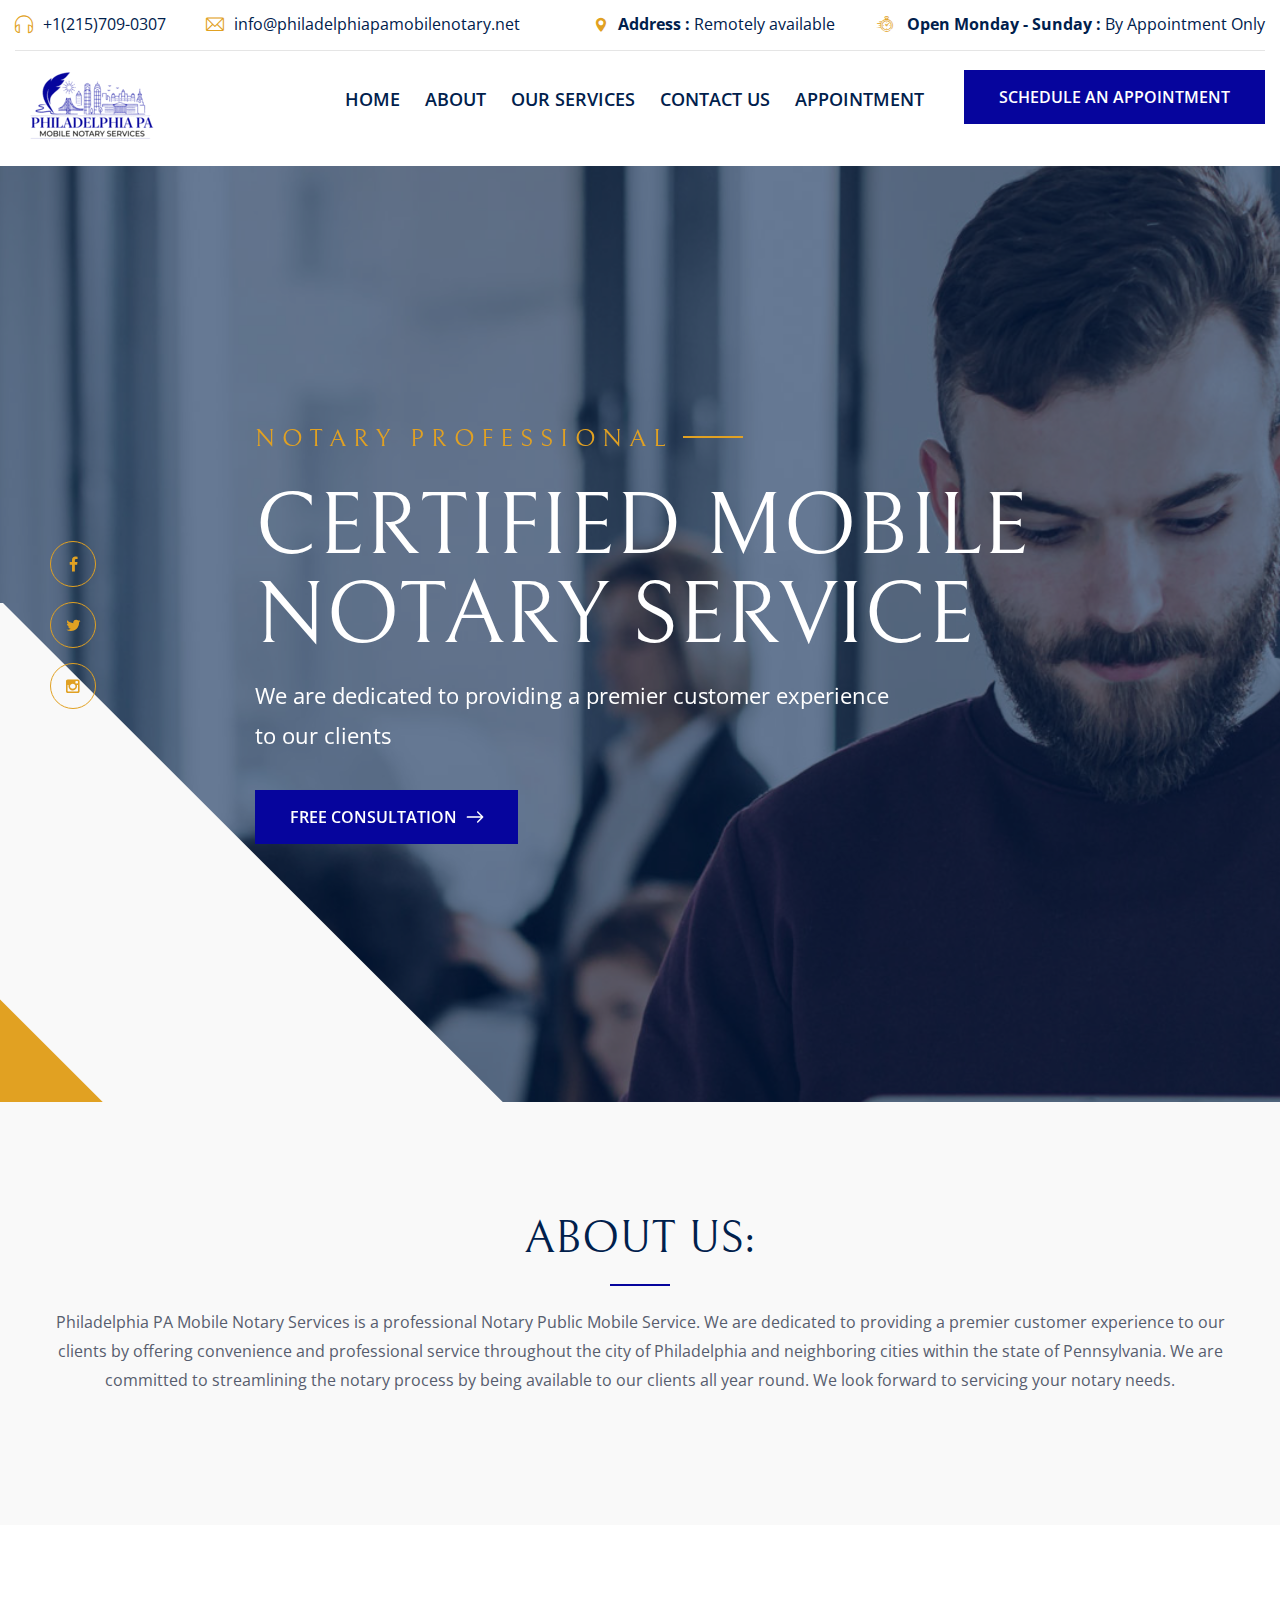
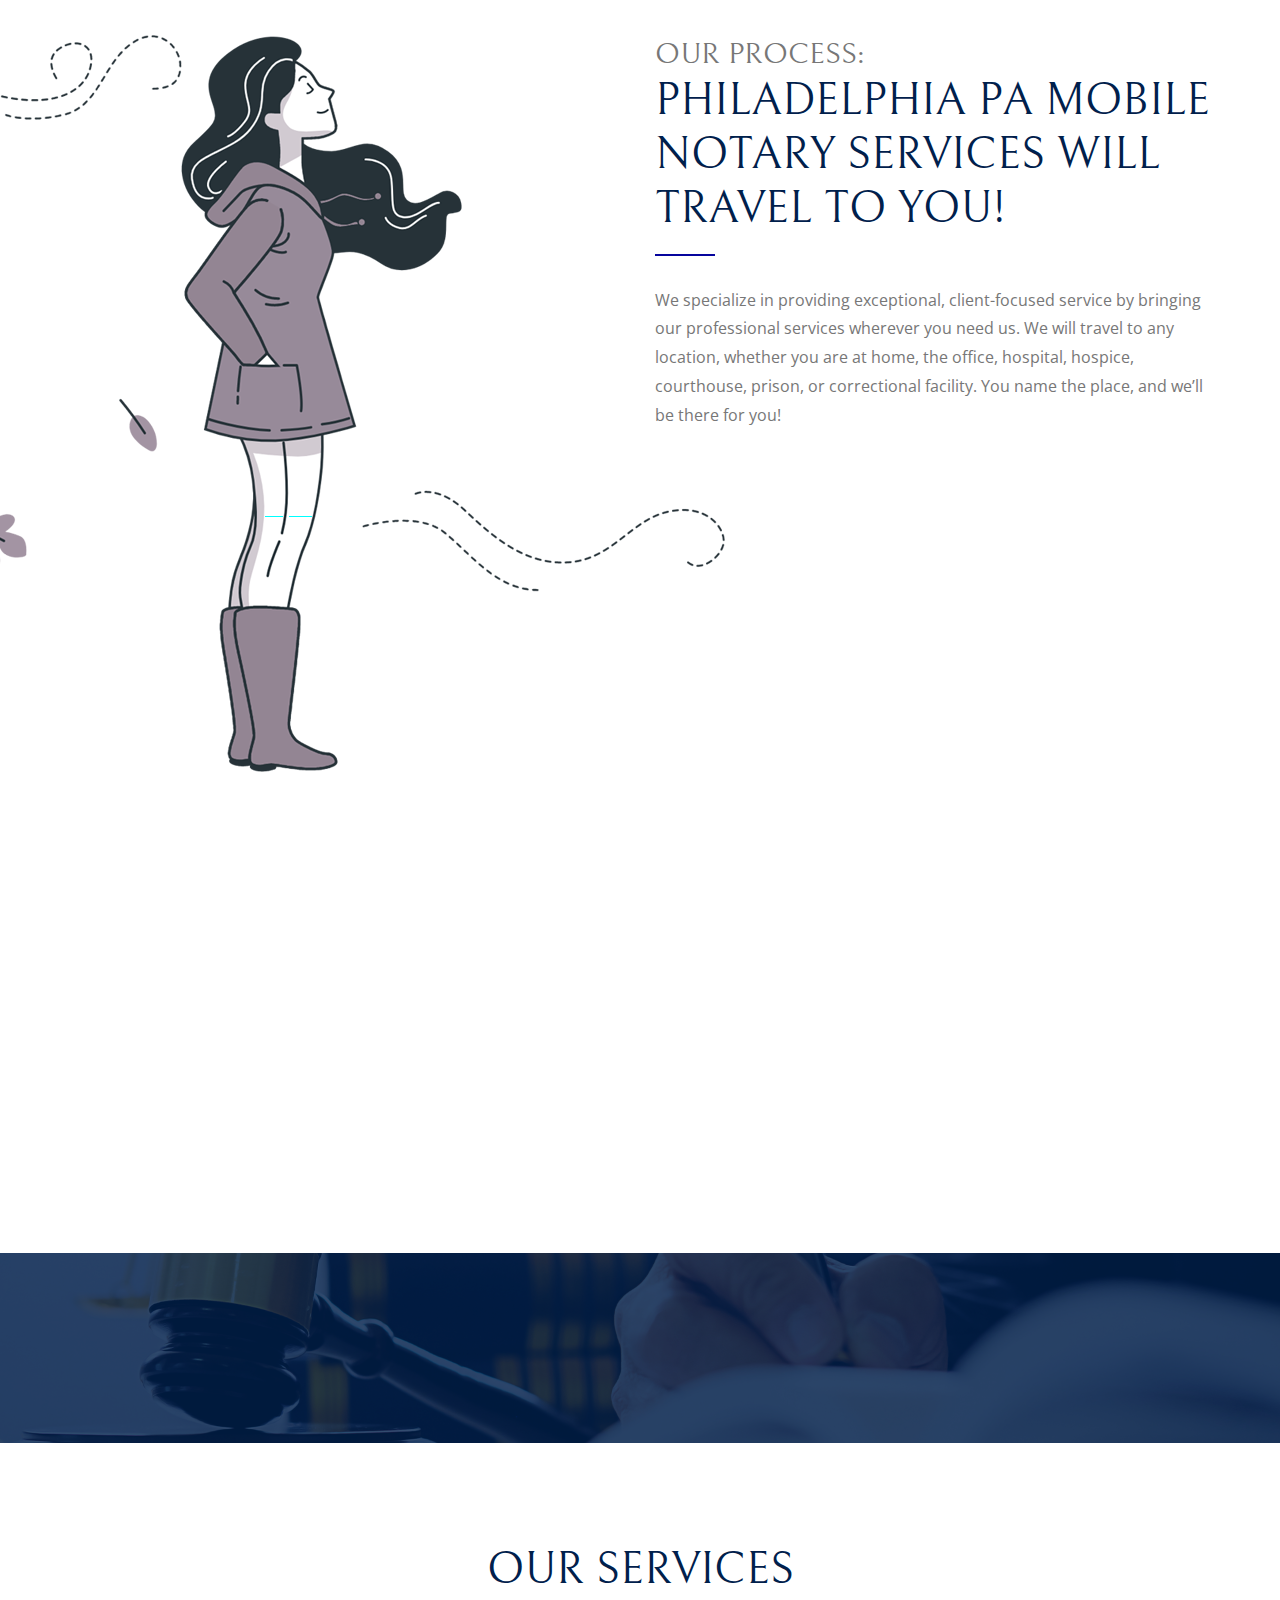
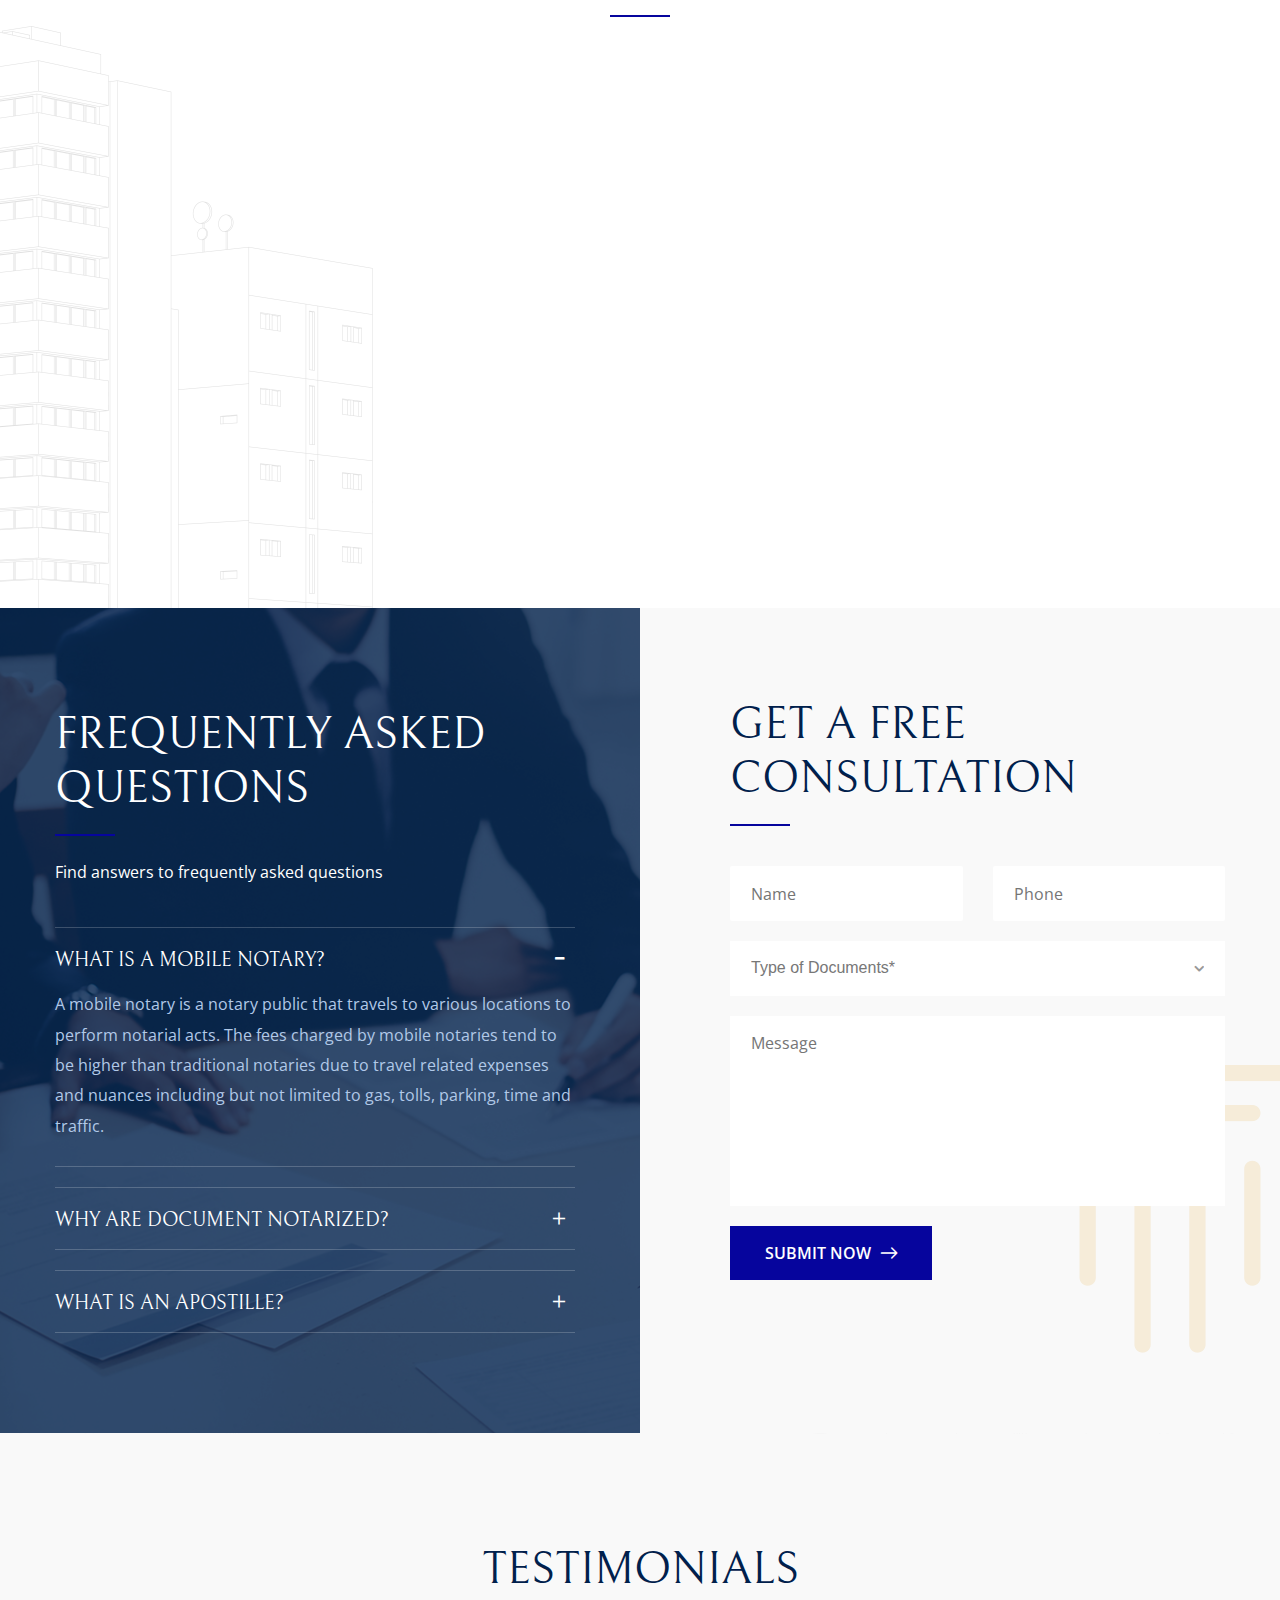
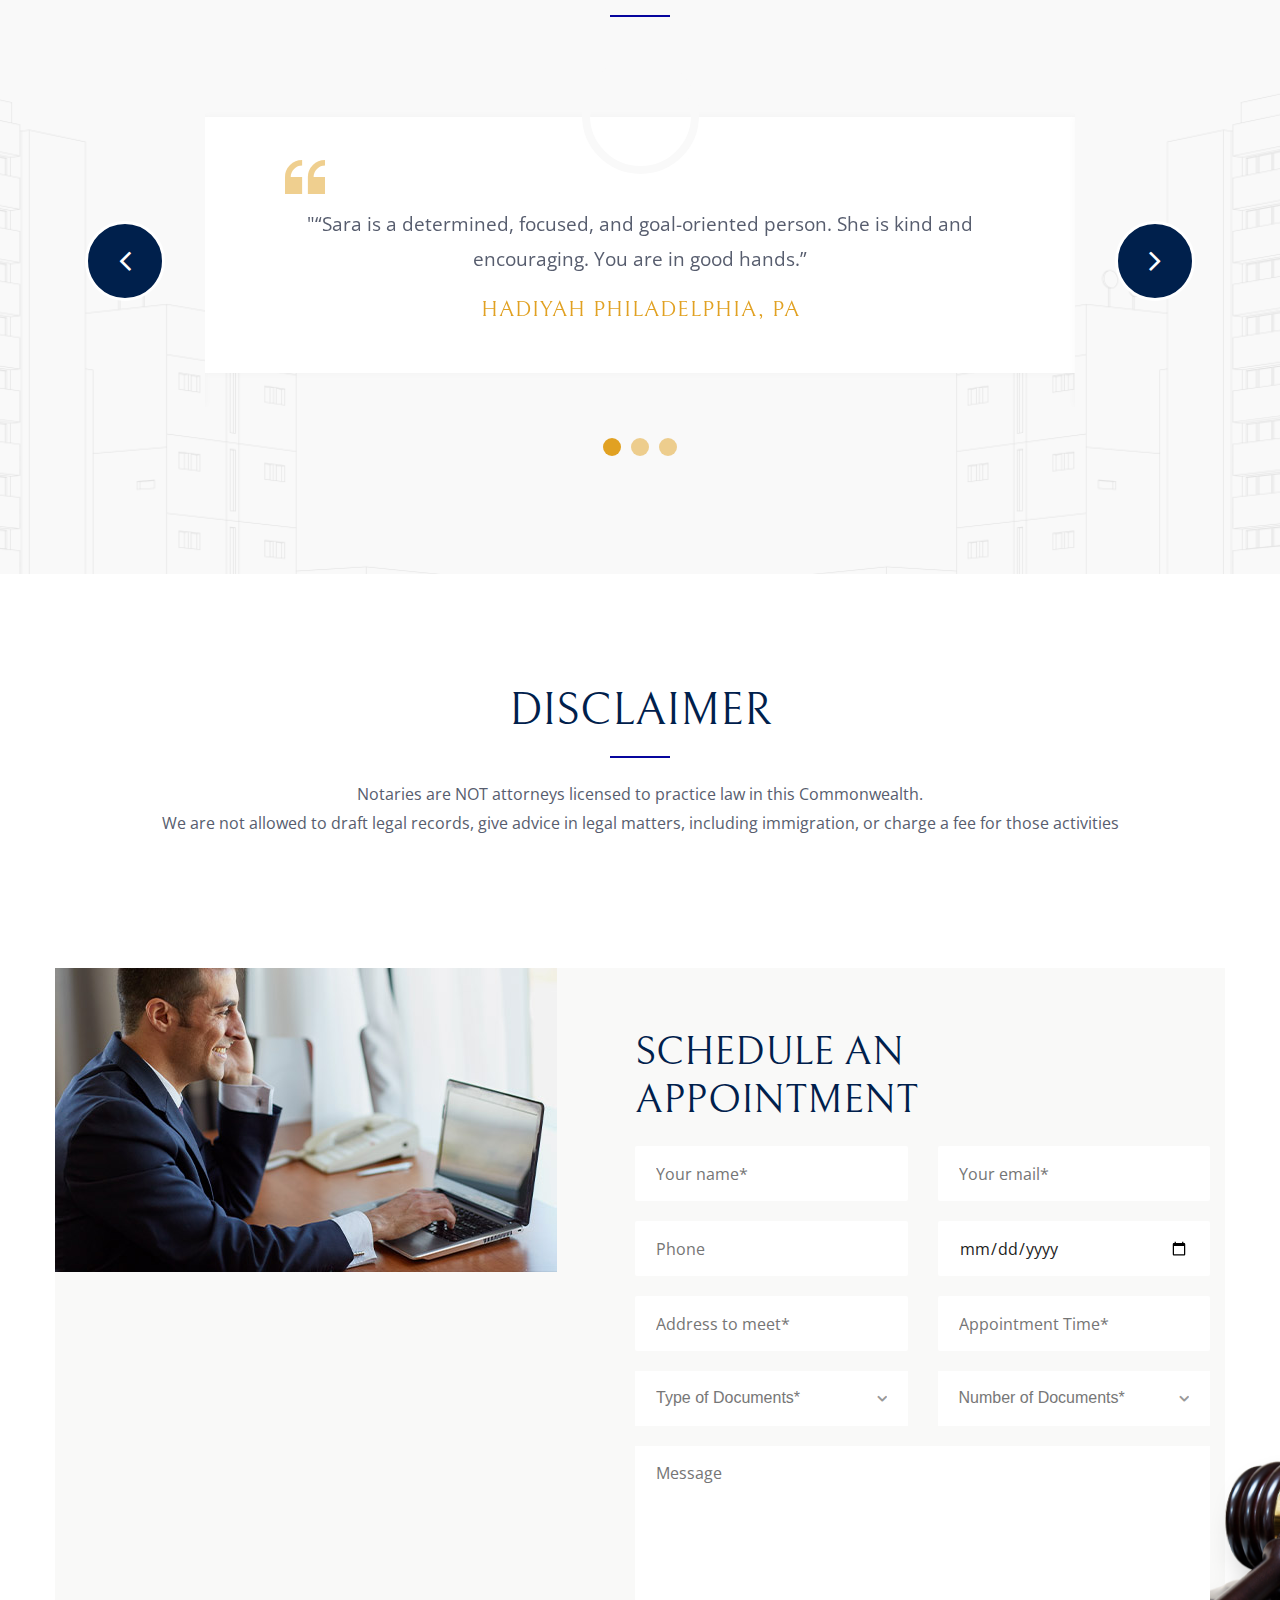
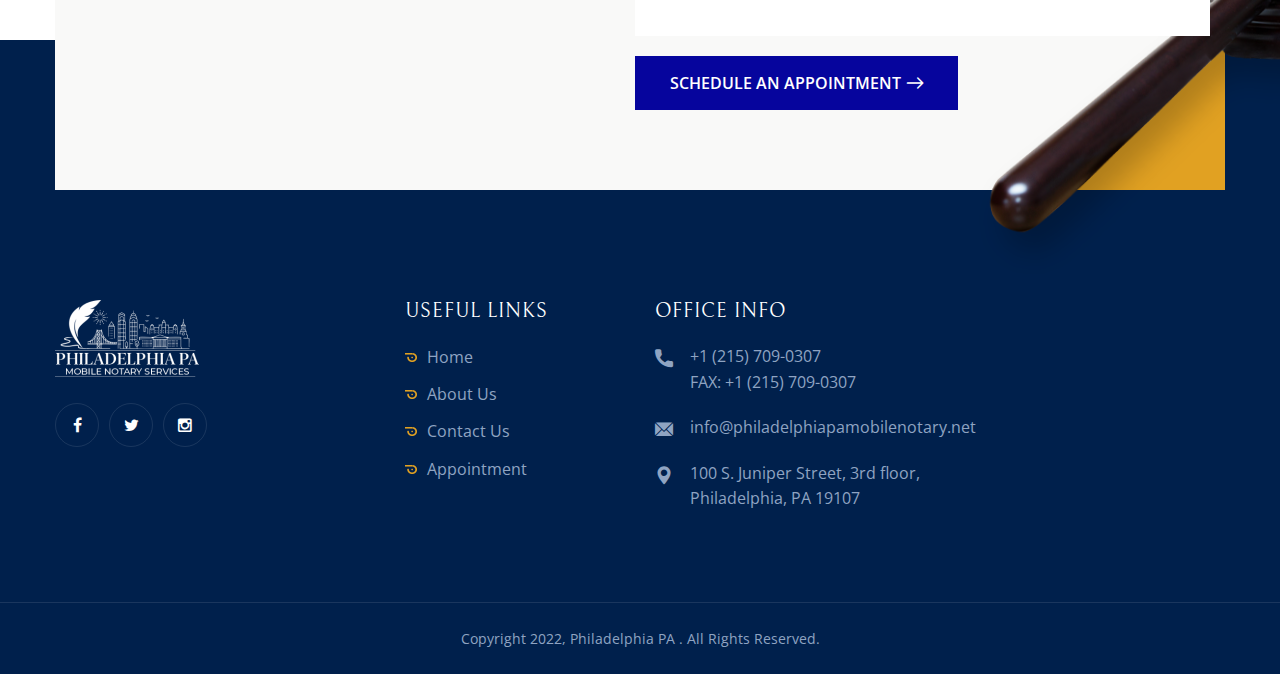
==== commit a942fe64: "Add files via upload" ====
--- a/index.html
+++ b/index.html
@@ -37,7 +37,7 @@
             <div class="header-top clearfix">
                 <div class="top-left pull-left clearfix">
                     <ul class="info-box clearfix">
-                        <li><i class="flaticon-headphones"></i><a href="tel:0055567890">+215 709-0307</a></li>
+                        <li><i class="flaticon-headphones"></i><a href="tel:0055567890">+1(215)709-0307</a></li>
                         <li><i class="flaticon-email"></i><a href="mailto:info@philadelphiapamobilenotary.net">info@philadelphiapamobilenotary.net</a></li>
                     </ul>
                 </div>
@@ -45,7 +45,7 @@
                     <div class="request-btn"><i class="flaticon-maps-and-flags"></i><a href="#"> <b> Address : </b> Remotely available</a></div>
                     <div class="search-box-outer">
                         <form action="#" method="post" class="search-btn">
-                            <button type="button" class="search-toggler"><i class="flaticon-clock"></i> <b>Open Monday to Sunday : </b>  By Appointment Only</button>
+                            <button type="button" class="search-toggler"><i class="flaticon-clock"></i> <b>Open Monday - Sunday : </b>  By Appointment Only</button>
                         </form>
                     </div>
                 </div>
@@ -83,7 +83,7 @@
 
                                 <li class="dropdown"><a href="#">Our Services</a>
                                     <ul>
-                                        <li><a href="notary.html">General Mobile Notary</a></li>
+                                        <li><a href="notary.html">Specialized Mobile Notary</a></li>
                                         <li><a href="fingerprinting.html">Mobile Fingerprinting</a></li>
                                         <li><a href="apostille.html">Apostille</a></li>
 										<li><a href="serving.html">Power of Attorney</a></li>
@@ -154,7 +154,7 @@
             <div class="close-btn"><span class="icon flaticon-multiply"></span></div>
             
             <nav class="menu-box">
-                <div class="nav-logo"><a href="index-2.html"><img src="images/logo-2.png" alt="" title=""></a></div>
+                <div class="nav-logo"><a href="index-2.html"><img src="images/logo.png" alt="" title=""></a></div>
                 <div class="menu-outer"><!--Here Menu Will Come Automatically Via Javascript / Same Menu as in Header--></div>
             </nav>
         </div><!-- End Mobile Menu -->
@@ -166,9 +166,9 @@
     <section class="banner-section style-three">
         <!-- Social Nav -->
 		<ul class="social-nav">
-			<li class="facebook"><a href="#"><span class="fa fa-facebook-f"></span></a></li>
-			<li class="twitter"><a href="#"><span class="fa fa-twitter"></span></a></li>
-			<li class="linkedin"><a href="#"><span class="fa fa-linkedin"></span></a></li>
+			<li class="facebook"><a href="https://www.facebook.com/profile.php?id=100085924295376#"><span class="fa fa-facebook-f"></span></a></li>
+			<li class="twitter"><a href="https://www.twitter.com/PhPAMobilNotary"><span class="fa fa-twitter"></span></a></li>
+			<li class="linkedin"><a href="https://www.instagram.com/philadelphiapamobilenotary/"><span class="fa fa-instagram"></span></a></li>
 		</ul>
         <div class="banner-carousel owl-theme owl-carousel owl-dots-none">
             <div class="slide-item">
@@ -387,8 +387,8 @@
                             <div class="icon-box">
                             	<div class="icon flaticon-file"></div>
                             </div>
-                            <h4>General Mobile Notary</h4>
-                            <p>We provide our Mobile Notary Service to Individuals and Businesses</p>
+                            <h4>Specialized Mobile Notary</h4>
+                            <p>For individuals and businesses. We tailor our services to fit your unique situation.</p>
                             <a href="notary.html"><i class="flaticon-right-arrow"></i>More Details</a>
                         </div>
                     </div>
@@ -412,7 +412,7 @@
                             	<div class="icon flaticon-file"></div>
                             </div>
                             <h4>Apostille Services</h4>
-                            <p>For easy and fast document authentication with Apostilles Stamp</p>
+                            <p>We offer easy and fast document authentication</p>
                             <a href="apostille.html"><i class="flaticon-right-arrow"></i>More Details</a>
                         </div>
                     </div>
@@ -628,8 +628,8 @@
 								<img src="images/resource/author-1.png" alt="" />
 							</div>
 							<span class="quote-icon flaticon-quote-1"></span>
-							<div class="text">"Sara is a determined, focused, and goal-oriented person. She is kind and encouraging. You are in good hands.”</div>
-							<div class="name">Hadiyah, Philadelphia, PA</div>
+							<div class="text">"“Sara is a determined, focused, and goal-oriented person. She is kind and encouraging. You are in good hands.”</div>
+							<div class="name">HADIYAH PHILADELPHIA, PA</div>
 						</div>
 					</div>
 					
@@ -641,7 +641,7 @@
 							</div>
 							<span class="quote-icon flaticon-quote-1"></span>
 							<div class="text">"Sara’s attention to detail and ability to adapt to changes, along with her willingness to volunteer to assist clients, contribute to her success. In addition, her presence brightened up our offices.”</div>
-							<div class="name">Robert, Swarthmore, PA</div>
+							<div class="name">ROBERT SWARTHMORE, PA</div>
 						</div>
 					</div>
 					
@@ -652,8 +652,8 @@
 								<img src="images/resource/author-1.png" alt="" />
 							</div>
 							<span class="quote-icon flaticon-quote-1"></span>
-							<div class="text">"Sara is one of the most diliigent, efficient, and gracious people I’ve encountered. Working with her was a privilege, and I have wanted her to be a part of every team I’ve worked with since.”</div>
-							<div class="name">Matthew, Philadelphia, PA</div>
+							<div class="text">"Sara is one of the most diligent, efficient, and gracious people I’ve encountered. Working with her was a privilege, and I have wanted her to be a part of every team I’ve worked with since.”</div>
+							<div class="name">MATTHEW PHILADELPHIA, PA</div>
 						</div>
 					</div>
 					
@@ -670,7 +670,7 @@
 			<div class="sec-title centered">
 				<h2>Disclaimer</h2>
 				<div class="text">Notaries are NOT attorneys licensed to practice law in this Commonwealth. 
-				<br>	They are not allowed to draft legal records, give advice in legal matters, including immigration, or charge a fee for those activities</div>
+				<br>	We are not allowed to draft legal records, give advice in legal matters, including immigration, or charge a fee for those activities</div>
 			</div>
 			<!-- <div class="inner-container">
 				<div class="sponsors-outer">
@@ -796,9 +796,9 @@
 									
 									<!-- Social Nav -->
 									<ul class="social-nav">
-										<li><a href=" https://www.facebook.com/profile.php?id=100085924295376"><span class="fa fa-facebook-f"></span></a></li>
+										<li><a href="https://www.facebook.com/profile.php?id=100085924295376"><span class="fa fa-facebook-f"></span></a></li>
 										<li><a href="https://www.twitter.com/PhPAMobilNotary/"><span class="fa fa-twitter"></span></a></li>
-										<li><a href=" https://www.instagram.com/philadelphiapamobilenotary/"><span class="fa fa-instagram"></span></a></li>
+										<li><a href="https://www.instagram.com/philadelphiapamobilenotary/"><span class="fa fa-instagram"></span></a></li>
 									</ul>
 								</div>
 							</div>
@@ -835,7 +835,7 @@
 										</li>
 										<li>
 											<span class="icon flaticon-email-2"></span>
-											<a href="mailto:Info@counsellawfirm.com">info@philadelphiapamobilenotary.net</a>
+											<a href="mailto: info@philadelphiapamobilenotary.net">info@philadelphiapamobilenotary.net</a>
 										</li>
 										<li>
 											<span class="icon flaticon-maps-and-flags"></span>
--- a/css/style.css
+++ b/css/style.css
@@ -4401,7 +4401,7 @@
 .chooseus-block-one .inner-box{
   position: relative;
   display: block;
-  background: #3f262f;
+  background: #fefefe;
   padding: 50px 30px 42px 30px;
   border-radius: 10px;
   box-shadow: 0 0px 30px rgba(0, 0, 0, 0.1);
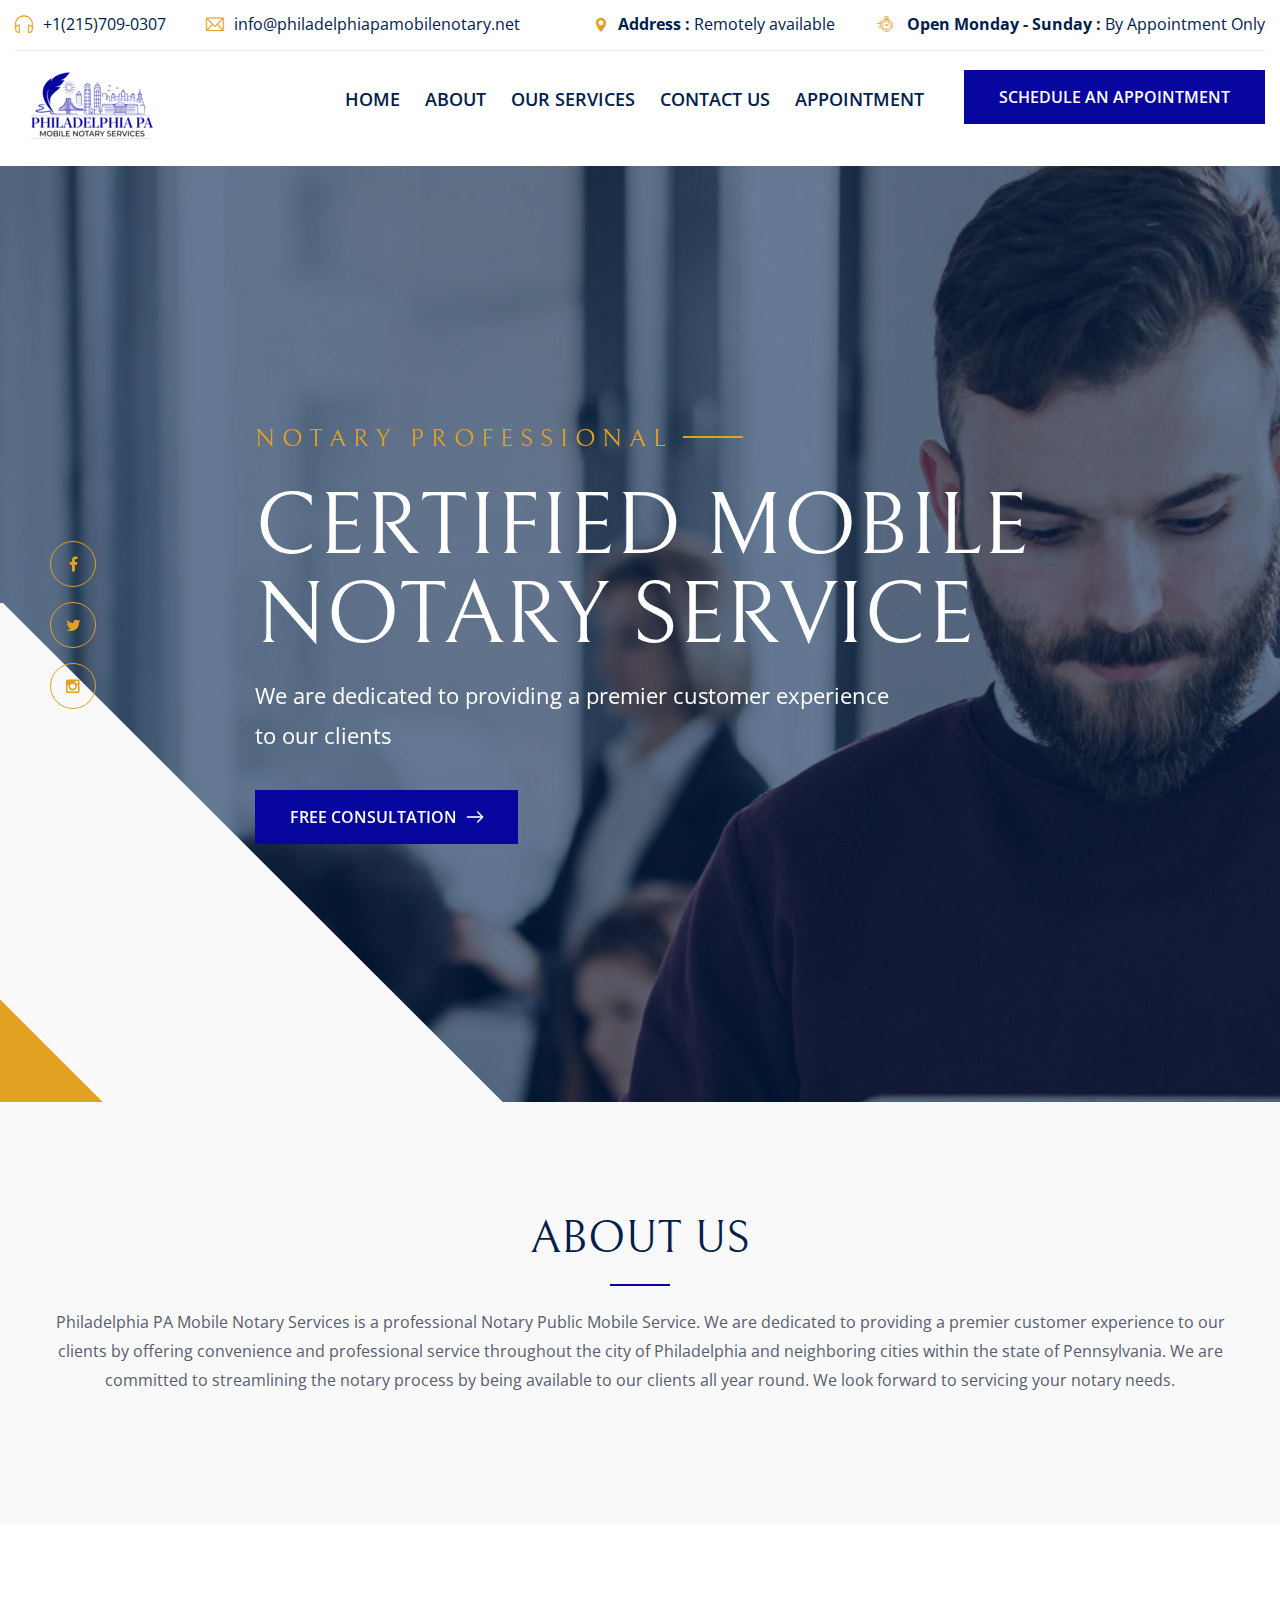
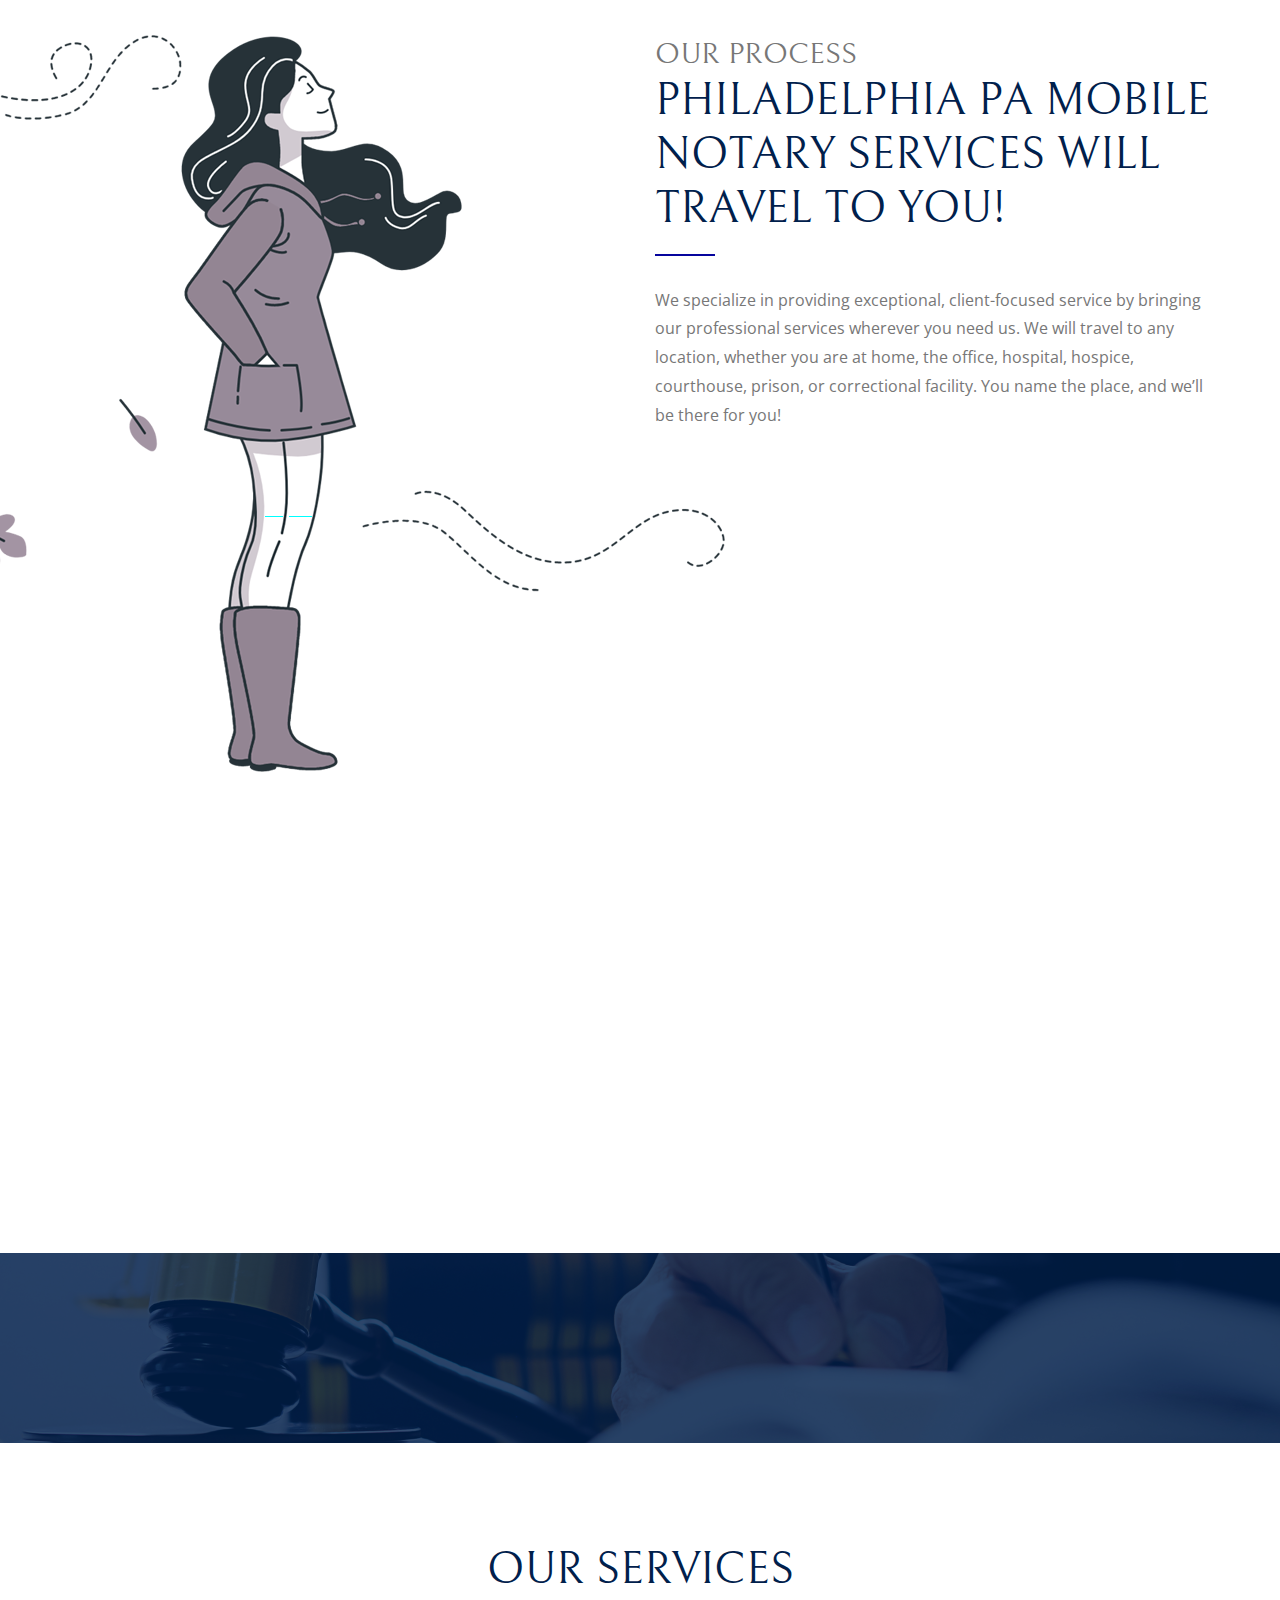
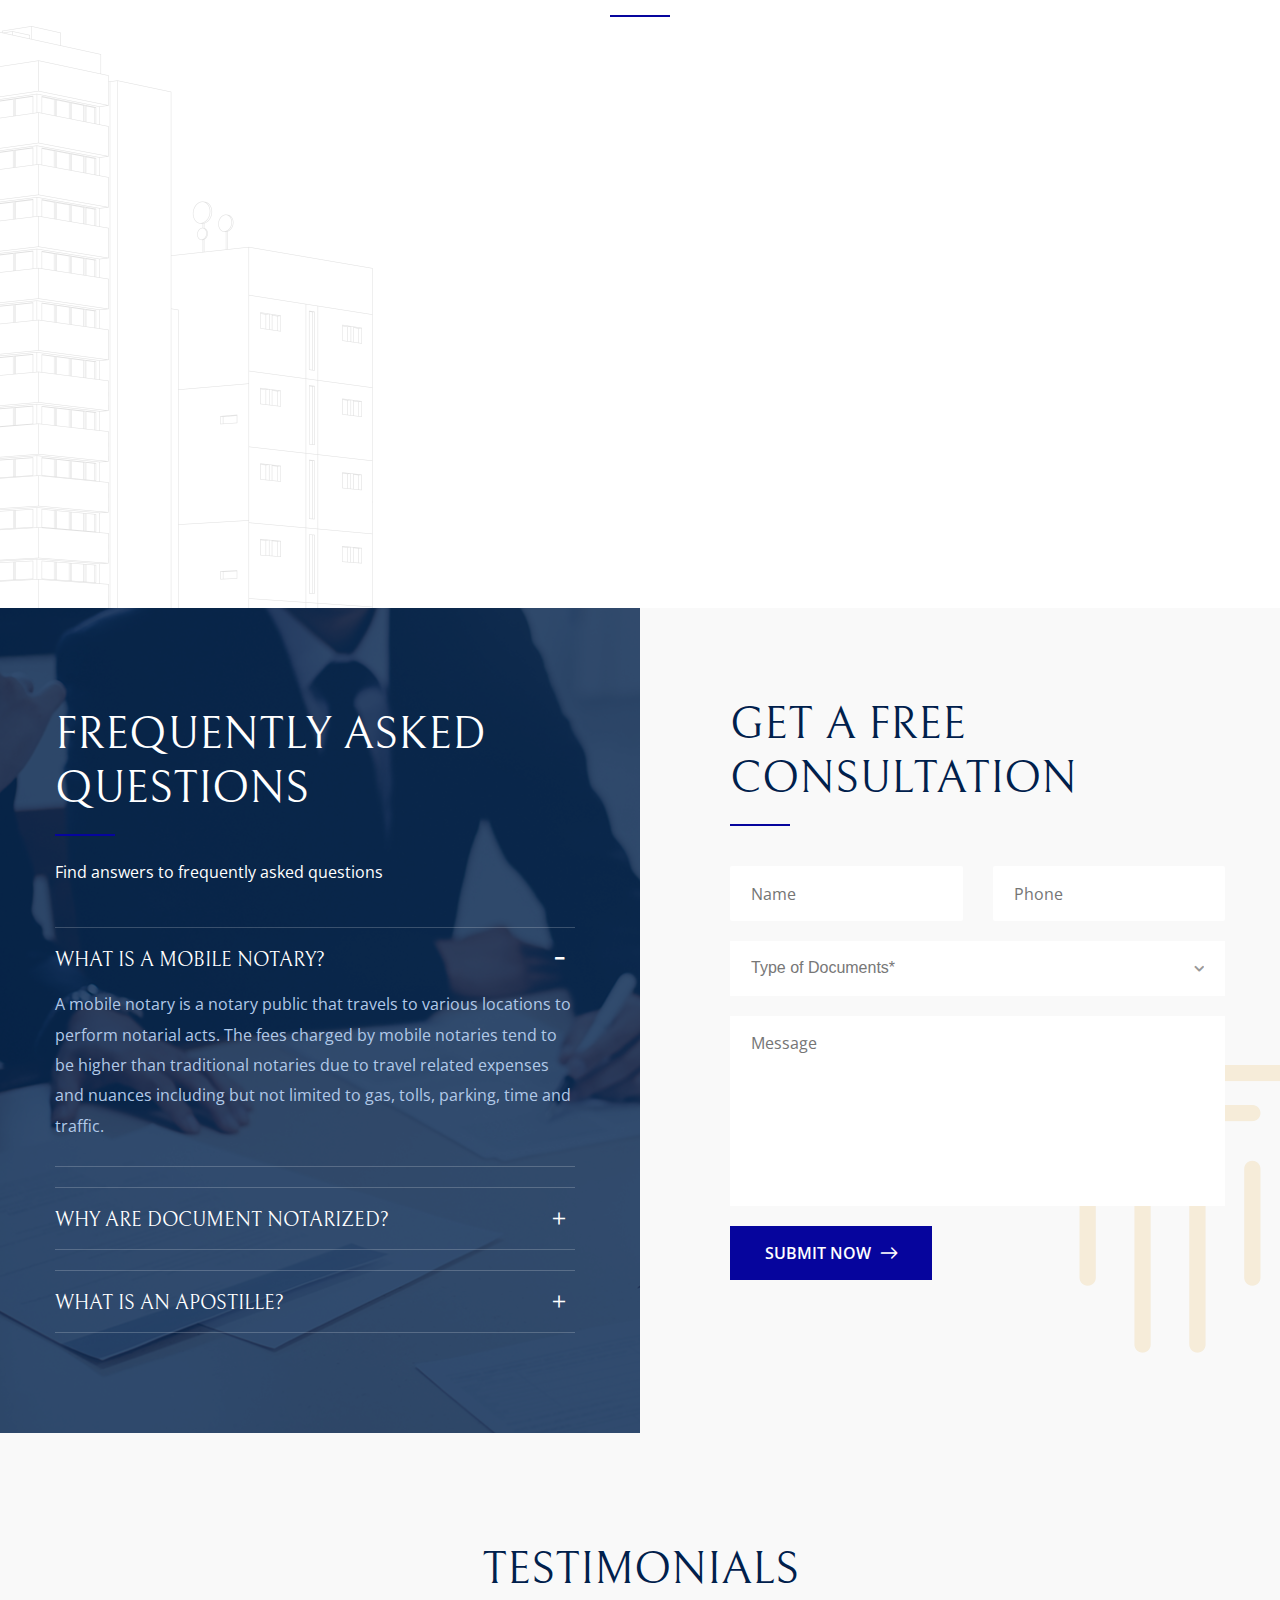
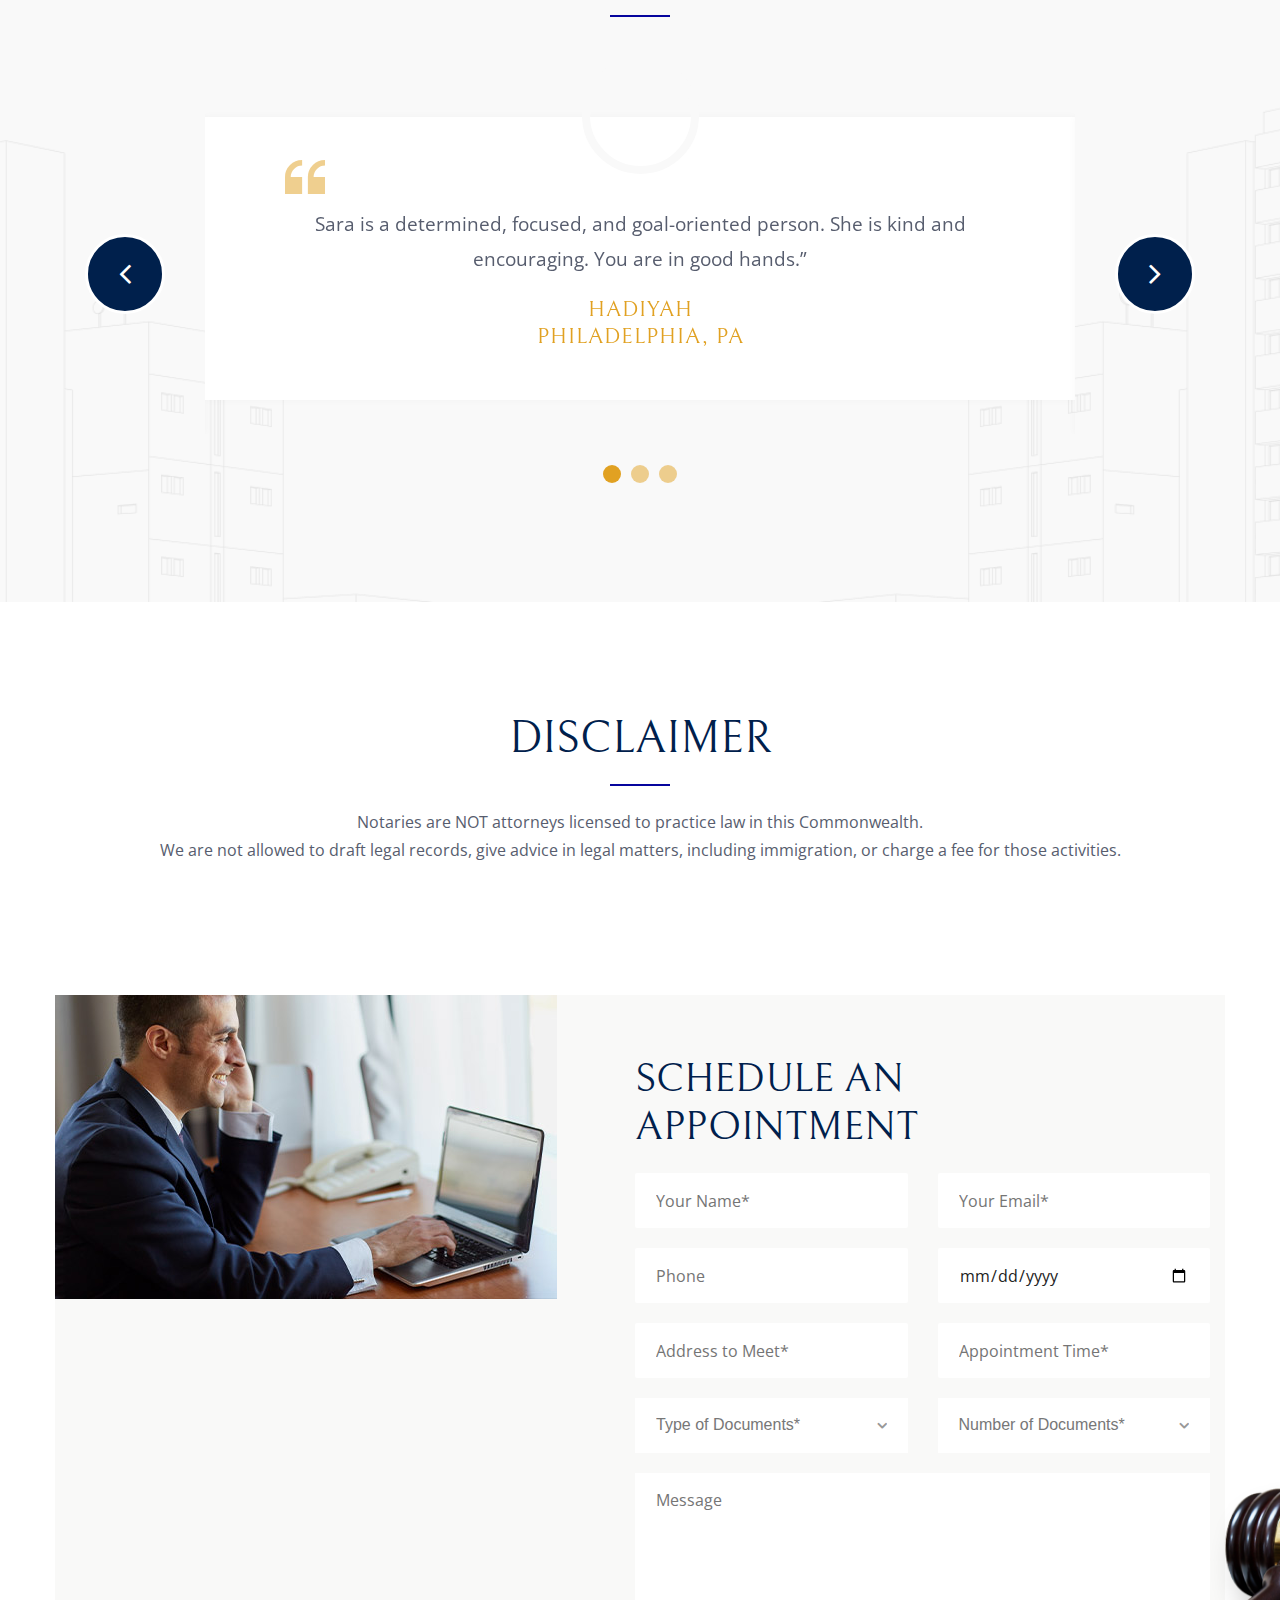
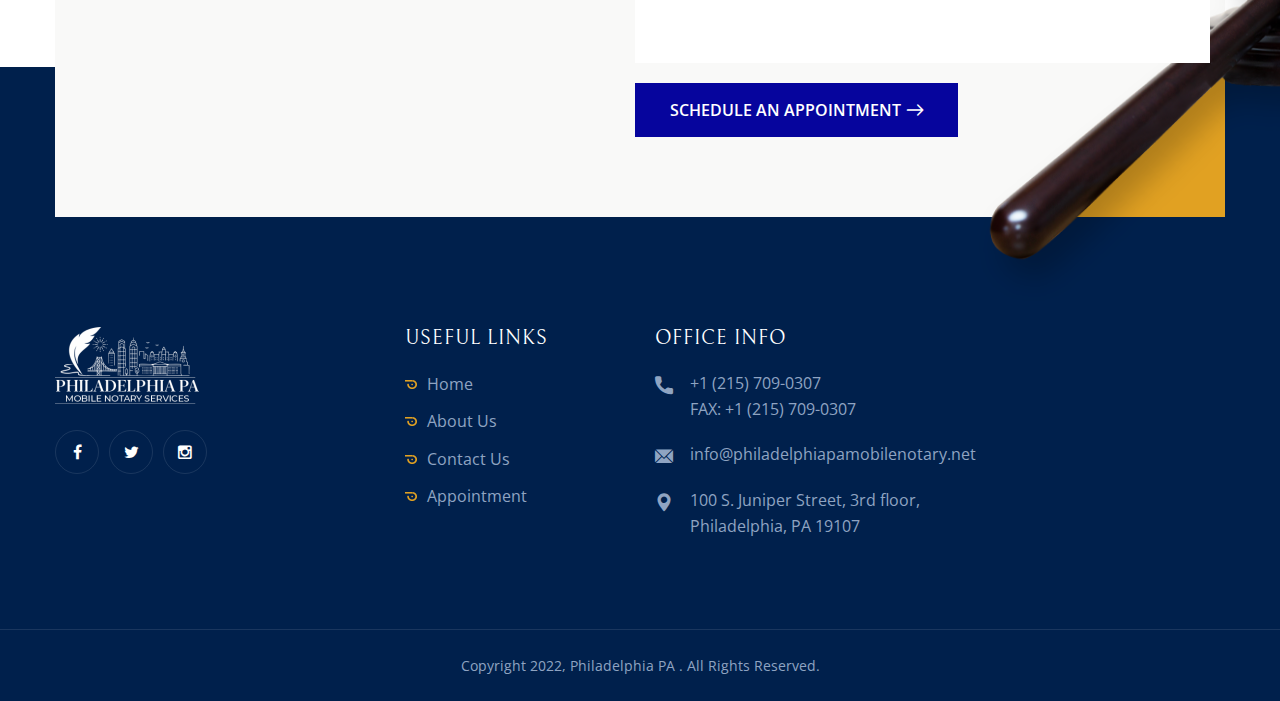
==== commit 7052974b: "new update" ====
--- a/index.html
+++ b/index.html
@@ -242,7 +242,7 @@
     <section class="chooseus-section alternet-2">
         <div class="auto-container">
             <div class="sec-title centered">
-                <h2>About Us:</h2>
+                <h2>About Us</h2>
                 <div class="text">
                     <p> Philadelphia PA Mobile Notary Services is a professional Notary Public Mobile Service. We are dedicated to providing a premier customer experience to our clients by offering convenience and professional service throughout the city of Philadelphia and neighboring cities within the state of Pennsylvania. We are committed to streamlining the notary process by being available to our clients all year round. We look forward to servicing your notary needs.</p>
                 </div>
@@ -264,7 +264,7 @@
                     <div id="content_block_4">
                         <div class="content-box">
                             <div class="sec-title">
-                                <div> <h3>OUR PROCESS:</h3>  </div>
+                                <div> <h3>OUR PROCESS</h3>  </div>
                                 <h2> Philadelphia PA Mobile Notary Services will travel to you!</h2>
                                 <p>We specialize in providing exceptional, client-focused service by bringing
 									our professional services wherever you need us. 
@@ -399,8 +399,8 @@
                             <div class="icon-box">
                             	<div class="icon flaticon-file"></div>
                             </div>
-                            <h4>Ink Based Fingerprinting</h4>
-                            <p>Professional fingerprinting services</p>
+                            <h4>Ink-Based Fingerprinting</h4>
+                            <p>Professional fingerprinting services.</p>
                             <a href="fingerprinting.html"><i class="flaticon-right-arrow"></i>More Details</a>
                         </div>
                     </div>
@@ -628,8 +628,8 @@
 								<img src="images/resource/author-1.png" alt="" />
 							</div>
 							<span class="quote-icon flaticon-quote-1"></span>
-							<div class="text">"“Sara is a determined, focused, and goal-oriented person. She is kind and encouraging. You are in good hands.”</div>
-							<div class="name">HADIYAH PHILADELPHIA, PA</div>
+							<div class="text">Sara is a determined, focused, and goal-oriented person. She is kind and encouraging. You are in good hands.”</div>
+							<div class="name">HADIYAH <br> PHILADELPHIA, PA</div>
 						</div>
 					</div>
 					
@@ -640,8 +640,8 @@
 								<img src="images/resource/author-1.png" alt="" />
 							</div>
 							<span class="quote-icon flaticon-quote-1"></span>
-							<div class="text">"Sara’s attention to detail and ability to adapt to changes, along with her willingness to volunteer to assist clients, contribute to her success. In addition, her presence brightened up our offices.”</div>
-							<div class="name">ROBERT SWARTHMORE, PA</div>
+							<div class="text">Sara’s attention to detail and ability to adapt to changes, along with her willingness to volunteer to assist clients, contribute to her success. In addition, her presence brightened up our offices.”</div>
+							<div class="name">ROBERT <br> SWARTHMORE, PA</div>
 						</div>
 					</div>
 					
@@ -652,8 +652,8 @@
 								<img src="images/resource/author-1.png" alt="" />
 							</div>
 							<span class="quote-icon flaticon-quote-1"></span>
-							<div class="text">"Sara is one of the most diligent, efficient, and gracious people I’ve encountered. Working with her was a privilege, and I have wanted her to be a part of every team I’ve worked with since.”</div>
-							<div class="name">MATTHEW PHILADELPHIA, PA</div>
+							<div class="text">Sara is one of the most diligent, efficient, and gracious people I’ve encountered. Working with her was a privilege, and I have wanted her to be a part of every team I’ve worked with since.”</div>
+							<div class="name">MATTHEW <br> PHILADELPHIA, PA</div>
 						</div>
 					</div>
 					
@@ -670,7 +670,7 @@
 			<div class="sec-title centered">
 				<h2>Disclaimer</h2>
 				<div class="text">Notaries are NOT attorneys licensed to practice law in this Commonwealth. 
-				<br>	We are not allowed to draft legal records, give advice in legal matters, including immigration, or charge a fee for those activities</div>
+				<br>	We are not allowed to draft legal records, give advice in legal matters, including immigration, or charge a fee for those activities.</div>
 			</div>
 			<!-- <div class="inner-container">
 				<div class="sponsors-outer">
@@ -702,11 +702,11 @@
 							<div class="row clearfix">
 							
 								<div class="col-lg-6 col-md-6 col-sm-12 form-group">
-									<input type="text" name="username" placeholder="Your name*" required>
+									<input type="text" name="username" placeholder="Your Name*" required>
 								</div>
 								
 								<div class="col-lg-6 col-md-6 col-sm-12 form-group">
-									<input type="text" name="email" placeholder="Your email*" required>
+									<input type="text" name="email" placeholder="Your Email*" required>
 								</div>
 
                                 <div class="col-lg-6 col-md-6 col-sm-12 form-group">
@@ -718,7 +718,7 @@
 								</div>
 
                                 <div class="col-lg-6 col-md-6 col-sm-12 form-group">
-									<input type="text" name="address" placeholder="Address to meet*" required>
+									<input type="text" name="address" placeholder="Address to Meet*" required>
 								</div>
 								
 								<div class="col-lg-6 col-md-6 col-sm-12 form-group">
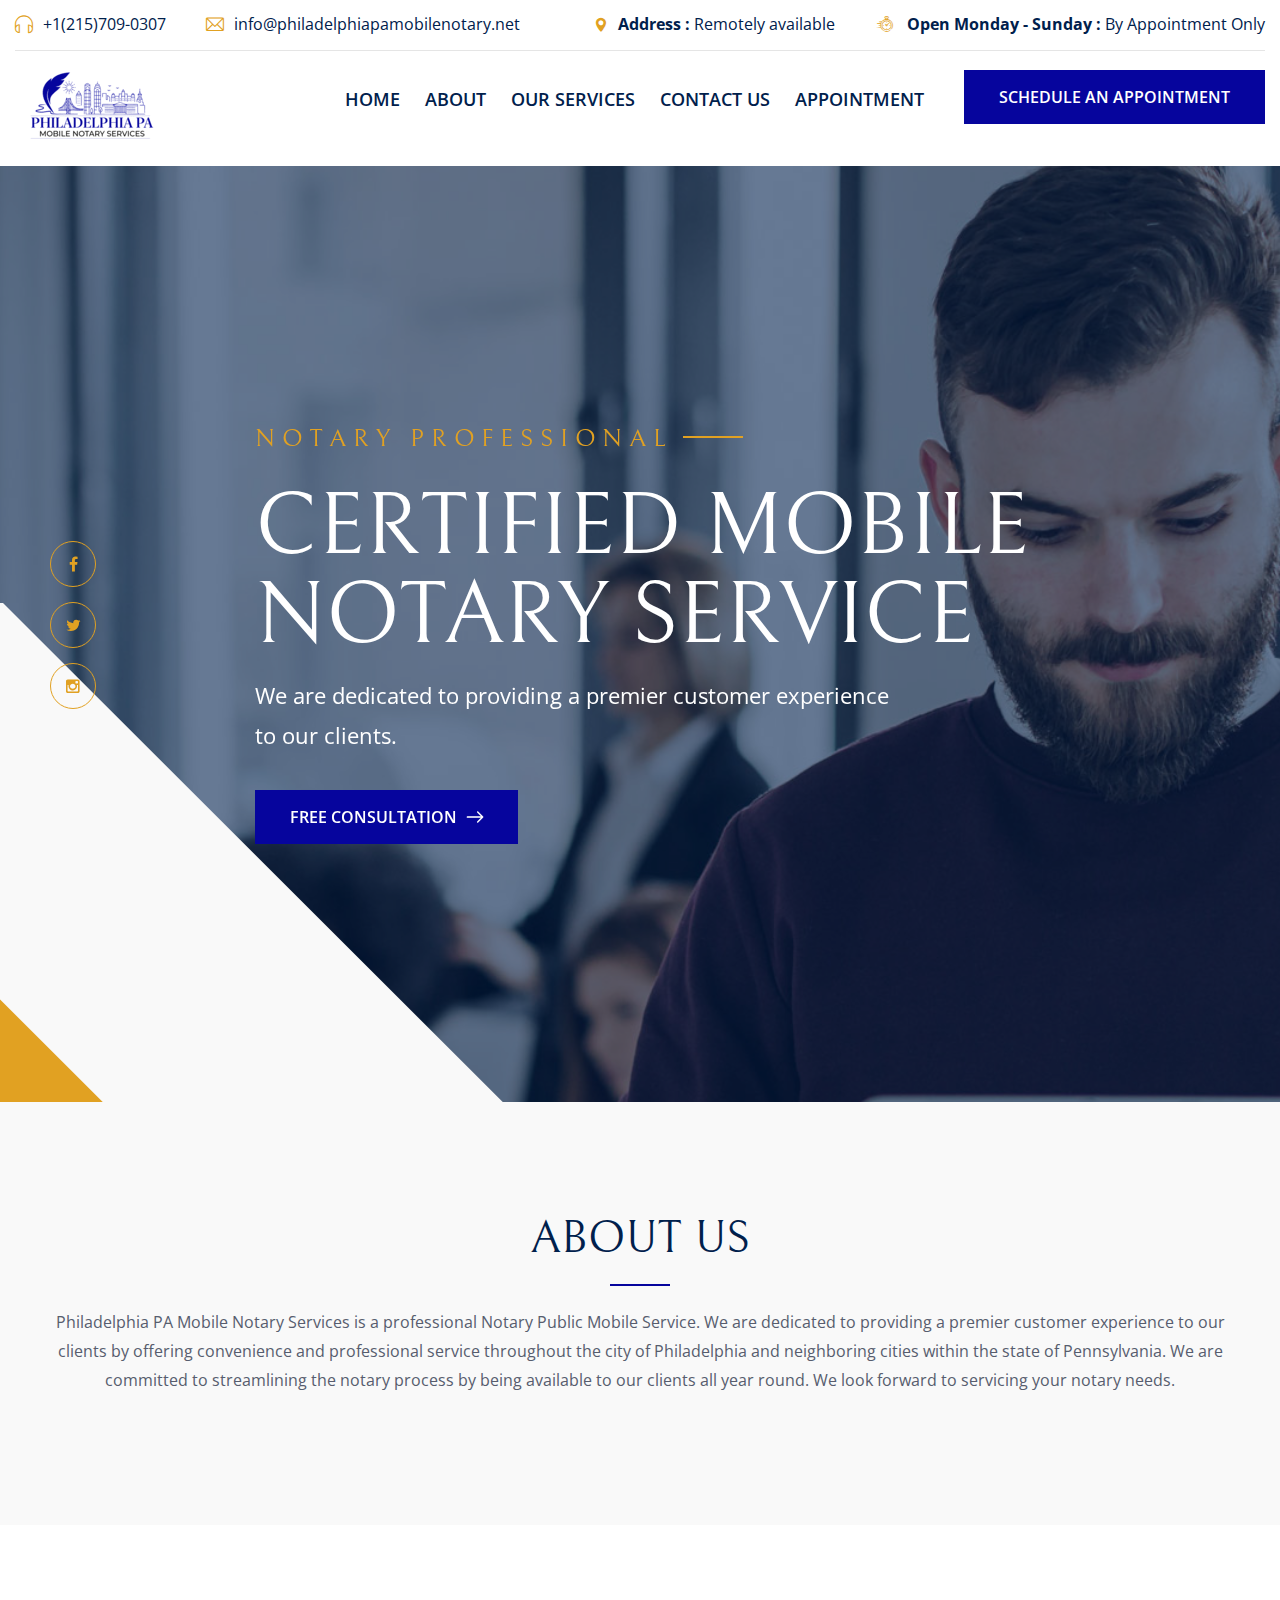
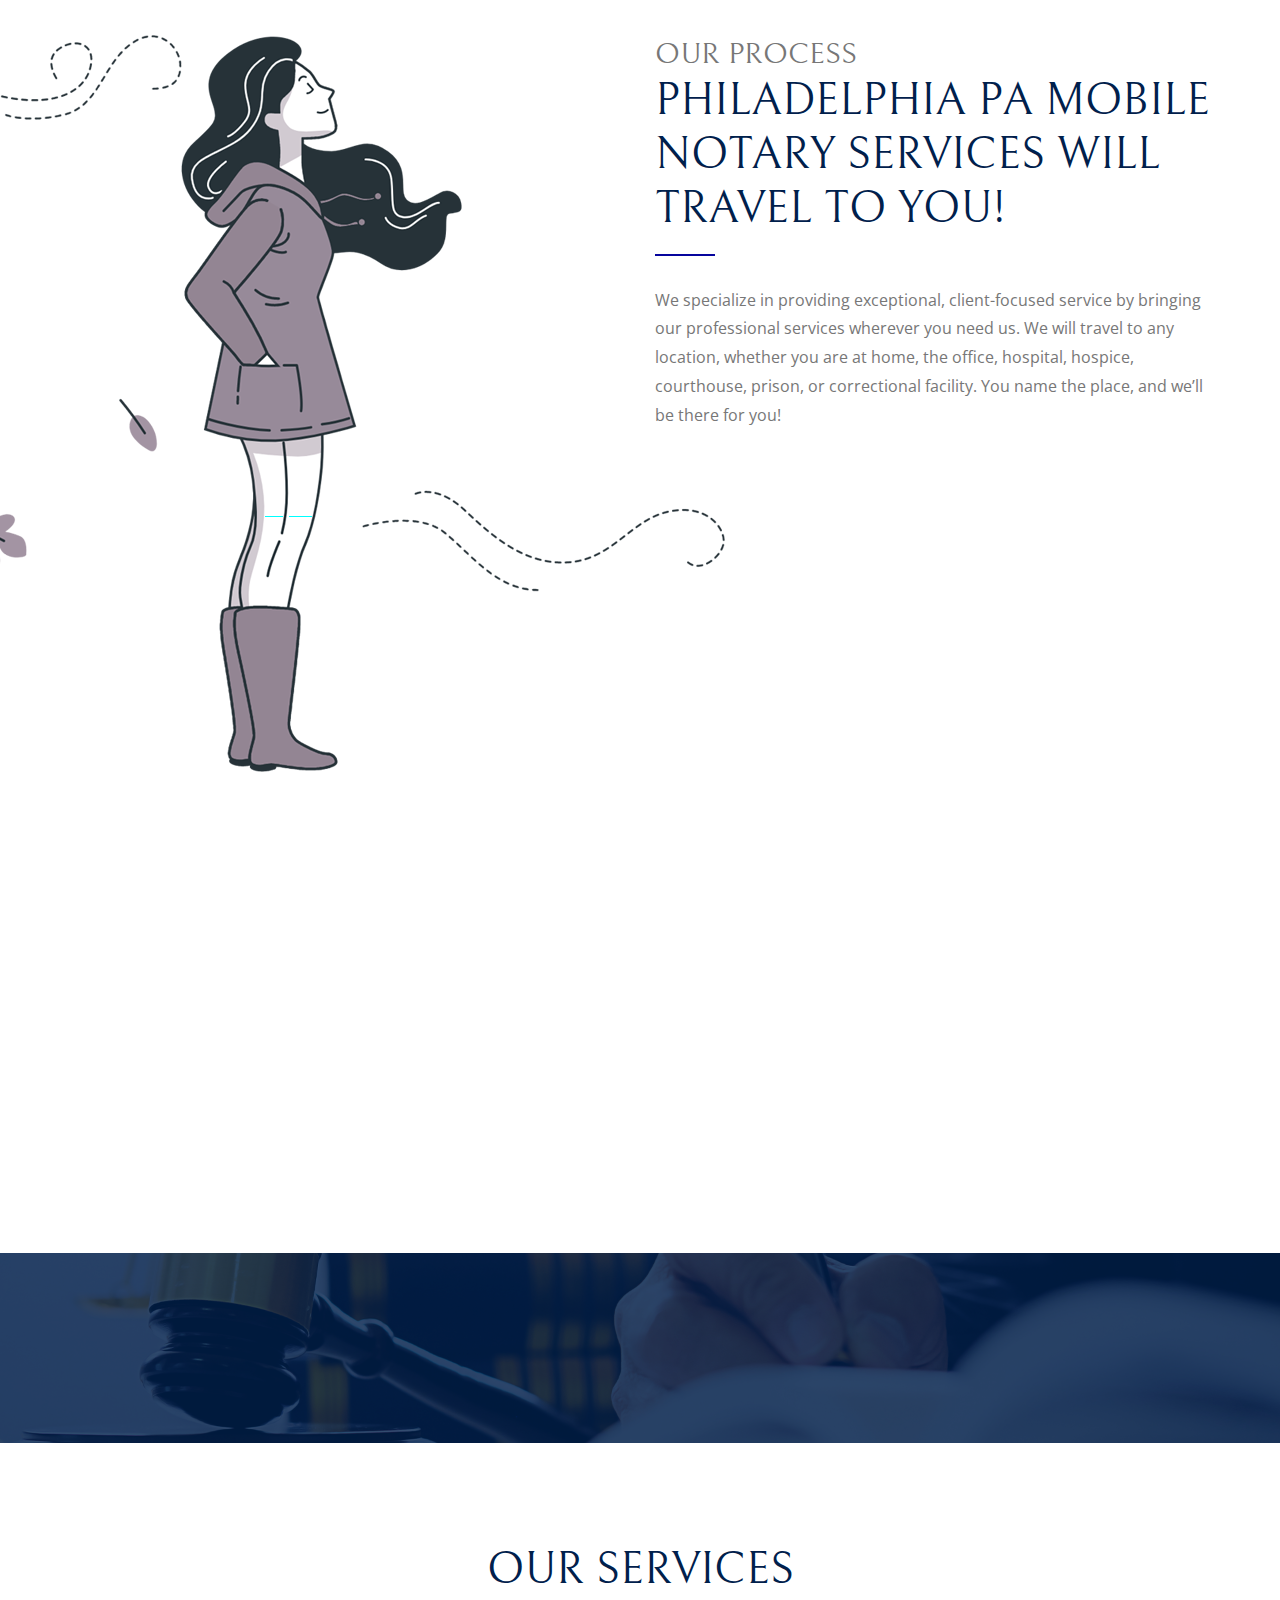
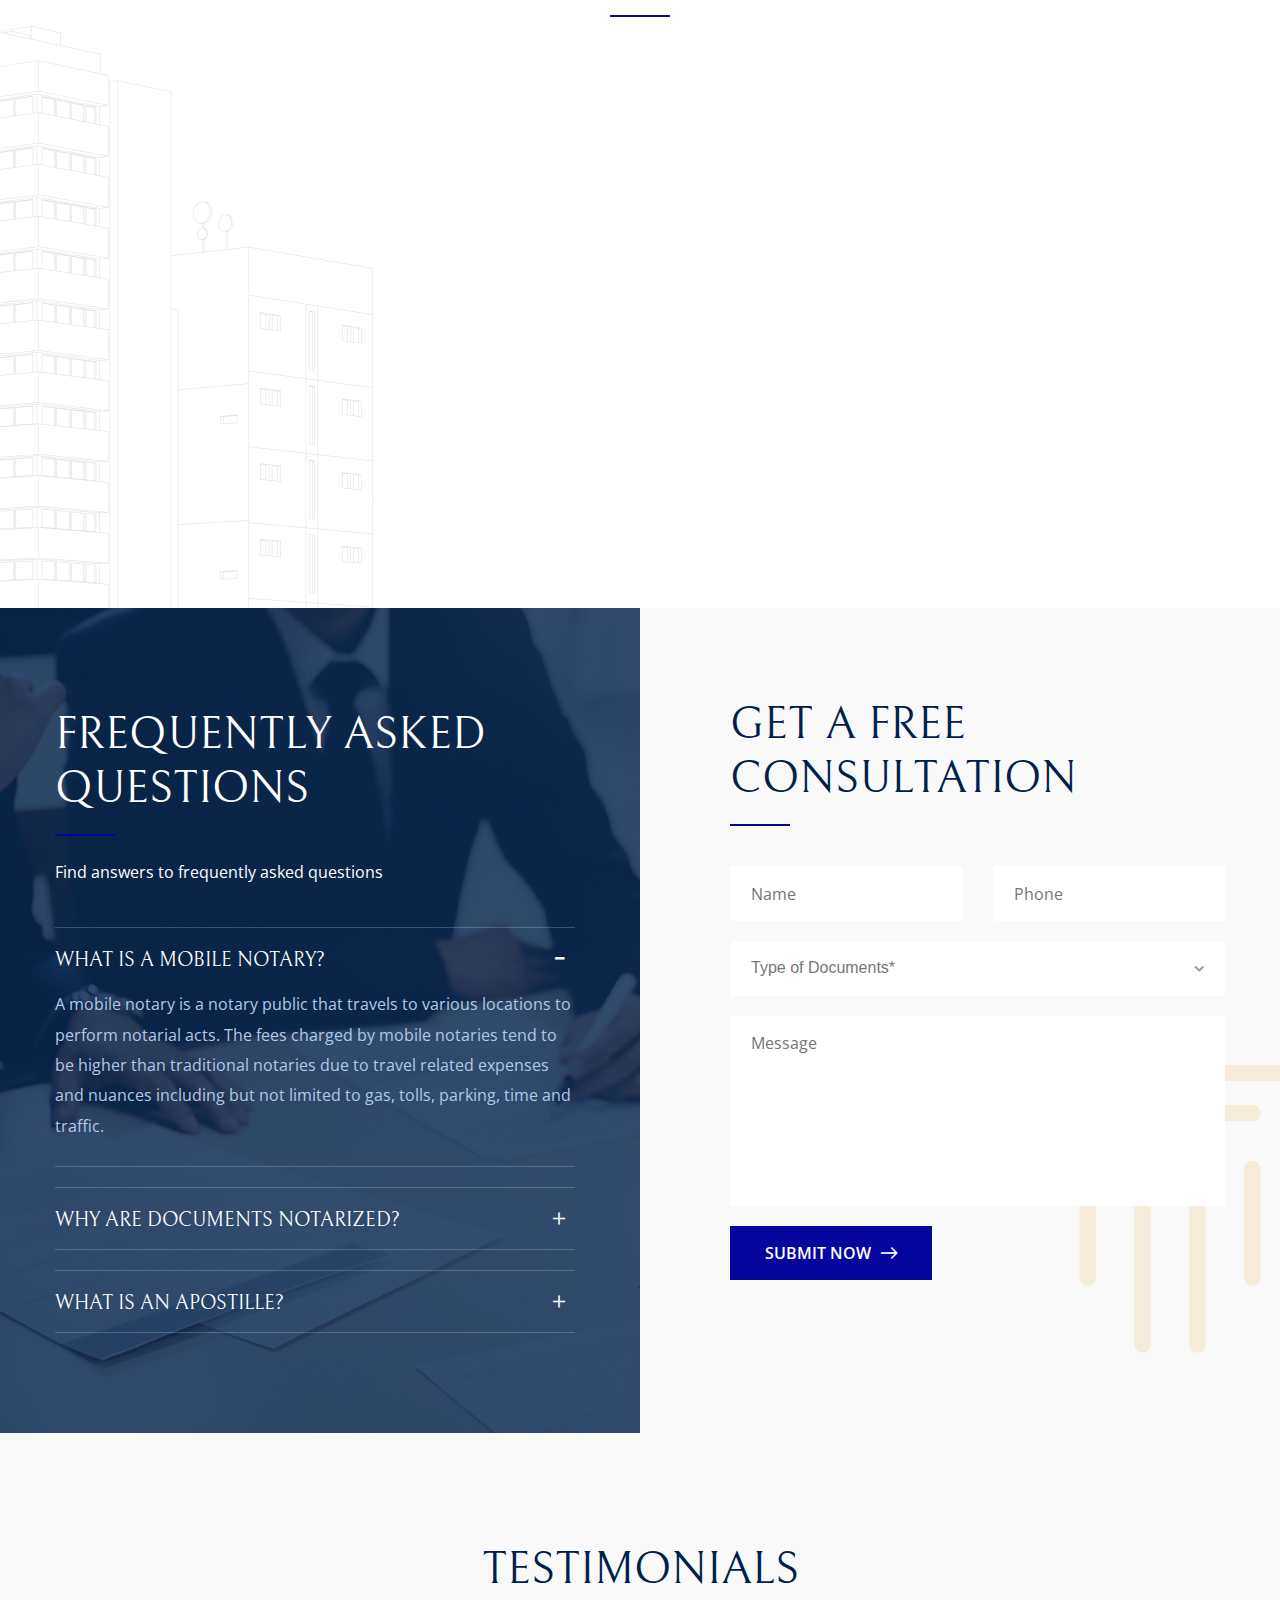
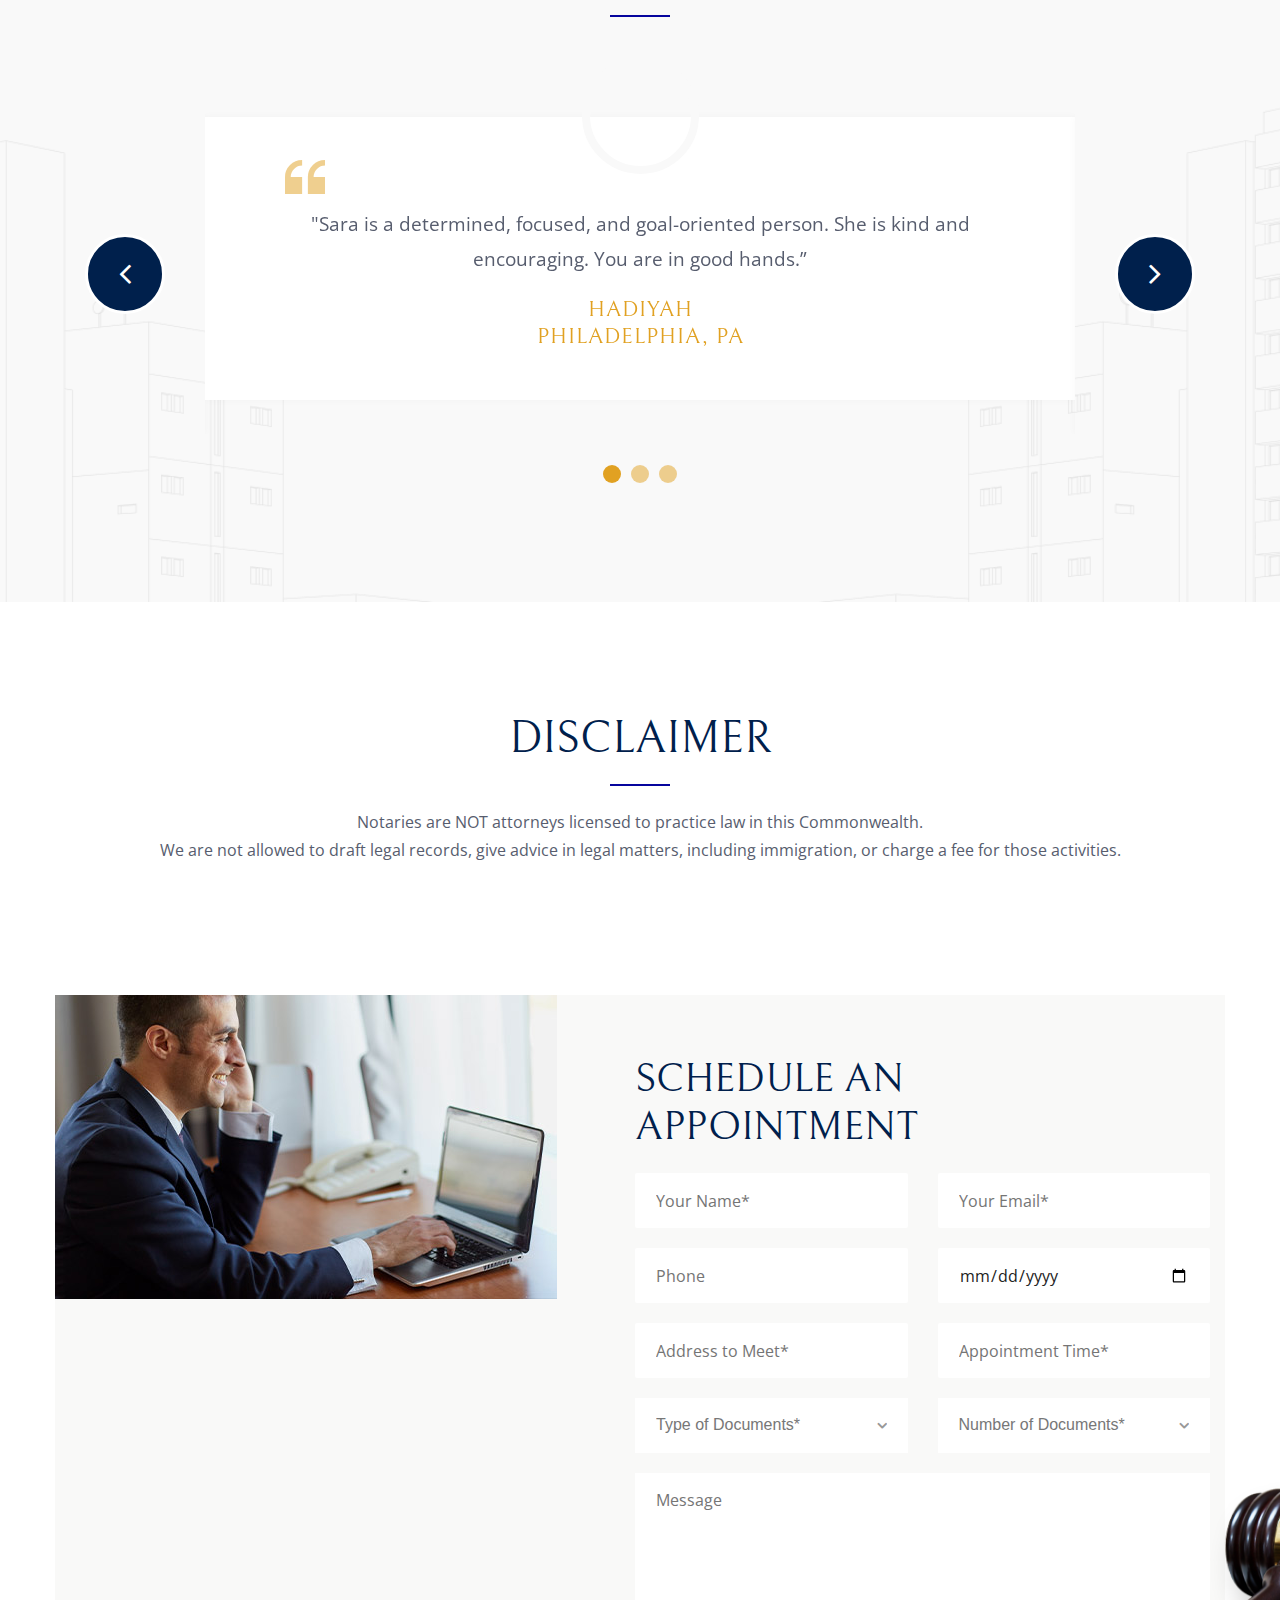
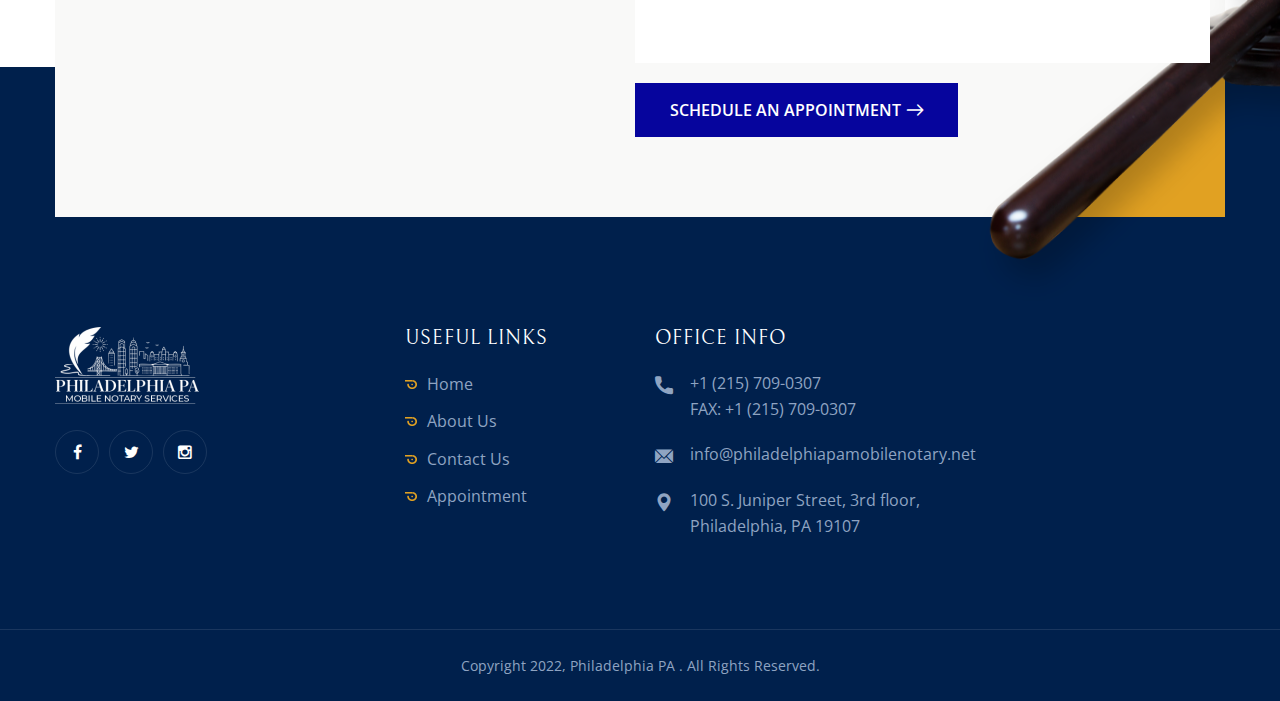
==== commit 14f3b2b7: "just-update" ====
--- a/index.html
+++ b/index.html
@@ -183,7 +183,7 @@
                             <div class="inner-column">
                                 <div class="title">Notary Professional</div>
                                 <h1>Certified Mobile  <br> Notary Service</h1>
-                                <div class="text">We are dedicated to providing a premier customer experience <br> to our clients</div>
+                                <div class="text">We are dedicated to providing a premier customer experience <br> to our clients.</div>
                                 <div class="btns-box">
                                     <a href="contact.html" class="theme-btn btn-style-one"><span class="txt">Free Consultation <i class="arrow flaticon-right"></i></span></a>
                                 </div>
@@ -204,7 +204,7 @@
                             <div class="inner-column">
                                 <div class="title">Notary Professional</div>
                                 <h1>Certified Mobile  <br> Notary Service</h1>
-                                <div class="text">We are dedicated to providing a premier customer experience <br> to our clients</div>
+                                <div class="text">We are dedicated to providing a premier customer experience <br> to our clients.</div>
                                 <div class="btns-box">
                                     <a href="about.html" class="theme-btn btn-style-one"><span class="txt">More About Us <i class="arrow flaticon-right"></i></span></a>
                                 </div>
@@ -225,7 +225,7 @@
                             <div class="inner-column">
                                 <div class="title">Notary Professional</div>
                                 <h1>Certified Mobile  <br> Notary Service</h1>
-                                <div class="text">We are dedicated to providing a premier customer experience <br> to our clients</div>
+                                <div class="text">We are dedicated to providing a premier customer experience <br> to our clients.</div>
                                 <div class="btns-box">
                                     <a href="contact.html" class="theme-btn btn-style-one"><span class="txt">Free Consultation <i class="arrow flaticon-right"></i></span></a>
                                 </div>
@@ -412,7 +412,7 @@
                             	<div class="icon flaticon-file"></div>
                             </div>
                             <h4>Apostille Services</h4>
-                            <p>We offer easy and fast document authentication</p>
+                            <p>We offer easy and fast document authentication.</p>
                             <a href="apostille.html"><i class="flaticon-right-arrow"></i>More Details</a>
                         </div>
                     </div>
@@ -424,7 +424,7 @@
                             	<div class="icon flaticon-file"></div>
                             </div>
                             <h4>Power of Attorney</h4>
-                            <p>We notarize a variety of Power of Attorney documents</p>
+                            <p>We notarize a variety of Power of Attorney documents.</p>
                             <a href="serving.html"><i class="flaticon-right-arrow"></i>More Details</a>
 							
                         </div>
@@ -531,7 +531,7 @@
 						
 						<!-- Block -->
 						<li class="accordion block">
-							<div class="acc-btn"><div class="icon-outer"><span class="icon icon-plus flaticon-plus"></span> <span class="icon icon-minus fa fa-minus"></span></div>Why are document notarized?</div>
+							<div class="acc-btn"><div class="icon-outer"><span class="icon icon-plus flaticon-plus"></span> <span class="icon icon-minus fa fa-minus"></span></div>Why are documents notarized?</div>
 							<div class="acc-content">
 								<div class="content">
 									<div class="accordian-text">A Notary Public’s main purpose is to deter fraud. As an impartial witness, the Notary ensures that the signers of documents are who they say they are and not impostors. The Notary also makes sure that signers have entered into agreements knowingly and willingly.</div>
@@ -628,7 +628,7 @@
 								<img src="images/resource/author-1.png" alt="" />
 							</div>
 							<span class="quote-icon flaticon-quote-1"></span>
-							<div class="text">Sara is a determined, focused, and goal-oriented person. She is kind and encouraging. You are in good hands.”</div>
+							<div class="text">"Sara is a determined, focused, and goal-oriented person. She is kind and encouraging. You are in good hands.”</div>
 							<div class="name">HADIYAH <br> PHILADELPHIA, PA</div>
 						</div>
 					</div>
@@ -640,7 +640,7 @@
 								<img src="images/resource/author-1.png" alt="" />
 							</div>
 							<span class="quote-icon flaticon-quote-1"></span>
-							<div class="text">Sara’s attention to detail and ability to adapt to changes, along with her willingness to volunteer to assist clients, contribute to her success. In addition, her presence brightened up our offices.”</div>
+							<div class="text">"Sara’s attention to detail and ability to adapt to changes, along with her willingness to volunteer to assist clients, contribute to her success. In addition, her presence brightened up our offices.”</div>
 							<div class="name">ROBERT <br> SWARTHMORE, PA</div>
 						</div>
 					</div>
@@ -652,7 +652,7 @@
 								<img src="images/resource/author-1.png" alt="" />
 							</div>
 							<span class="quote-icon flaticon-quote-1"></span>
-							<div class="text">Sara is one of the most diligent, efficient, and gracious people I’ve encountered. Working with her was a privilege, and I have wanted her to be a part of every team I’ve worked with since.”</div>
+							<div class="text">"Sara is one of the most diligent, efficient, and gracious people I’ve encountered. Working with her was a privilege, and I have wanted her to be a part of every team I’ve worked with since.”</div>
 							<div class="name">MATTHEW <br> PHILADELPHIA, PA</div>
 						</div>
 					</div>
@@ -734,7 +734,7 @@
 										<option>Power of Attorney</option>
 										<option>Ink-Based Fingerprinting Services</option>
 										<option>Loan Closings/Real Estate Documents</option>
-										<option>Others</option>
+										<option>Other</option>
 									</select>
 								</div>
 
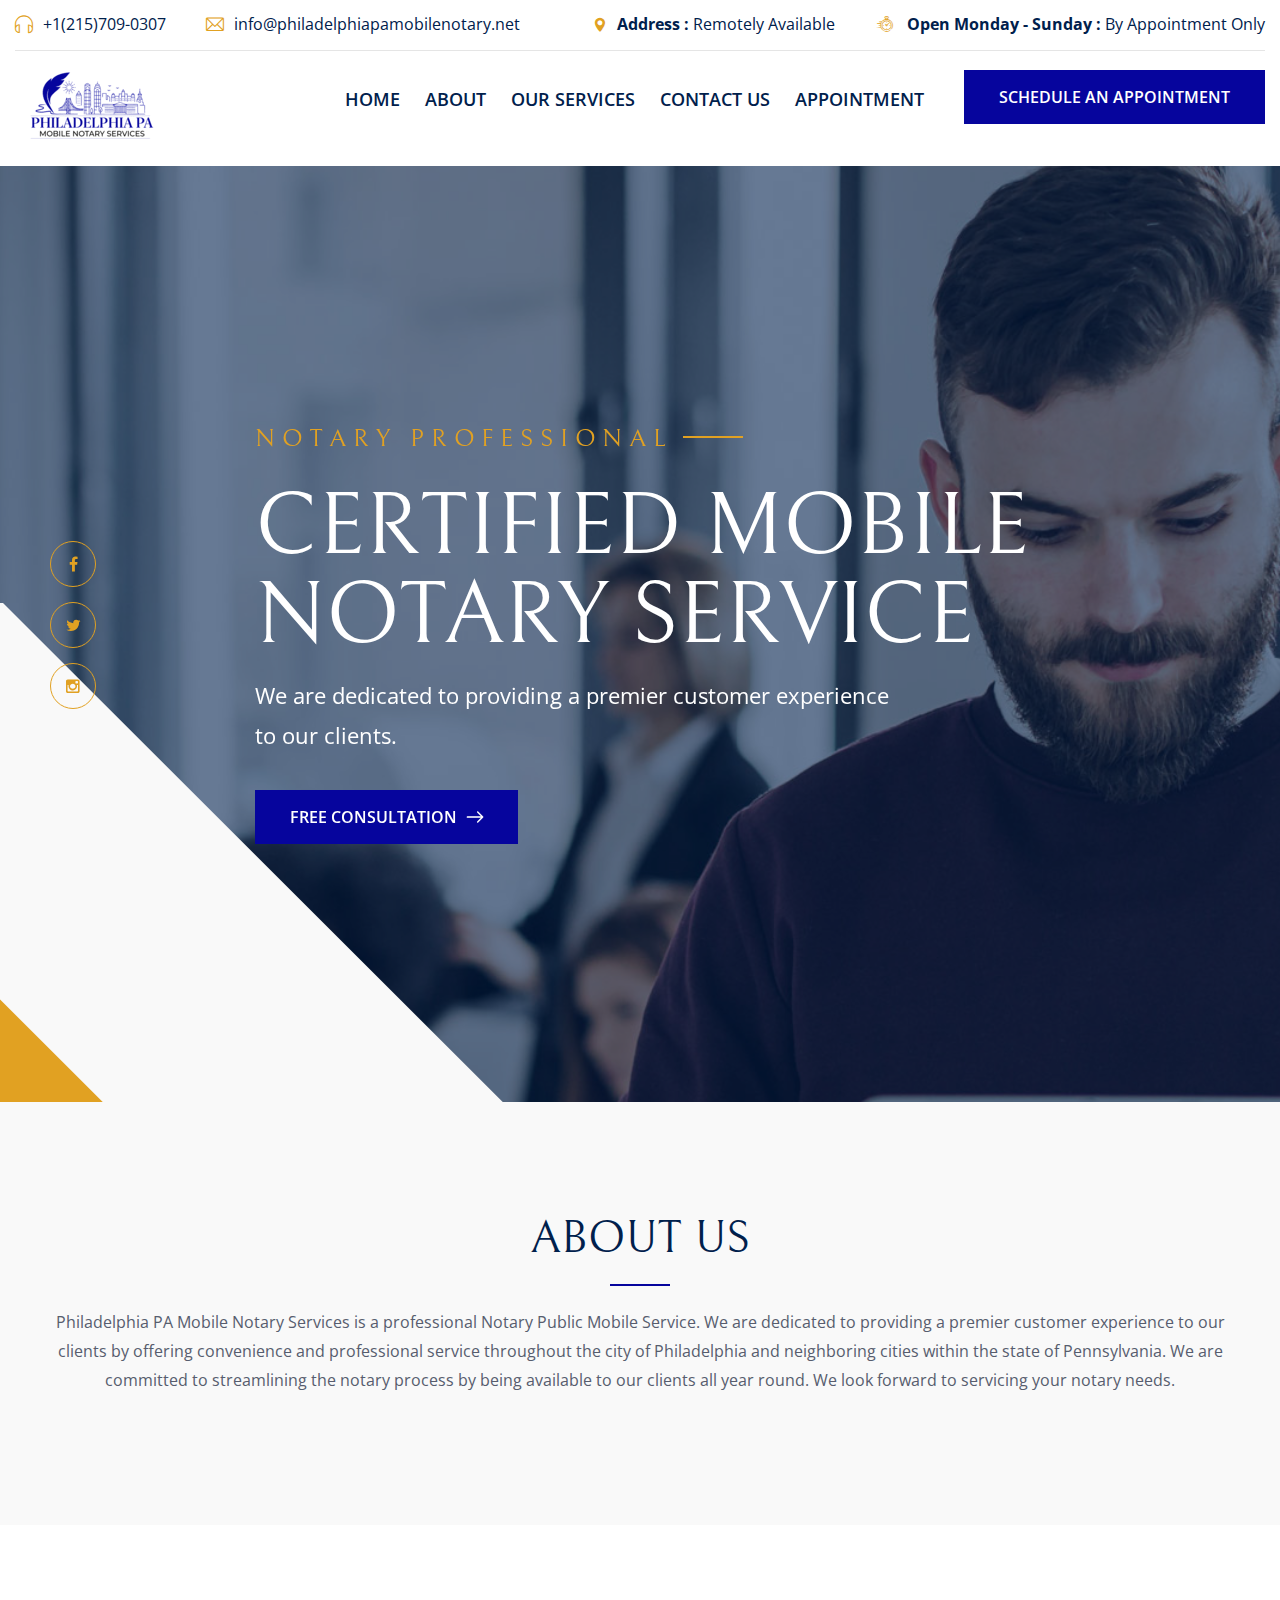
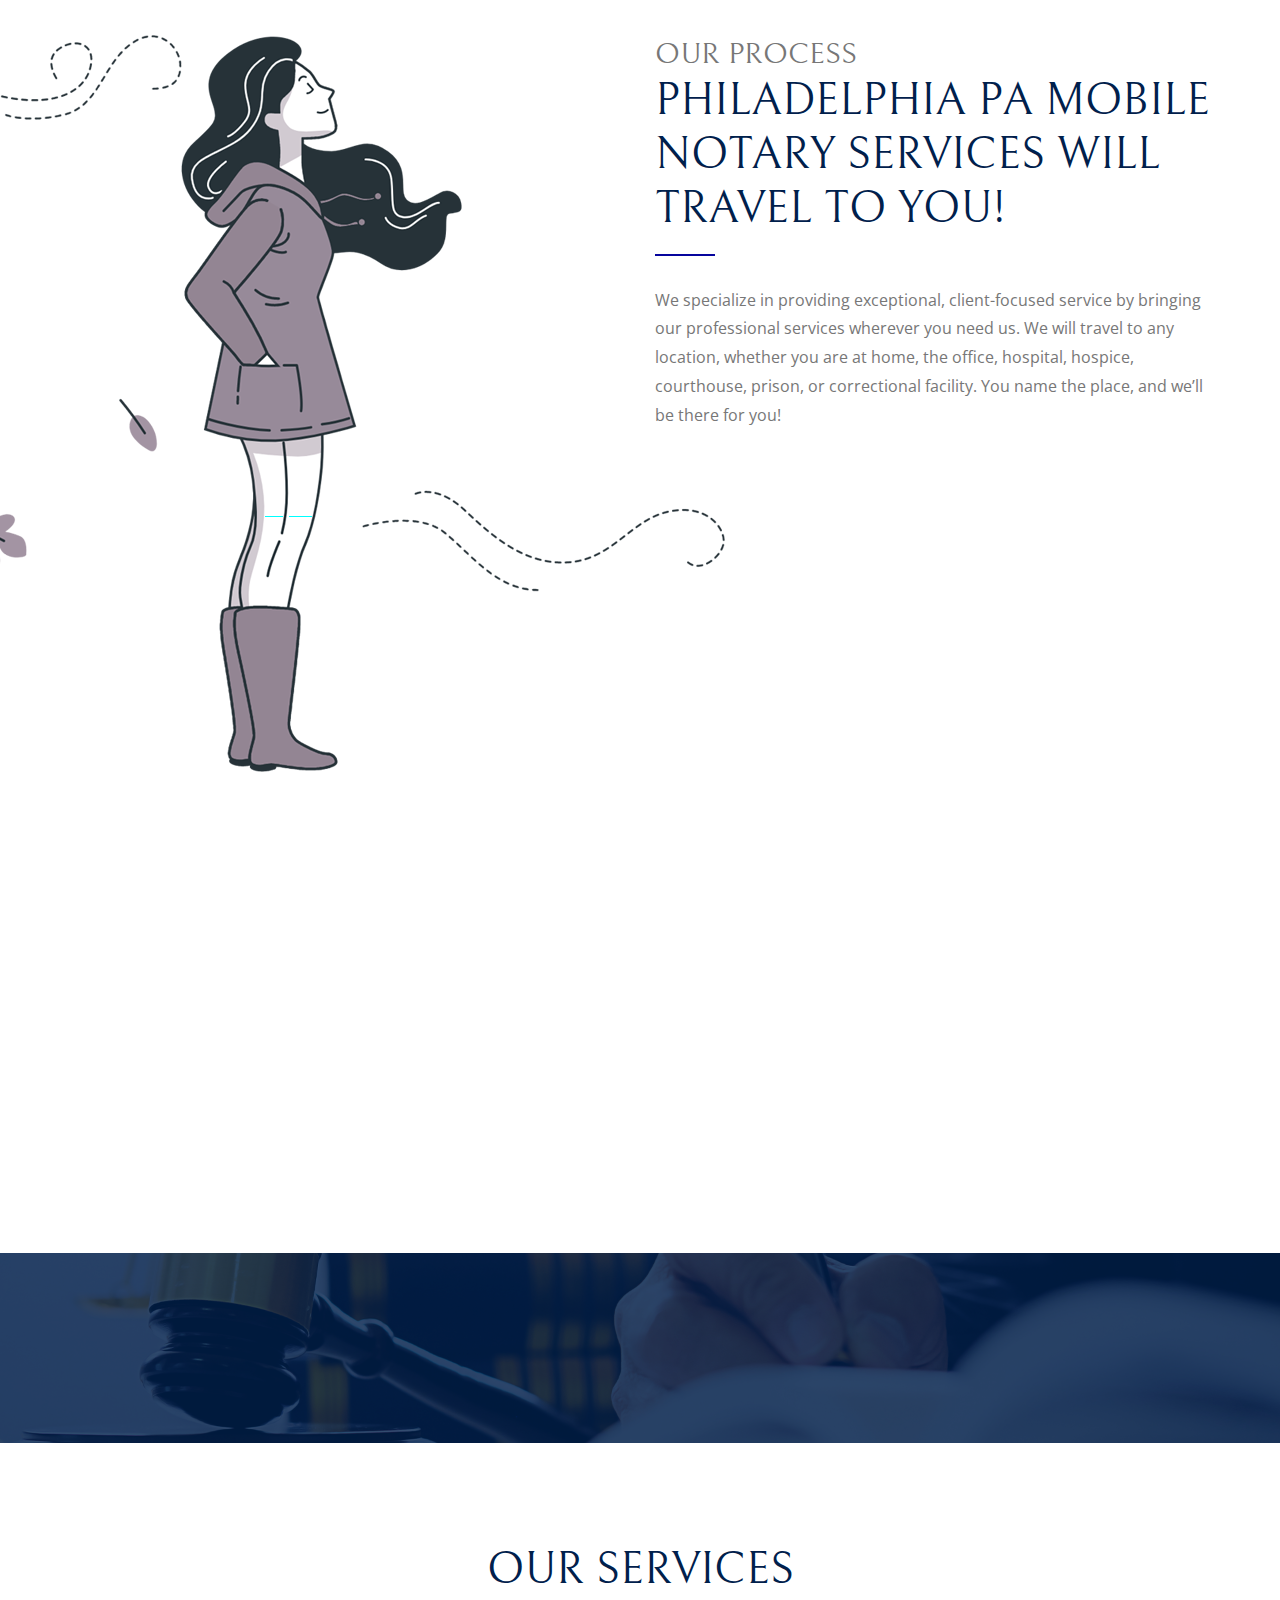
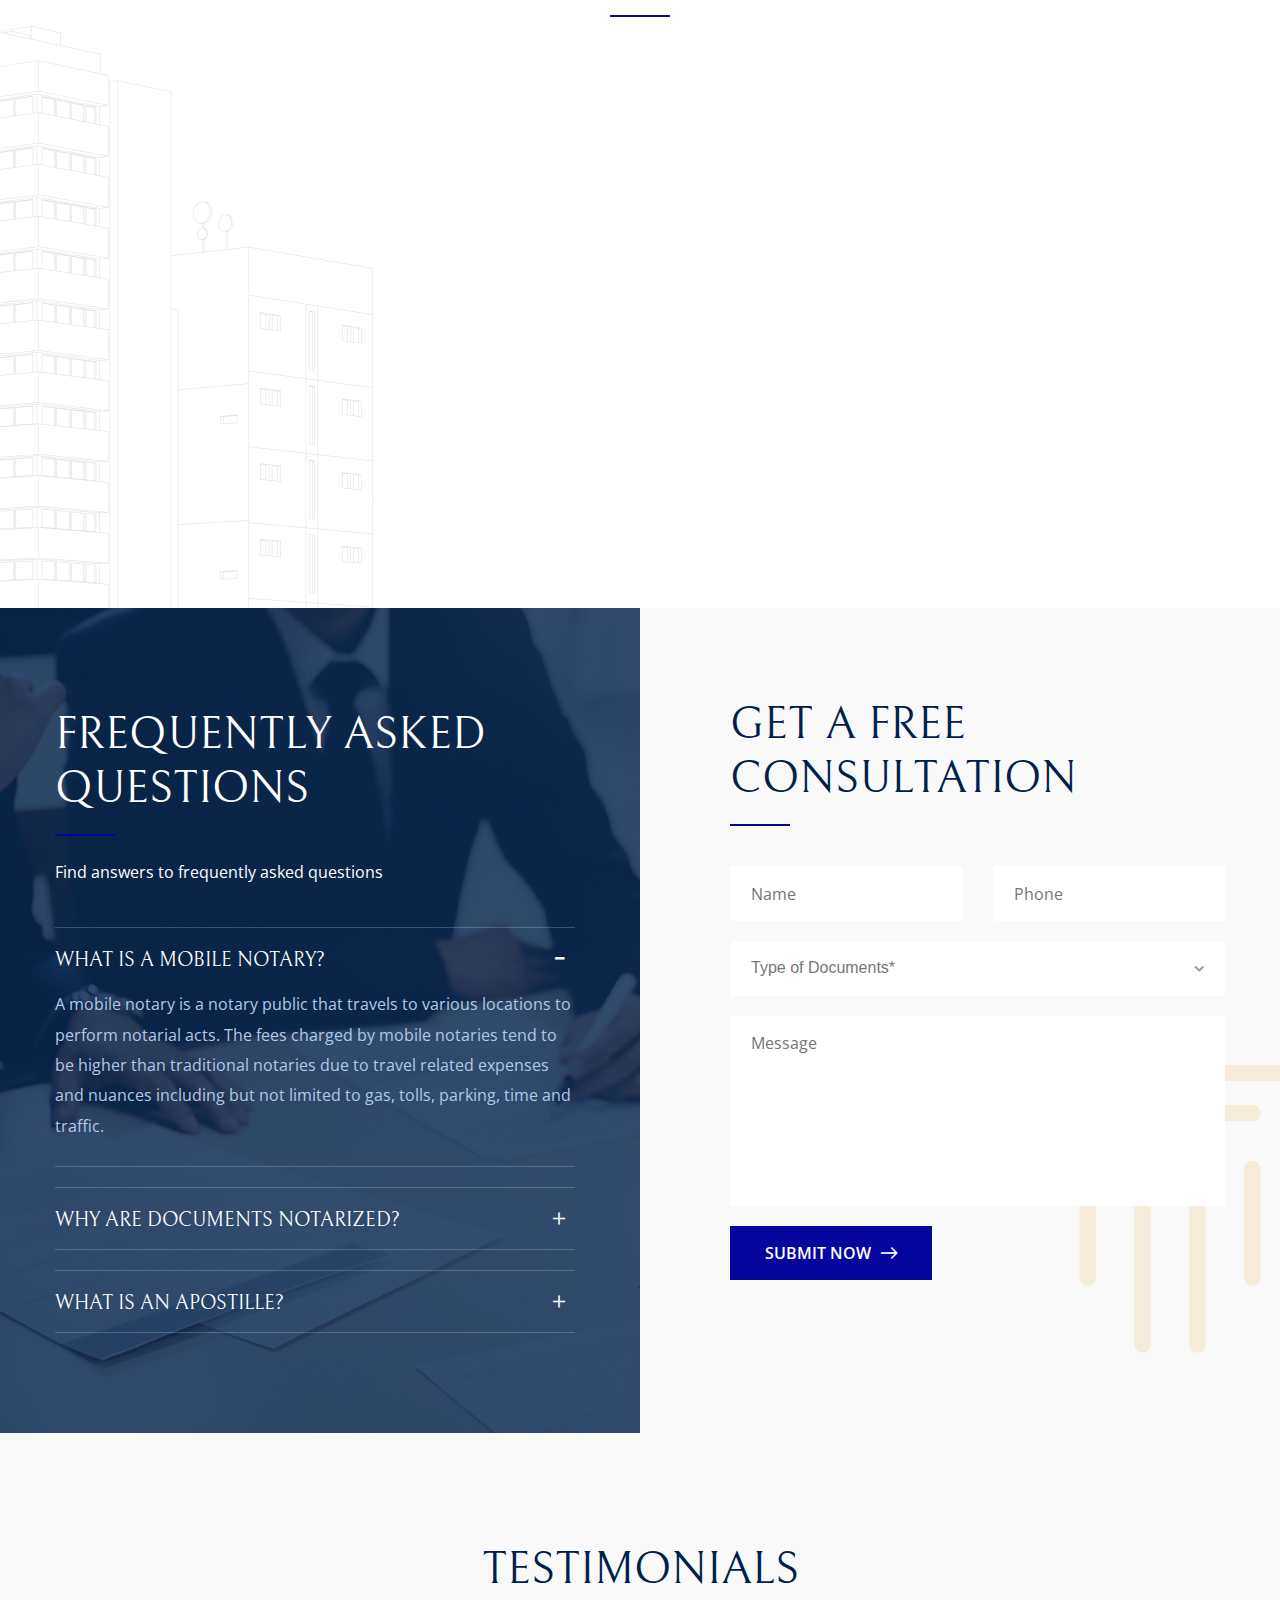
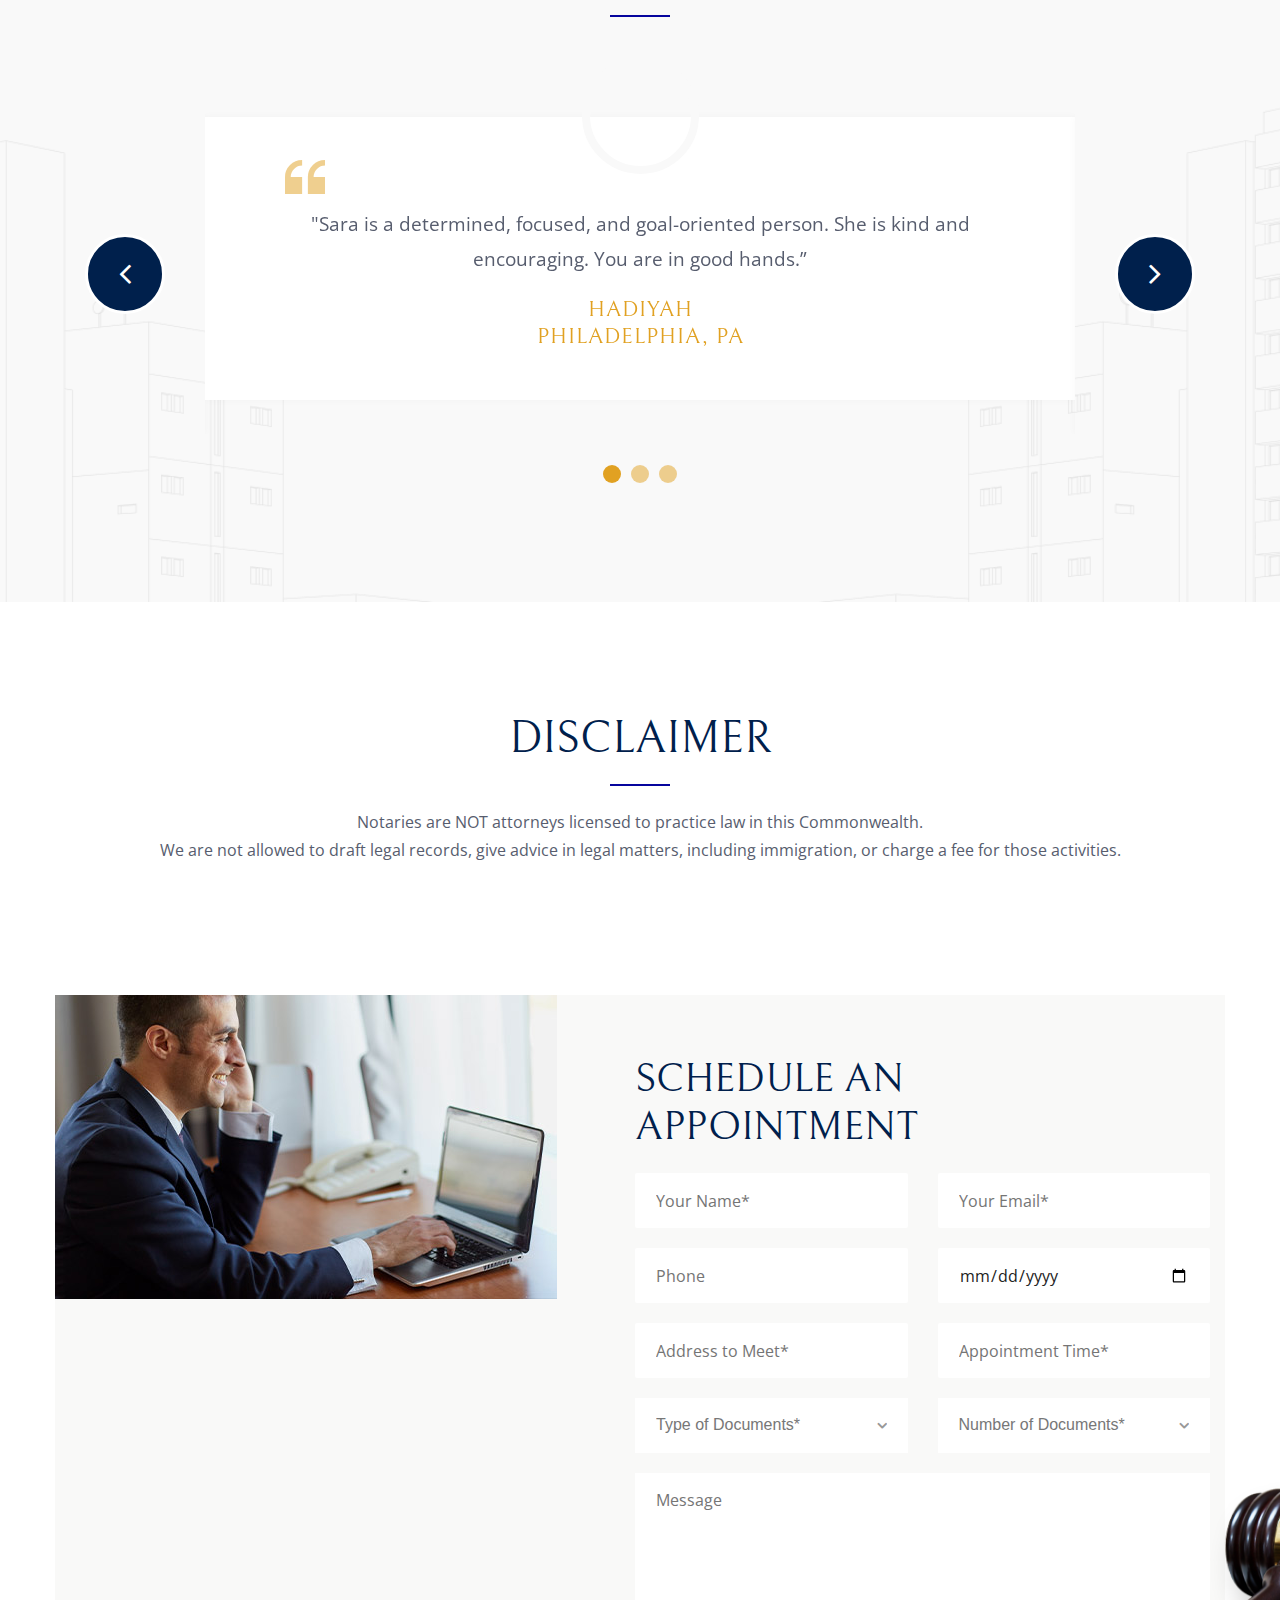
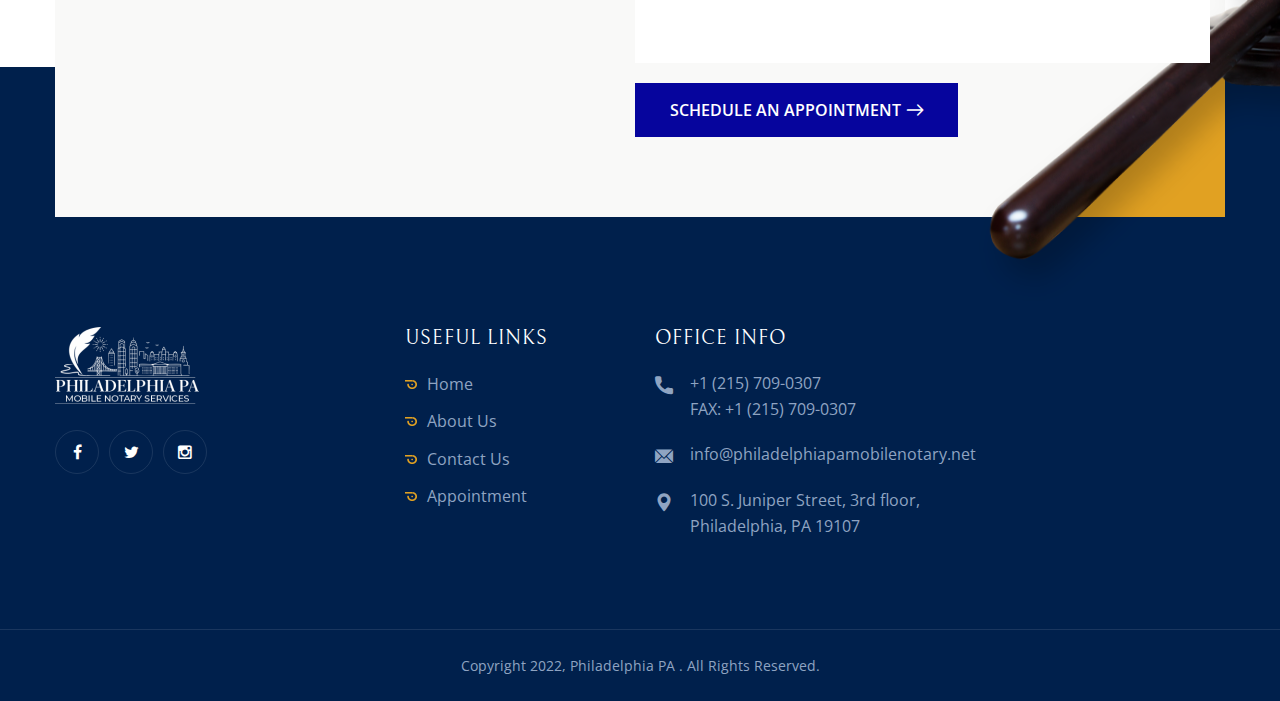
==== commit 8dec5df1: "tem-update" ====
--- a/index.html
+++ b/index.html
@@ -42,7 +42,7 @@
                     </ul>
                 </div>
                 <div class="top-right pull-right clearfix">
-                    <div class="request-btn"><i class="flaticon-maps-and-flags"></i><a href="#"> <b> Address : </b> Remotely available</a></div>
+                    <div class="request-btn"><i class="flaticon-maps-and-flags"></i><a href="#"> <b> Address : </b> Remotely Available</a></div>
                     <div class="search-box-outer">
                         <form action="#" method="post" class="search-btn">
                             <button type="button" class="search-toggler"><i class="flaticon-clock"></i> <b>Open Monday - Sunday : </b>  By Appointment Only</button>
@@ -584,7 +584,7 @@
 										<option>Power of Attorney</option>
 										<option>Ink-Based Fingerprinting Services</option>
 										<option>Loan Closings/Real Estate Documents</option>
-										<option>Others</option>
+										<option>Other</option>
 									</select>
 								</div>
 								
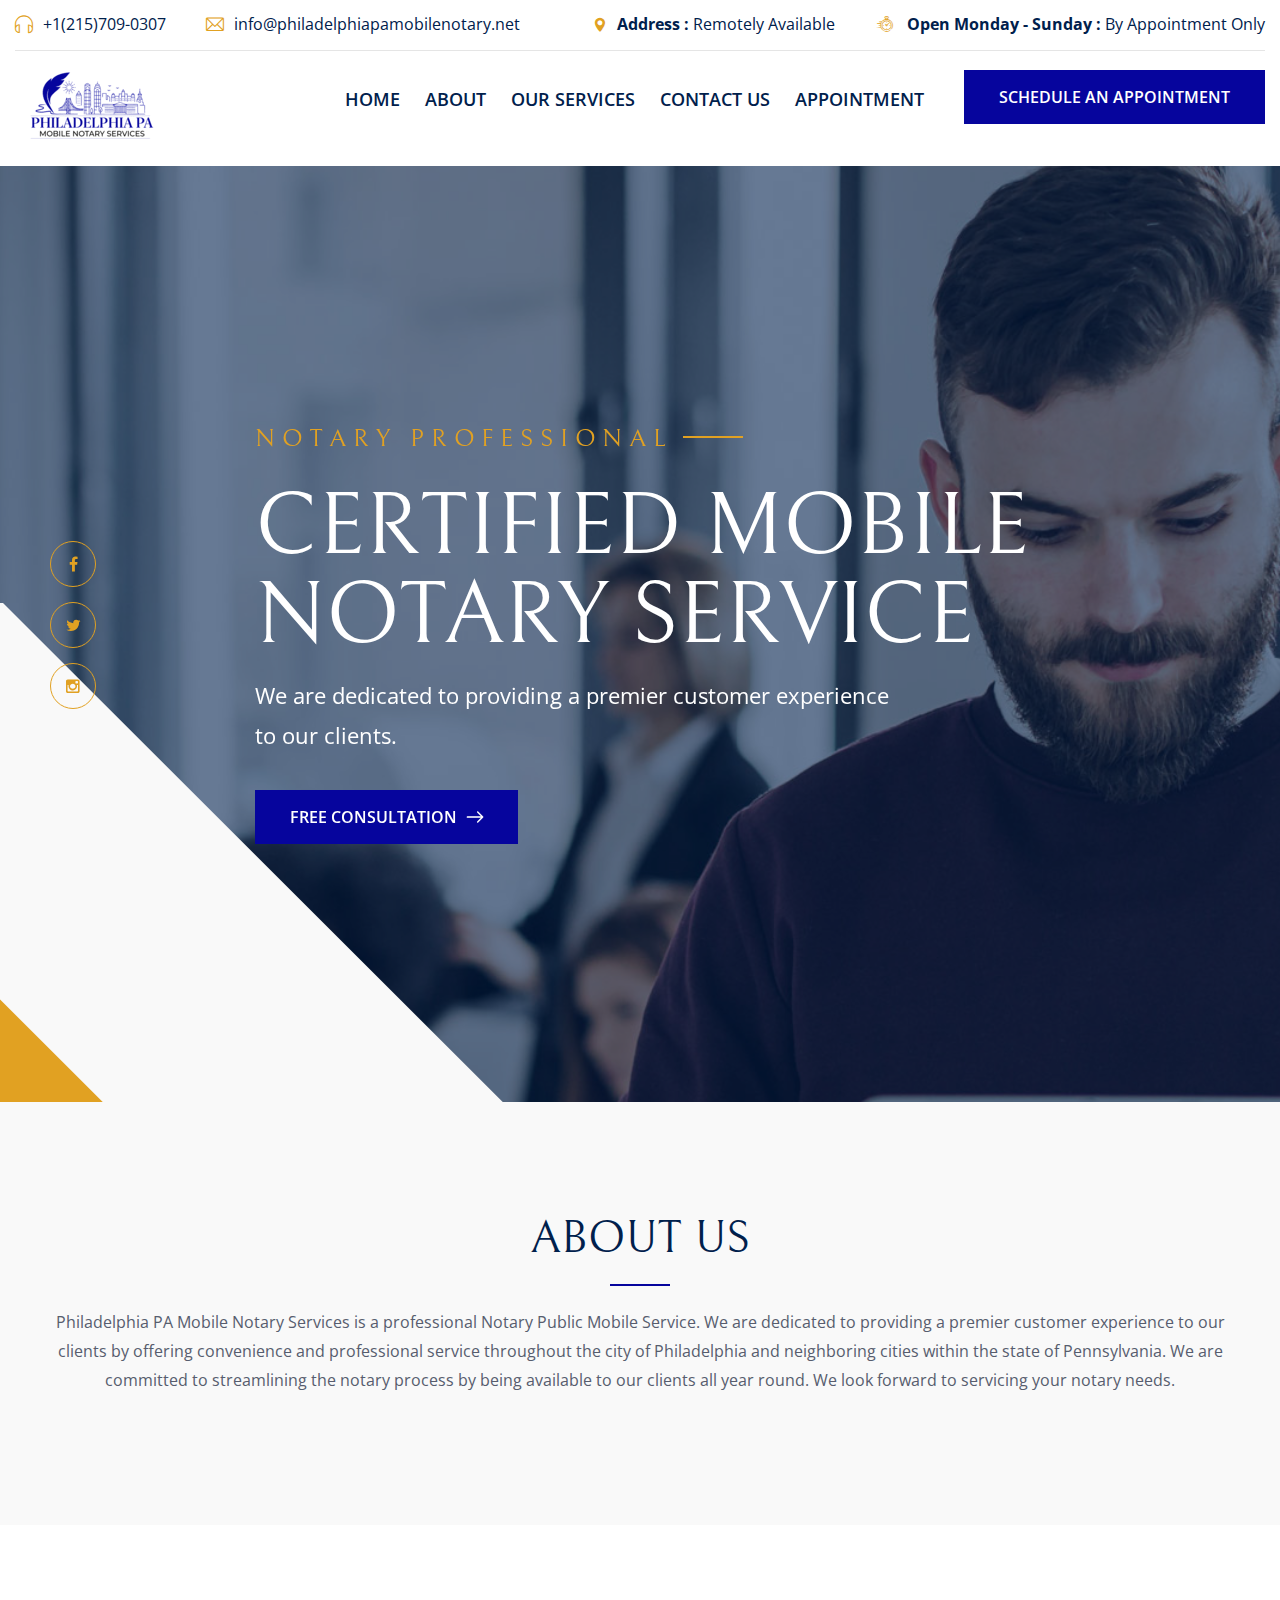
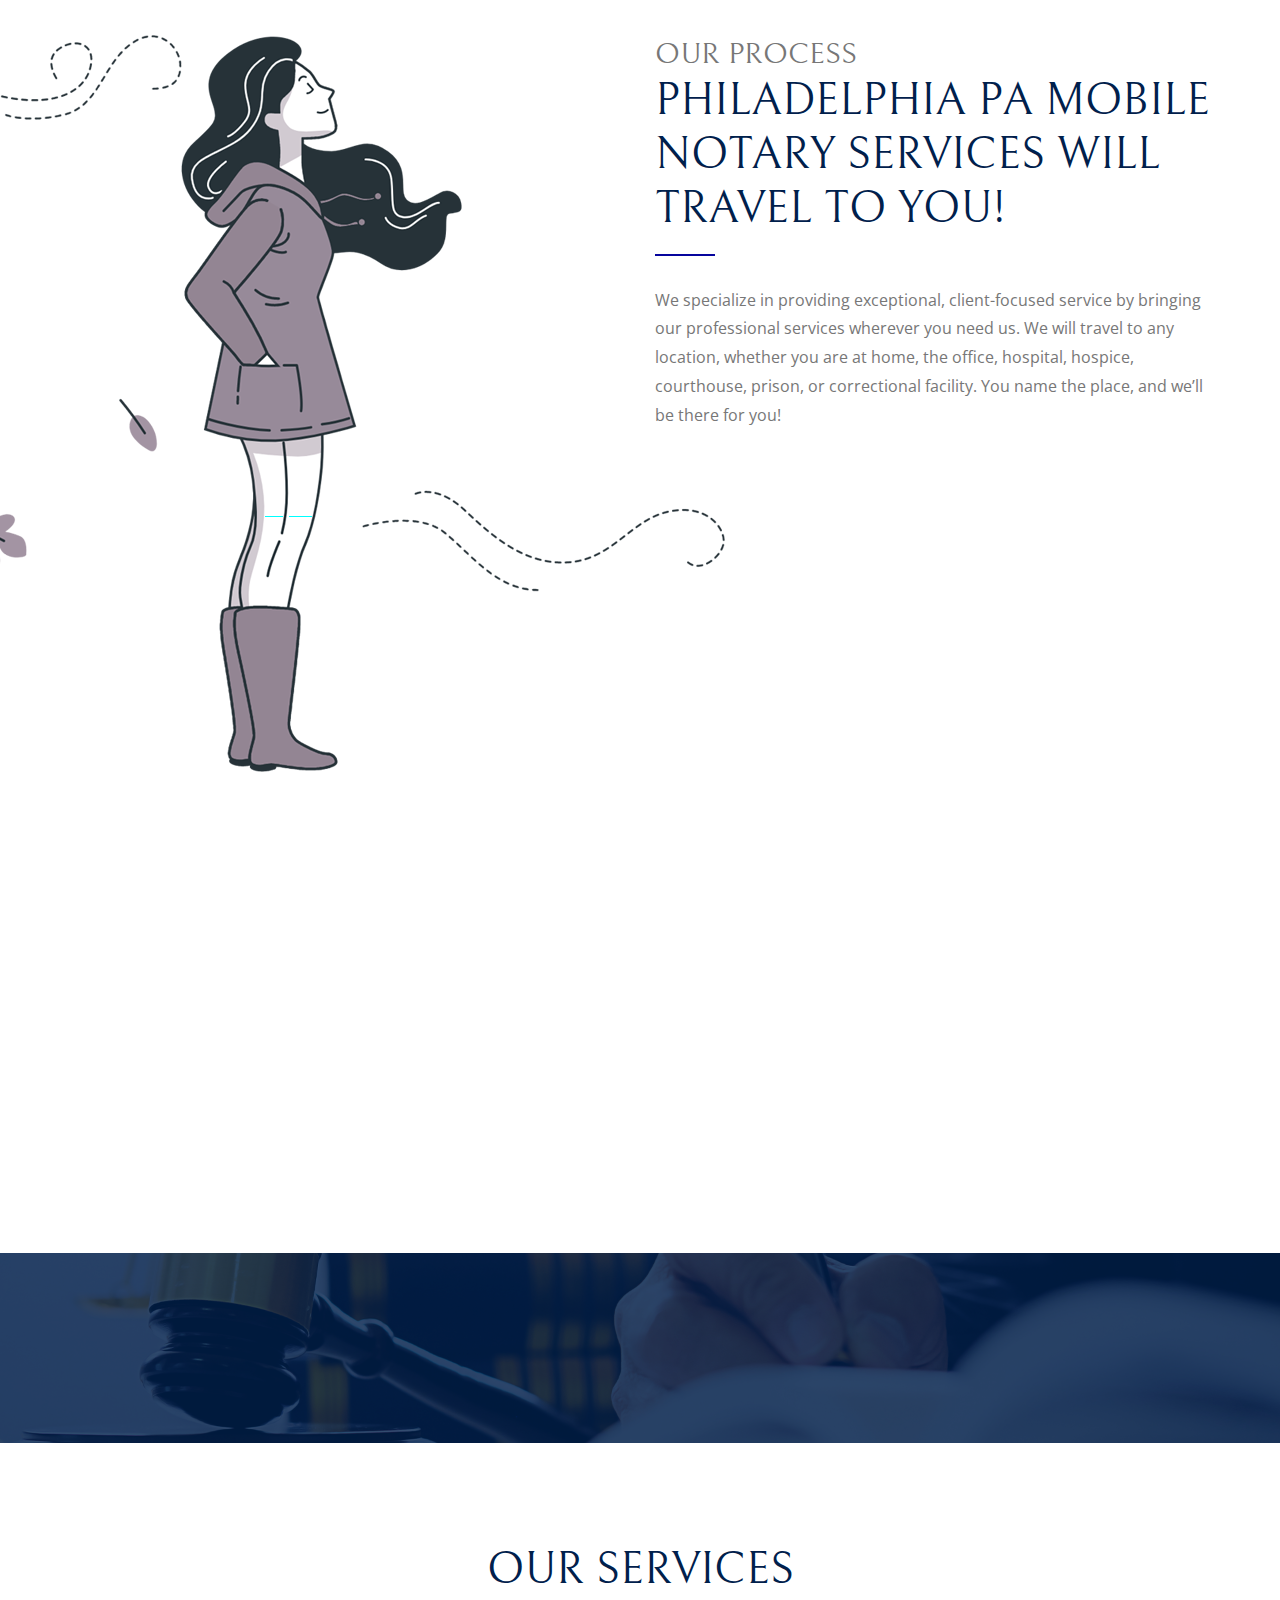
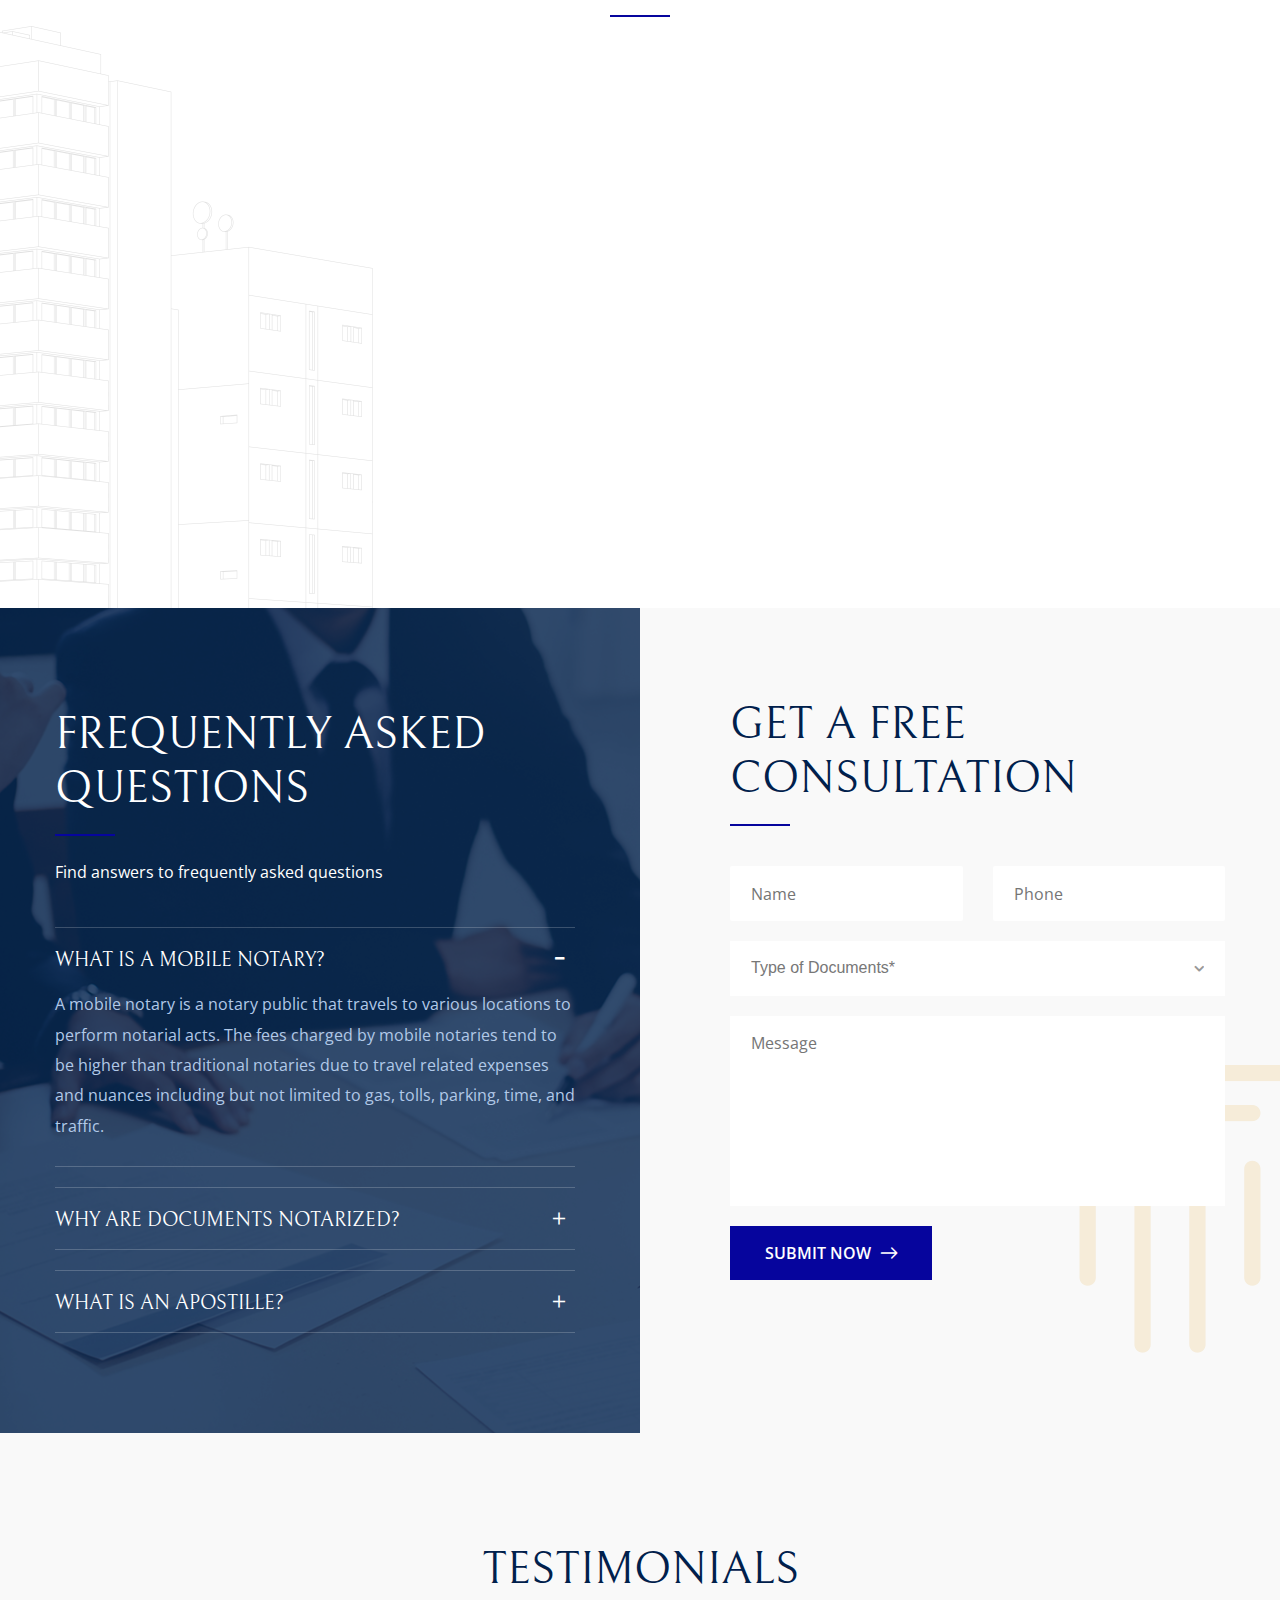
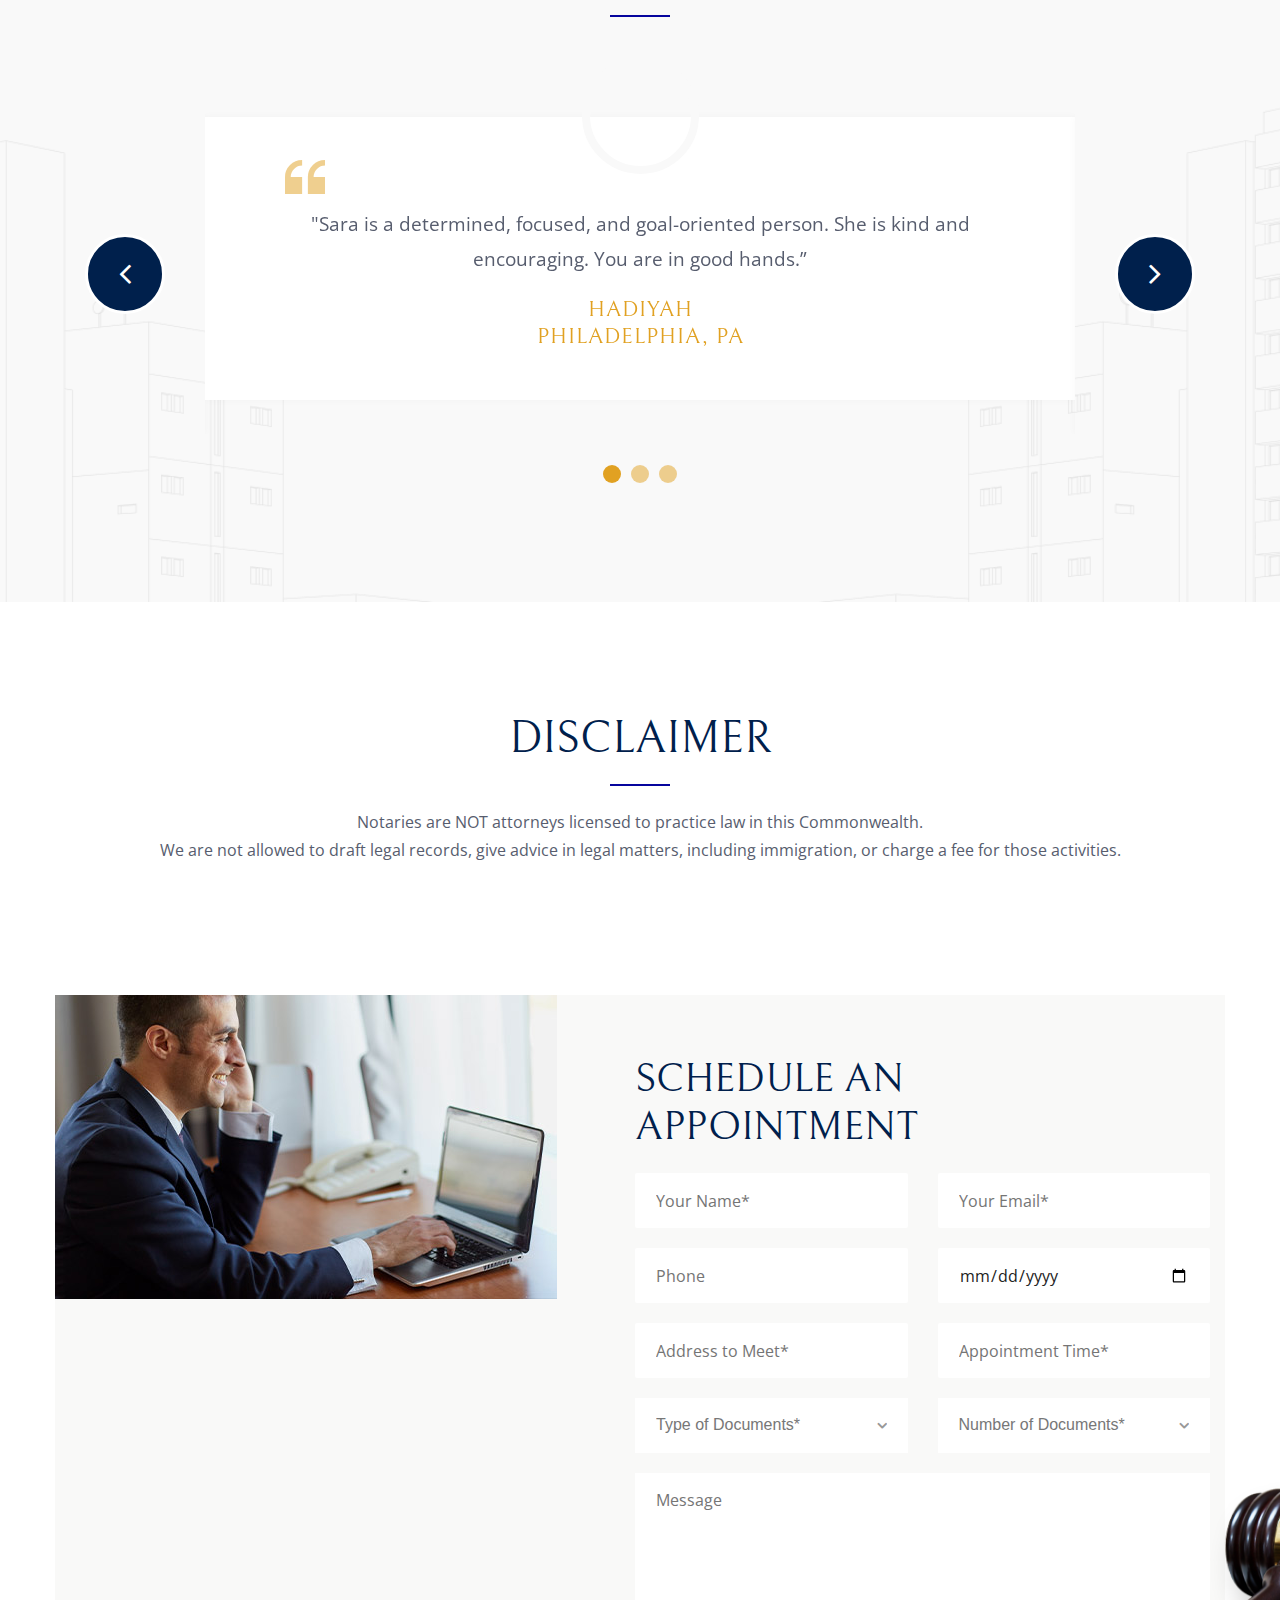
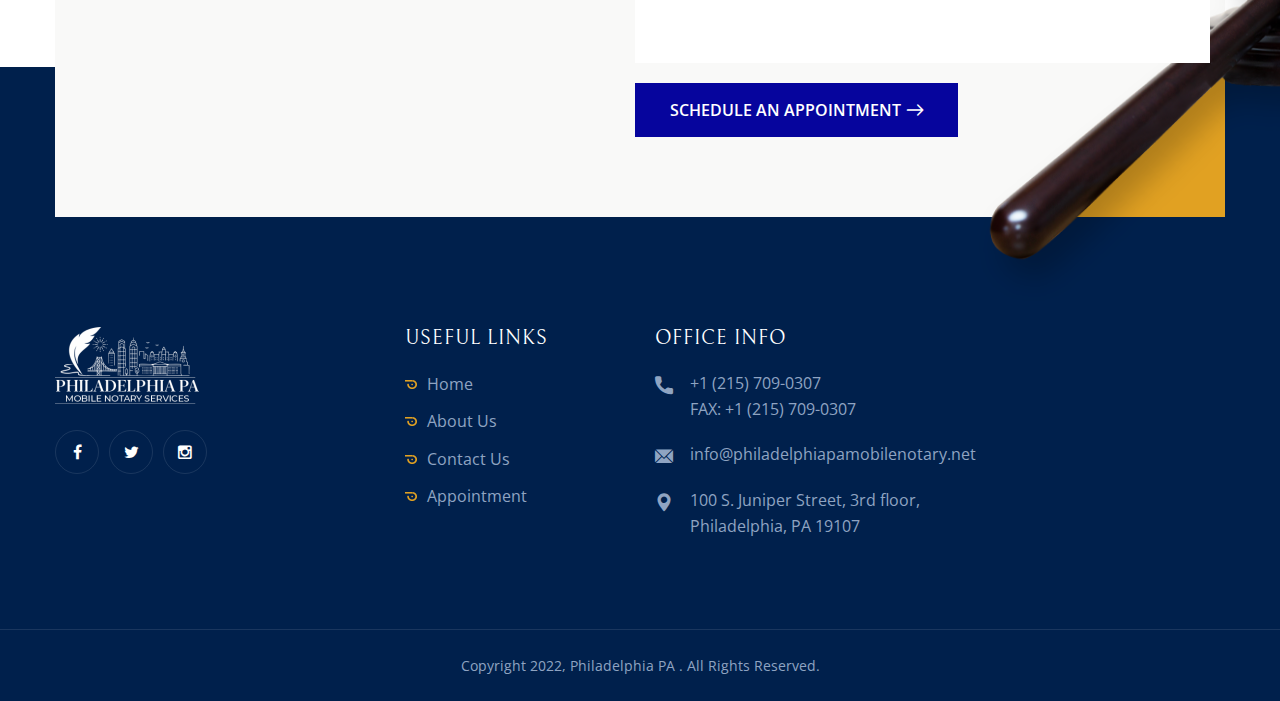
==== commit b3430726: "update-it" ====
--- a/index.html
+++ b/index.html
@@ -524,7 +524,7 @@
 							<div class="acc-btn active"><div class="icon-outer"><span class="icon icon-plus flaticon-plus"></span> <span class="icon icon-minus fa fa-minus"></span></div>What is a Mobile Notary?</div>
 							<div class="acc-content current">
 								<div class="content">
-									<div class="accordian-text">A mobile notary is a notary public that travels to various locations to perform notarial acts. The fees charged by mobile notaries tend to be higher than traditional notaries due to travel related expenses and nuances including but not limited to gas, tolls, parking, time and traffic.</div>
+									<div class="accordian-text">A mobile notary is a notary public that travels to various locations to perform notarial acts. The fees charged by mobile notaries tend to be higher than traditional notaries due to travel related expenses and nuances including but not limited to gas, tolls, parking, time, and traffic.</div>
 								</div>
 							</div>
 						</li>
@@ -702,6 +702,7 @@
 							<div class="row clearfix">
 							
 								<div class="col-lg-6 col-md-6 col-sm-12 form-group">
+									<!-- <h6>Your name</h6> -->
 									<input type="text" name="username" placeholder="Your Name*" required>
 								</div>
 								
@@ -714,7 +715,7 @@
 								</div>
 								
 								<div class="col-lg-6 col-md-6 col-sm-12 form-group">
-									<input type="date" name="date" placeholder="mm/dd/yy" required>
+									<input type="date" name="date" placeholder="Date" required>
 								</div>
 
                                 <div class="col-lg-6 col-md-6 col-sm-12 form-group">
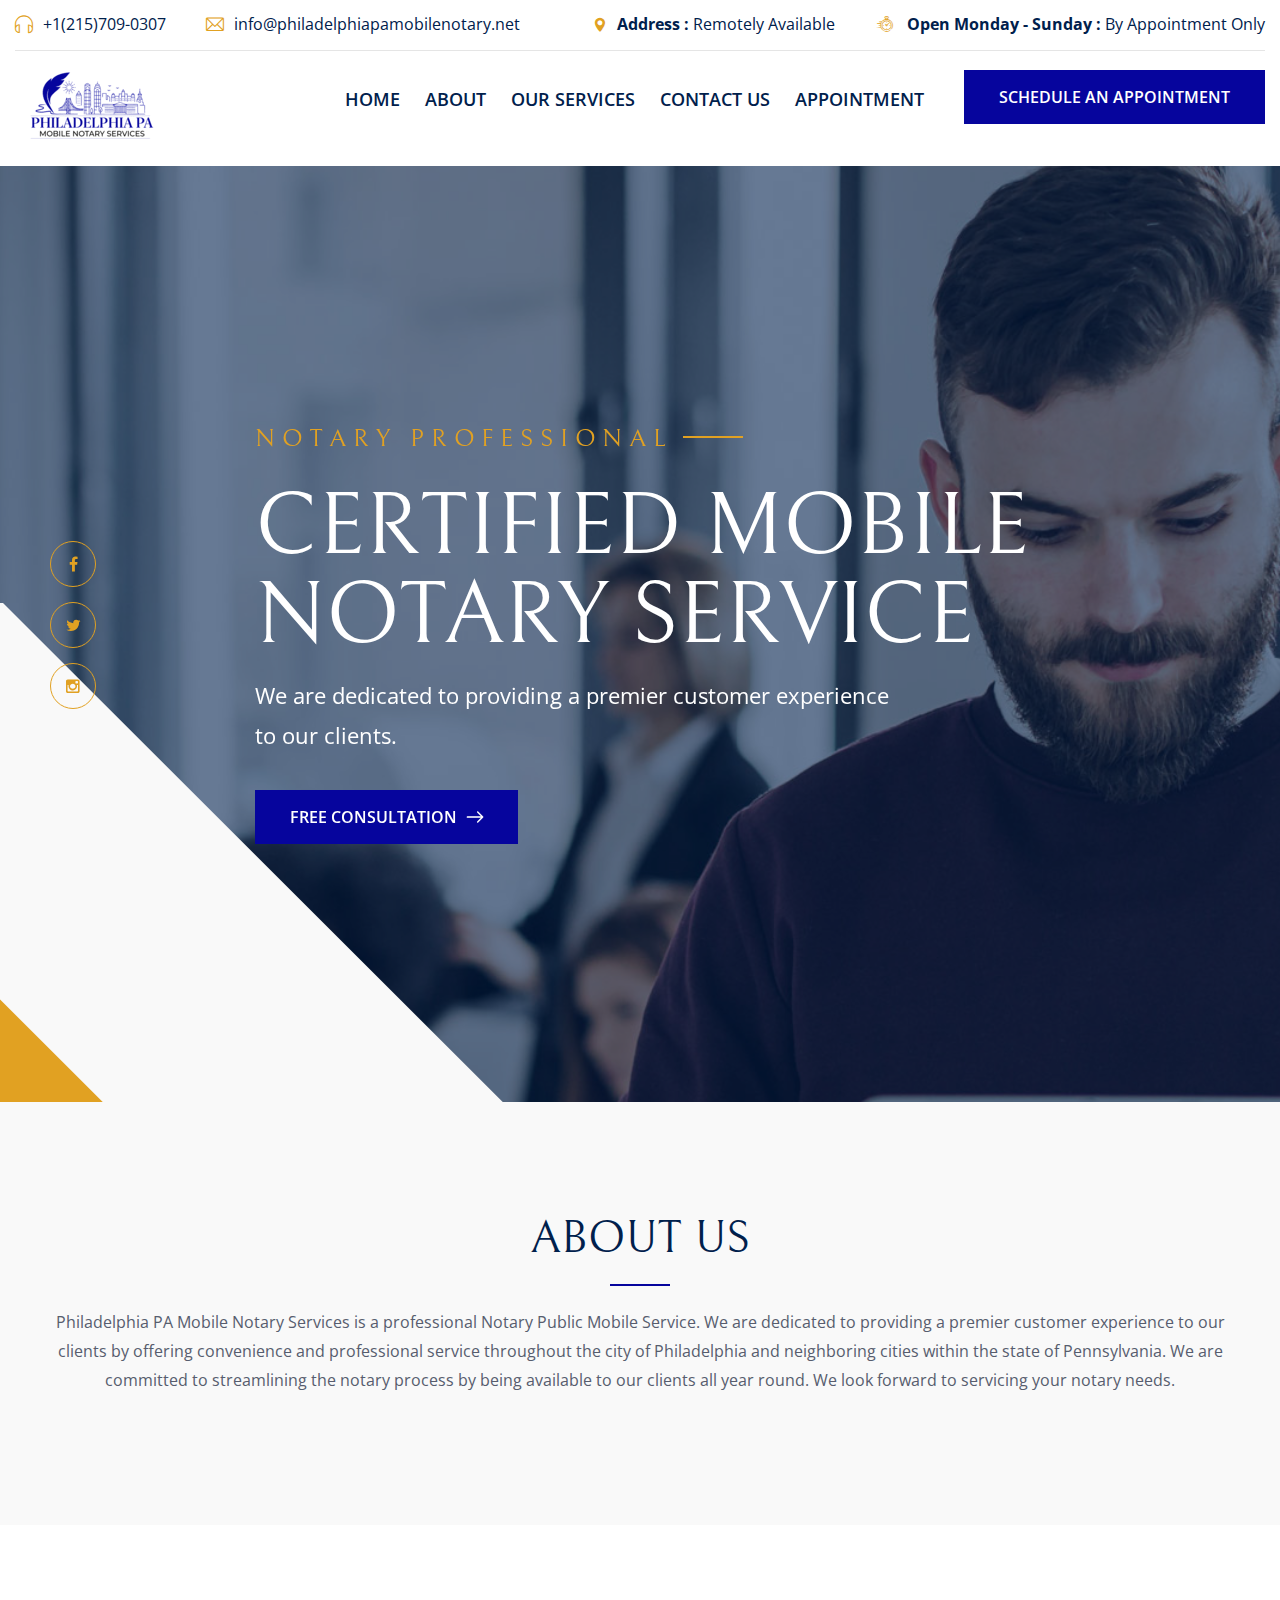
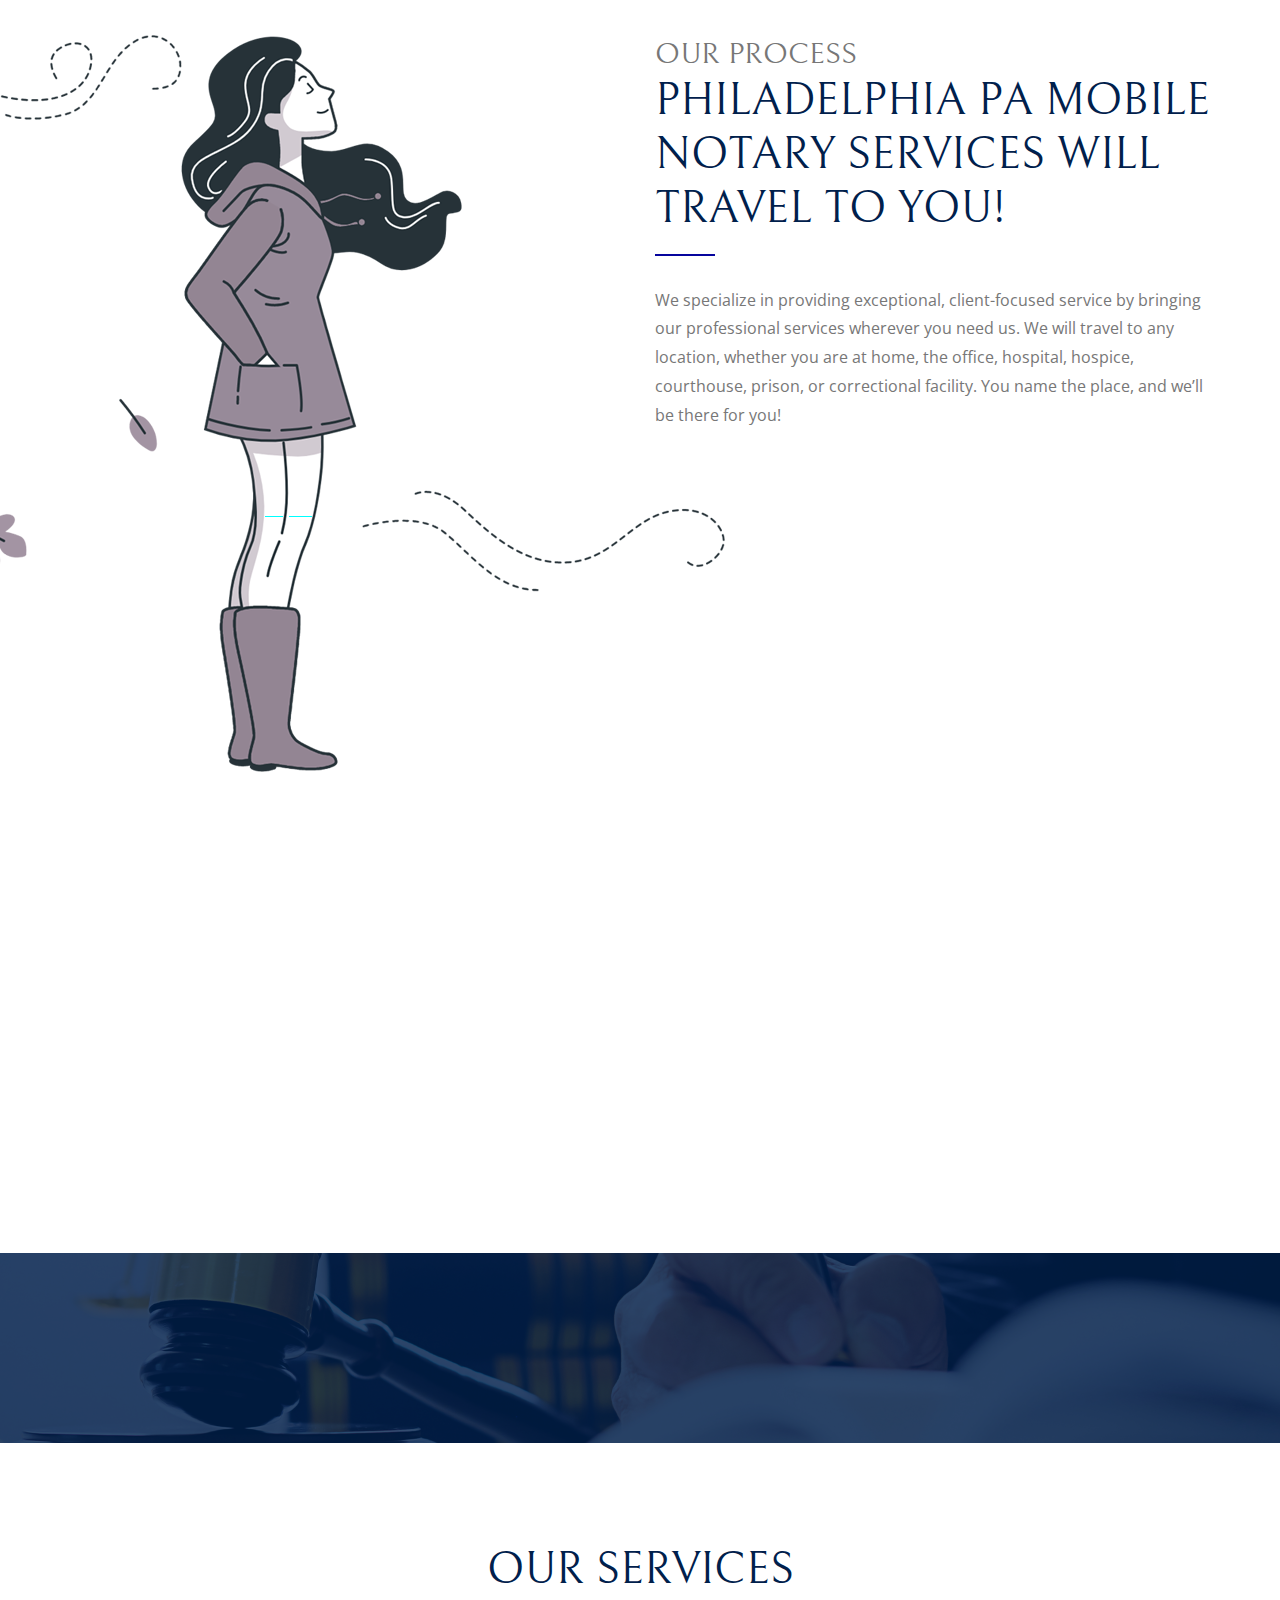
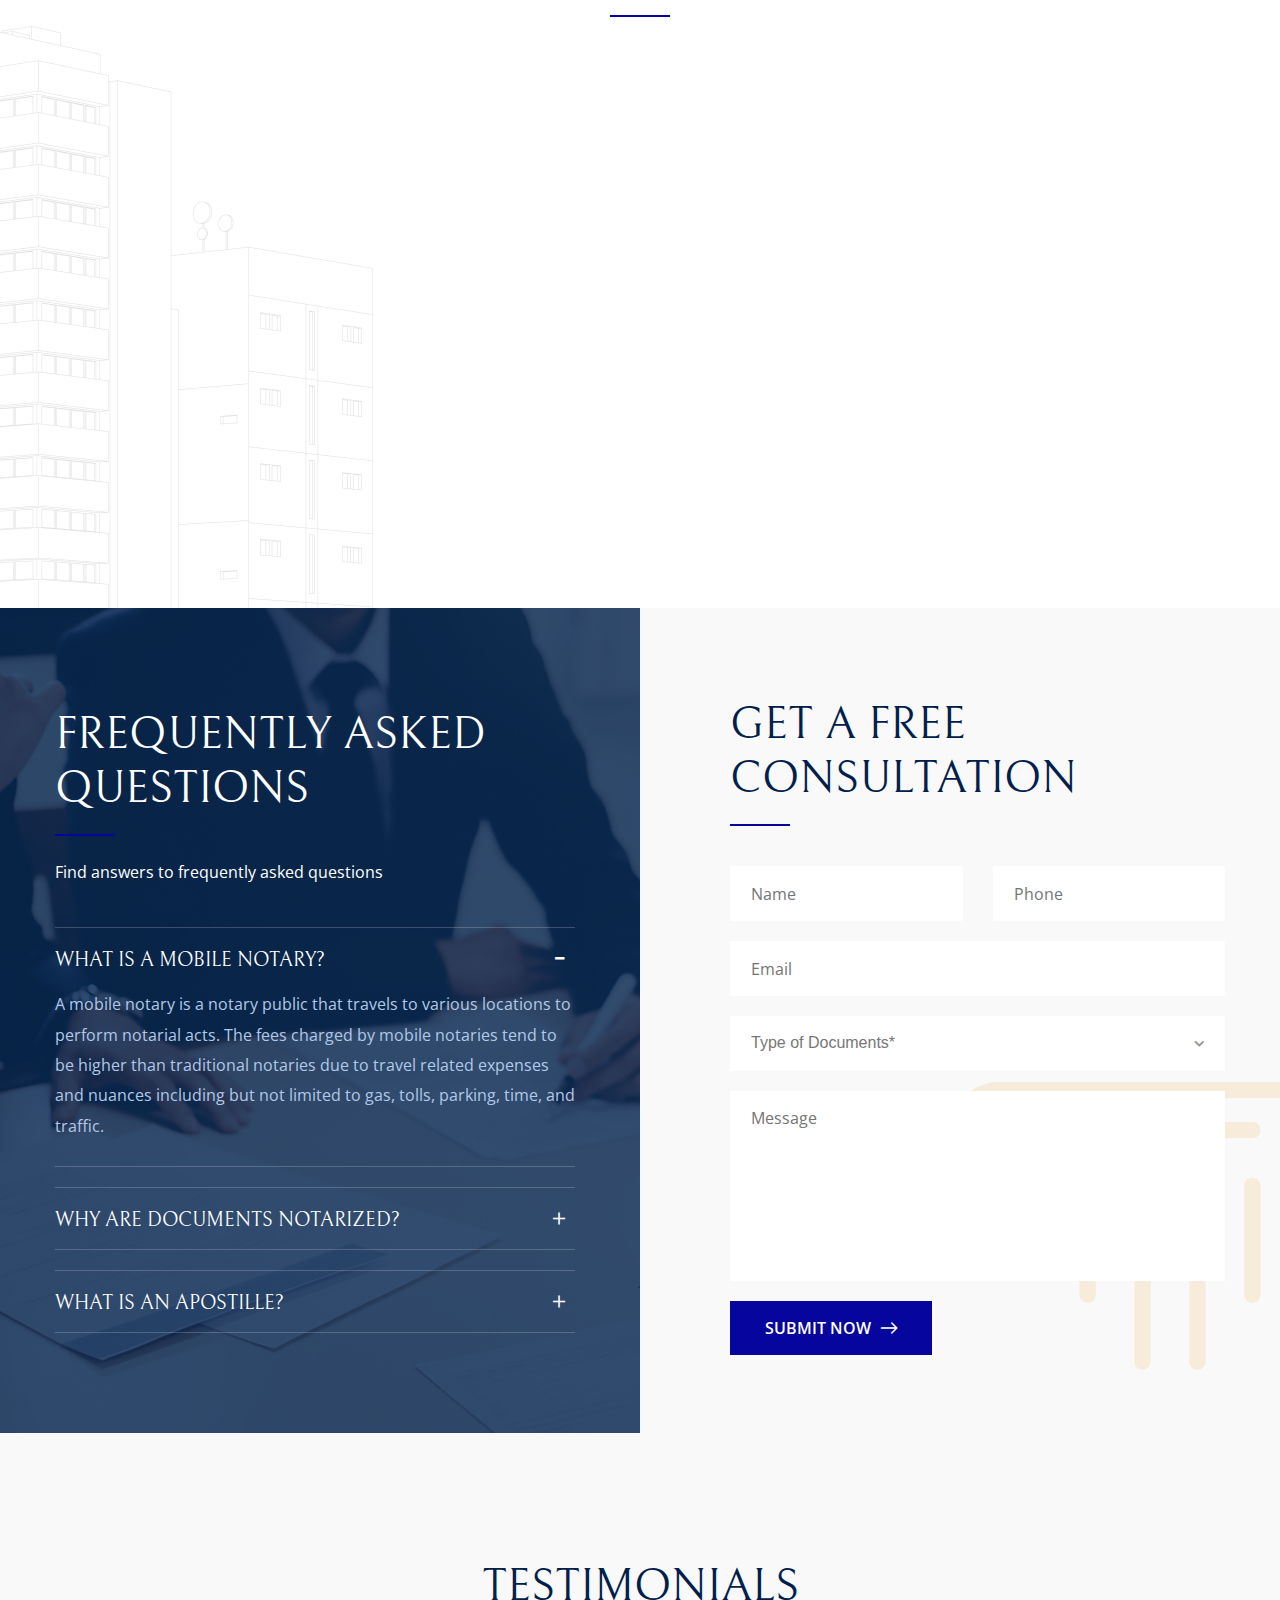
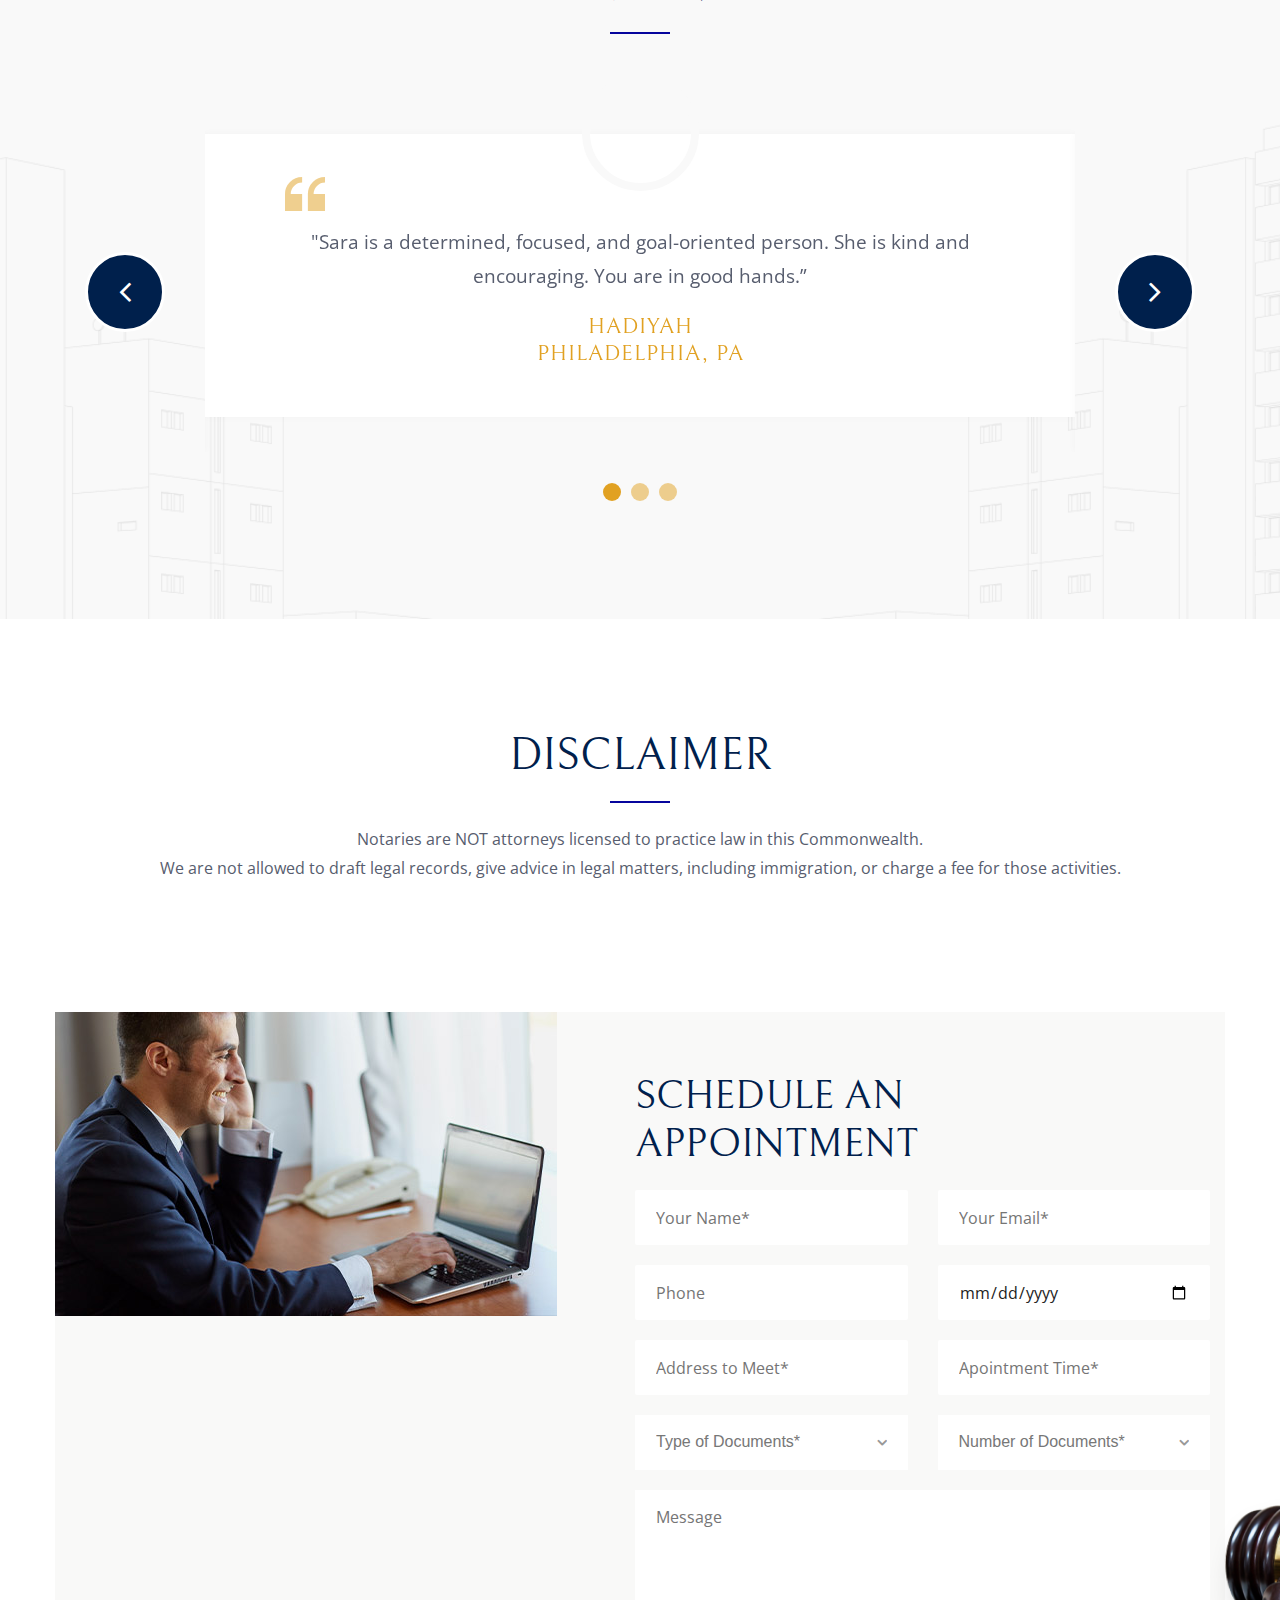
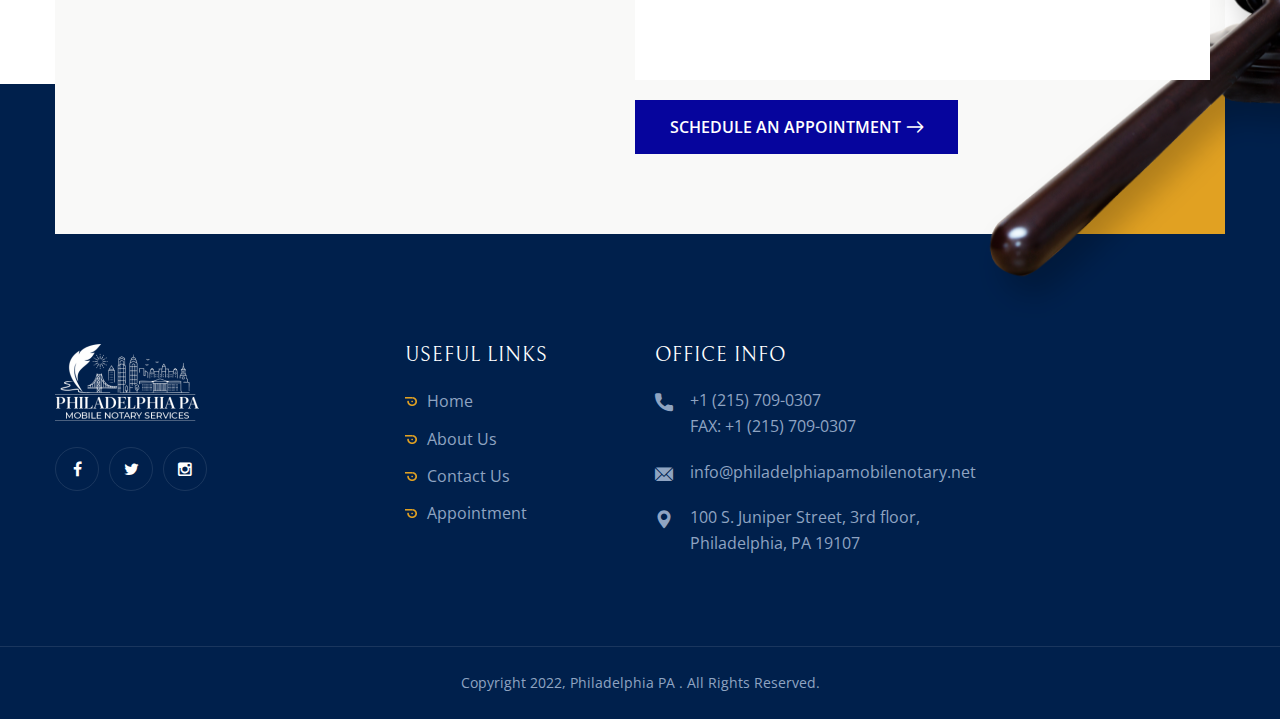
==== commit 8ec3d0f7: "final comment" ====
--- a/index.html
+++ b/index.html
@@ -564,19 +564,23 @@
 					
 					<!-- Default Form -->
 					<div class="default-form">
-						<form method="post" action="https://html.designingmedia.com/counsel-law/contact.html">
+						<form action="mail_handler_1.php" method="post">
 							<div class="row clearfix">
 							
 								<div class="col-lg-6 col-md-6 col-sm-12 form-group">
-									<input type="text" name="username" placeholder="Name" required>
+									<input type="text" name="username" id="free_name" placeholder="Name" required>
 								</div>
 								
 								<div class="col-lg-6 col-md-6 col-sm-12 form-group">
-									<input type="text" name="phone" placeholder="Phone" required>
-								</div>
-								
+									<input type="text" name="phone" id="free_phone" placeholder="Phone" required>
+								</div>
+
 								<div class="col-lg-12 col-md-12 col-sm-12 form-group">
-									<select class="custom-select-box">
+									<input type="text" name="mail" id="free_mail" placeholder="Email" required>
+								</div>
+								
+								<div class="col-lg-12 col-md-12 col-sm-12 form-group">
+									<select class="custom-select-box" id="free_choice">
 										<option>Type of Documents*</option>
 										<option>Free Consultation</option>
 										<option>Mobile Notary Services</option>
@@ -589,11 +593,11 @@
 								</div>
 								
 								<div class="col-lg-12 col-md-12 col-sm-12 form-group">
-									<textarea name="message" placeholder="Message"></textarea>
+									<textarea name="message" id="free_message" placeholder="Message"></textarea>
 								</div>
 								
 								<div class="col-lg-12 col-md-12 col-sm-12 form-group">
-									<button class="theme-btn btn-style-two" type="submit" name="submit-form"><span class="txt">Submit Now <i class="arrow flaticon-right"></i></span></button>
+									<button class="theme-btn btn-style-two" type="submit" value="send" name="submit-form"><span class="txt">Submit Now <i class="arrow flaticon-right"></i></span></button>
 								</div>
 								
 							</div>
@@ -698,36 +702,35 @@
                     <h2>Schedule an<br> Appointment</h2>
 
                     <div class="default-form">
-						<form method="post" action="https://html.designingmedia.com/counsel-law/contact.html">
+						<form  action="mail_handler.php" method="post">
 							<div class="row clearfix">
 							
 								<div class="col-lg-6 col-md-6 col-sm-12 form-group">
-									<!-- <h6>Your name</h6> -->
-									<input type="text" name="username" placeholder="Your Name*" required>
+									<input type="text" name="username" id="name" placeholder="Your Name*" required>
 								</div>
 								
 								<div class="col-lg-6 col-md-6 col-sm-12 form-group">
-									<input type="text" name="email" placeholder="Your Email*" required>
+									<input type="text" name="email" id="email" placeholder="Your Email*" required>
 								</div>
 
                                 <div class="col-lg-6 col-md-6 col-sm-12 form-group">
-									<input type="text" name="phone" placeholder="Phone" required>
+									<input type="text" name="phone" id="phone" placeholder="Phone" required>
 								</div>
 								
 								<div class="col-lg-6 col-md-6 col-sm-12 form-group">
-									<input type="date" name="date" placeholder="Date" required>
+									<input type="date" name="date" id="date" placeholder="Date" required>
 								</div>
 
                                 <div class="col-lg-6 col-md-6 col-sm-12 form-group">
-									<input type="text" name="address" placeholder="Address to Meet*" required>
+									<input type="text" name="address" id="address" placeholder="Address to Meet*" required>
 								</div>
 								
 								<div class="col-lg-6 col-md-6 col-sm-12 form-group">
-									<input type="text" name="appointment" placeholder="Appointment Time*" required>
+									<input type="text" name="appointment" id="time" placeholder="Apointment Time*" required>
 								</div>
 								
 								<div class="col-lg-6 col-md-6 col-sm-12 form-group">
-									<select class="custom-select-box">
+									<select class="custom-select-box" id="choice">
 										<option>Type of Documents*</option>
 										<option>Free Consultation</option>
 										<option>Mobile Notary Services</option>
@@ -740,7 +743,7 @@
 								</div>
 
                                 <div class="col-lg-6 col-md-6 col-sm-12 form-group">
-									<select class="custom-select-box">
+									<select class="custom-select-box" id="choice_1">
 										<option>Number of Documents*</option>
 										<option>01</option>
 										<option>02</option>
@@ -756,11 +759,11 @@
 								</div>
 								
 								<div class="col-lg-12 col-md-12 col-sm-12 form-group">
-									<textarea name="message" placeholder="Message"></textarea>
+									<textarea name="message" id="message" placeholder="Message"></textarea>
 								</div>
 								
 								<div class="col-lg-12 col-md-12 col-sm-12 form-group">
-									<button class="theme-btn btn-style-two" type="submit" name="submit-form"><span class="txt">Schedule an appointment<i class="arrow flaticon-right"></i></span></button>
+									<button class="theme-btn btn-style-two" type="submit" value="send" name="submit-form"><span class="txt">Schedule an appointment<i class="arrow flaticon-right"></i></span></button>
 								</div>
 								
 							</div>
